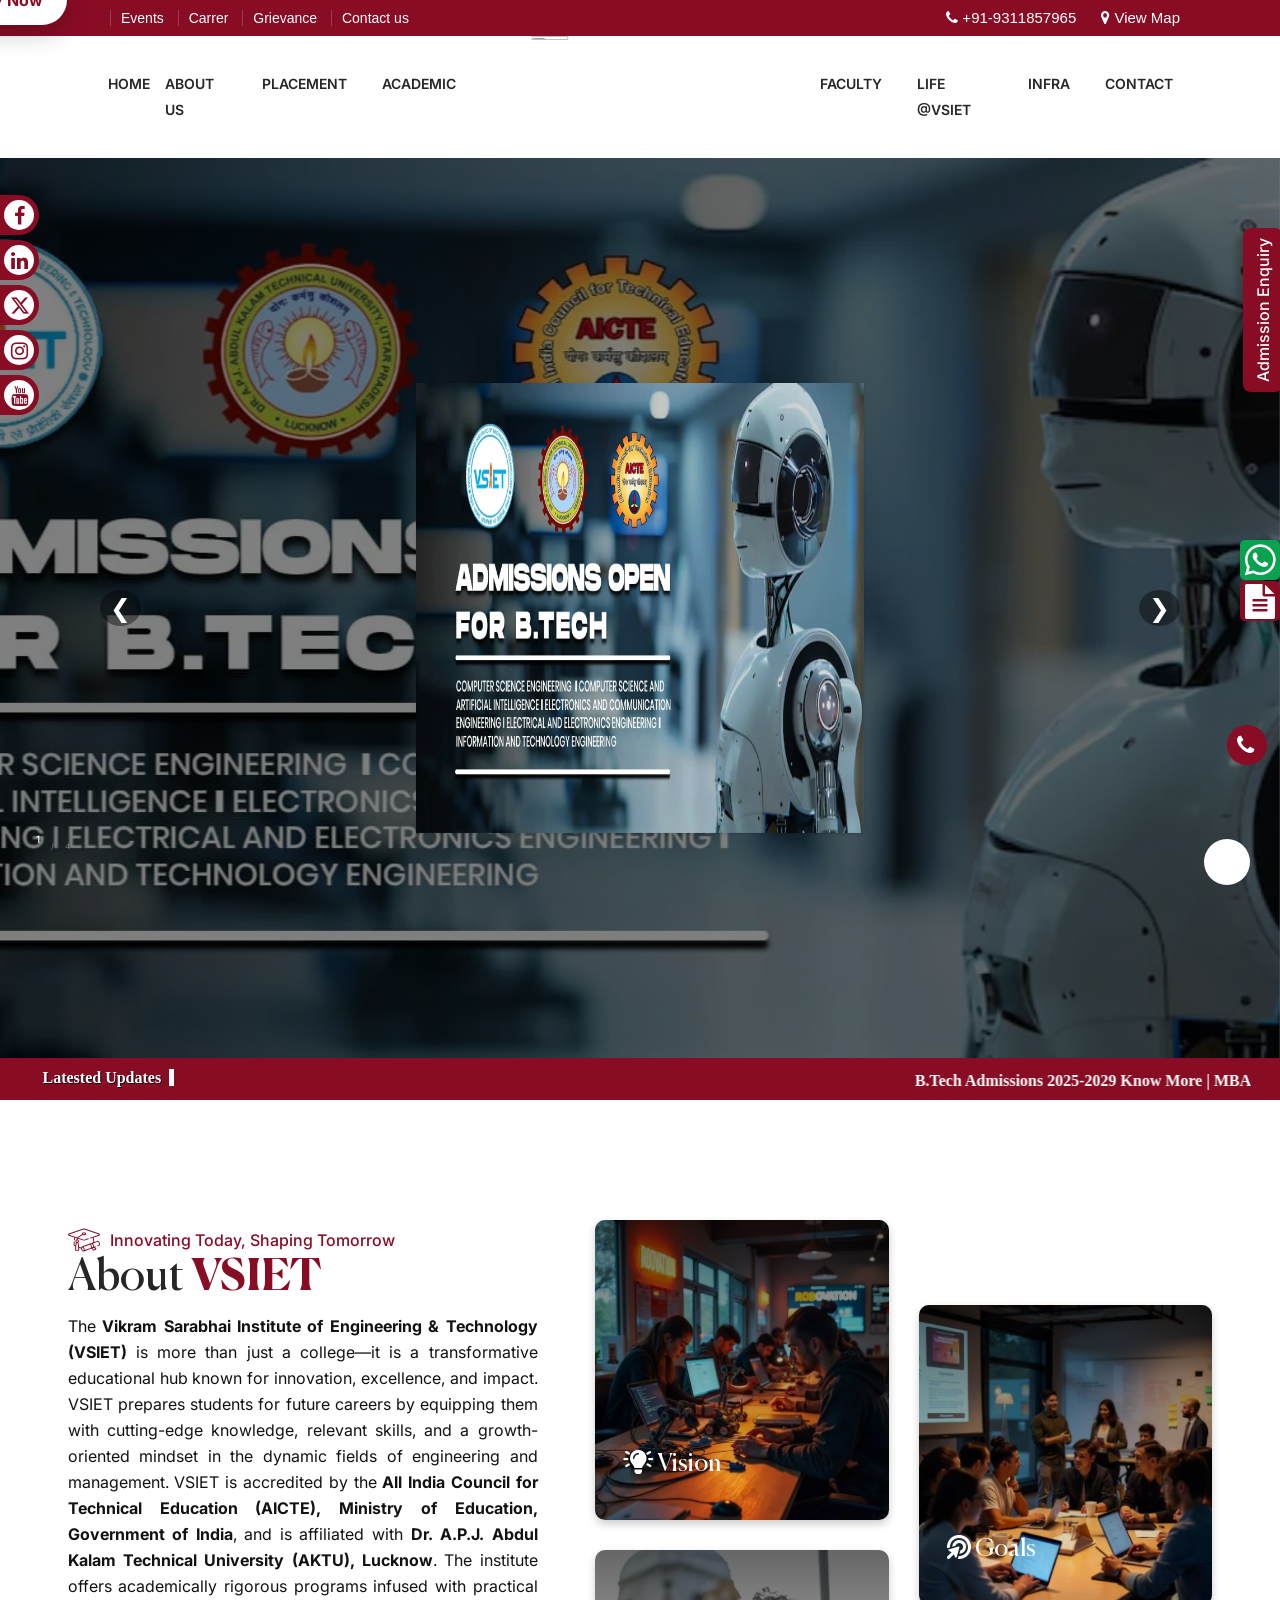
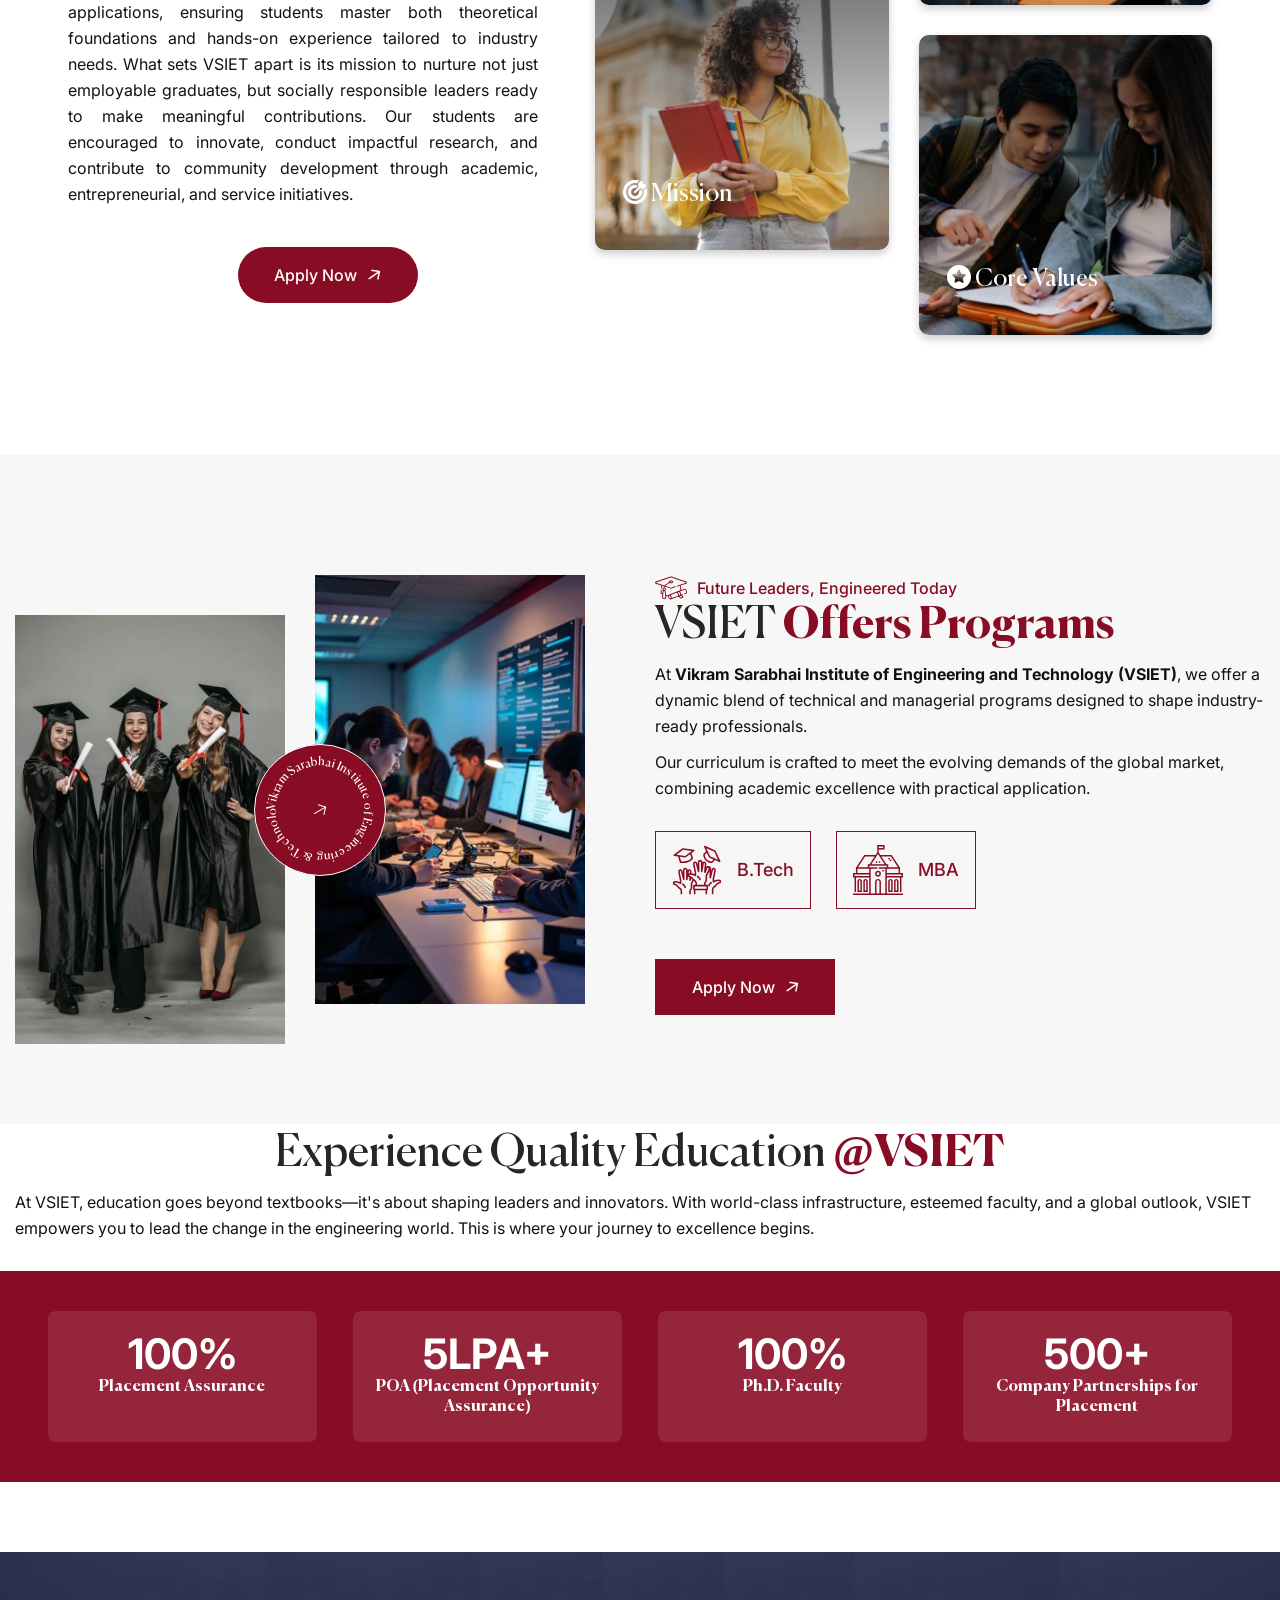
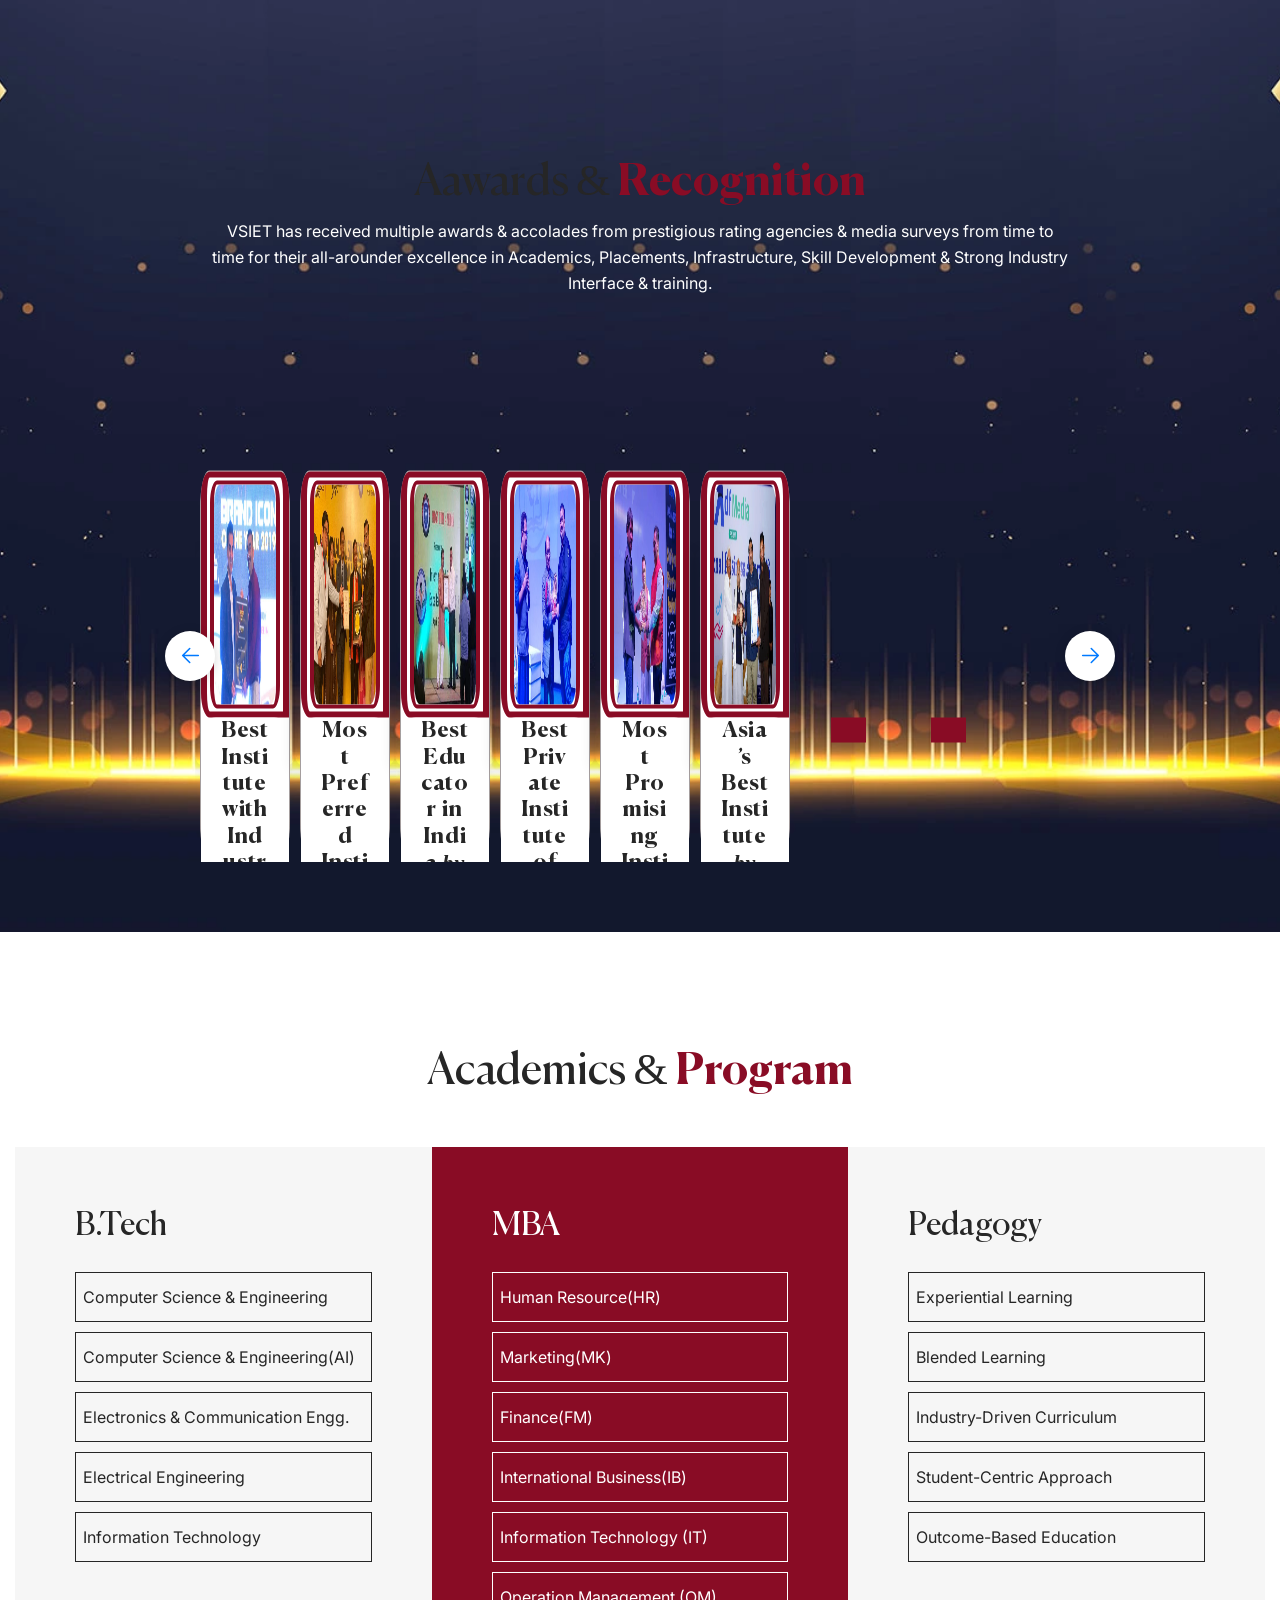
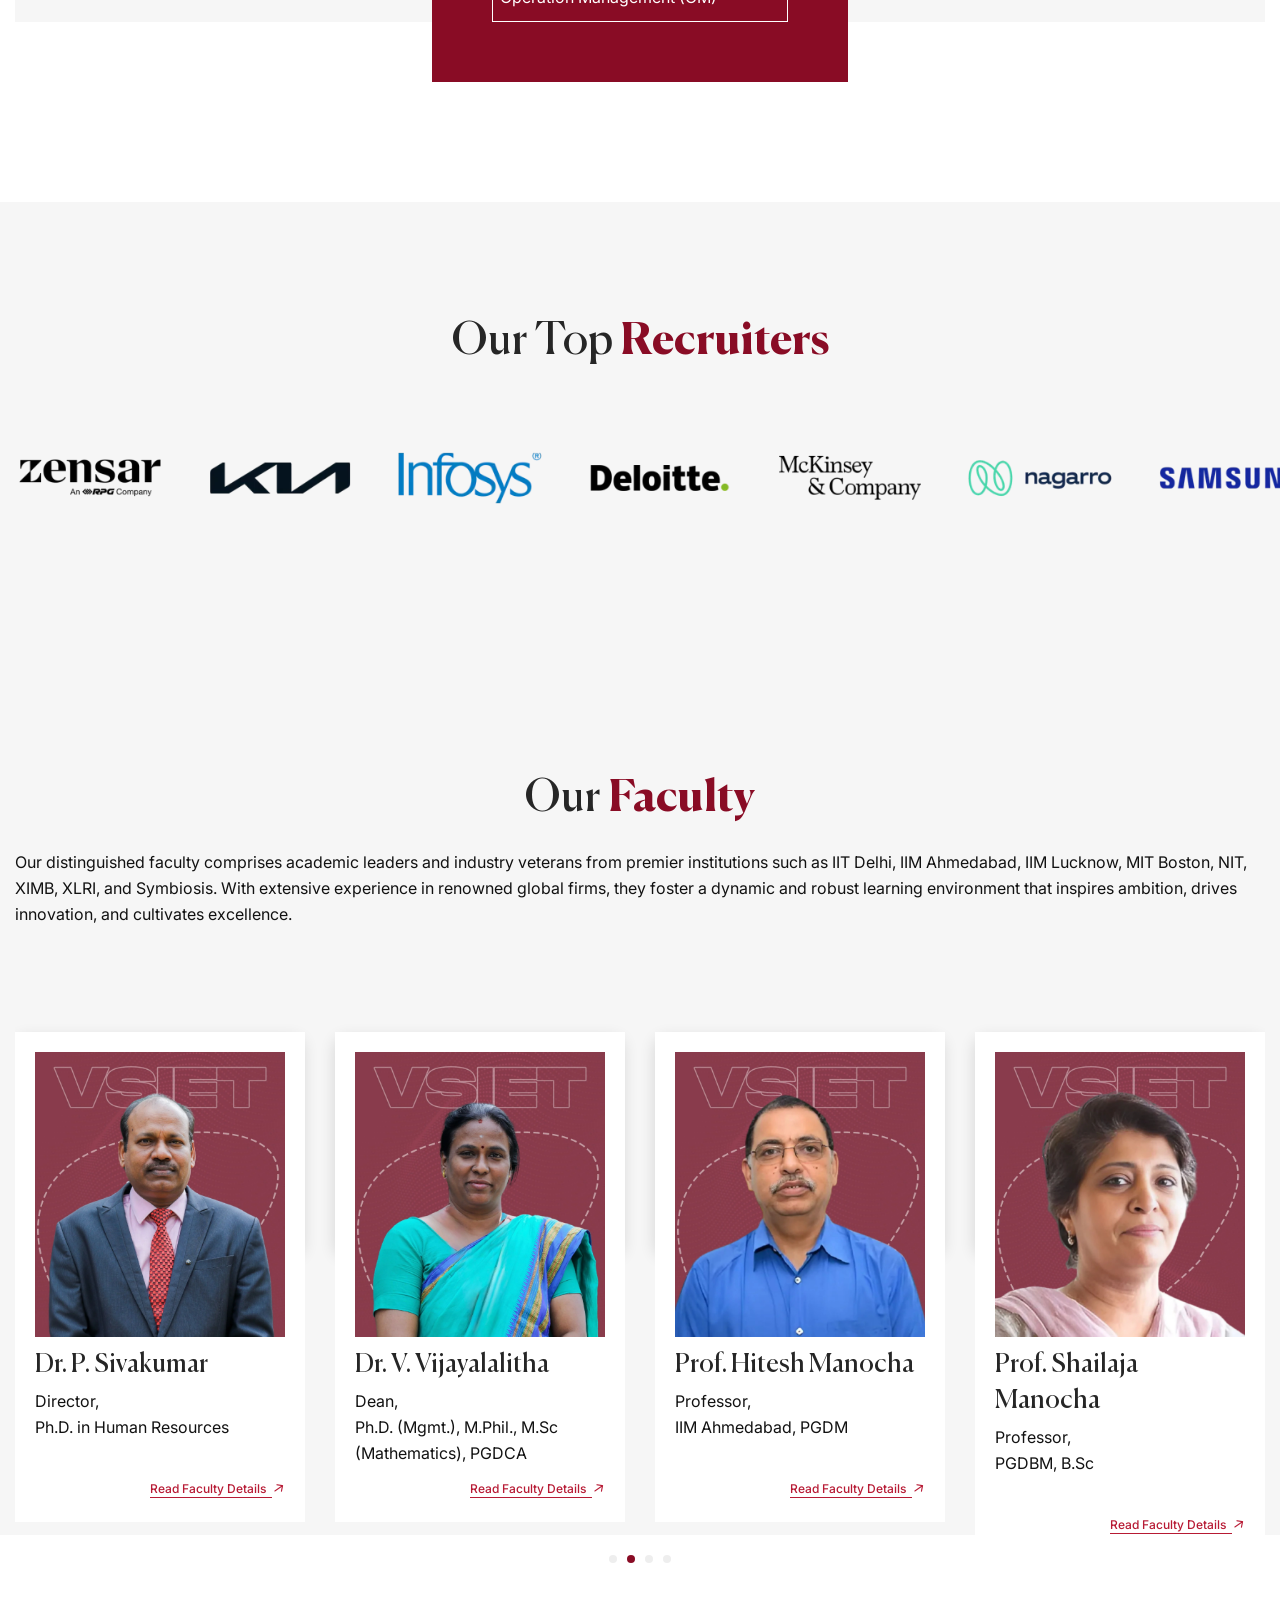
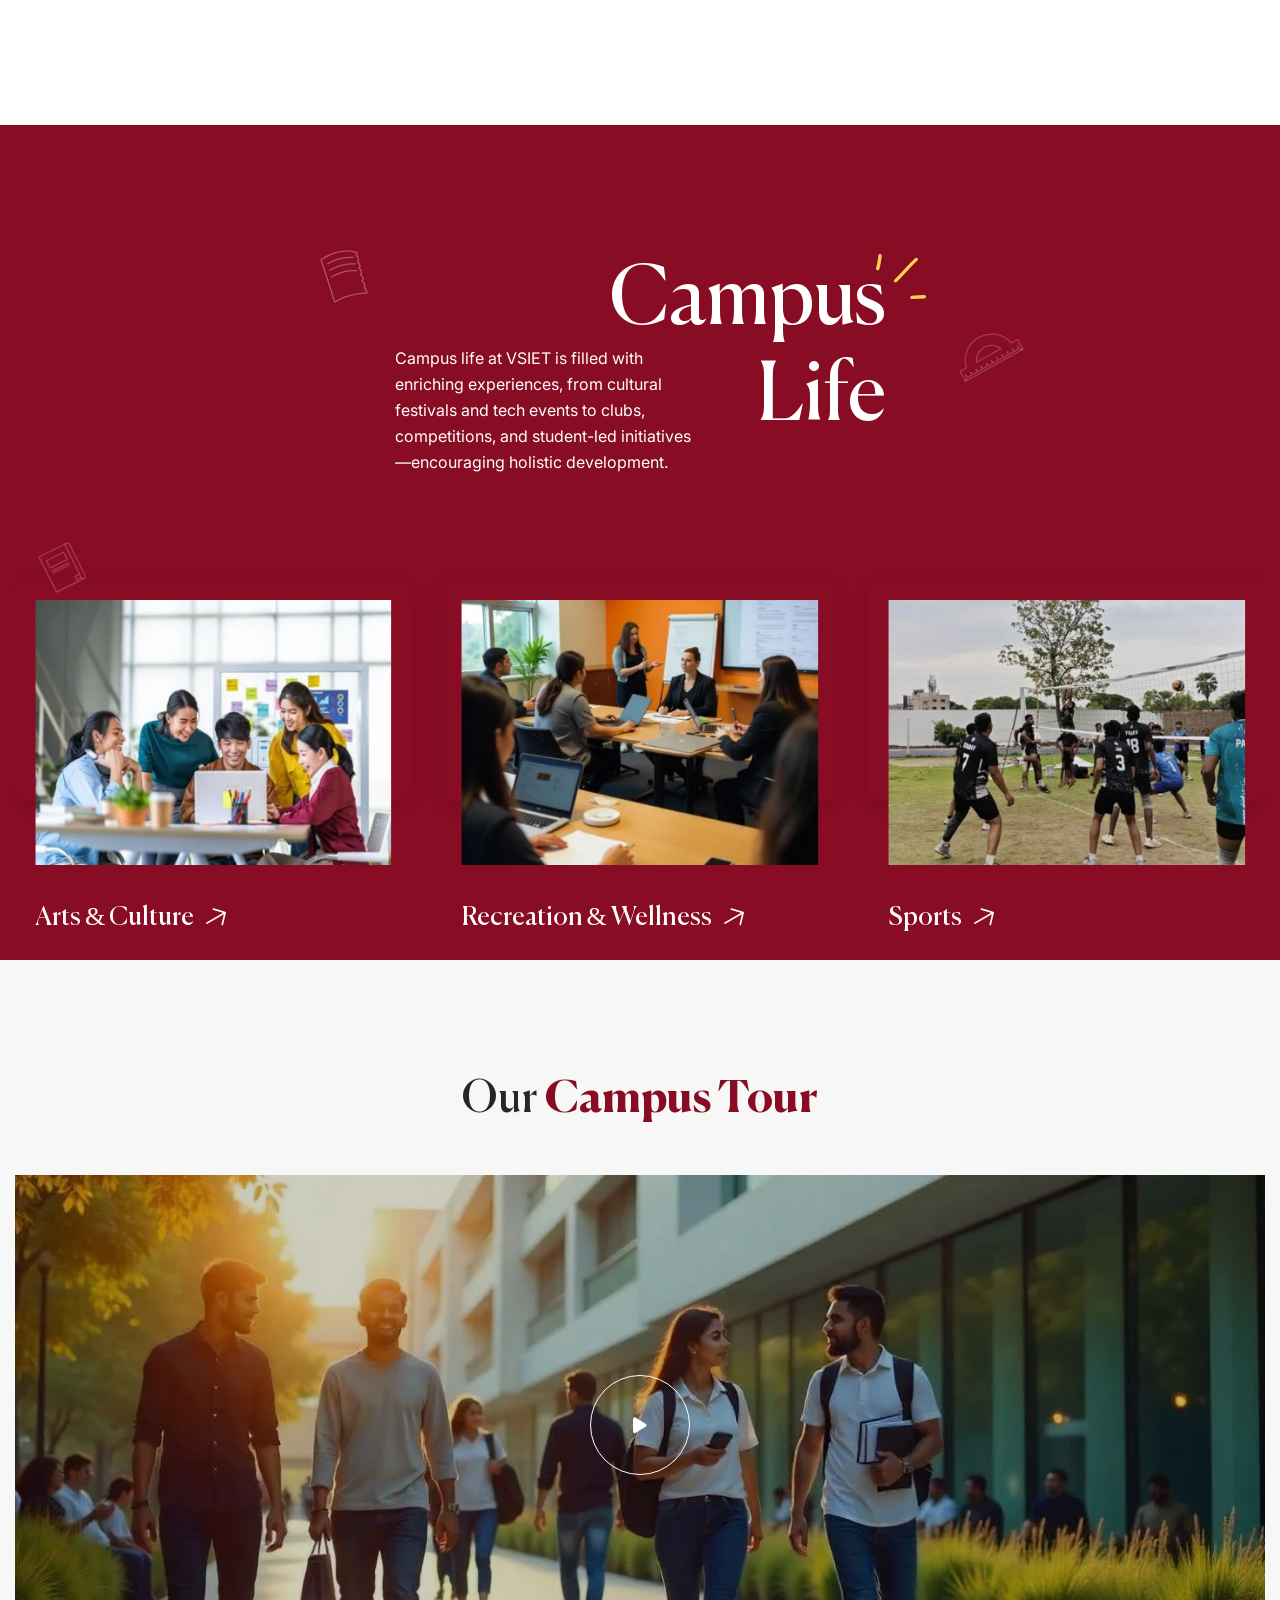
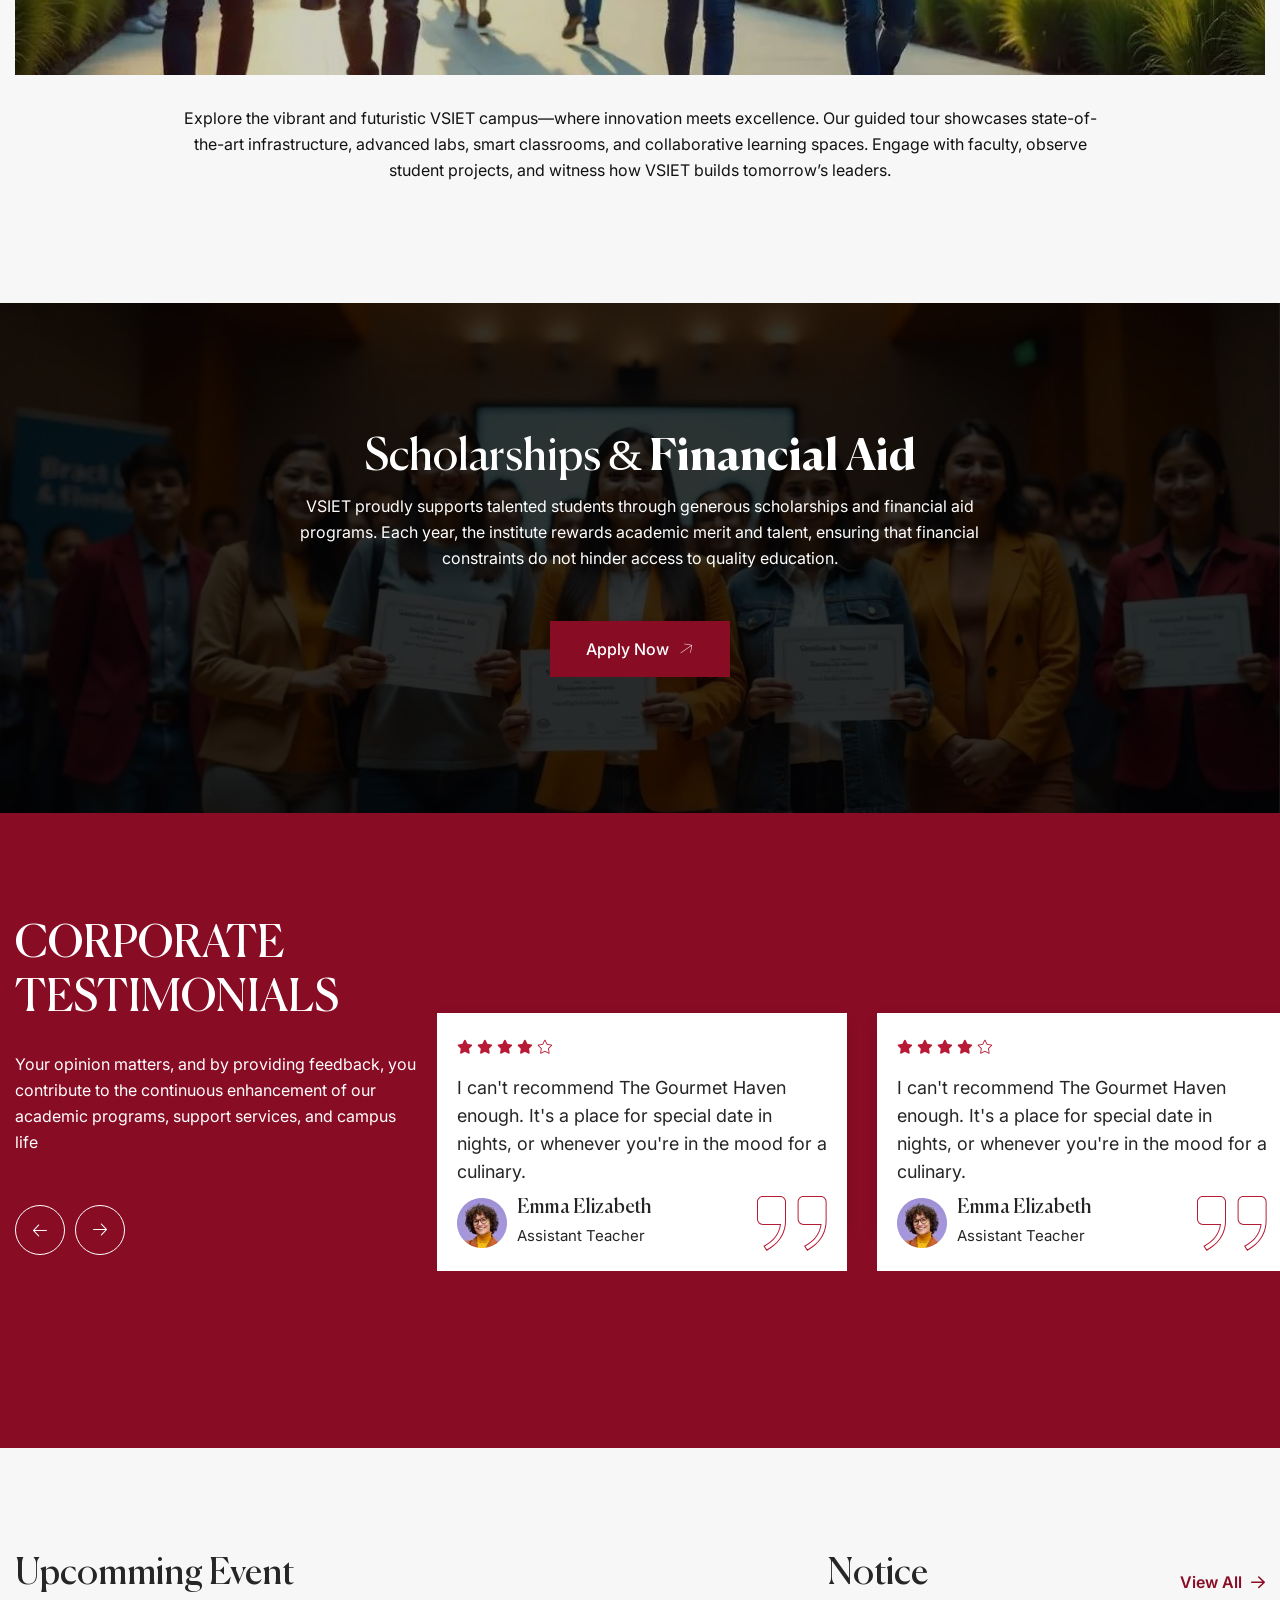
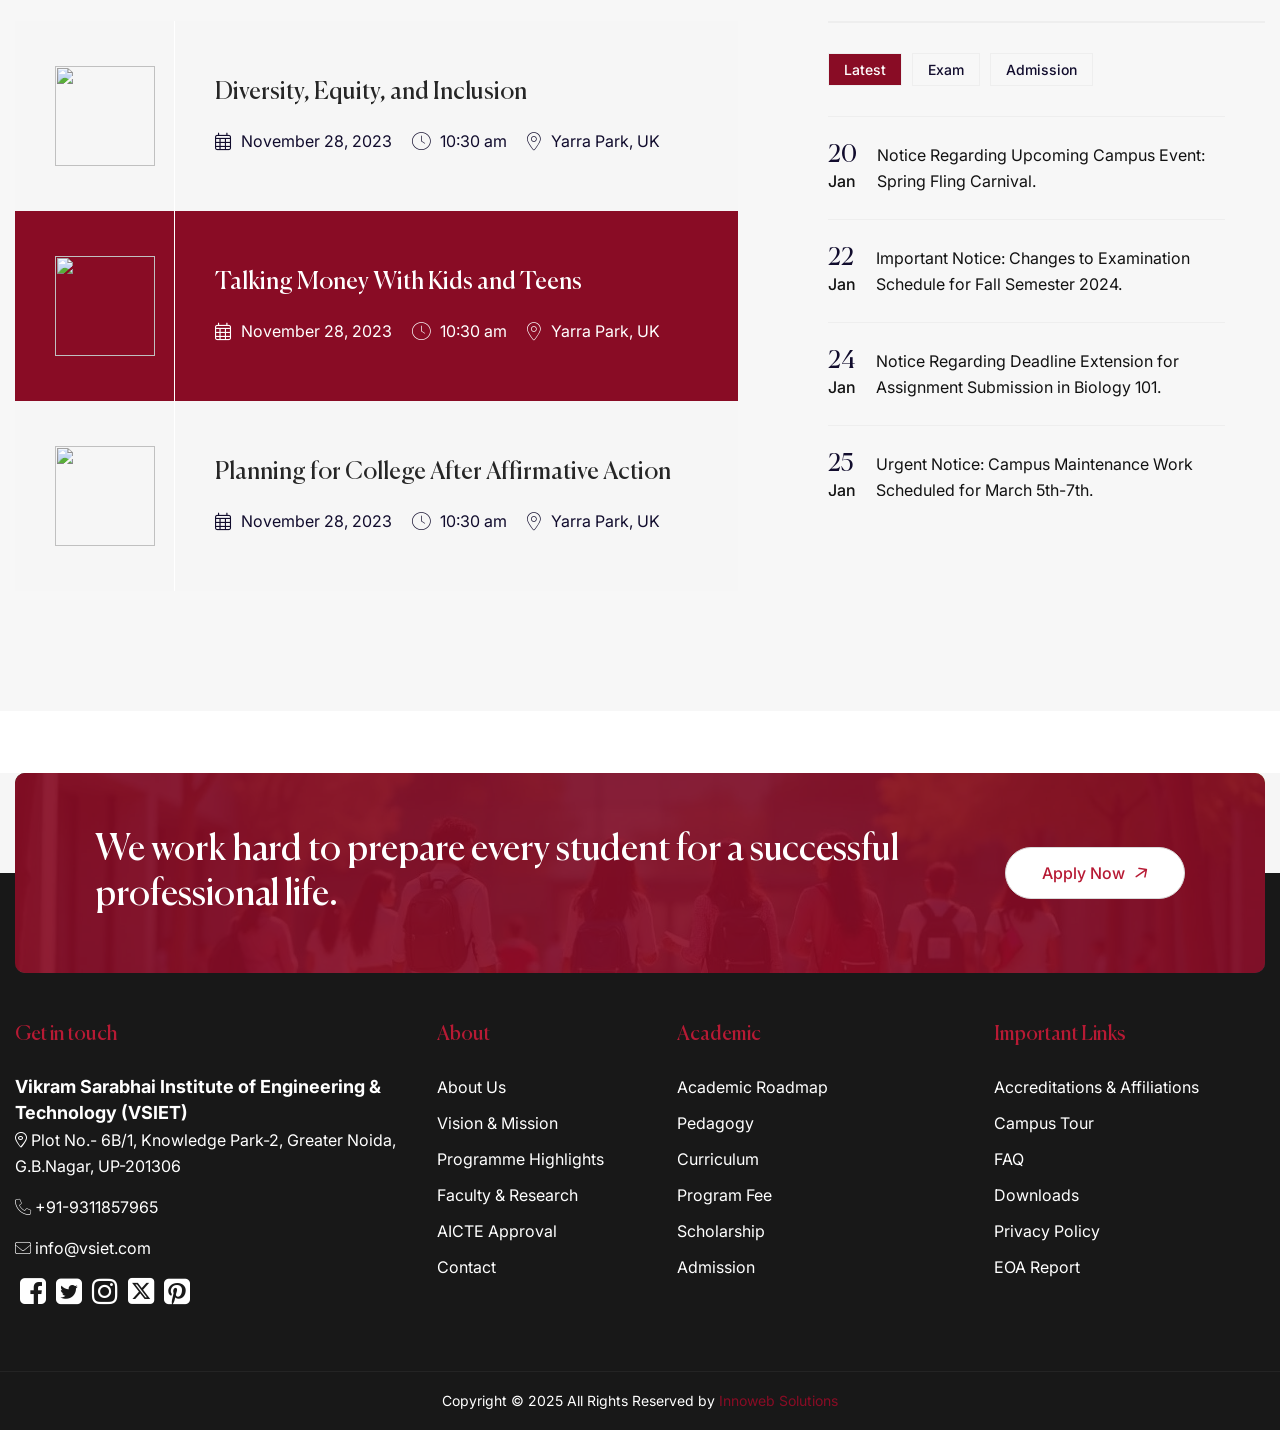
==== index.html @ f8c411e5 "commit4" ====
<html lang="en">

<head>
    <meta charset="UTF-8">
    <meta name="viewport" content="width=device-width, initial-scale=1.0">
    <title>VSIET - Landing_page</title>
    <link rel="shortcut icon" type="image/x-icon" href="favicon.png">
    <!-- animate css -->
    <link rel="stylesheet" href="assets/css/plugins/animate.min.css">
    <!-- fontawesome 6.4.2 -->
    <link rel="stylesheet" href="assets/css/plugins/fontawesome.min.css">
    <!-- bootstrap min css -->
    <link rel="stylesheet" href="assets/css/vendor/bootstrap.min.css">
    <!-- swiper Css 10.2.0 -->
    <link rel="stylesheet" href="assets/css/plugins/swiper.min.css">
    <!-- Bootstrap 5.0.2 -->
    <link rel="stylesheet" href="assets/css/vendor/magnific-popup.css">
    <!-- metismenu scss -->
    <link rel="stylesheet" href="assets/css/vendor/metismenu.css">
    <!-- nice select js -->
    <link rel="stylesheet" href="assets/css/plugins/nice-select.css">
    <link rel="stylesheet" href="assets/css/plugins/jquery-ui.css">
    <!-- custom style css -->
    <link rel="stylesheet" href="assets/css/style.css">
</head>
<link rel="stylesheet" type="text/css" href="assets/css/adons.css">

<body>
    <style>
       a#followLink {
      position: absolute;
      padding: 12px 24px;
      background: #fff;
      color:  #890C25;
      border-radius: 30px;
      transform: translate(-50%, -50%);
      font-weight: bold;
      box-shadow: 0 10px 25px rgba(0, 0, 0, 0.2);
      transition: background 0.3s, color 0.3s;
      text-decoration: none;
      cursor: pointer;
      z-index: 9999;
      pointer-events: auto;
    }

    a#followLink:hover {
      background:  #890C25;
      color: #fff;
    }

    /* Shake Animation */
    @keyframes shake {
      0%   { transform: translate(-50%, -50%) translate(0px, 0px); }
      25%  { transform: translate(-50%, -50%) translate(2px, -2px); }
      50%  { transform: translate(-50%, -50%) translate(-2px, 2px); }
      75%  { transform: translate(-50%, -50%) translate(2px, 2px); }
      100% { transform: translate(-50%, -50%) translate(0px, 0px); }
    }

    .shake {
      animation: shake 0.3s infinite;
    }

    </style>
    <a href="https://vocationalservices.in/vsiet_web/eligibility-admission-process" id="followLink">Apply Now</a>

  <script>
    const link = document.getElementById('followLink');

    let targetX = 0, targetY = 0;
    let currentX = 0, currentY = 0;
    let isScrolling = false;
    let scrollTimer;

    // Track mouse position including scroll
    document.addEventListener('mousemove', (e) => {
      const scrollX = window.scrollX || 0;
      const scrollY = window.scrollY || 0;
      targetX = e.clientX + scrollX;
      targetY = e.clientY + scrollY;
    });

    window.addEventListener('scroll', () => {
      if (!isScrolling) {
        link.classList.add('shake');
      }

      isScrolling = true;

      clearTimeout(scrollTimer);
      scrollTimer = setTimeout(() => {
        isScrolling = false;
        link.classList.remove('shake');
      }, 100);
    });

    // Animate smoothly toward targetX, targetY
    function animate() {
      if (isScrolling) {
        currentX += (targetX - currentX) * 0.15;
        currentY += (targetY - currentY) * 0.15;

        link.style.left = currentX + 'px';
        link.style.top = currentY + 'px';
      }
      requestAnimationFrame(animate);
    }

    animate();
  </script>

    <style>
        .link-81 {
            color: #192F59;
            /*font-size: 20px;*/
            text-decoration: none;
            padding: 5px 15px;
            /*margin: 0 5px;*/
            position: relative;
            display: inline-block;
            transition: all 0.3s ease-in-out;
            border: solid 1px #192F59;
        }

        .link-81::before {
            content: "";
            position: absolute;
            background: #192F59;
            width: 0;
            height: 100%;
            left: 0;
            top: 0;
            z-index: -1;
            transition: width 0.3s ease-in-out;
        }

        .link-81:hover {
            color: #fff;
        }

        .link-81:hover::before {
            width: 100%;
        }

        .link-81:hover {
            z-index: 1;
        }
    </style>

    <link rel="stylesheet" type="text/css" href="assets/css/adons.css">

    <body>
        <!-- header area start -->
        <div class="header header__sticky v__3">
            <div class="container-fluid header-top">
                <div class="row">
                    <div class="col-xl-12">
                        <div class="header__wrapper" style="display: flex;">

                            <div class="col-lg-6 col-md-6 col-xs-12">
                                <div class="d-flex align-items-center">
                                    <div class="header-right float-lg-right" style=" text-align: center; ">
                                        <!-- <a href="#">Important Notice</a> -->
                                        <a href="https://vocationalservices.in/vsiet_web/events">Events</a>
                                        <a href="#">Carrer</a>
                                        <a href="#">Grievance</a>
                                        <a href="https://vocationalservices.in/vsiet_web/contact_us">Contact us</a>
                                    </div>
                                    <!-- <form action="#" class="header-form ml-3">
                            <input type="text" class="form-control" placeholder="search">
                            <i class="fa fa-search"></i>
                    </form>  -->
                                </div>
                            </div>

                            <div class="col-lg-6 col-md-6 col-xs-12">
                                <div class="header__social__link col text-light float-end text-end ">

                                    <a href="callto:+91-9311857965" target="_blank"><i class="fa fa-phone"
                                            aria-hidden="true"></i> +91-9311857965</a>
                                    <a href="https://maps.app.goo.gl/EPYsGHyAQHo81Fwm8" target="_blank"><i
                                            class="fa fa-map-marker" aria-hidden="true"></i> View Map</a>

                                    <!--<a href="#"><i class="fa-brands fa-linkedin"></i></a>-->
                                    <!--<a href="https://www.youtube.com/@vsiet_grnoida" target="_blank"><i class="fa-brands fa-youtube"></i></a>-->
                                    <!--<a href="https://x.com/vsiet_grnoida" target="_blank"><i class="fa-brands fa-twitter"  style="color: #fff;"></i></a>-->
                                    <!-- <a href="#"><i class="fa fa-map-marker"  style="color: #fff;"></i></a> -->
                                </div>

                                <!--       <div class="header-socials social-links d-xl-block float-lg-right header-right" style="color: #fff;">
                            <a href="#"><i class="fab fa-facebook-f" style="color: #fff;"></i></a>
                            <a href="#"><i class="fab fa-twitter"  style="color: #fff;"></i></a>
                            <a href="#"><i class="fab fa-linkedin"  style="color: #fff;"></i></a>
                            <a href="#"><i class="fab fa-instagram"  style="color: #fff;"></i></a>
                            <a href="#"><i class="fab fa-youtube"  style="color: #fff;"></i></a>
                            <a href="#"><i class="fa fa-map-marker"  style="color: #fff;"></i></a>
                            <a href="#"><i class="fa fa-phone"  style="color: #fff;"></i> <span style="color: #fff;"> +91-9811000000</span></a>
                       <a href="#"><i class="fab fa-mail"  style="color: #fff;"></i> <span style="color: #fff;"> +91-9811000000</span></a>
                            
                        </div> -->


                            </div>
                        </div>
                    </div>
                </div>
            </div>
        </div>

        <header class="header header__sticky v__3">
            <div class="container-fluid">
                <div class="row">
                    <div class="col-xl-12">
                        <div class="header__wrapper">
                            <div class="header__center__content"
                                style="display: flex; justify-content: space-between; align-items: center;">
                                <!-- menu left side -->
                                <div class="header__menu">
                                    <div class="navigation">
                                        <nav class="navigation__menu">
                                            <ul>
                                                <li class="navigation__menu--item "><a
                                                        href="#"
                                                        class="navigation__menu--item__link"
                                                        style="margin-right: -20px;">Home</a></li>
                                                <li class="navigation__menu--item"><a href="#education-about"
                                                        class="navigation__menu--item__link">About US</a>

                                                </li>
                                                <li class="navigation__menu--item"><a href="#education-placement"
                                                        class="navigation__menu--item__link">Placement</a>
                                                </li>
                                                <li class="navigation__menu--item"><a href="#education-academics"
                                                        class="navigation__menu--item__link">Academic</a>
                                                </li>

                                            </ul>
                                        </nav>
                                    </div>
                                </div>

                                <!-- menu left side end -->
                                <div class="header__logo">
                                    <a href="#" class="header__logo--link">
                                        <img src="assets/images/logo/vsit_sq_png.png" alt="unipix" class="img_1">
                                        <img src="https://vocationalservices.in/vsiet/assets/images/VSIT%20LOGO_PNG_new.png"
                                            alt="VSIET" class="img-fluid img">
                                        <!-- <img src="https://vocationalservices.in/vsiet/assets/images/VSIT%20LOGO_PNG_new.png" alt="unipix" > -->
                                    </a>
                                </div>

                                <!-- menu right side -->
                                <div class="header__menu">
                                    <div class="navigation">
                                        <nav class="navigation__menu">
                                            <ul>
                                                <li class="navigation__menu--item"><a href="#education-faculty"
                                                        class="navigation__menu--item__link">Faculty</a>
                                                </li>
                                                <li class="navigation__menu--item"><a href="#campus_life"
                                                        class="navigation__menu--item__link">Life @VSIET</a>
                                                </li>
                                                <li class="navigation__menu--item"><a href="#education-infra"
                                                        class="navigation__menu--item__link">Infra</a>
                                                </li>

                                                <!--<li class="navigation__menu--item"><a href="contact.html" class="navigation__menu--item__link" style="margin-right: -20px;">Life @VSIET</a></li>-->
                                                <li class="navigation__menu--item"><a href="contact_us"
                                                        class="navigation__menu--item__link">Contact</a></li>
                                            </ul>
                                        </nav>
                                    </div>
                                </div>
                            </div>
                            <div class="header__right">
                                <div class="header__right--item" style="position: absolute;   left: 89%;     top: 26%;">
                                    <div id="menu-btn" class="menu__trigger line3" style=""><img
                                            src="assets/images/icon/menu__bar.svg" alt="bar">
                                    </div>
                                </div>

                            </div>
                        </div>
                    </div>
                </div>
            </div>
        </header>

        <!-- header style two -->
        <div id="side-bar" class="side-bar">
            <button class="close-icon-menu"><i class="far fa-times"></i></button>
            <!-- inner menu area desktop start -->
            <div class="inner-main-wrapper-desk">
                <div class="thumbnail">
                    <img src="assets/images/logo/vsit_sq_png.png" alt="VSIET">
                </div>
                <div class="inner-content">
                    <p class="disc">
                        The Vikram Sarabhai Institute of Engineering & Technology (VSIET) is more than just a college—it
                        is a transformative educational hub known for innovation, excellence, and impact.
                    </p>
                    <!-- offcanvase banner -->
                    <div class="offcanvase__banner mt--50">
                        <div class="offcanvase__banner--content">
                            <img src="assets/images/program/mba_about.jpg" alt="offcanvase">
                            <a href="#" class="rts-theme-btn">Apply Now</a>
                        </div>
                    </div>
                    <div class="offcanvase__info">
                        <div class="offcanvase__info--content">
                            <a href="callto:+91-9311857965"><i class="fa-thin fa-phone"></i> +91-9311857965</a>
                            <a href="https://maps.app.goo.gl/EPYsGHyAQHo81Fwm8" target="_blank"><i
                                    class="fa-sharp fa-light fa-location-dot"></i> Plot No.- 6B/1, Knowledge Park-2,
                                Greater Noida, G.B.Nagar, UP-201306 </a>
                            <div class="offcanvase__info--content--social">
                                <p class="title">Follow Us:</p>
                                <div class="social__links">
                                    <a href="https://www.facebook.com/vsietgrnoida" target="_blank"><i
                                            class="fa-brands fa-facebook"></i></a>
                                    <a href="#"><i class="fa-brands fa-instagram"></i></a>
                                    <a href="#"><i class="fa-brands fa-linkedin"></i></a>
                                    <a href="https://x.com/vsiet_grnoida" target="_blank"><i
                                            class="fa-brands fa-x-twitter"></i></a>
                                    <a href="https://www.youtube.com/@vsiet_grnoida" target="_blank"><i
                                            class="fa-brands fa-youtube"></i></a>
                                </div>
                            </div>
                        </div>
                    </div>
                </div>
            </div>
            <!-- mobile menu area start -->
            <div class="mobile-menu-main">
                <nav class="nav-main mainmenu-nav mt--30">
                    <ul class="mainmenu metismenu" id="mobile-menu-active">

                        <li class="">
                            <a href="https://vocationalservices.in/vsiet_web/" class="main">Home</a>

                        </li>

                        <li class="has-droupdown">
                            <a href="#" class="main">About Us</a>
                        </li>
                        <li class="has-droupdown">
                            <a href="#" class="main">Academics</a>
                        </li>
                        <li class="has-droupdown">
                            <a href="#" class="main">Admission</a>
                        </li>
                        <li class="has-droupdown">
                            <a href="#" class="main">Placement</a>
                        </li>
                        <li class="has-droupdown">
                            <a href="#" class="main">Infrstructure</a>
                        </li>
                        <li class="has-droupdown">
                            <a href="#" class="main">Life @VSIET</a>
                        </li>
                        <li>
                            <a href="contact_us" class="main">Contact Us</a>
                        </li>
                    </ul>
                </nav>

                <div class="offcanvase__info--content mt--30" style="color: #000 Important;">
                    <a href="callto:+91-9311857965"><span style="color: #000 Important;"><i
                                class="fa-thin fa-phone"></i> +91-9311857965</span></a>
                    <a href="https://maps.app.goo.gl/EPYsGHyAQHo81Fwm8" target="_blank"><span
                            style="color: #000 Important;"><i class="fa-sharp fa-light fa-location-dot"></i> Plot No.-
                            6B/1, Knowledge Park-2, Greater Noida, G.B.Nagar, UP-201306</span> </a>
                    <div class="offcanvase__info--content--social">
                        <p class="title">Follow Us:</p>
                        <!-- partial:index.partial.html -->
                        <div class="social-icons">
                            <a href="https://www.facebook.com/vsietgrnoida" target="_blank" title="facebook">
                                <span style="color: #000 Important;"></span> <i class="fa fa-facebook-square"
                                    aria-hidden="true"></i>
                            </a>
                            <a href="https://x.com/vsiet_grnoida" target="_blank" title="twitter">
                                <i class="fa fa-twitter-square" aria-hidden="true"></i>
                            </a>
                            <a href="#" title="instagram">
                                <i class="fa fa-instagram" aria-hidden="true"></i>
                            </a>
                            <a href="#" title="youtube">
                                <i class="fa-brands fa-square-x-twitter" aria-hidden="true"></i>
                            </a>

                            <a href="#" title="pinterest">
                                <i class="fa fa-pinterest-square" aria-hidden="true"></i>
                            </a>

                        </div>
                        <!-- partial -->
                    </div>
                </div>
            </div>
            <!-- mobile menu area end -->
        </div>
        <!-- header style two End -->
        <!-- header area end -->

        <style>
            @import url("https://fonts.googleapis.com/css2?family=Montserrat:ital,wght@0,100..900;1,100..900&display=swap");

            * {
                margin: 0;
                padding: 0;
                box-sizing: border-box;
            }

            .slide-main-img-wrapper img {
                width: 100%;
                height: 100%;
                /* object-fit: cover; */
                will-change: transform;
            }
            .slide-bg-img img{
                width: 100%;
                height: 100%;
                object-fit: cover;
                will-change: transform;
            }
            .slider3 p {
                color: #fff;
                font-size: 0.75rem;
                font-weight: 500;
            }

            .nav-items {
                display: flex;
                gap: 2rem;
            }

            .slider3 {
                position: fixed;
                bottom: 0;
                left: 0;
                width: 100vw;
                padding: 3rem;
                display: flex;
                justify-content: space-between;
                align-items: center;
                z-index: 2;
            }

            .slider-counter {
                display: flex;
            }

            .slider-counter p,
            .slider-counter>div {
                width: 1.5rem;
                display: flex;
                justify-content: center;
            }

            .slider-counter p {
                opacity: 0.35;
            }

            .count {
                position: relative;
                height: 1.125rem;
                clip-path: polygon(0% 0%, 100% 0%, 100% 100%, 0% 100%);
            }

            .count p {
                position: absolute;
                transform: translateY(0px);
                font-size: 1rem;
                line-height: 1;
                will-change: transform;
                opacity: 1;
            }

            .slider {
                position: relative;
                width: 100vw;
                height: 100vh;
                overflow: hidden;
            }

            .slide {
                position: absolute;
                top: 0;
                left: 0;
                width: 100%;
                height: 100%;
            }

            .slide-bg-img {
                position: absolute;
                top: 0;
                left: 0;
                width: 100%;
                height: 100%;
                clip-path: polygon(0% 0%, 100% 0%, 100% 100%, 0% 100%);
                will-change: clip-path;
            }

            .slide-bg-img::after {
                content: "";
                position: absolute;
                top: 0;
                left: 0;
                width: 100%;
                height: 100%;
                display: block;
                background-color: rgba(0, 0, 0, 0.5);
            }

            .slide-main-img {
                position: absolute;
                top: 50%;
                left: 50%;
                transform: translate(-50%, -50%);
                width: 35%;
                height: 50%;
                z-index: 2;
                box-shadow: rgba(0, 0, 0, 0.1) 0px 1px 3px 0px,
                    rgba(0, 0, 0, 0.06) 0px 1px 2px 0px;
            }

            .slide-main-img-wrapper {
                position: absolute;
                top: 0;
                left: 0;
                width: 100%;
                height: 100%;
                clip-path: polygon(0% 0%, 100% 0%, 100% 100%, 0% 100%);
                will-change: clip-path;
            }

            .slide-copy {
                position: absolute;
                top: 50%;
                left: 15%;
                transform: translate(-15%, -50%);
                color: #fff;
                z-index: 2;
                text-shadow: 2px 2px 6px rgba(0, 0, 0, 0.3);
            }

            .slide-title {
                position: relative;
                width: 500px;
                height: 50px;
                margin-bottom: 0.75rem;
                clip-path: polygon(0% 0%, 100% 0%, 100% 100%, 0% 100%);
            }

            .slide-title h1 {
                position: absolute;
                color: #fff;
                font-size: 3rem;
                font-weight: 700;
                line-height: 1;
                transform: translateY(0px);
                will-change: transform;
            }

            .slide-description {
                position: relative;
                width: 500px;
                height: 20px;
                clip-path: polygon(0% 0%, 100% 0%, 100% 100%, 0% 100%);
            }

            .slide-description p {
                position: absolute;
                color: #fff;
                font-size: 1.125rem;
                font-weight: 600;
                line-height: 1;
                transform: translateY(0px);
                will-change: transform;
            }

            @media (max-width: 900px) {
                .slide-main-img {
                    width: 85%;
                }

                .slide-copy {
                    width: 75%;
                    top: 70%;
                    left: 50%;
                    transform: translate(-50%, -70%);
                }

                .slide-title,
                .slide-description {
                    width: 100%;
                }
            }

            .arrow {
                position: absolute;
                top: 50%;
                transform: translateY(-50%);
                font-size: 2.5rem;
                color: white;
                background-color: rgba(0, 0, 0, 0.4);
                padding: 0.5rem 1rem;
                border-radius: 50%;
                cursor: pointer;
                z-index: 10;
                -webkit-user-select: none;
                user-select: none;
                transition: background-color 0.3s ease;
            }

            .arrow:hover {
                background-color: rgba(0, 0, 0, 0.7);
            }

            .arrow.left {
                left: 10rem;
            }

            .arrow.right {
                right: 10rem;
            }
        </style>

        <section class="slider3">
            <div class="slider-counter">
                <div class="count">
                    <p>1</p>
                </div>
                <p>/</p>
                <p>4</p>
            </div>
        </section>

        <div class="slider">
            <div class="arrow left">&#10094;</div>
            <div class="arrow right">&#10095;</div>
            <div class="slide">
                <div class="slide-bg-img">
                    <img src="slider/web_slide01.jpg" alt="">
                </div>
            </div>

            <div class="slide-main-img">
                <div class="slide-main-img-wrapper">
                    <img src="slider/web_slide01.jpg" alt="">
                </div>
            </div>

            <div class="slide-copy">
                <div class="slide-title">
                </div>
                <div class="slide-description">
                </div>
            </div>
        </div>
        <script src="indexarrowscript.js"></script>



        <!-- GSAP dependencies -->
        <script src="https://cdnjs.cloudflare.com/ajax/libs/gsap/3.12.5/gsap.min.js"></script>
        <script src="https://cdnjs.cloudflare.com/ajax/libs/gsap/3.12.5/CustomEase.min.js"></script>


        <!--marquee-->
        <div class="container-fluid" style="background-color:#890C25;">
            <div class="container">
                <div class="col-lg-12">
                    <div class="container002">
                        <div class="headertext"><span class="span_bod">Latested Updates &nbsp;</span></div>
                        <div>
                            <marquee style="width:100%;color:#fff; padding-top: 4px;" onmouseover="this.stop();"
                                onmouseout="this.start();" direction="left" behavior="scroll" scrollamount="7">
                                B.Tech Admissions 2025-2029 <a href="eligibility-admission-process" target="_blank"
                                    class="marquee-button">Know More</a> | MBA - Admissions 2025-2027 <a
                                    href="eligibility-admission-process" target="_blank"
                                    class="marquee-button">Apply</a>
                            </marquee>
                        </div>
                    </div>
                </div>
            </div>
        </div>

        <!-- marquee end---->


        <!-- our program -->
        <section class="program rts-section-padding" style="background-color: #fff;" id="education-about">
            <div class="container">
                <div class="row justify-content-center align-items-center">
                    <div class="col-lg-5">
                        <div class="rts__section--wrapper v__2">
                            <div class="about__right--content--sub1">
                                <img src="assets/images/icon/e-cap-pix.svg" alt="cap">
                                Innovating Today, Shaping Tomorrow
                            </div>
                            <h2 class="rts__section--title text-capitalize">About <span class="text-theme-colored2"
                                    style="transition: none; text-align: center; line-height: 70px; border-width: 0px; margin: 0px; padding: 0px; letter-spacing: 0px; font-weight: 800; color: #890C25;">VSIET</span>
                            </h2>
                            <p class="rts__section--description" style="text-align: justify; ">The <strong>Vikram
                                    Sarabhai Institute of Engineering & Technology (VSIET)</strong> is more than just a
                                college—it is a transformative educational hub known for innovation, excellence, and
                                impact. VSIET prepares students for future careers by equipping them with cutting-edge
                                knowledge, relevant skills, and a growth-oriented mindset in the dynamic fields of
                                engineering and management. VSIET is accredited by the <strong>All India Council for
                                    Technical Education (AICTE), Ministry of Education, Government of India</strong>,
                                and is affiliated with <strong>Dr. A.P.J. Abdul Kalam Technical University (AKTU),
                                    Lucknow</strong>. The institute offers academically rigorous programs infused with
                                practical applications, ensuring students master both theoretical foundations and
                                hands-on experience tailored to industry needs. What sets VSIET apart is its mission to
                                nurture not just employable graduates, but socially responsible leaders ready to make
                                meaningful contributions. Our students are encouraged to innovate, conduct impactful
                                research, and contribute to community development through academic, entrepreneurial, and
                                service initiatives.</p>

                            <!--<div class="campus__vector">-->
                            <!--    <img src="assets/images/campus/campus__vector.svg" alt="">-->
                            <!--</div>-->
                            <!--<a href="academic.html" class="rts-theme-btn btn-arrow">View All Program-->
                            <!--    <span><i class="fa-regular fa-arrow-right"></i></span>-->
                            <!--</a>-->
                            <a href="about_us" class="rts-theme-btn btn-arrow">Apply Now
                                <span><i class="fa-regular fa-arrow-right"></i></span>
                            </a>
                        </div>
                    </div>
                    <div class="col-lg-6 col-md-12 col-sm-10 mt-5 mt-md-0">
                        <div class="row g-5">
                            <div class="col-lg-6 col-md-6">
                                <style>
                                    .program__content:hover .rts__program--item{
                                        transform: rotateY(180deg);
                                    }
                                </style>
                                <div class="program__content">
                                    <style>
                                        .rts__program--item {
                                            position: relative;
                                            width: 100%;
                                            height: 100%;
                                            text-align: center;
                                            transition: transform 0.6s;
                                            transform-style: preserve-3d;
                                            box-shadow: 0 4px 8px 0 rgba(0, 0, 0, 0.2);
                                        }

                                        .rts-nbg-btn,
                                        .rts__program--item--title,
                                        .rts__program--item--description {
                                            /* background-image: url(); */
                                            /* color: white; */
                                            transform: rotateY(180deg);
                                        }
                                        .rts__program--item:hover .rts__program--item--title--show{
                                            transform: rotateY(180deg);
                                        }
                                    </style>
                                    <div class="rts__program--item v__2"
                                        style="background-image: url(assets/images/program/btech_about.jpg);">
                                        <h5 class="rts__program--item--title"
                                            style="text-shadow: 0px 4px 3px #890c25, 0px 8px 13px rgba(0, 0, 0, 0.1), 0px 18px 23px rgba(0, 0, 0, 0)">
                                            <i class="fa-solid fa-lightbulb-on"></i> Vision
                                        </h5>
                                        <p class="rts__program--item--description">Our vision is to be a globally
                                            recognized Engineering and Management Institute...</p>
                                        <a href="about_us" class="rts-nbg-btn btn-arrow">Apply Now<span><i
                                                    class="fa-sharp fa-regular fa-arrow-right"></i>
                                            </span></a>
                                        <h5 class="rts__program--item--title--show"><i
                                                class="fa-solid fa-lightbulb-on"></i> Vision</h5>
                                    </div>
                                    <!-- second one -->
                                    <div class="rts__program--item v__2"
                                        style="background-image: url(assets/images/program/about_ran.jpg);">
                                        <h5 class="rts__program--item--title"><i class="fa-solid fa-bullseye-arrow"></i>
                                            Mission</h5>
                                        <p class="rts__program--item--description">Become a globally recognized
                                            Engineering and Management Institute though...</p>
                                        <a href="about_us" class="rts-nbg-btn btn-arrow">Apply Now<span><i
                                                    class="fa-sharp fa-regular fa-arrow-right"></i>
                                            </span></a>
                                        <h5 class="rts__program--item--title--show"><i
                                                class="fa-solid fa-bullseye-arrow"></i> Mission</h5>
                                    </div>
                                </div>
                            </div>
                            <div class="col-lg-6 col-md-6">
                                <div class="program__content mt--85">
                                    <div class="rts__program--item v__2"
                                        style="background-image: url(assets/images/program/mba_about.jpg);">
                                        <h5 class="rts__program--item--title"><i
                                                class="fa-solid fa-bullseye-pointer"></i> Goals</h5>
                                        <p class="rts__program--item--description">Deliver outcome-based
                                            education.Enhance employability and entrepreneurial mindset...</p>
                                        <a href="about_us" class="rts-nbg-btn btn-arrow">Apply Now<span><i
                                                    class="fa-sharp fa-regular fa-arrow-right"></i>
                                            </span></a>
                                        <h5 class="rts__program--item--title--show"><i
                                                class="fa-solid fa-bullseye-pointer"></i> Goals</h5>
                                    </div>
                                    <!-- second one -->
                                    <div class="rts__program--item v__2"
                                        style="background-image: url(assets/images/program/about_spl.jpg);">
                                        <h5 class="rts__program--item--title"><i class="fa-solid fa-circle-star"></i>
                                            Core Values</h5>
                                        <p class="rts__program--item--description">: VSIET inculcate core values that
                                            drive its vision and mission to attain excellence….</p>
                                        <a href="about_us" class="rts-nbg-btn btn-arrow">Apply Now<span><i
                                                    class="fa-sharp fa-regular fa-arrow-right"></i>
                                            </span></a>
                                        <h5 class="rts__program--item--title--show"><i
                                                class="fa-solid fa-circle-star"></i> Core Values</h5>
                                    </div>
                                </div>
                            </div>
                        </div>
                    </div>
                </div>
            </div>
        </section>
        <!-- our program end -->

        <!-- about us -->
        <section class="about v__2 pt--120 pb--80" style="background-color: #f7f7f7;">
            <div class="container">
                <div class="row justify-content-md-center g-5">
                    <div class="col-lg-6 col-md-9">
                        <div class="about__left--content">
                            <div class="about__left--content--left">
                                <img src="assets/images/program/mba_prog02.jpg" alt="">
                            </div>
                            <div class="about__left--content--center">
                                <div class="rts__circle v__1">
                                    <svg class="spinner" viewBox="0 0 100 100">
                                        <defs>
                                            <path id="circle" d="M50,50 m-37,0a37,37 0 1,1 74,0a37,37 0 1,1 -74,0">
                                            </path>
                                        </defs>
                                        <text>
                                            <textPath xlink:href="#circle">Vikram Sarabhai Institute of Engineering &
                                                Technology
                                            </textPath>
                                        </text>
                                    </svg>
                                    <div class="rts__circle--icon">
                                        <i class="fa-light fa-arrow-right"></i>
                                    </div>
                                </div>
                            </div>
                            <div class="about__left--content--right">
                                <img src="assets/images/program/btech_prog01.jpg" alt="">
                            </div>
                        </div>
                    </div>
                    <div class="col-lg-6 col-md-9">
                        <div class="about__right--content">
                            <div class="about__right--content--sub">
                                <img src="assets/images/icon/e-cap-pix.svg" alt="cap">
                                Future Leaders, Engineered Today
                            </div>
                            <h2 class="rts__section--title text-capitalize">VSIET <span class="text-theme-colored2"
                                    style="transition: none; text-align: center; line-height: 70px; border-width: 0px; margin: 0px; padding: 0px; letter-spacing: 0px; font-weight: 800; color: #890C25;">
                                    Offers Programs</span></h2>

                            <p class="about__right--content--description">At <strong> Vikram Sarabhai Institute of
                                    Engineering and Technology (VSIET)</strong>, we offer a dynamic blend of technical
                                and managerial programs designed to shape industry-ready professionals.</p>
                            <p class="about__right--content--description"> Our curriculum is crafted to meet the
                                evolving demands of the global market, combining academic excellence with practical
                                application.</p>
                            <div class="about__right--content--vision">
                                <div class="mision">
                                    <div class="mision__icon">
                                        <img src="assets/images/icon/mission.svg" alt="">
                                    </div>
                                    <a href="btech">
                                        <div class="mision__title">
                                            B.Tech
                                        </div>
                                    </a>
                                </div>
                                <div class="vision">
                                    <div class="vision__icon">
                                        <img src="assets/images/icon/vission.svg" alt="">
                                    </div>
                                    <a href="mba-program">
                                        <div class="vision__title">
                                            MBA
                                        </div>
                                    </a>
                                </div>
                            </div>
                            <a href="betch" class="rts-theme-btn btn-arrow">Apply Now
                                <span><i class="fa-regular fa-arrow-right"></i></span>
                            </a>
                        </div>
                    </div>
                </div>
            </div>
        </section>
        <!-- about us end -->
        <!-- fun fact -->

        <section style="background-color: #fff; padding: 10px 0 20px 0; margin-bottom: 50px;" id="education-placement">
            <div class="elementor-widget-container">
                <div class="container">
                    <div class="row align-items-center justify-content-center">
                        <div class="col-lg-12" style="margin-bottom: 30px;">
                            <div class="section-heading center-heading one">
                                <h2 class="rts__section--title text-capitalize" style=" text-align: center; ">Experience
                                    Quality Education <span class="text-theme-colored2"
                                        style="transition: none; text-align: center; line-height: 70px; border-width: 0px; margin: 0px; padding: 0px; letter-spacing: 0px; font-weight: 800; color: #890C25;">
                                        @VSIET</span></h2>

                                <p class="rts__section--description">At VSIET, education goes beyond textbooks—it's
                                    about shaping leaders and innovators. With world-class infrastructure, esteemed
                                    faculty, and a global outlook, VSIET empowers you to lead the change in the
                                    engineering world. This is where your journey to excellence begins.</p>
                            </div>

                        </div>
                    </div>
                </div>
            </div>

            <!--  <div class="rts-funfact v__2">
        <div class="container">
            <div class="row justify-content-center">
                <div class="col-lg-12 ">
                    <div class="rts-funfact-wrapper">
                        <div class="single-cta-item">
                            <h2 class="single-cta-item__title">200+</h2>
                            <p>Universities</p>
                        </div>
                        <div class="single-cta-item">
                            <h2 class="single-cta-item__title">156</h2>
                            <p>institution </p>
                        </div>
                         <div class="single-cta-item">
                            <h2 class="single-cta-item__title">98</h2>
                            <p>Programmes</p>
                        </div>
                        <div class="single-cta-item">
                            <h2 class="single-cta-item__title">850+</h2>
                            <p>Organizations</p>
                        </div>
                    </div>
                </div>
            </div>
        </div>
    </div>
 -->


            <!-- achievement-section Start-->
            <div class="achievement-section">
                <!-- <h2 class="achievement-title">Our Impact</h2> -->
                <div class="achievement-container">
                    <div class="achievement-item">
                        <div class="counter1" data-target="100">100%</div>
                        <h4 class="counter-title">Placement Assurance</h4>
                        <!-- <p class="counter-desc">Medically rehabilitated children with special needs</p> -->
                    </div>
                    <div class="achievement-item">
                        <div class="counter1" data-target="500">5LPA+</div>
                        <h4 class="counter-title">POA (Placement Opportunity Assurance)</h4>

                    </div>
                    <div class="achievement-item">
                        <!-- <div class="counter" data-target="0">100K</div> -->
                        <div class="counter1">100%</div>

                        <h4 class="counter-title">Ph.D. Faculty</h4>

                    </div>
                    <!--    <div class="achievement-item">
            <div class="counter" data-target="200">200</div>
            <h4 class="counter-title">Advocacy Initiatives</h4>
            <p class="counter-desc">Empowering the Disability Ecosystem</p>
         </div> -->
                    <!--   <div class="achievement-item">
            <div class="counter" data-target="1010">1010</div>
            <h4 class="counter-title">IDEA</h4>
            <p class="counter-desc">Collaborations with NGOs across India</p>
         </div> -->
                    <div class="achievement-item">
                        <div class="counter1" data-target="16">500+</div>
                        <h4 class="counter-title">Company Partnerships for Placement</h4>

                    </div>
                </div>
            </div>
        </section>
        <!-- achievement-section end-->


        <!-- partial:index.partial.html -->
        <style>
            @import url("https://fonts.googleapis.com/css2?family=Poppins:wght@400;700&display=swap");
            @import url("https://fonts.googleapis.com/css2?family=Courgette&family=Noto+Serif+Vithkuqi:wght@500&family=Quicksand:wght@300&family=Satisfy&family=Shadows+Into+Light&display=swap");
            @import url("https://fonts.googleapis.com/css2?family=Cormorant+Garamond:wght@600&display=swap");
            @import url("https://fonts.googleapis.com/css2?family=Chonburi&display=swap");


            ul {
                margin: 0;
                padding: 0;
                list-style: none;
            }

            .carding {
                position: relative;
                width: calc(min(89rem, 90%));
                margin: 0 auto;
                min-height: 100vh;
                column-gap: 3rem;
                padding-block: min(20vh, 3rem);
                text-align: center;
                display: flex;
                flex-direction: column;
                justify-content: center;
            }

            .carding .name {
                letter-spacing: 0.8px;
                font-weight: 700;
                font-size: 22px;
                line-height: 1.2;
            }
            @media (max-width:800px) {
                .carding .name {
                letter-spacing: 0.8px;
                font-weight: 700;
                font-size: 15px;
                line-height: 1.2;
            }
            }
            /* .carding p {
                font-size: 0.9rem;
                max-width: 680px;
                line-height: 1.6;
                margin-inline: auto;
                margin-top: 10px;
            } */

            .swiper-container {
                position: relative;
            }

            .swiper {
                width: 100%;
                padding: 80px 0 95px 0;
            }

            .swiper-slide {
                width: 10rem;
                height: 22rem;
                display: flex;
                flex-direction: column;
                align-items: self-start;
                position: relative;
                border-radius: 12px;
                box-shadow: -1px 5px 15px #0000001f;
            }

            .swiper-slide h3 {
                color: #fff;
                font-size: 2.5rem;
                line-height: 1.4;
                margin-bottom: 0.625rem;
                letter-spacing: 0.8px;
                position: relative;
            }

            .swiper-slide p {
                /* color: #fff;
                line-height: 1.6;
                font-size: 0.8rem; */
            }

            .swiper-slide .slide-content {
                position: absolute;
                top: 45%;
                left: 50%;
                transform: translate(-50%, -45%);
                width: 90%;
            }

            .swiper-slide .author {
                grid-template-columns: 1fr;
                justify-items: center;
                position: absolute;
                bottom: -90px;
                width: 100%;
                display: none;
                opacity: 0;
            }

            .swiper-slide .author span {
                color: #111;
                display: block;
                margin: 5px 0 10px 0;
                font-weight: 600;
                font-size: 0.9rem;
            }

            .swiper-slide .author img {
                width: 60px;
                height: 60px;
                object-fit: cover;
                border-radius: 50%;
                border: 3.5px solid white;
            }

            .swiper-slide .author ul {
                display: flex;
                align-items: center;
            }

            .swiper-slide .author ul li svg {
                width: 20px;
                color: orange;
            }

            .swiper-slide-active .author {
                display: grid;
                opacity: 1;
            }


            .swiper-slide--one h3 {
                font-family: "Cormorant Garamond", serif;
                font-weight: 600;
            }


            .swiper-slide--two h3 {
                font-family: "Quicksand", sans-serif;
            }


            .swiper-slide--three h3 {
                font-family: "Satisfy", cursive;
                font-weight: 300;
            }


            .swiper-slide--four h3 {
                font-family: "Courgette", cursive;
                font-weight: 300;
            }


            .swiper-slide--five h3 {
                font-family: "Noto Serif Vithkuqi", serif;
                font-weight: 300;
            }


            .swiper-slide--six h3 {
                font-family: "Chonburi", cursive;
                font-weight: 400;
            }

            .swiper-button-prev {
                background: white;
                border-radius: 50%;
                top: 47%;
                left: -30px;
                width: 50px;
                height: 50px;
                box-shadow: 0px 2px 11px rgba(0, 0, 0, 0.17);
            }

            .swiper-button-prev::after {
                font-size: 1.4rem;
                content: "";
            }

            .swiper-button-prev svg {
                width: 25px;
            }

            .swiper-button-next {
                background: white;
                border-radius: 50%;
                top: 47%;
                right: -30px;
                width: 50px;
                height: 50px;
                box-shadow: 0px 2px 11px rgba(0, 0, 0, 0.17);
            }

            .swiper-button-next::after {
                font-size: 1.4rem;
                content: "";
            }

            .swiper-button-next svg {
                width: 25px;
            }

            .swiper-button-prev,
            .swiper-button-next {
                display: none;
            }

            @media (min-width: 760px) {

                .swiper-button-prev,
                .swiper-button-next {
                    display: flex;
                }
            }
        </style>
        <section class="awrds">
        <section class="carding">
            <div class="elementor-widget-container container">
                <div class="row align-items-center justify-content-center">
                    <div class="col-lg-12" style="margin-bottom: 30px;">
                        <div class="section-heading center-heading one">
                            <h2 class="rts__section--title text-capitalize" style=" text-align: center; ">Aawards &
                                <span class="text-theme-colored2"
                                    style="transition: none; text-align: center; line-height: 70px; border-width: 0px; margin: 0px; padding: 0px; letter-spacing: 0px; font-weight: 800; color: #890C25; ">
                                    Recognition</span>
                            </h2>
                            <p class="rts__section--description" style="color: white;">VSIET has received multiple awards & accolades from
                                prestigious rating agencies & media surveys from time to time for their all-arounder
                                excellence in Academics, Placements, Infrastructure, Skill Development & Strong Industry
                                Interface & training.</p>
                        </div>
                    </div>
                </div>
            </div>
            <div class="swiper-container">
                <div class="swiper">
                    <div class="swiper-wrapper">
                        <div class="swiper-slide">
                            <div class="slide-content">
                                <div class="full1">
                                    <div class="back">
                                        <div class="gaping">
                                            <img src="assets/images/author/3.jpg" alt="">
                                        </div>
                                    </div>
                                    <div id="boxe"></div>
                                    <div class="textunderimg">
                                        <h2 class="name">Best Institute with Industry Linkages <i>by Icon Award</i></h2>
                                    </div>
                                </div>
                            </div>
                        </div>
                        <div class="swiper-slide">
                            <div class="slide-content">
                                <div class="full1">
                                    <div class="back">
                                        <div class="gaping">
                                            <img src="assets/images/author/7.jpg" alt="">
                                        </div>
                                    </div>
                                    <div id="boxe"></div>
                                    <div class="textunderimg">
                                        <h2 class="name">Most Preferred Institute of India <i>by Integrated
                                                achievers.</i></h2>
                                    </div>
                                </div>
                            </div>
                        </div>
                        <div class="swiper-slide">
                            <div class="slide-content">
                                <div class="full1">
                                    <div class="back">
                                        <div class="gaping">
                                            <img src="assets/images/author/9.jpg" alt="">
                                        </div>
                                    </div>
                                    <div id="boxe"></div>
                                    <div class="textunderimg">
                                        <h2 class="name">Best Educator in India <i>by International Education
                                                excellence.</i>
                                    </div>
                                </div>
                            </div>
                        </div>
                        <div class="swiper-slide">
                            <div class="slide-content">
                                <div class="full1">
                                    <div class="back">
                                        <div class="gaping">
                                            <img src="assets/images/author/10.jpg" alt="">
                                        </div>
                                    </div>
                                    <div id="boxe"></div>
                                    <div class="textunderimg">
                                        <h2 class="name">Best Private Institute of India<br><i>by Global Leadership
                                                awards</i>
                                        </h2>
                                    </div>
                                </div>
                            </div>
                        </div>
                        <div class="swiper-slide">
                            <div class="slide-content">
                                <div class="full1">
                                    <div class="back">
                                        <div class="gaping">
                                            <img src="assets/images/author/11.jpg" alt="">
                                        </div>
                                    </div>
                                    <div id="boxe"></div>
                                    <div class="textunderimg">
                                        <h2 class="name">Most Promising Institute in India <i>by International business
                                                awards</i></h2>
                                    </div>
                                </div>
                            </div>
                        </div>
                        <div class="swiper-slide">
                            <div class="slide-content">
                                <div class="full1">
                                    <div class="back">
                                        <div class="gaping">
                                            <img src="assets/images/author/12.jpg" alt="">
                                        </div>
                                    </div>
                                    <div id="boxe"></div>
                                    <div class="textunderimg">
                                        <h2 class="name">Asia’s Best Institute <i>by Global Excellence life style</i>
                                        </h2>
                                    </div>
                                </div>
                            </div>
                        </div>

                    </div>

                </div>

                <!-- If we need navigation buttons -->
                <div class="swiper-button-prev">
                    <svg xmlns="http://www.w3.org/2000/svg" fill="none" viewBox="0 0 24 24" stroke-width="1.5"
                        stroke="currentColor" class="w-6 h-6">
                        <path stroke-linecap="round" stroke-linejoin="round"
                            d="M19.5 12h-15m0 0l6.75 6.75M4.5 12l6.75-6.75" />
                    </svg>

                </div>
                <div class="swiper-button-next">
                    <svg xmlns="http://www.w3.org/2000/svg" fill="none" viewBox="0 0 24 24" stroke-width="1.5"
                        stroke="currentColor" class="w-6 h-6">
                        <path stroke-linecap="round" stroke-linejoin="round"
                            d="M4.5 12h15m0 0l-6.75-6.75M19.5 12l-6.75 6.75" />
                    </svg>

                </div>
            </div>

        </section>
        </section>
        <!-- partial -->
        <script src='https://cdnjs.cloudflare.com/ajax/libs/Swiper/8.4.5/swiper-bundle.min.js'></script>

        <script>

            /*
inspiration
https://cz.pinterest.com/pin/830703093790696716/
*/

            var swiper = new Swiper(".swiper", {
                effect: "coverflow",
                grabCursor: true,
                centeredSlides: true,
                coverflowEffect: {
                    rotate: 0,
                    stretch: 0,
                    depth: 100,
                    modifier: 4,
                    slideShadows: true
                },
                loop: true,
                // Navigation arrows
                navigation: {
                    nextEl: ".swiper-button-next",
                    prevEl: ".swiper-button-prev"
                },
                keyboard: {
                    enabled: true
                },
                //   mousewheel: {
                //     thresholdDelta: 70
                //   },
                breakpoints: {
                    560: {
                        slidesPerView: 2.5
                    },
                    768: {
                        slidesPerView: 3
                    },
                    1024: {
                        slidesPerView: 3
                    }
                }
            });
        </script>

        <!--awards end-->

        <!-- academic program -->
        <section class="program rts-section-padding" style="background-color: #fff;" id="education-academics">
            <div class="container">
                <div class="row rt-center">
                    <div class="col-sm-12">
                        <div class="rts__section--wrapper v__5">
                            <h2 class="rts__section--title text-capitalize" style="text-align: center; ">Academics &
                                <span class="text-theme-colored2"
                                    style="transition: none; text-align: center; line-height: 70px; border-width: 0px; margin: 0px; padding: 0px; letter-spacing: 0px; font-weight: 800; color: #890C25;">
                                    Program</span>
                            </h2>

                        </div>
                    </div>
                </div>
                <div class="row justify-content-md-center g-0">
                    <div class="col-lg-4 col-md-10">
                        <div class="program__single--item">
                            <div class="program__single--item--bg">
                                <img src="assets/images/program/program__bg01.jpg" alt="">
                            </div>
                            <h5 class="program__single--item--title">B.Tech</h5>

                            <ul class="program__single--item--list">
                                <li class="program__single--item--list--item">
                                    <a href="betch" class="link__list">Computer Science & Engineering
                                        <!--<span><i class="fa-regular fa-arrow-right"></i></span>-->
                                    </a>
                                </li>
                                <li class="program__single--item--list--item">
                                    <a href="betch" class="link__list">Computer Science & Engineering(AI)
                                        <!--<span><i class="fa-regular fa-arrow-right"></i></span>-->
                                    </a>
                                </li>
                                <li class="program__single--item--list--item">
                                    <a href="betch" class="link__list">Electronics & Communication Engg.
                                        <!--<span><i class="fa-regular fa-arrow-right"></i></span>-->
                                    </a>
                                </li>
                                <li class="program__single--item--list--item">
                                    <a href="betch" class="link__list">Electrical Engineering
                                        <!--<span><i class="fa-regular fa-arrow-right"></i></span>-->
                                    </a>
                                </li>
                                <li class="program__single--item--list--item">
                                    <a href="betch" class="link__list">Information Technology
                                        <!--<span><i class="fa-regular fa-arrow-right"></i></span>-->
                                    </a>
                                </li>
                            </ul>
                        </div>
                    </div>
                    <div class="col-lg-4 col-md-10">
                        <div class="program__single--item v__2">
                            <div class="program__single--item--bg">
                                <img src="assets/images/program/program__bg02.jpg" alt="">
                            </div>
                            <h5 class="program__single--item--title">MBA</h5>

                            <ul class="program__single--item--list">
                                <li class="program__single--item--list--item">
                                    <a href="mba-program" class="link__list">Human Resource(HR)
                                        <!--<span><i class="fa-regular fa-arrow-right"></i></span>-->
                                    </a>
                                </li>
                                <li class="program__single--item--list--item">
                                    <a href="mba-program" class="link__list">Marketing(MK)
                                        <!--<span><i class="fa-regular fa-arrow-right"></i></span>-->
                                    </a>
                                </li>
                                <li class="program__single--item--list--item">
                                    <a href="mba-program" class="link__list">Finance(FM)

                                    </a>
                                </li>
                                <li class="program__single--item--list--item">
                                    <a href="mba-program" class="link__list">International Business(IB)

                                    </a>
                                </li>
                                <li class="program__single--item--list--item">
                                    <a href="mba-program" class="link__list">Information Technology (IT)

                                    </a>
                                </li>
                                <li class="program__single--item--list--item">
                                    <a href="mba-program" class="link__list">Operation Management (OM)

                                    </a>
                                </li>
                            </ul>
                        </div>
                    </div>
                    <div class="col-lg-4 col-md-10">
                        <div class="program__single--item">
                            <div class="program__single--item--bg">
                                <img src="assets/images/program/program__bg01.jpg" alt="">
                            </div>
                            <h5 class="program__single--item--title">Pedagogy</h5>

                            <ul class="program__single--item--list">
                                <li class="program__single--item--list--item">
                                    <a href="pedagogy" class="link__list">Experiential Learning
                                        <!--<span><i class="fa-regular fa-arrow-right"></i></span>-->
                                    </a>
                                </li>
                                <li class="program__single--item--list--item">
                                    <a href="pedagogy" class="link__list">Blended Learning
                                        <!--<span><i class="fa-regular fa-arrow-right"></i></span>-->
                                    </a>
                                </li>
                                <li class="program__single--item--list--item">
                                    <a href="pedagogy" class="link__list">Industry-Driven Curriculum
                                        <!--<span><i class="fa-regular fa-arrow-right"></i></span>-->
                                    </a>
                                </li>
                                <li class="program__single--item--list--item">
                                    <a href="pedagogy" class="link__list">Student-Centric Approach
                                        <!--<span><i class="fa-regular fa-arrow-right"></i></span>-->
                                    </a>
                                </li>

                                <li class="program__single--item--list--item">
                                    <a href="pedagogy" class="link__list">Outcome-Based Education
                                        <!--<span><i class="fa-regular fa-arrow-right"></i></span>-->
                                    </a>
                                </li>
                            </ul>
                        </div>
                    </div>
                </div>
            </div>
        </section>



        <!-- academic program end -->

        <style>
            .log {
                border-radius: 8px;
                border: 2px dashed #890c25;
                padding: 15px;
                margin: 6px;
                height: 135px;
            }
        </style>
        <!-- brand slider -->
        <div class="rts-brand v_1 rts-section-padding rts__light">
            <div class="container">
                <div class="row rt-center">
                    <div class="col-sm-12">
                        <div class="rts__section--wrapper v__5">
                            <h2 class="rts__section--title text-capitalize" style="text-align: center; ">Our Top <span
                                    class="text-theme-colored2"
                                    style="transition: none; text-align: center; line-height: 70px; border-width: 0px; margin: 0px; padding: 0px; letter-spacing: 0px; font-weight: 800; color: #890C25;">
                                    Recruiters</span></h2>

                        </div>
                    </div>
                </div>
                <style>
                    <style>.snake-slider {
                        overflow: hidden;
                        width: 100%;
                        /* background: #000; */
                        padding: 20px 0;
                    }

                    .logo-track {
                        display: flex;
                        gap: 40px;
                        width: max-content;
                        animation: scrollLeft 20s linear infinite;
                    }

                    .logo {
                        animation: wave 2s ease-in-out infinite;
                        display: flex;
                        align-items: center;
                        justify-content: center;
                    }

                    .logo img {
                        width: 150px;
                        height: auto;
                        transition: transform 0.3s ease;
                    }

                    .logo:nth-child(odd) {
                        animation-delay: 0s;
                    }

                    .logo:nth-child(even) {
                        animation-delay: 1s;
                    }

                    /* Horizontal sliding */
                    @keyframes scrollLeft {
                        0% {
                            transform: translateX(0%);
                        }

                        100% {
                            transform: translateX(-50%);
                        }
                    }

                    /* Wavy vertical snake movement */
                    @keyframes wave {

                        0%,
                        100% {
                            transform: translateY(0px);
                        }

                        25% {
                            transform: translateY(-10px);
                        }

                        50% {
                            transform: translateY(0px);
                        }

                        75% {
                            transform: translateY(10px);
                        }
                    }
                </style>
                </style>
                <div class="snake-slider">
                    <div class="logo-track">
                        <div class="logo"><img src="assets/images/home_logo/10.png" alt="Logo 1"></div>
                        <div class="logo"><img src="assets/images/home_logo/11.png" alt="Logo 2"></div>
                        <div class="logo"><img src="assets/images/home_logo/12.png" alt="Logo 3"></div>
                        <div class="logo"><img src="assets/images/home_logo/13.png" alt="Logo 4"></div>
                        <div class="logo"><img src="assets/images/home_logo/14.png" alt="Logo 5"></div>
                        <div class="logo"><img src="assets/images/home_logo/15.png" alt="Logo 5"></div>
                        <div class="logo"><img src="assets/images/home_logo/16.png" alt="Logo 5"></div>
                        <div class="logo"><img src="assets/images/home_logo/7.png" alt="Logo 5"></div>
                        <div class="logo"><img src="assets/images/home_logo/8.png" alt="Logo 5"></div>
                        <div class="logo"><img src="assets/images/home_logo/9.png" alt="Logo 5"></div>

                        <!-- Repeat for loop -->
                        <div class="logo"><img src="assets/images/home_logo/10.png" alt="Logo 1"></div>
                        <div class="logo"><img src="assets/images/home_logo/11.png" alt="Logo 2"></div>
                        <div class="logo"><img src="assets/images/home_logo/12.png" alt="Logo 3"></div>
                        <div class="logo"><img src="assets/images/home_logo/13.png" alt="Logo 4"></div>
                        <div class="logo"><img src="assets/images/home_logo/14.png" alt="Logo 5"></div>
                        <div class="logo"><img src="assets/images/home_logo/15.png" alt="Logo 5"></div>
                        <div class="logo"><img src="assets/images/home_logo/16.png" alt="Logo 5"></div>
                        <div class="logo"><img src="assets/images/home_logo/7.png" alt="Logo 5"></div>
                        <div class="logo"><img src="assets/images/home_logo/8.png" alt="Logo 5"></div>
                        <div class="logo"><img src="assets/images/home_logo/9.png" alt="Logo 5"></div>
                    </div>
                </div>

            </div>

        </div>
        <!-- brand slider end -->





        <style type="text/css">
            .rts__single--testimonial {
                padding: 20px 20px 20px 20px;
                background: var(--rt-white);
            }

            .mar {
                margin-bottom: 0px;
            }
        </style>
        <!-- student feedback -->
        <section class="feedback rts-section-padding" id="education-faculty">
            <div class="container">
                <div class="row">
                    <div class="col-sm-12">
                        <div class="rts__section--wrapper v__9">
                            <h2 class="rts__section--title text-capitalize" style="text-align: center; ">Our <span
                                    class="text-theme-colored2"
                                    style="transition: none; text-align: center; line-height: 70px; border-width: 0px; margin: 0px; padding: 0px; letter-spacing: 0px; font-weight: 800; color: #890C25;">
                                    Faculty</span></h2>
                            <p class="rts__section--description">Our distinguished faculty comprises academic leaders
                                and industry veterans from premier institutions such as IIT Delhi, IIM Ahmedabad, IIM
                                Lucknow, MIT Boston, NIT, XIMB, XLRI, and Symbiosis. With extensive experience in
                                renowned global firms, they foster a dynamic and robust learning environment that
                                inspires ambition, drives innovation, and cultivates excellence.</p>
                        </div>
                    </div>
                </div>
                <!-- feedback slider -->
                <div class="row">
                    <div class="col-lg-12">
                        <div class="rts__testimonial--active swiper swiper-data" data-swiper='{
                        "slidesPerView":4,
                        "slidesToShow": 4,
                        "loop": false,
                        "speed": 1000,
                        "pagination":{
                            "el":".rts__pagination",
                            "clickable": true
                        },
                        "autoplay":{
                            "delay":"7000"
                        },
                        "breakpoints":{
                            "0":{
                                "slidesPerView": 1
                            },
                            "520":{
                                "slidesPerView": 2
                            },
                            "950":{
                                "slidesPerView": 3
                            },
                            "1200":{
                                "slidesPerView": 4
                            }
                                                       
                        }
                    }'>


                            <div class="swiper-wrapper">

                                <!-- single slide -->
                                <div class="swiper-slide">
                                    <div class="rts__single--testimonial">
                                        <div class="rts__research--single">
                                            <div class="rts__research--single--thumb"><a href="faculty"><img
                                                        src="assets/images/faculty/001.jpg" alt="faculty"></a>
                                            </div>
                                            <div class="rts__research--single--meta"><a
                                                    class="rts__research--single--meta--title" href="faculty">Dr. P.
                                                    Sivakumar</a>
                                                <p class="rts__research--single--meta--excerpt mar">Director,</p>
                                                <p class="rts__research--single--meta--excerpt">Ph.D. in Human
                                                    Resources<br>&nbsp;</p>
                                                <p style="text-align: right; font-size: 12px;"><a href="faculty"
                                                        class="rts-nbg-btn btn-arrow">Read Faculty Details <span><i
                                                                class="fa-sharp fa-regular fa-arrow-right  "></i></span></a>
                                                </p>
                                            </div>
                                        </div>
                                    </div>
                                </div>
                                <!-- single slide end -->

                                <!-- single slide -->
                                <div class="swiper-slide">
                                    <div class="rts__single--testimonial">
                                        <div class="rts__research--single">
                                            <div class="rts__research--single--thumb"><a href="faculty"><img
                                                        src="assets/images/faculty/002.jpg" alt="faculty"></a>
                                            </div>
                                            <div class="rts__research--single--meta"><a
                                                    class="rts__research--single--meta--title" href="faculty">Dr. V.
                                                    Vijayalalitha</a>
                                                <p class="rts__research--single--meta--excerpt mar">Dean,</p>
                                                <p class="rts__research--single--meta--excerpt">Ph.D. (Mgmt.), M.Phil.,
                                                    M.Sc (Mathematics), PGDCA</p>
                                                <p style="text-align: right; font-size: 12px;"><a href="faculty"
                                                        class="rts-nbg-btn btn-arrow">Read Faculty Details <span><i
                                                                class="fa-sharp fa-regular fa-arrow-right  "></i></span></a>
                                                </p>
                                            </div>
                                        </div>
                                    </div>
                                </div>
                                <!-- single slide end -->
                                <!-- single slide -->
                                <div class="swiper-slide">
                                    <div class="rts__single--testimonial">
                                        <div class="rts__research--single">
                                            <div class="rts__research--single--thumb"><a href="faculty"><img
                                                        src="assets/images/faculty/003.jpg" alt="faculty"></a>
                                            </div>
                                            <div class="rts__research--single--meta"><a
                                                    class="rts__research--single--meta--title" href="faculty">Prof.
                                                    Hitesh Manocha</a>
                                                <p class="rts__research--single--meta--excerpt mar">Professor,</p>
                                                <p class="rts__research--single--meta--excerpt">IIM Ahmedabad,
                                                    PGDM<br>&nbsp;</p>
                                                <p style="text-align: right; font-size: 12px;"><a href="faculty"
                                                        class="rts-nbg-btn btn-arrow">Read Faculty Details <span><i
                                                                class="fa-sharp fa-regular fa-arrow-right  "></i></span></a>
                                                </p>
                                            </div>
                                        </div>
                                    </div>
                                </div>
                                <!-- single slide end -->

                                <!-- single slide -->
                                <div class="swiper-slide">
                                    <div class="rts__single--testimonial">
                                        <div class="rts__research--single">
                                            <div class="rts__research--single--thumb"><a href="faculty"><img
                                                        src="assets/images/faculty/004.jpg" alt="faculty"></a>
                                            </div>
                                            <div class="rts__research--single--meta"><a
                                                    class="rts__research--single--meta--title" href="faculty">Prof.
                                                    Shailaja Manocha </a>
                                                <p class="rts__research--single--meta--excerpt mar">Professor,</p>
                                                <p class="rts__research--single--meta--excerpt">PGDBM, B.Sc<br>&nbsp;
                                                </p>
                                                <p style="text-align: right; font-size: 12px;"><a href="faculty"
                                                        class="rts-nbg-btn btn-arrow">Read Faculty Details <span><i
                                                                class="fa-sharp fa-regular fa-arrow-right  "></i></span></a>
                                                </p>
                                            </div>
                                        </div>
                                    </div>
                                </div>
                                <!-- single slide end -->

                                <!-- single slide -->
                                <!--<div class="swiper-slide">-->
                                <!--    <div class="rts__single--testimonial">-->
                                <!--        <div class="rts__research--single">-->
                                <!--            <div class="rts__research--single--thumb"><a href="faculty"><img src="assets/images/faculty/005.jpg" alt="faculty"></a>-->
                                <!--            </div>-->
                                <!--            <div class="rts__research--single--meta"><a class="rts__research--single--meta--title" href="faculty">Dr. Surender Komera</a>-->
                                <!--                <p class="rts__research--single--meta--excerpt mar">Associate Professor,</p>-->
                                <!--                <p class="rts__research--single--meta--excerpt">Ph.D., Corporate Finance<br>&nbsp;</p>-->
                                <!--                <p style="text-align: right; font-size: 12px;"><a href="faculty" class="rts-nbg-btn btn-arrow">Read Faculty Details <span><i class="fa-sharp fa-regular fa-arrow-right  "></i></span></a></p>-->
                                <!--            </div>-->
                                <!--        </div>-->
                                <!--    </div>-->
                                <!--</div>-->
                                <!-- single slide end -->
                                <!-- single slide -->
                                <div class="swiper-slide">
                                    <div class="rts__single--testimonial">
                                        <div class="rts__research--single">
                                            <div class="rts__research--single--thumb"><a href="faculty"><img
                                                        src="assets/images/faculty/006.jpg" alt="faculty"></a>
                                            </div>
                                            <div class="rts__research--single--meta"><a
                                                    class="rts__research--single--meta--title" href="faculty">Ms.
                                                    Nimisha Srivastava</a>
                                                <p class="rts__research--single--meta--excerpt mar">Professor,</p>
                                                <p class="rts__research--single--meta--excerpt">Ph.D pursuing, UGC NET
                                                    Qualified, MBA (Marketing & HR)</p>
                                                <p style="text-align: right; font-size: 12px;"><a href="faculty"
                                                        class="rts-nbg-btn btn-arrow">Read Faculty Details <span><i
                                                                class="fa-sharp fa-regular fa-arrow-right  "></i></span></a>
                                                </p>
                                            </div>
                                        </div>
                                    </div>
                                </div>
                                <!-- single slide end -->
                                <!-- single slide -->
                                <div class="swiper-slide">
                                    <div class="rts__single--testimonial">
                                        <div class="rts__research--single">
                                            <div class="rts__research--single--thumb"><a href="faculty"><img
                                                        src="assets/images/faculty/007.jpg" alt="faculty"></a>
                                            </div>
                                            <div class="rts__research--single--meta"><a
                                                    class="rts__research--single--meta--title" href="faculty">Capt.
                                                    Sanjeev Rishi </a>
                                                <p class="rts__research--single--meta--excerpt mar">Professor in
                                                    Practice,</p>
                                                <p class="rts__research--single--meta--excerpt">Master's certificate of
                                                    competency by MOS</p>
                                                <p style="text-align: right; font-size: 12px;"><a href="faculty"
                                                        class="rts-nbg-btn btn-arrow">Read Faculty Details <span><i
                                                                class="fa-sharp fa-regular fa-arrow-right  "></i></span></a>
                                                </p>
                                            </div>
                                        </div>
                                    </div>
                                </div>
                                <!-- single slide end -->

                                <!-- single slide -->
                                <div class="swiper-slide">
                                    <div class="rts__single--testimonial">
                                        <div class="rts__research--single">
                                            <div class="rts__research--single--thumb"><a href="faculty"><img
                                                        src="assets/images/faculty/008.jpg" alt="faculty"></a>
                                            </div>
                                            <div class="rts__research--single--meta"><a
                                                    class="rts__research--single--meta--title" href="faculty">Mr. Gourav
                                                    Maharishi </a>
                                                <p class="rts__research--single--meta--excerpt mar">Assistant Professor,
                                                </p>
                                                <p class="rts__research--single--meta--excerpt">PGDM<br>&nbsp;</p>
                                                <p style="text-align: right; font-size: 12px;"><a href="faculty"
                                                        class="rts-nbg-btn btn-arrow">Read Faculty Details <span><i
                                                                class="fa-sharp fa-regular fa-arrow-right  "></i></span></a>
                                                </p>
                                            </div>
                                        </div>
                                    </div>
                                </div>
                                <!-- single slide end -->

                                <!-- single slide -->
                                <div class="swiper-slide">
                                    <div class="rts__single--testimonial">
                                        <div class="rts__research--single">
                                            <div class="rts__research--single--thumb"><a href="faculty"><img
                                                        src="assets/images/faculty/009.jpg" alt="faculty"></a>
                                            </div>
                                            <div class="rts__research--single--meta"><a
                                                    class="rts__research--single--meta--title" href="faculty">Mr.
                                                    Himanshu Arora</a>
                                                <p class="rts__research--single--meta--excerpt mar">Assistant Professor,
                                                </p>
                                                <p class="rts__research--single--meta--excerpt"> FOREX Derivatives,
                                                    Excel, (MF)</p>
                                                <p style="text-align: right; font-size: 12px;"><a href="faculty"
                                                        class="rts-nbg-btn btn-arrow">Read Faculty Details <span><i
                                                                class="fa-sharp fa-regular fa-arrow-right  "></i></span></a>
                                                </p>
                                            </div>
                                        </div>
                                    </div>
                                </div>
                                <!-- single slide end -->

                            </div>

                            <div class="rts__pagination v__1"></div>
                        </div>
                    </div>
                </div>
            </div>
        </section>
        <!-- student feedback end -->
        <style type="text/css">
            .rts__single--testimonial0 {
                background: none !important;
            }

            .rts__pagination.v__1_1 {
                margin: 0px 0 !important;
            }
        </style>
        <!-- campus life -->
        <section class="campus rts__primary__bg-2 rts-section-padding" id="campus_life">
            <div class="container">
                <div class="row">
                    <div class="rts__section--wrapper v__6">
                        <p class="rts__section--wrapper--description">
                            Campus life at VSIET is filled with enriching experiences, from cultural festivals and tech
                            events to clubs, competitions, and student-led initiatives—encouraging holistic development.
                        </p>
                        <h2 class="rts__section--wrapper--title">
                            Campus <span> Life</span>
                        </h2>
                    </div>
                </div>


                <!-- feedback slider -->
                <div class="row">
                    <div class="col-lg-12">
                        <div class="rts__testimonial--active swiper swiper-data" data-swiper='{
                        "slidesPerView":4,
                        "slidesToShow": 4,
                        "loop": true,
                        "speed": 3000,
                        "pagination":{
                            "el":".rts__pagination",
                            "clickable": true
                        },
                        "autoplay":{
                            "delay":"2000"
                        },
                        "breakpoints":{
                            "320":{
                                "slidesPerView": 1
                            },
                            "575":{
                                "slidesPerView": 1.5
                            },
                            "768":{
                                "slidesPerView": 2
                            },
                            "991":{
                                "slidesPerView": 2.2
                            },
                            "1201":{
                                "slidesPerView": 3
                            }
                           
                        }
                    }'>

                            <div class="swiper-wrapper">
                                <!-- single slide -->
                                <div class="swiper-slide">
                                    <div class="rts__single--testimonial rts__single--testimonial0">
                                        <div class="rts__research--single campus__single--item">
                                            <div class="campus__single--item--thumb">
                                                <img src="assets/images/campus/life_03.jpg" alt="">
                                            </div>
                                            <div class="rts__research--single--meta">
                                                <h5 class="campus__single--item--title"><a href="events"
                                                        class="rts__research--single--meta--title">Student Life <span><i
                                                                class="fa-light fa-arrow-right"></i></span></a></h5>
                                            </div>
                                        </div>
                                    </div>
                                </div>
                                <!-- single slide end -->

                                <!-- single slide -->
                                <div class="swiper-slide">
                                    <div class="rts__single--testimonial rts__single--testimonial0">
                                        <div class="rts__research--single campus__single--item">
                                            <div class="campus__single--item--thumb">
                                                <img src="assets/images/campus/life_02.jpg" alt="">
                                            </div>
                                            <div class="rts__research--single--meta">
                                                <h5 class="campus__single--item--title"><a href="clubs"
                                                        class="rts__research--single--meta--title">Arts & Culture
                                                        <span><i class="fa-light fa-arrow-right"></i></span></a></h5>
                                            </div>
                                        </div>
                                    </div>
                                </div>
                                <!-- single slide end -->

                                <!-- single slide -->
                                <div class="swiper-slide">
                                    <div class="rts__single--testimonial rts__single--testimonial0">
                                        <div class="rts__research--single campus__single--item">
                                            <div class="campus__single--item--thumb">
                                                <img src="assets/images/campus/life_01.jpg" alt="">
                                            </div>
                                            <div class="rts__research--single--meta">
                                                <h5 class="campus__single--item--title"><a href="health"
                                                        class="rts__research--single--meta--title">Recreation & Wellness
                                                        <span><i class="fa-light fa-arrow-right"></i></span></a></h5>
                                            </div>
                                        </div>
                                    </div>
                                </div>
                                <!-- single slide end -->

                                <!-- single slide -->
                                <div class="swiper-slide">
                                    <div class="rts__single--testimonial rts__single--testimonial0">
                                        <div class="rts__research--single campus__single--item">
                                            <div class="campus__single--item--thumb ">
                                                <img src="assets/images/campus/life_04.jpg" alt="">
                                            </div>
                                            <div class="rts__research--single--meta">
                                                <h5 class="campus__single--item--title"><a href="sport"
                                                        class="rts__research--single--meta--title">Sports <span><i
                                                                class="fa-light fa-arrow-right"></i></span></a></h5>
                                            </div>
                                        </div>
                                    </div>
                                </div>
                                <!-- single slide end -->

                            </div>
                            <!-- <div class="rts__pagination v__1 rts__pagination.v__1_1"></div> -->
                        </div>
                    </div>
                </div>
            </div>
            <!-- shape area -->
            <div class="rts__shape">
                <img src="assets/images/icon/note_khata.svg" class="rts__shape--1" alt="">
                <img src="assets/images/icon/book.svg" class="rts__shape--2" alt="">
                <img src="assets/images/icon/compas_scale.svg" class="rts__shape--3" alt="">
            </div>
        </section>
        <!-- campus life end -->




        <section class="rts-campus-tour rts-section-padding" id="education-infra">
            <div class="container">
                <div class="row justify-content-center">
                    <!--<h2 class="section-title rt-center mb--50">Our Campus Tour</h2>-->
                    <h2 class="rts__section--title text-capitalize mb--40" style="text-align: center; ">Our <span
                            class="text-theme-colored2"
                            style="transition: none; text-align: center; line-height: 70px; border-width: 0px; margin: 0px; padding: 0px; letter-spacing: 0px; font-weight: 800; color: #890C25;">
                            Campus Tour</span></h2>
                    <div class="col-12">
                        <div class="rts-video-section height-500 mb--30">
                            <a href="https://www.youtube.com/watch?v=Uwq1uiuM_9w"
                                class="rts-video-section-player popup-video video-btn">
                                <i class="fa-sharp fa-solid fa-play"></i>
                            </a>
                            <img src="assets/images/about/video_thumb_01.jpg" alt="video-bg">
                        </div>
                    </div>
                    <div class="col-lg-9">
                        <div class="rts-video-section-text rt-center mx-3">
                            <p>Explore the vibrant and futuristic VSIET campus—where innovation meets excellence. Our
                                guided tour showcases state-of-the-art infrastructure, advanced labs, smart classrooms,
                                and collaborative learning spaces. Engage with faculty, observe student projects, and
                                witness how VSIET builds tomorrow’s leaders.</p>
                            <!--<a href="campus-life.html" class="mt--15 about-btn rts-nbg-btn btn-arrow">Visit Campus <span><i class="fa-sharp fa-regular fa-arrow-right"></i></span></a>-->
                        </div>
                    </div>
                </div>
            </div>
        </section>




        <!-- scholarship appication -->
        <section class="rts-scholarship rts-scholarship-bg rts-section-height">
            <div class="container">
                <div class="row justify-content-center">
                    <div class="col-lg-8">
                        <div class="rts-scholarship-info">
                            <h2 class="rts__section--title text-capitalize" style="text-align: center; color: #fff;">
                                Scholarships & <span class="text-theme-colored2"
                                    style="transition: none; text-align: center; line-height: 70px; border-width: 0px; margin: 0px; padding: 0px; letter-spacing: 0px; font-weight: 800; color: #fff;">
                                    Financial Aid</span></h2>

                            <p class="w-740 mb--50">VSIET proudly supports talented students through generous
                                scholarships and financial aid programs. Each year, the institute rewards academic merit
                                and talent, ensuring that financial constraints do not hinder access to quality
                                education.</p>
                            <a href="fee-scholarships" class="rts-theme-btn btn-arrow">Apply Now<span><i
                                        class="fa-thin fa-arrow-right"></i></span></a>
                        </div>
                    </div>
                </div>
            </div>
        </section>
        <!-- scholarship appication end -->

        <style type="text/css">
            .rts-footer-widget h6 {
                /* text-decoration: underline; */
                color: #b71a34;
                margin-bottom: 24px;
            }

            .un {
                display: inline-block;
            }

            .un:after {
                content: '';
                width: 0px;
                height: 2px;
                display: block;
                background: #fff;
                padding-top: 1px;
                transition: 300ms;
            }

            .un:hover:after {
                width: 100%;
        </style>








        <!-- student feedback -->
        <section class="rts__section rts-section-padding rts__primary__bg">
            <div class="container">
                <div class="row">
                    <div class="col-lg-4">
                        <div class="rts__section--wrapper v__4">
                            <h2 class="rts__section--title">Corporate Testimonials</h2>
                            <p class="rts__section--description">Your opinion matters, and by providing feedback, you
                                contribute to the continuous enhancement of our academic programs, support services, and
                                campus life</p>
                            <div class="rts__slider--arrow">
                                <div class="rts__prev slider__btn"><i class="fa-light fa-arrow-left"></i></div>
                                <div class="rts__next slider__btn"><i class="fa-light fa-arrow-right"></i></div>
                            </div>
                        </div>
                    </div>
                    <!-- student feedback testimonial -->
                    <div class="col-lg-8">
                        <div class="rts__testimonial--active swiper swiper-data" data-swiper='{
                        "slidesPerView":2,
                        "loop": true,
                        "speed": 1000,
                        "navigation":{
                            "nextEl":".rts__next",
                            "prevEl":".rts__prev"
                        },
                        "autoplay":{
                            "delay":"7000"
                        },
"breakpoints":{
                            "320":{
                                "slidesPerView": 1
                            },
                            "575":{
                                "slidesPerView": 1.5
                            },
                            "768":{
                                "slidesPerView": 2
                            },
                            "991":{
                                "slidesPerView": 2
                            },
                            "1201":{
                                "slidesPerView": 2
                            }
                        }
                    }'>
                            <div class="swiper-wrapper">
                                <!-- single slide -->
                                <div class="swiper-slide">
                                    <div class="rts__single--testimonial">
                                        <div class="rts__rating--star">
                                            <i class="fa-sharp fa-solid fa-star"></i>
                                            <i class="fa-sharp fa-solid fa-star"></i>
                                            <i class="fa-sharp fa-solid fa-star"></i>
                                            <i class="fa-sharp fa-solid fa-star"></i>
                                            <i class="fa-sharp fa-light fa-star"></i>
                                        </div>
                                        <p class="rts__single--testimonial--text">
                                            I can't recommend The Gourmet Haven enough. It's a place for special date in
                                            nights, or whenever you're in the mood for a culinary.
                                        </p>
                                        <div class="rts__single--testimonial--author">
                                            <div class="rts__single--testimonial--author--meta">
                                                <div class="rts__author--img">
                                                    <img src="assets/images/testimonial/author-1.png" alt="author">
                                                </div>
                                                <div class="rts__author--info">
                                                    <h5 class="mb-0">Emma Elizabeth</h5>
                                                    <span class="designation">Assistant Teacher</span>
                                                </div>
                                            </div>
                                            <div class="rts__single--testimonial--quote">
                                                <img src="assets/images/testimonial/quote.svg" alt="quote">
                                            </div>
                                        </div>
                                    </div>
                                </div>
                                <!-- single slide end -->
                                <!-- single slide -->
                                <div class="swiper-slide">
                                    <div class="rts__single--testimonial">
                                        <div class="rts__rating--star">
                                            <i class="fa-sharp fa-solid fa-star"></i>
                                            <i class="fa-sharp fa-solid fa-star"></i>
                                            <i class="fa-sharp fa-solid fa-star"></i>
                                            <i class="fa-sharp fa-solid fa-star"></i>
                                            <i class="fa-sharp fa-light fa-star"></i>
                                        </div>
                                        <p class="rts__single--testimonial--text">
                                            I can't recommend The Gourmet Haven enough. It's a place for special date in
                                            nights, or whenever you're in the mood for a culinary.
                                        </p>
                                        <div class="rts__single--testimonial--author">
                                            <div class="rts__single--testimonial--author--meta">
                                                <div class="rts__author--img">
                                                    <img src="assets/images/testimonial/author-1.png" alt="author">
                                                </div>
                                                <div class="rts__author--info">
                                                    <h5 class="mb-0">Emma Elizabeth</h5>
                                                    <span class="designation">Assistant Teacher</span>
                                                </div>
                                            </div>
                                            <div class="rts__single--testimonial--quote">
                                                <img src="assets/images/testimonial/quote.svg" alt="quote">
                                            </div>
                                        </div>
                                    </div>
                                </div>
                                <!-- single slide end -->
                                <!-- single slide -->
                                <div class="swiper-slide">
                                    <div class="rts__single--testimonial">
                                        <div class="rts__rating--star">
                                            <i class="fa-sharp fa-solid fa-star"></i>
                                            <i class="fa-sharp fa-solid fa-star"></i>
                                            <i class="fa-sharp fa-solid fa-star"></i>
                                            <i class="fa-sharp fa-solid fa-star"></i>
                                            <i class="fa-sharp fa-light fa-star"></i>
                                        </div>
                                        <p class="rts__single--testimonial--text">
                                            I can't recommend The Gourmet Haven enough. It's a place for special date in
                                            nights, or whenever you're in the mood for a culinary.
                                        </p>
                                        <div class="rts__single--testimonial--author">
                                            <div class="rts__single--testimonial--author--meta">
                                                <div class="rts__author--img">
                                                    <img src="assets/images/testimonial/author-1.png" alt="author">
                                                </div>
                                                <div class="rts__author--info">
                                                    <h5 class="mb-0">Emma Elizabeth</h5>
                                                    <span class="designation">Assistant Teacher</span>
                                                </div>
                                            </div>
                                            <div class="rts__single--testimonial--quote">
                                                <img src="assets/images/testimonial/quote.svg" alt="quote">
                                            </div>
                                        </div>
                                    </div>
                                </div>
                                <!-- single slide end -->
                            </div>
                        </div>
                    </div>
                </div>
            </div>
        </section>
        <!-- student feedback end -->

        <!-- notice board start -->
        <section class="rts-notice rts-section-padding rts-section-padding">
            <div class="container">
                <div class="row gy-5 gy-lg-0 justify-content-md-center">
                    <div class="col-md-11 col-lg-7">
                        <div class="rts-event-section">
                            <h4 class="rts-section-title mb--25">Upcomming Event</h4>
                            <div class="rts-event-section-content">
                                <ul class="list-unstyled rts-counter">
                                    <li class="single-event">
                                        <div class="single-event-counter">
                                            <div class=""><img
                                                    src="https://vocationalservices.in/vsiet_web/assets/images/campus/01.jpg"
                                                    style="width: 100px; height: 100px;"> </div>
                                        </div>
                                        <div class="single-event-content">
                                            <h5 class="event-title">Diversity, Equity, and Inclusion</h5>
                                            <div class="single-event-content-meta">
                                                <div class="event-date">
                                                    <span><i class="fal fa-calendar"></i></span>
                                                    <span>November 28, 2023</span>
                                                </div>
                                                <div class="event-time">
                                                    <span><i class="fa-sharp fa-thin fa-clock"></i></span>
                                                    <span>10:30 am</span>
                                                </div>
                                                <div class="event-place">
                                                    <span><i class="fa-sharp fa-thin fa-location-dot"></i></span>
                                                    <span>Yarra Park, UK</span>
                                                </div>
                                            </div>
                                        </div>
                                    </li>
                                    <li class="single-event">
                                        <div class="single-event-counter">
                                            <div class=""><img
                                                    src="https://vocationalservices.in/vsiet_web/assets/images/campus/01.jpg"
                                                    style="width: 100px; height: 100px;"></div>
                                        </div>
                                        <div class="single-event-content">
                                            <h5 class="event-title">Talking Money With Kids and Teens</h5>
                                            <div class="single-event-content-meta">
                                                <div class="event-date">
                                                    <span><i class="fal fa-calendar"></i></span>
                                                    <span>November 28, 2023</span>
                                                </div>
                                                <div class="event-time">
                                                    <span><i class="fa-sharp fa-thin fa-clock"></i></span>
                                                    <span>10:30 am</span>
                                                </div>
                                                <div class="event-place">
                                                    <span><i class="fa-sharp fa-thin fa-location-dot"></i></span>
                                                    <span>Yarra Park, UK</span>
                                                </div>
                                            </div>
                                        </div>
                                    </li>
                                    <li class="single-event">
                                        <div class="single-event-counter">
                                            <div class=""><img
                                                    src="https://vocationalservices.in/vsiet_web/assets/images/campus/01.jpg"
                                                    style="width: 100px; height: 100px;"></div>
                                        </div>
                                        <div class="single-event-content">
                                            <h5 class="event-title">Planning for College After Affirmative Action</h5>
                                            <div class="single-event-content-meta">
                                                <div class="event-date">
                                                    <span><i class="fal fa-calendar"></i></span>
                                                    <span>November 28, 2023</span>
                                                </div>
                                                <div class="event-time">
                                                    <span><i class="fa-sharp fa-thin fa-clock"></i></span>
                                                    <span>10:30 am</span>
                                                </div>
                                                <div class="event-place">
                                                    <span><i class="fa-sharp fa-thin fa-location-dot"></i></span>
                                                    <span>Yarra Park, UK</span>
                                                </div>
                                            </div>
                                        </div>
                                    </li>
                                </ul>
                            </div>
                        </div>
                    </div>
                    <div class="col-md-11 col-lg-5">
                        <div class="rts-notice-section ">
                            <div class="rts-section rt-between pb--25 rts-border-bottom-2">
                                <h4 class="rts-section-title">Notice</h4>
                                <a href="#" class="rts-arrow">View All <span><i
                                            class="fa-sharp fa-regular fa-arrow-right"></i></span></a>
                            </div>
                            <div class="rts-tab">
                                <ul class="nav nav-pills pb--30" id="pills-tab" role="tablist">
                                    <li class="nav-item" role="presentation">
                                        <button class="nav-link active" id="pills-home-tab" data-bs-toggle="pill"
                                            data-bs-target="#pills-home" type="button" role="tab"
                                            aria-controls="pills-home" aria-selected="true">Latest</button>
                                    </li>
                                    <li class="nav-item" role="presentation">
                                        <button class="nav-link" id="pills-profile-tab" data-bs-toggle="pill"
                                            data-bs-target="#pills-profile" type="button" role="tab"
                                            aria-controls="pills-profile" aria-selected="false">Exam</button>
                                    </li>
                                    <li class="nav-item" role="presentation">
                                        <button class="nav-link" id="pills-contact-tab" data-bs-toggle="pill"
                                            data-bs-target="#pills-contact" type="button" role="tab"
                                            aria-controls="pills-contact" aria-selected="false">Admission</button>
                                    </li>
                                </ul>
                                <div class="tab-content" id="pills-tabContent">
                                    <div class="tab-pane fade show active" id="pills-home" role="tabpanel"
                                        aria-labelledby="pills-home-tab" tabindex="0">
                                        <ul class="list-unstyled notice-content-box">
                                            <li class="single-notice">
                                                <div class="single-notice-item">
                                                    <div class="notice-date">
                                                        20
                                                        <span>Jan</span>
                                                    </div>
                                                    <div class="notice-content">
                                                        <p>
                                                            <a href="#">
                                                                Notice Regarding Upcoming Campus Event: Spring Fling
                                                                Carnival.
                                                            </a>
                                                        </p>
                                                    </div>
                                                </div>
                                            </li>
                                            <li class="single-notice">
                                                <div class="single-notice-item">
                                                    <div class="notice-date">
                                                        22
                                                        <span>Jan</span>
                                                    </div>
                                                    <div class="notice-content">
                                                        <p>
                                                            <a href="#">
                                                                Important Notice: Changes to Examination Schedule for
                                                                Fall Semester 2024.
                                                            </a>
                                                        </p>
                                                    </div>
                                                </div>
                                            </li>
                                            <li class="single-notice">
                                                <div class="single-notice-item">
                                                    <div class="notice-date">
                                                        24
                                                        <span>Jan</span>
                                                    </div>
                                                    <div class="notice-content">
                                                        <p>
                                                            <a href="#">
                                                                Notice Regarding Deadline Extension for Assignment
                                                                Submission in Biology 101.
                                                            </a>
                                                        </p>
                                                    </div>
                                                </div>
                                            </li>
                                            <li class="single-notice">
                                                <div class="single-notice-item">
                                                    <div class="notice-date">
                                                        25
                                                        <span>Jan</span>
                                                    </div>
                                                    <div class="notice-content">
                                                        <p>
                                                            <a href="#">
                                                                Urgent Notice: Campus Maintenance Work Scheduled for
                                                                March 5th-7th.
                                                            </a>
                                                        </p>
                                                    </div>
                                                </div>
                                            </li>
                                            <li class="single-notice">
                                                <div class="single-notice-item">
                                                    <div class="notice-date">
                                                        25
                                                        <span>Jan</span>
                                                    </div>
                                                    <div class="notice-content">
                                                        <p>
                                                            <a href="#">
                                                                Notice of Guest Lecture: Dr. John Smith on Neuroscience
                                                                Advances.
                                                            </a>
                                                        </p>
                                                    </div>
                                                </div>
                                            </li>
                                        </ul>
                                    </div>


                                    <div class="tab-pane fade" id="pills-profile" role="tabpanel"
                                        aria-labelledby="pills-profile-tab" tabindex="0">
                                        <ul class="list-unstyled notice-content-box">
                                            <li class="single-notice">
                                                <div class="single-notice-item">
                                                    <div class="notice-date">
                                                        20
                                                        <span>Jan</span>
                                                    </div>
                                                    <div class="notice-content">
                                                        <p>
                                                            <a href="#">
                                                                Important Notice: Midterm Examination Schedule for
                                                                Spring Semester 2024.
                                                            </a>
                                                        </p>
                                                    </div>
                                                </div>
                                            </li>
                                            <li class="single-notice">
                                                <div class="single-notice-item">
                                                    <div class="notice-date">
                                                        21
                                                        <span>Jan</span>
                                                    </div>
                                                    <div class="notice-content">
                                                        <p>
                                                            <a href="#">
                                                                Notice Regarding Final Examination Timetable for Fall
                                                                Semester 2023
                                                            </a>
                                                        </p>
                                                    </div>
                                                </div>
                                            </li>
                                            <li class="single-notice">
                                                <div class="single-notice-item">
                                                    <div class="notice-date">
                                                        22
                                                        <span>Jan</span>
                                                    </div>
                                                    <div class="notice-content">
                                                        <p>
                                                            <a href="#">
                                                                Urgent Notice: Changes to Exam Dates for Biology 10
                                                            </a>
                                                        </p>
                                                    </div>
                                                </div>
                                            </li>
                                            <li class="single-notice">
                                                <div class="single-notice-item">
                                                    <div class="notice-date">
                                                        23
                                                        <span>Jan</span>
                                                    </div>
                                                    <div class="notice-content">
                                                        <p>
                                                            <a href="#">
                                                                Notice of Exam Venue Change for Chemistry 201
                                                            </a>
                                                        </p>
                                                    </div>
                                                </div>
                                            </li>
                                            <li class="single-notice">
                                                <div class="single-notice-item">
                                                    <div class="notice-date">
                                                        25
                                                        <span>Jan</span>
                                                    </div>
                                                    <div class="notice-content">
                                                        <p>
                                                            <a href="#">
                                                                Reminder Notice: Registration Deadline for Winter Term
                                                                Examinations
                                                            </a>
                                                        </p>
                                                    </div>
                                                </div>
                                            </li>
                                        </ul>
                                    </div>
                                    <div class="tab-pane fade" id="pills-contact" role="tabpanel"
                                        aria-labelledby="pills-contact-tab" tabindex="0">
                                        <ul class="list-unstyled notice-content-box">
                                            <li class="single-notice">
                                                <div class="single-notice-item">
                                                    <div class="notice-date">
                                                        26
                                                        <span>Jan</span>
                                                    </div>
                                                    <div class="notice-content">
                                                        <p>
                                                            <a href="#">
                                                                Admission Notice: Applications Now Open for Fall 2024
                                                                Intake
                                                            </a>
                                                        </p>
                                                    </div>
                                                </div>
                                            </li>
                                            <li class="single-notice">
                                                <div class="single-notice-item">
                                                    <div class="notice-date">
                                                        27
                                                        <span>Jan</span>
                                                    </div>
                                                    <div class="notice-content">
                                                        <p>
                                                            <a href="#">
                                                                Important Notice: Admission Criteria and Requirements
                                                                for Undergraduate Programs
                                                            </a>
                                                        </p>
                                                    </div>
                                                </div>
                                            </li>
                                            <li class="single-notice">
                                                <div class="single-notice-item">
                                                    <div class="notice-date">
                                                        28
                                                        <span>Jan</span>
                                                    </div>
                                                    <div class="notice-content">
                                                        <p>
                                                            <a href="#">
                                                                Urgent Admission Notice: Extended Deadline for
                                                                Submission of Applications
                                                            </a>
                                                        </p>
                                                    </div>
                                                </div>
                                            </li>
                                            <li class="single-notice">
                                                <div class="single-notice-item">
                                                    <div class="notice-date">
                                                        29
                                                        <span>Jan</span>
                                                    </div>
                                                    <div class="notice-content">
                                                        <p>
                                                            <a href="#">
                                                                Notice of Scholarship Opportunities for Incoming
                                                                Freshmen
                                                            </a>
                                                        </p>
                                                    </div>
                                                </div>
                                            </li>
                                            <li class="single-notice">
                                                <div class="single-notice-item">
                                                    <div class="notice-date">
                                                        30
                                                        <span>Jan</span>
                                                    </div>
                                                    <div class="notice-content">
                                                        <p>
                                                            <a href="#">
                                                                Admission Notice: Information Session for Prospective
                                                                Students on 2024
                                                            </a>
                                                        </p>
                                                    </div>
                                                </div>
                                            </li>
                                        </ul>
                                    </div>
                                </div>
                            </div>
                        </div>
                    </div>
                </div>
            </div>
        </section>
        <!-- notice board end -->




        <p>&nbsp;</p>

        <style>
            .social1 {
                position: fixed;
                top: 33%;
                z-index: 999999;
                right: -65px;
                transform: rotate(270deg);
            }


            .social1 a.btn-new-m {
                /*position: fixed;*/

                /*z-index: 9999;*/
                width: 196px;
                padding: 10px;
                text-align: center;
                color: #fff !important;
                background-color: #890C25;
                /*top: 30%;*/
                height: 44px;

                /*text-transform: uppercase;*/

                font-weight: 500;
                box-shadow: -6px -6px 7px 1px #00000038;
                border-radius: 8px;
            }

            @media only screen and (max-width: 767px) {
                .fixed-bottom-bar {
                    position: fixed;
                    bottom: 0;
                    right: 0;
                    padding: 10px;
                    width: 100%;
                    background-color: #890C25;
                    height: 44px;
                    font-weight: 500;
                    box-shadow: -6px -6px 7px 1px #00000038;
                    text-align: center;
                    z-index: 9999999;
                    color: #fff !important;
                }

                .social1 {
                    display: none;
                }

            }




            #__eechatIcon {
                right: 64px !important
            }


            a {
                color: white;
                text-decoration: none;
            }

            .social {
                position: fixed;
                top: 190px;
                z-index: 9;
                width: 10px;
            }



            .social ul {
                padding: 0px;
                transform: translate(-270px, 0);
            }

            .social ul li {
                display: block;
                margin: 5px;
                background: #890C25;
                color: #fff;
                width: 304px;
                text-align: right;
                padding: 5px;
                border-radius: 0 30px 30px 0;
                transition: all 1.5s;
            }

            .social ul li:hover {
                transform: translate(110px, 0);
                background: #c44a73;
                transition: all 1.5s;
            }

            .social ul li:hover a {
                color: white;
            }

            .social ul li:hover i {
                color: #c44a73;
                background: white;
                transform: rotate(360deg);
                transition: all 1.5s;
            }

            .social ul li i {
                margin-left: 10px;
                color: #890C25;
                background: white;
                padding: 6px;
                border-radius: 50%;
                width: 30px;
                height: 30px;
                transform: rotate(0deg);
                text-align: center;
                font-size: 20px;
            }

            @media (max-width: 900.98px) {


                .social {
                    display: none;
                }

                /*.social1 {*/
                /*    position: fixed;*/
                /*    top: 140px;*/
                /*    z-index: 999999;*/
                /*}*/
            }

            .call-buton .cc-calto-action-ripple {
                z-index: 99999;
                position: fixed;
                right: 1%;
                bottom: 15%;
                background: #890C25;
                width: 4rem;
                height: 4rem;
                padding: 1rem;
                border-radius: 100%;
                -webkit-box-sizing: border-box;
                box-sizing: border-box;
                color: #ffffff;
                -webkit-animation: cc-calto-action-ripple 0.6s linear infinite;
                animation: cc-calto-action-ripple 0.6s linear infinite;
                display: -webkit-box;
                display: -webkit-flex;
                display: -ms-flexbox;
                display: flex;
                justify-items: center;
                -webkit-box-align: center;
                -webkit-align-items: center;
                -ms-flex-align: center;
                align-items: center;
                text-decoration: none;
            }

            .call-buton .cc-calto-action-ripple i {
                -webkit-transition: 0.3s ease;
                transition: 0.3s ease;
                font-size: 2.2rem;
            }

            .call-buton .cc-calto-action-ripple:hover i {
                -webkit-transform: rotate(135deg);
                transform: rotate(135deg);
            }

            @-webkit-keyframes cc-calto-action-ripple {
                0% {
                    -webkit-box-shadow: 0 4px 10px rgba(137, 12, 37, 0.2), 0 0 0 0 rgba(137, 12, 37, 0.2), 0 0 0 5px rgba(137, 12, 37, 0.2), 0 0 0 10px rgba(137, 12, 37, 0.2);
                    box-shadow: 0 4px 10px rgba(137, 12, 37, 0.2), 0 0 0 0 rgba(137, 12, 37, 0.2), 0 0 0 5px rgba(137, 12, 37, 0.2), 0 0 0 10px rgba(137, 12, 37, 0.2);
                }

                100% {
                    -webkit-box-shadow: 0 4px 10px rgba(137, 12, 37, 0.2), 0 0 0 5px rgba(137, 12, 37, 0.2), 0 0 0 10px rgba(137, 12, 37, 0.2), 0 0 0 20px rgba(137, 12, 37, 0);
                    box-shadow: 0 4px 10px rgba(137, 12, 37, 0.2), 0 0 0 5px rgba(137, 12, 37, 0.2), 0 0 0 10px rgba(137, 12, 37, 0.2), 0 0 0 20px rgba(137, 12, 37, 0);
                }
            }

            @keyframes cc-calto-action-ripple {
                0% {
                    -webkit-box-shadow: 0 4px 10px rgba(137, 12, 37, 0.2), 0 0 0 0 rgba(137, 12, 37, 0.2), 0 0 0 5px rgba(137, 12, 37, 0.2), 0 0 0 10px rgba(137, 12, 37, 0.2);
                    box-shadow: 0 4px 10px rgba(137, 12, 37, 0.2), 0 0 0 0 rgba(137, 12, 37, 0.2), 0 0 0 5px rgba(137, 12, 37, 0.2), 0 0 0 10px rgba(137, 12, 37, 0.2);
                }

                100% {
                    -webkit-box-shadow: 0 4px 10px rgba(137, 12, 37, 0.2), 0 0 0 5px rgba(137, 12, 37, 0.2), 0 0 0 10px rgba(137, 12, 37, 0.2), 0 0 0 20px rgba(137, 12, 37, 0);
                    box-shadow: 0 4px 10px rgba(137, 12, 37, 0.2), 0 0 0 5px rgba(137, 12, 37, 0.2), 0 0 0 10px rgba(137, 12, 37, 0.2), 0 0 0 20px rgba(137, 12, 37, 0);
                }
            }

            span.num {
                position: absolute;
                color: #ec8b00;
                left: -30%;
                bottom: -50%;
            }

            @media only screen and (max-width: 767px) {

                .call-buton .cc-calto-action-ripple {
                    z-index: 99999;
                    position: fixed;
                    right: 2%;
                    bottom: 10%;
                    background: #890C25;
                    width: 4rem;
                    height: 4rem;
                    padding: 1rem;
                    border-radius: 100%;
                    -webkit-box-sizing: border-box;
                    box-sizing: border-box;
                    color: #ffffff;
                    -webkit-animation: cc-calto-action-ripple 0.6s linear infinite;
                    animation: cc-calto-action-ripple 0.6s linear infinite;
                    display: -webkit-box;
                    display: -webkit-flex;
                    display: -ms-flexbox;
                    display: flex;
                    justify-items: center;
                    -webkit-box-align: center;
                    -webkit-align-items: center;
                    -ms-flex-align: center;
                    align-items: center;
                    text-decoration: none;
                }
            }
        </style>

        <link rel="stylesheet"
            href="https://cdnjs.cloudflare.com/ajax/libs/font-awesome/4.7.0/css/font-awesome.min.css">
        <script src="https://cdnjs.cloudflare.com/ajax/libs/font-awesome/6.7.2/js/brands.min.js"
            integrity="sha512-ILOQokRQNF0S8SKV6fnaLNj02CmZnDWmYUr3zlH4jwToep0lWc7twuTzF+Mm0cKPdszi0xe8KymVi2y7mAweVQ=="
            crossorigin="anonymous" referrerpolicy="no-referrer"></script>
        <nav class="social">
            <ul>
                <li><a href="#">Facebook <i class="fa fa-facebook"></i></a></li>
                <li><a href="#">Linkdien <i class="fa fa-linkedin"></i></a></li>
                <li><a href="#">Twitter <i class="fa-brands fa-x-twitter"></i></a></li>
                <li><a href="#">Instagram <i class="fa fa-instagram"></i></a></li>
                <li><a href="#">Youtube <i class="fa fa-youtube"></i></a></li>
                <!--<li><a href="#">Youtube <i class="fa-brands fa-x-twitter"></i></a></li>-->

            </ul>
        </nav>


        <div class="social1">
            <a href="https://apply.gnimgreaternoida.in/" target="_blank" class="btn-new-m"><span
                    class="blink_me"><!-- <i class="fa fa-phone-square"></i> Font Awesome fontawesome.com --> Admission
                    Enquiry</span></a>

        </div>

        <!--<a href="tel:+912071177104" class="qcontact-link chat "><img class="img-fluid" alt="Call" src="https://mitwpu.edu.in/assets/frontend/images/call-icon.svg"><span>+91 2071177104</span></a>-->
        <!-- <a href="https://api.whatsapp.com/send?phone=919881492848" target="_blank" class="qcontact-link whatsapp "><img class="img-fluid" alt="WhatsApp" src="https://mitwpu.edu.in/assets/frontend/images/whatusp-icon.svg"><span>+91 9911089108</span></a> -->
        <!--<a href="#" target="_blank" class="qcontact-link brochurefile ">-->
        <!--   <img class="img-fluid" alt="Download" src="https://mitwpu.edu.in/assets/frontend/images/download-pdf-icon.svg" style="width:22px;margin-right:2px;"><span style="padding-left:4px;font-size:1.5rem;">Download Brochure&nbsp;</span>-->
        <!--</a> -->
        <style>
            /* fixed social*/
            #fixed-social {
                position: fixed;
                top: 60%;
                right: 0;
                z-index: 9999;
            }

            #fixed-social a {
                color: #fff;
                display: block;
                height: 40px;
                position: relative;
                text-align: center;
                line-height: 40px;
                width: 40px;
                margin-bottom: 1px;
                z-index: 2;
            }

            #fixed-social a:hover>span {
                visibility: visible;
                right: 41px;
                opacity: 1;
            }

            #fixed-social a span {
                line-height: 40px;
                right: 60px;
                position: absolute;
                text-align: center;
                width: 120px;
                visibility: hidden;
                transition-duration: 0.5s;
                z-index: 1;
                opacity: 0;
            }

            .fixed-facebook {
                background-color: #09A24F;
                border-radius: 5px;
            }

            .fixed-facebook span {
                background-color: #09A24F;
            }

            .fixed-twitter {
                background-color: #7D3895;

            }

            .fixed-twitter span {
                background-color: #7D3895;
            }

            .fixed-gplus {
                background-color: #00AF54;

            }

            .fixed-gplus span {
                background-color: #00AF54;
            }

            .fixed-linkedin {
                background-color: #FFC41E;

            }

            .fixed-linkedin span {
                background-color: #FFC41E;
            }

            .fixed-instagrem {
                background-color: #ED2B29;

            }

            .fixed-instagrem span {
                background-color: #890C25;
            }

            .fixed-tumblr {
                background-color: #890C25;
                border-radius: 5px;

            }

            .fixed-tumblr span {
                background-color: #890C25;
            }

            .wh_b {
                font-size: 35px;
                padding: 3px;
            }

            /*end fixed social*/
        </style>
        <div id="fixed-social">
            <div>
                <a href="https://api.whatsapp.com/send?phone=919311857965" target="_blank" class="fixed-facebook"
                    target="_blank"><i class="fa-brands fa-whatsapp wh_b"></i> <span>whatsapp</span></a>
            </div>
            <!--<div>-->
            <!--  <a href="#" class="fixed-twitter" target="_blank"><i class="fa fa-twitter"></i> <span>Twitter</span></a>-->
            <!--</div>-->
            <!--<div>-->
            <!--  <a href="#" class="fixed-gplus" target="_blank"><i class="fa fa-google"></i> <span>Google+</span></a>-->
            <!--</div>-->
            <!--<div>-->
            <!--  <a href="#" class="fixed-linkedin" target="_blank"><i class="fa fa-linkedin"></i> <span>LinkedIn</span></a>-->
            <!--</div>-->
            <!--<div>-->
            <!--  <a href="#" class="fixed-instagrem" target="_blank"><i class="fa fa-instagram"></i> <span>Instagram</span></a>-->
            <!--</div>-->
            <!--<div>-->
            <a href="#" class="fixed-tumblr" target="_blank"><i class="fa fa-file-text wh_b"></i>
                <span>Brochure</span></a>
        </div>
        </div>
        <!-- partial -->

        <section class="call-buton"><a class="cc-calto-action-ripple" href="tel:9999999"><i class="fa fa-phone"></i></a>
        </section>
        <a href="#">
            <div class="container-fuild">
                <div class="container">
                    <div class="row">
                        <div class="col-md-12">
                            <div class="fixed-bottom-bar">
                                <i class="fa fa-phone-square"></i> Admission Enquiry
                            </div>
                        </div>
                    </div>
                </div>
            </div>
        </a>

        <!-- newsletter -->
        <div class="rts-newsletter v_1 rts-cta-background">
            <div class="container">
                <div class="row">
                    <div class="col-12">
                        <div class="rts-newsletter-box"
                            style="background-image: url(assets/images/newsletter/bg-5.jpg);">
                            <div class="rts-newsletter-box-content">
                                <h4 class="newsletter-title">We work hard to prepare every student for a successful
                                    professional life.
                                </h4>
                                <div class="newsletter-form w-530">
                                    <form action="#">
                                        <!--<input type="email" name="subscription" id="subscription" placeholder="Enter Your mail" required>-->
                                        <button type="submit" class="rts-nbg-btn btn-arrow" style="transform: rotateY(360deg);">Apply Now <span><i
                                                    class="fa-sharp fa-regular fa-arrow-right"></i></span></button>
                                    </form>
                                </div>
                            </div>
                        </div>
                    </div>
                </div>
            </div>
        </div>
        <!-- newsletter end -->
        <style type="text/css">
            .white {
                color: #fff !important;
            }

            .rts-footer-widget h6 {
                /* text-decoration: underline; */
                color: #b71a34;
                margin-bottom: 24px;
            }

            .un {
                display: inline-block;
            }

            .un:after {
                content: '';
                width: 0px;
                height: 2px;
                display: block;
                background: #fff;
                padding-top: 1px;
                transition: 300ms;
            }

            .un:hover:after {
                width: 100%;
            }

            .social-icons {
                /*padding:30px;*/
                /*background-color:#00506b;*/
                /* text-align: center;*/
                display: flex;
            }

            .social-icons a {
                color: #fff;
                line-height: 30px;
                font-size: 24px;
                margin: 0 5px;
                text-decoration: none;

            }

            @media only screen and (max-width: 767px) {
                .social-icons a {
                    color: #890C25;
                    line-height: 30px;
                    font-size: 20px;
                    margin: 0 5px;
                    text-decoration: none;

                }


            }

            .social-icons a i {
                line-height: 30px;
                font-size: 30px;
                -webkit-transition: all 200ms ease-in;
                -webkit-transform: scale(1);
                -ms-transition: all 200ms ease-in;
                -ms-transform: scale(1);
                -moz-transition: all 200ms ease-in;
                -moz-transform: scale(1);
                transition: all 200ms ease-in;
                transform: scale(1);
            }

            .social-icons a:hover i {
                box-shadow: 0px 0px 150px #000000;
                z-index: 2;
                -webkit-transition: all 200ms ease-in;
                -webkit-transform: scale(1.5);
                -ms-transition: all 200ms ease-in;
                -ms-transform: scale(1.5);
                -moz-transition: all 200ms ease-in;
                -moz-transform: scale(1.5);
                transition: all 200ms ease-in;
                transform: scale(1.5);
            }
        </style>



        <!-- footer start -->
        <footer class="rts-footer v_2 pt--50 pb--50">
            <div class="container">
                <div class="row gy-5 gy-lg-0">
                    <div class="col-lg-4 col-md-6 col-sm-6">
                        <div class="rts-footer-widget ">
                            <!-- <a href="#" class="d-block rts-footer-logo mb--40">
                            <img src="assets/images/logo/vsit_sq_png.png" alt="VSIET">
                        </a> -->
                            <h6 class=" un">Get in touch</h6>
                            <p style="color: #fff; font-weight:bolder; margin-bottom: 1px;    font-size: 18px;">Vikram
                                Sarabhai Institute of Engineering & Technology (VSIET)</p>
                            <!-- <p style="color: #fff;">VSIET stands out as the best engineering college in Greater Noida, shaping the future generation of engineers and innovators and connecting them to the required industry</p> -->
                            <div class="rts-contact-link" style="color: #fff;">
                                <a href="https://maps.app.goo.gl/EPYsGHyAQHo81Fwm8" target="_blank"><i
                                        class="fa-sharp fa-light fa-location-dot"></i> Plot No.- 6B/1, Knowledge Park-2,
                                    Greater Noida, G.B.Nagar, UP-201306 </a>
                                <a href="callto:+91-9311857965"><i class="fa-thin fa-phone"></i> +91-9311857965</a>

                                <a href="mailto:info@vsiet.com"><i class="fa-thin fa-envelope"></i> info@vsiet.com</a>
                                <!-- partial:index.partial.html -->
                                <div class="social-icons">
                                    <a href="https://www.facebook.com/vsietgrnoida" target="_blank" title="facebook">
                                        <i class="fa fa-facebook-square" aria-hidden="true"></i>
                                    </a>
                                    <a href="https://x.com/vsiet_grnoida" target="_blank" title="twitter">
                                        <i class="fa fa-twitter-square" aria-hidden="true"></i>
                                    </a>
                                    <a href="#" title="instagram">
                                        <i class="fa fa-instagram" aria-hidden="true"></i>
                                    </a>
                                    <a href="#" title="youtube">
                                        <i class="fa-brands fa-square-x-twitter" aria-hidden="true"></i>
                                    </a>

                                    <a href="#" title="pinterest">
                                        <i class="fa fa-pinterest-square" aria-hidden="true"></i>
                                    </a>

                                </div>
                                <!-- partial -->
                            </div>
                        </div>
                    </div>
                    <div class="col-lg-2 col-md-6 col-sm-6">
                        <div class="rts-footer-widget ">
                            <h6 class="un">About</h6>
                            <div class="rts-footer-menu">
                                <ul style="color:#fff !important">
                                    <li style="margin-top: 0px !important; " class="white"><a href="about_us">About
                                            Us</a></li>
                                    <li class="white"><a href="about_us">Vision & Mission</a></li>
                                    <li class="white"><a href="program-overview">Programme Highlights</a></li>
                                    <li class="white"><a href="faculty">Faculty & Research</a></li>

                                    <li class="white"><a href="assets/files/VSIET_EOA_Report_2025-2026.pdf"
                                            target="_blank">AICTE Approval</a></li>
                                    <li class="white"><a href="contact_us">Contact</a></li>
                                </ul>
                            </div>
                        </div>
                    </div>
                    <div class="col-lg-3 col-md-6 col-sm-4">
                        <div class="rts-footer-widget ml--30">
                            <h6 class="un">Academic</h6>
                            <div class="rts-footer-menu">
                                <ul>
                                    <li style="margin-top: 0px !important; " class="white"><a href="#">Academic Roadmap
                                        </a></li>
                                    <li class="white"><a href="pedagogy">Pedagogy</a></li>
                                    <li class="white"><a href="course-curriculum-btech">Curriculum</a></li>
                                    <li class="white"><a href="fee-scholarships">Program Fee</a></li>
                                    <li class="white"><a href="fee-scholarships">Scholarship</a></li>
                                    <li class="white"><a href="eligibility-admission-process">Admission</a></li>

                                </ul>
                            </div>
                        </div>
                    </div>
                    <div class="col-lg-3 col-md-6 col-sm-4">
                        <div class="rts-footer-widget ml--30">
                            <h6 class="un">Important Links</h6>
                            <div class="rts-footer-menu">
                                <ul>
                                    <li style="margin-top: 0px !important; " class="white"><a href="#">Accreditations &
                                            Affiliations </a></li>

                                    <li class="white"><a href="campus">Campus Tour</a></li>
                                    <li class="white"><a href="faq">FAQ</a></li>
                                    <li class="white"><a href="#">Downloads</a></li>
                                    <li class="white"><a href="#">Privacy Policy</a></li>
                                    <li class="white"><a href="assets/files/VSIET_EOA_Report_2025-2026.pdf"
                                            target="_blank">EOA Report</a></li>

                                </ul>
                            </div>
                        </div>
                    </div>

                </div>
            </div>
        </footer>
        <div class="rts-footer-copy-right v_1">
            <div class="container">
                <div class="row">
                    <div class="rt-center">
                        <p class="--p-xs white">Copyright &copy; 2025 All Rights Reserved by <a
                                href="https://innowebsolution.com/" target="_blank">Innoweb Solutions</a></p>
                    </div>
                </div>
            </div>
        </div>
        <!-- footer end -->
        <!-- offcanvase menu -->
        <!-- header style two -->
        <div id="side-bar" class="side-bar">
            <button class="close-icon-menu"><i class="far fa-times"></i></button>
            <!-- inner menu area desktop start -->
            <div class="inner-main-wrapper-desk">
                <div class="thumbnail">
                    <img src="assets/images/logo/vsit_sq_png.png" alt="VSIET">
                </div>
                <div class="inner-content">
                    <p class="disc">
                        The Vikram Sarabhai Institute of Engineering & Technology (VSIET) is more than just a college—it
                        is a transformative educational hub known for innovation, excellence, and impact.
                    </p>
                    <!-- offcanvase banner -->
                    <div class="offcanvase__banner mt--50">
                        <div class="offcanvase__banner--content">
                            <img src="assets/images/program/mba_about.jpg" alt="offcanvase">
                            <a href="#" class="rts-theme-btn">Apply Now</a>
                        </div>
                    </div>
                    <div class="offcanvase__info">
                        <div class="offcanvase__info--content">
                            <a href="callto:+91-9311857965"><i class="fa-thin fa-phone"></i> +91-9311857965</a>
                            <a href="https://maps.app.goo.gl/EPYsGHyAQHo81Fwm8" target="_blank"><i
                                    class="fa-sharp fa-light fa-location-dot"></i> Plot No.- 6B/1, Knowledge Park-2,
                                Greater Noida, G.B.Nagar, UP-201306 </a>
                            <div class="offcanvase__info--content--social">
                                <p class="title">Follow Us:</p>
                                <div class="social__links" style="color:#000 !important; ">
                                    <a href="https://www.facebook.com/vsietgrnoida" target="_blank"><i
                                            class="fa-brands fa-facebook"></i></a>
                                    <a href="#"><i class="fa-brands fa-instagram"></i></a>
                                    <a href="#"><i class="fa-brands fa-linkedin"></i></a>
                                    <a href="https://x.com/vsiet_grnoida" target="_blank"><i
                                            class="fa-brands fa-x-twitter"></i></a>
                                    <a href="https://www.youtube.com/@vsiet_grnoida" target="_blank"><i
                                            class="fa-brands fa-youtube"></i></a>

                                </div>
                            </div>
                        </div>
                    </div>
                </div>
            </div>
            <!-- mobile menu area start -->
            <!--<div class="mobile-menu-main">-->
            <!--    <nav class="nav-main mainmenu-nav mt--30">-->
            <!--        <ul class="mainmenu metismenu" id="mobile-menu-active">-->

            <!--            <li class="has-droupdown">-->
            <!--                <a href="#" class="main">Home</a>-->

            <!--            </li>-->

            <!--            <li class="has-droupdown">-->
            <!--                <a href="#" class="main">About Us</a>-->
            <!--                <ul class="submenu mm-collapse">-->
            <!--                    <li><a class="mobile-menu-link" href="about.html">About Us</a></li>-->
            <!--                    <li><a class="mobile-menu-link" href="athletics.html">Athletics</a></li>-->
            <!--                    <li class="has-dropdown third-lvl">-->
            <!--                        <a href="javascript:void(0);">Faculty</a>-->
            <!--                        <ul class="submenu third-lvl base">-->
            <!--                            <li><a class="mobile-menu-link" href="faculty-sub.html">Faculty</a></li>-->
            <!--                            <li><a class="mobile-menu-link" href="faculty-sub-details.html">Faculty Details</a></li>-->
            <!--                            <li><a class="mobile-menu-link" href="faculty.html">Faculty</a></li>-->
            <!--                            <li><a class="mobile-menu-link" href="faculty-details.html">Faculty Staff details</a></li>-->
            <!--                        </ul>-->
            <!--                    </li>-->
            <!--                    <li><a class="mobile-menu-link" href="research.html">Research</a></li>-->
            <!--                </ul>-->
            <!--            </li>-->
            <!--            <li class="has-droupdown">-->
            <!--                <a href="#" class="main">Academics</a>-->
            <!--                <ul class="submenu mm-collapse">-->
            <!--                    <li><a class="mobile-menu-link" href="academic.html">Academic</a></li>-->
            <!--                    <li><a class="mobile-menu-link" href="#">Admission</a></li>-->
            <!--                    <li><a class="mobile-menu-link" href="academic-area.html">Academic Area</a></li>-->
            <!--                    <li><a class="mobile-menu-link" href="#">Campus Life</a></li>-->
            <!--                    <li><a class="mobile-menu-link" href="#">Scholarship</a></li>-->
            <!--                    <li><a class="mobile-menu-link" href="tution-fee.html">Tution Fee</a></li>-->
            <!--                    <li><a class="mobile-menu-link" href="alumni.html">Alumni</a></li>-->
            <!--                    <li><a class="mobile-menu-link" href="program-single.html">Program Single</a></li>-->
            <!--                    <li><a class="mobile-menu-link" href="department-details.html">Department Details</a></li>-->
            <!--                </ul>-->
            <!--            </li>-->

            <!--            <li class="has-droupdown">-->
            <!--                <a href="#" class="main">Admission</a>-->
            <!--                <ul class="submenu mm-collapse">-->
            <!--                    <li><a class="mobile-menu-link" href="#">Event</a></li>-->
            <!--                    <li><a class="mobile-menu-link" href="#">Event Details</a></li>-->
            <!--                </ul>-->
            <!--            </li>-->
            <!--             <li class="has-droupdown">-->
            <!--                <a href="#" class="main">Placement</a>-->
            <!--                <ul class="submenu mm-collapse">-->
            <!--                    <li><a class="mobile-menu-link" href="#">Event</a></li>-->
            <!--                    <li><a class="mobile-menu-link" href="#">Event Details</a></li>-->
            <!--                </ul>-->
            <!--            </li>-->
            <!--             <li class="has-droupdown">-->
            <!--                <a href="#" class="main">Infrstructure</a>-->
            <!--                <ul class="submenu mm-collapse">-->
            <!--                    <li><a class="mobile-menu-link" href="#">Event</a></li>-->
            <!--                    <li><a class="mobile-menu-link" href="#">Event Details</a></li>-->
            <!--                </ul>-->
            <!--            </li>-->
            <!--            <li>-->
            <!--                <a href="contact.html" class="main">Life @VSIET</a>-->
            <!--            </li>-->
            <!--            <li>-->
            <!--                <a href="contact.html" class="main">Contact Us</a>-->
            <!--            </li>-->
            <!--        </ul>-->
            <!--    </nav>-->

            <!--    <div class="offcanvase__info--content mt--30">-->
            <!--        <a href="callto:+61485826710"><span><i class="fa-sharp fa-light fa-phone"></i></span>+(61) 485-826-710</a>-->
            <!--        <a href="#"><span><i class="fa-sharp fa-light fa-location-dot"></i></span>Yarra Park, Melbourne, Australia</a>-->
            <!--        <div class="offcanvase__info--content--social">-->
            <!--            <p class="title">Follow Us:</p>-->
            <!--            <div class="social__links">-->
            <!--                <a href="#"><i class="fa-brands fa-facebook"></i></a>-->
            <!--                <a href="#"><i class="fa-brands fa-instagram"></i></a>-->
            <!--                <a href="#"><i class="fa-brands fa-linkedin"></i></a>-->
            <!--                <a href="#"><i class="fa-brands fa-youtube"></i></a>-->
            <!--            </div>-->
            <!--        </div>-->
            <!--    </div>-->
            <!--</div>-->
            <!-- mobile menu area end -->
        </div>
        <!-- header style two End -->

        <div class="search-input-area">
            <div class="container">
                <div class="search-input-inner">
                    <div class="input-div">
                        <input class="search-input autocomplete ui-autocomplete-input" type="text"
                            placeholder="Search by keyword or #" autocomplete="off">
                        <button><i class="far fa-search"></i></button>
                    </div>
                </div>
            </div>
            <div id="close" class="search-close-icon"><i class="far fa-times"></i></div>
        </div>
        <!-- rts backto top start -->
        <div class="progress-wrap">
            <svg class="progress-circle svg-content" width="100%" height="100%" viewBox="-1 -1 102 102">
                <path d="M50,1 a49,49 0 0,1 0,98 a49,49 0 0,1 0,-98"
                    style="transition: stroke-dashoffset 10ms linear 0s; stroke-dasharray: 307.919, 307.919; stroke-dashoffset: 307.919;">
                </path>
            </svg>
        </div>
        <!-- rts back to top end -->
        <div id="anywhere-home" class="">
        </div>
        <!-- scripts -->
        <!-- jquery js -->
        <script src="assets/js/vendor/jquery.min.js"></script>
        <!-- bootstrap 5.0.2 -->
        <script src="assets/js/plugins/bootstrap.min.js"></script>
        <!-- jquery ui js -->
        <script src="assets/js/vendor/jquery-ui.js"></script>
        <!-- wow js -->
        <script src="assets/js/vendor/waw.js"></script>
        <!-- mobile menu -->
        <script src="assets/js/vendor/metismenu.js"></script>
        <!-- magnific popup -->
        <script src="assets/js/vendor/magnifying-popup.js"></script>
        <!-- swiper JS 10.2.0 -->
        <script src="assets/js/plugins/swiper.js"></script>
        <!-- counterup -->
        <script src="assets/js/plugins/counterup.js"></script>
        <script src="assets/js/vendor/waypoint.js"></script>
        <!-- isotop mesonary -->
        <script src="assets/js/plugins/isotop.js"></script>
        <script src="assets/js/plugins/imagesloaded.pkgd.min.js"></script>
        <script src="assets/js/plugins/sticky-sidebar.js"></script>
        <script src="assets/js/plugins/resize-sensor.js"></script>
        <script src="assets/js/plugins/twinmax.js"></script>
        <!-- dymanic Contact Form -->
        <script src="assets/js/plugins/contact.form.js"></script>
        <script src="assets/js/plugins/nice-select.min.js"></script>
        <!-- main Js -->
        <script src="assets/js/main.js"></script>

    </body>

</html>
---- assets/css/vendor/metismenu.css ----
.metismenu .arrow {
    float: right;
    line-height: 1.42857;
  }
  *[dir="rtl"] .metismenu .arrow {
    float: left;
  }
  
  /*
   * Require Bootstrap 3.x
   * https://github.com/twbs/bootstrap
  */
  
  .metismenu .glyphicon.arrow:before {
    content: "\e079";
  }
  .metismenu .mm-active > a > .glyphicon.arrow:before {
    content: "\e114";
  }
  
  /*
   * Require Font-Awesome
   * http://fortawesome.github.io/Font-Awesome/
  */
  
  .metismenu .fa.arrow:before {
    content: "\f104";
  }
  .metismenu .mm-active > a > .fa.arrow:before {
    content: "\f107";
  }
  
  /*
   * Require Ionicons
   * http://ionicons.com/
  */
  
  .metismenu .ion.arrow:before {
    content: "\f3d2"
  }
  .metismenu .mm-active > a > .ion.arrow:before {
    content: "\f3d0";
  }
  .metismenu .plus-times {
    float: right;
  }
  *[dir="rtl"] .metismenu .plus-times {
    float: left;
  }
  .metismenu .fa.plus-times:before {
    content: "\f067";
  }
  .metismenu .mm-active > a > .fa.plus-times {
    -webkit-transform: rotate(45deg);
        -ms-transform: rotate(45deg);
            transform: rotate(45deg);
  }
  .metismenu .plus-minus {
    float: right;
  }
  *[dir="rtl"] .metismenu .plus-minus {
    float: left;
  }
  .metismenu .fa.plus-minus:before {
    content: "\f067";
  }
  .metismenu .mm-active > a > .fa.plus-minus:before {
    content: "\f068";
  }
  .metismenu .mm-collapse:not(.mm-show) {
    display: none;
  }
  
  .metismenu .mm-collapsing {
    position: relative;
    height: 0;
    overflow: hidden;
    -webkit-transition-timing-function: ease;
         -o-transition-timing-function: ease;
            transition-timing-function: ease;
    -webkit-transition-duration: .35s;
         -o-transition-duration: .35s;
            transition-duration: .35s;
    -webkit-transition-property: height, visibility;
    -o-transition-property: height, visibility;
    transition-property: height, visibility;
  }
  
  .metismenu .has-arrow {
    position: relative;
  }
  
  .metismenu .has-arrow::after {
    position: absolute;
    content: '';
    width: .5em;
    height: .5em;
    border-width: 1px 0 0 1px;
    border-style: solid;
    border-color: initial;
    right: 1em;
    -webkit-transform: rotate(-45deg) translate(0, -50%);
        -ms-transform: rotate(-45deg) translate(0, -50%);
            transform: rotate(-45deg) translate(0, -50%);
    -webkit-transform-origin: top;
        -ms-transform-origin: top;
            transform-origin: top;
    top: 50%;
    -webkit-transition: all .3s ease-out;
    -o-transition: all .3s ease-out;
    transition: all .3s ease-out;
  }
  
  *[dir="rtl"] .metismenu .has-arrow::after {
    right: auto;
    left: 1em;
    -webkit-transform: rotate(135deg) translate(0, -50%);
        -ms-transform: rotate(135deg) translate(0, -50%);
            transform: rotate(135deg) translate(0, -50%);
  }
  
  .metismenu .mm-active > .has-arrow::after,
  .metismenu .has-arrow[aria-expanded="true"]::after {
    -webkit-transform: rotate(-135deg) translate(0, -50%);
        -ms-transform: rotate(-135deg) translate(0, -50%);
            transform: rotate(-135deg) translate(0, -50%);
  }
  
  *[dir="rtl"] .metismenu .mm-active > .has-arrow::after,
  *[dir="rtl"] .metismenu .has-arrow[aria-expanded="true"]::after {
    -webkit-transform: rotate(225deg) translate(0, -50%);
        -ms-transform: rotate(225deg) translate(0, -50%);
            transform: rotate(225deg) translate(0, -50%);
  }
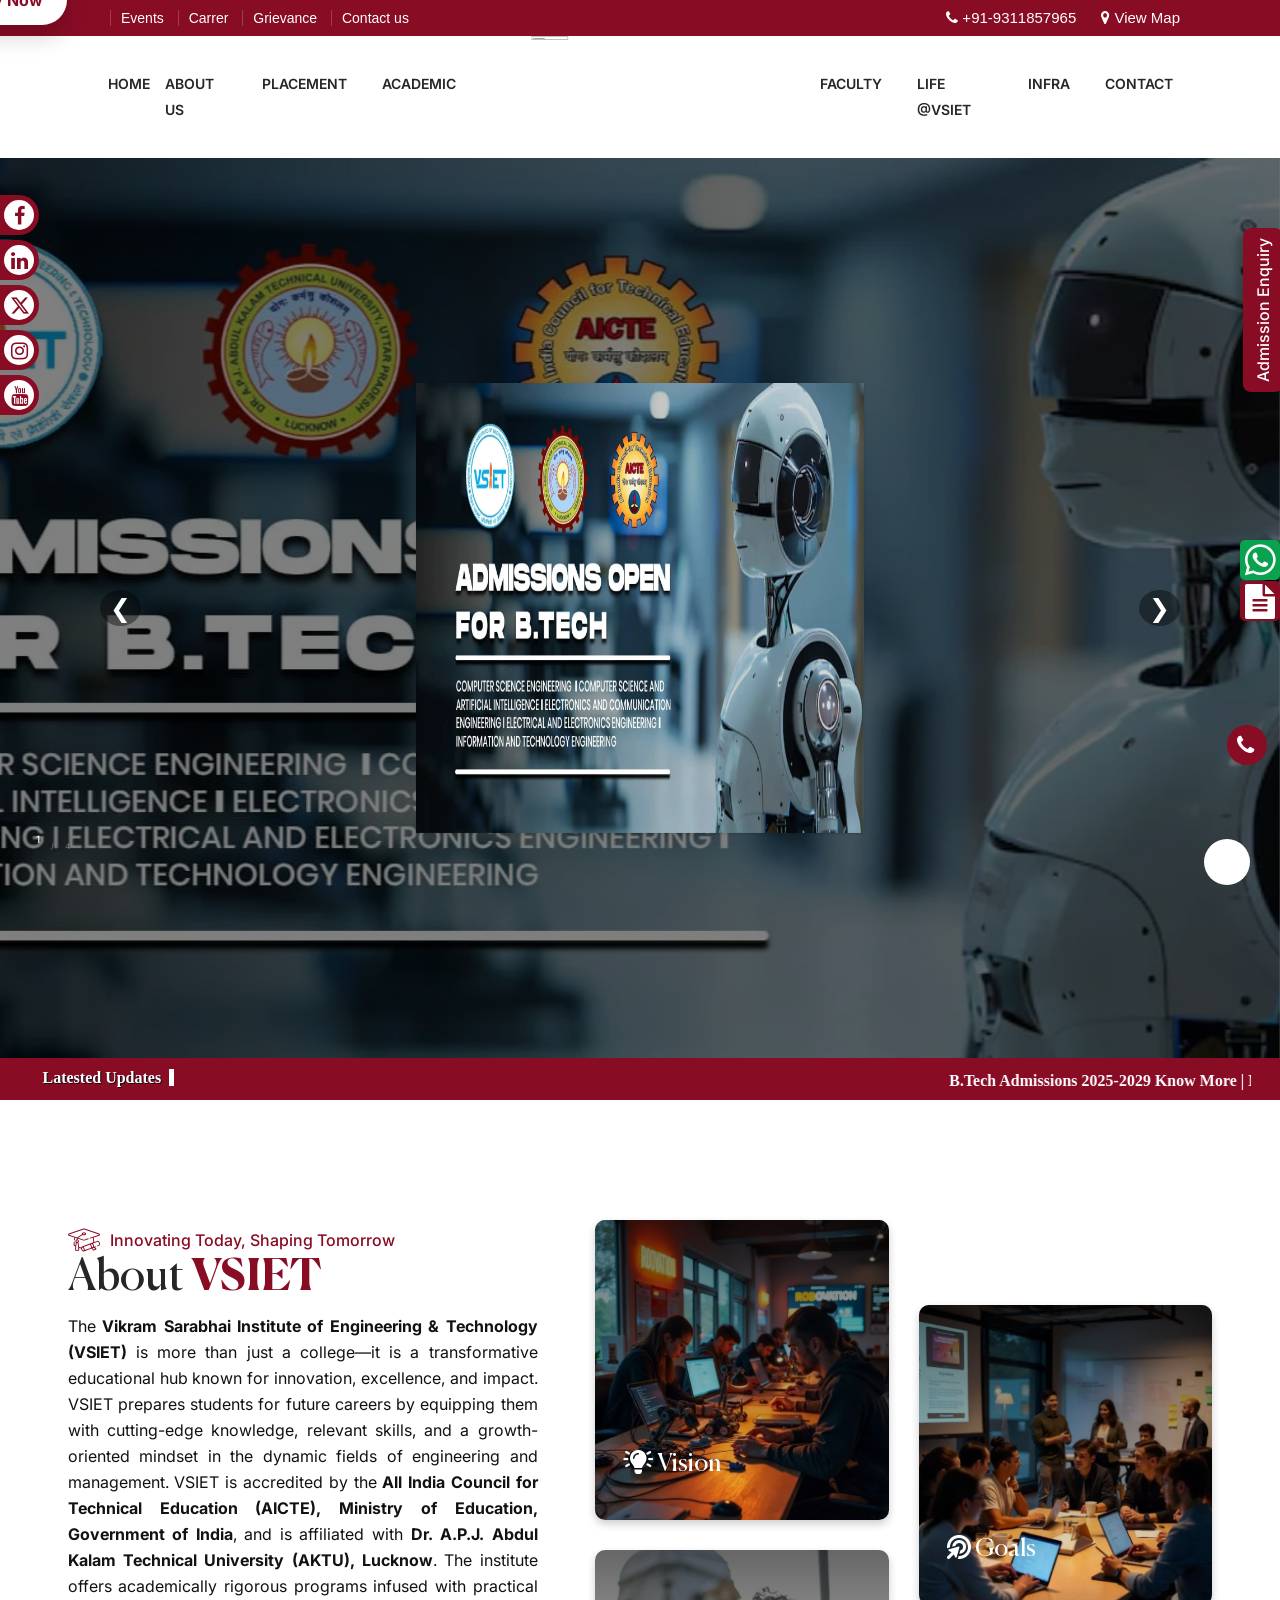
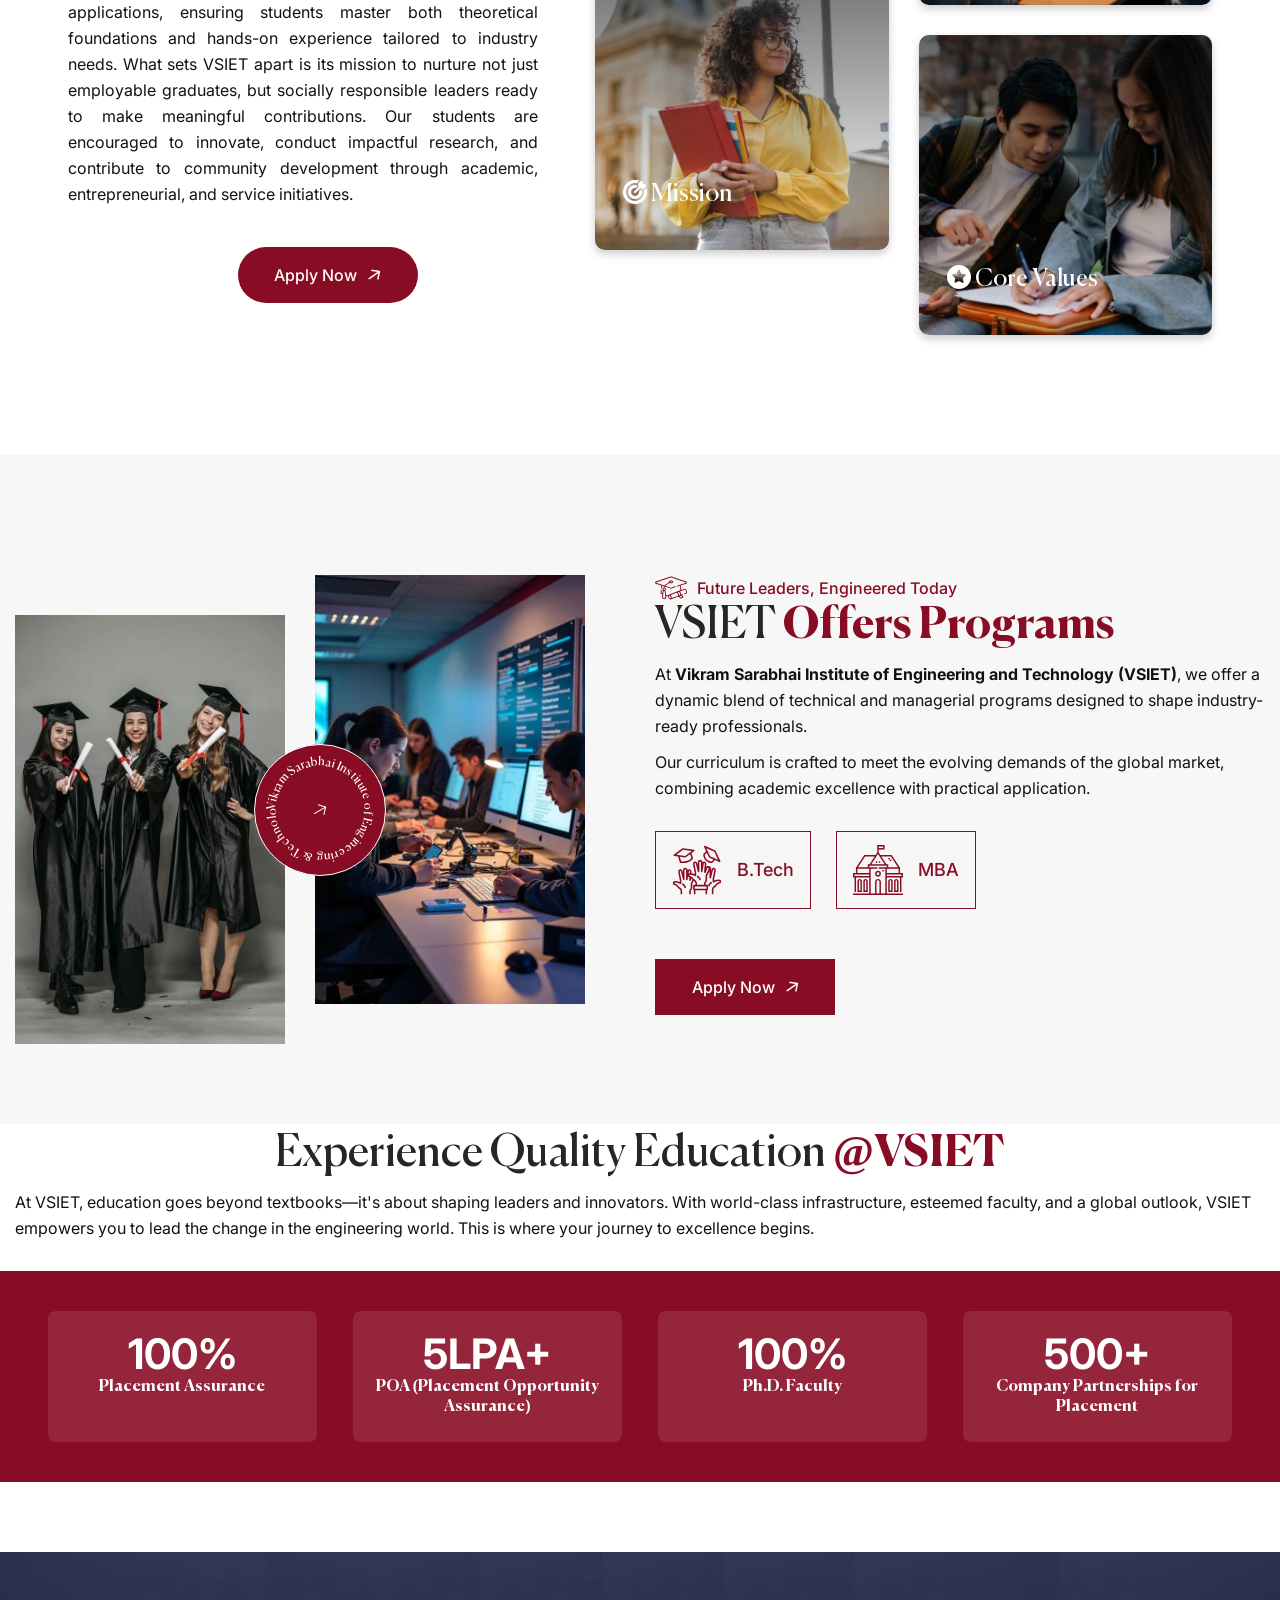
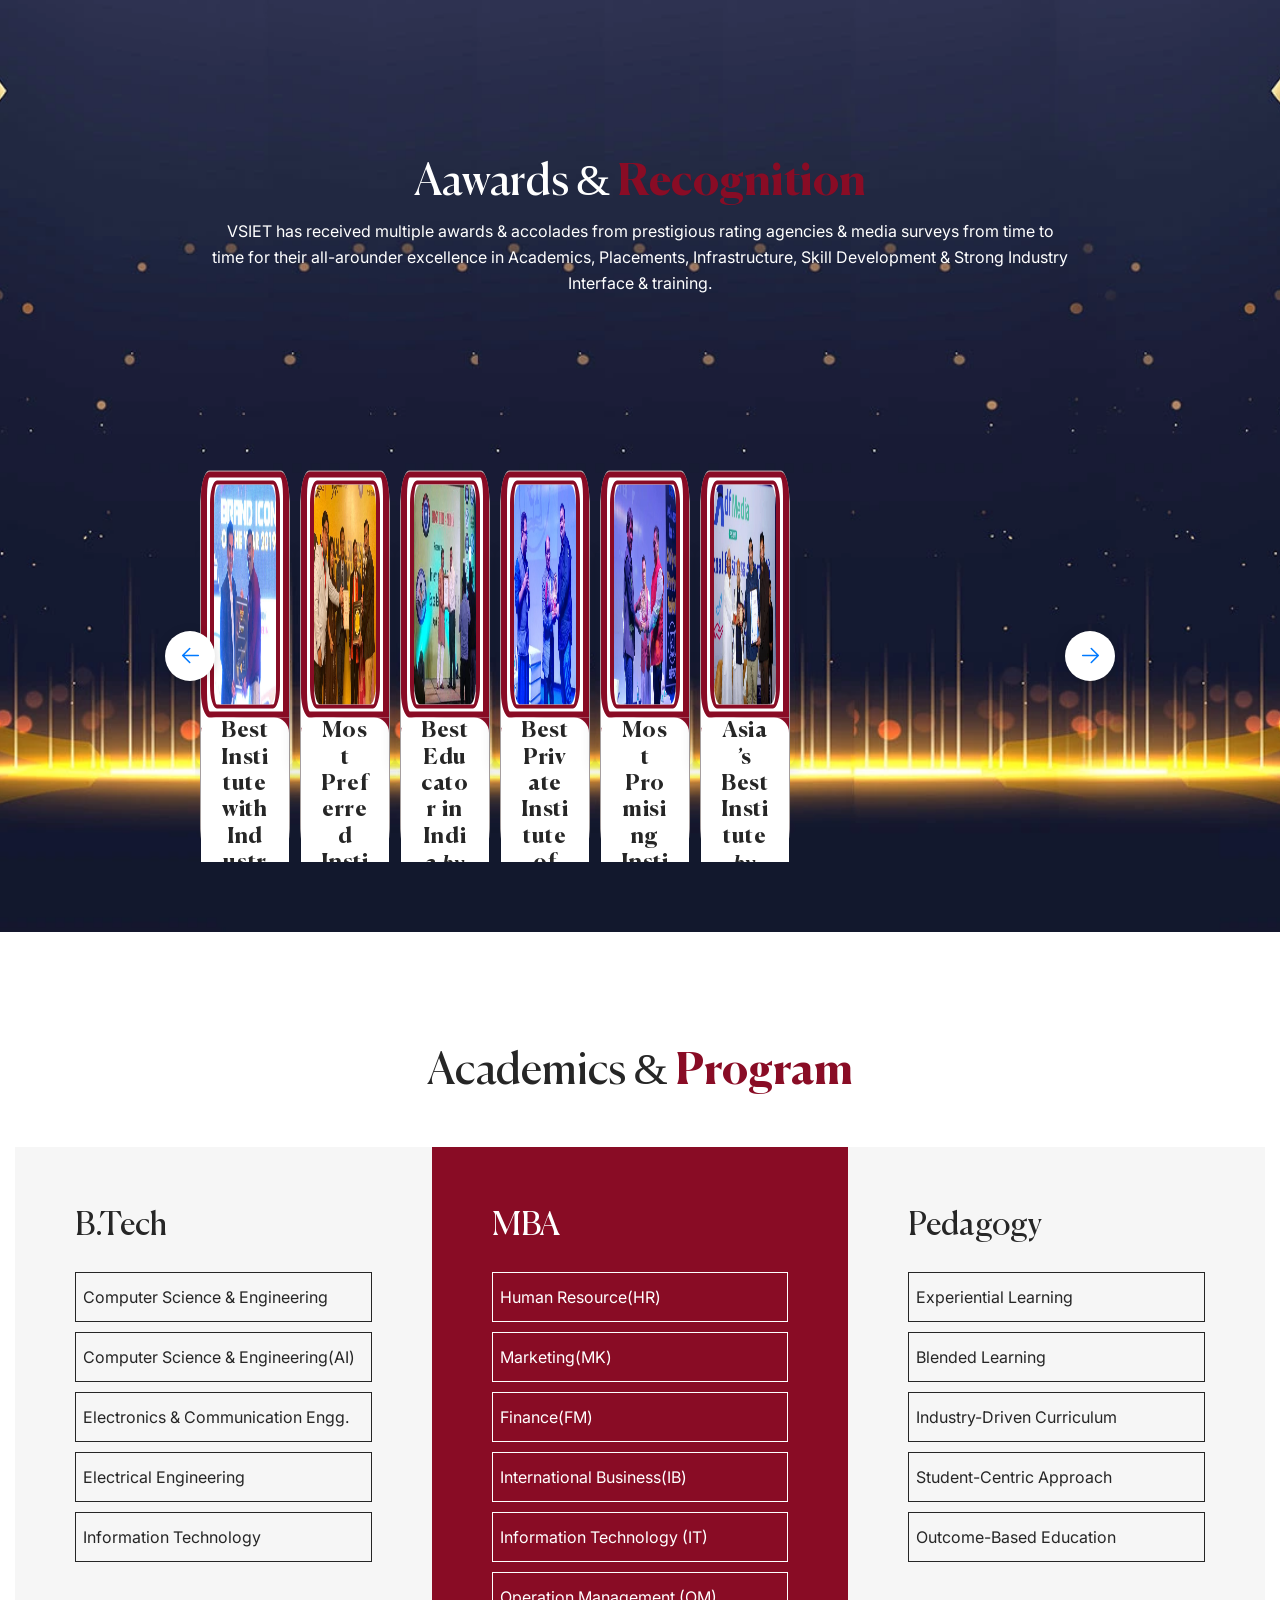
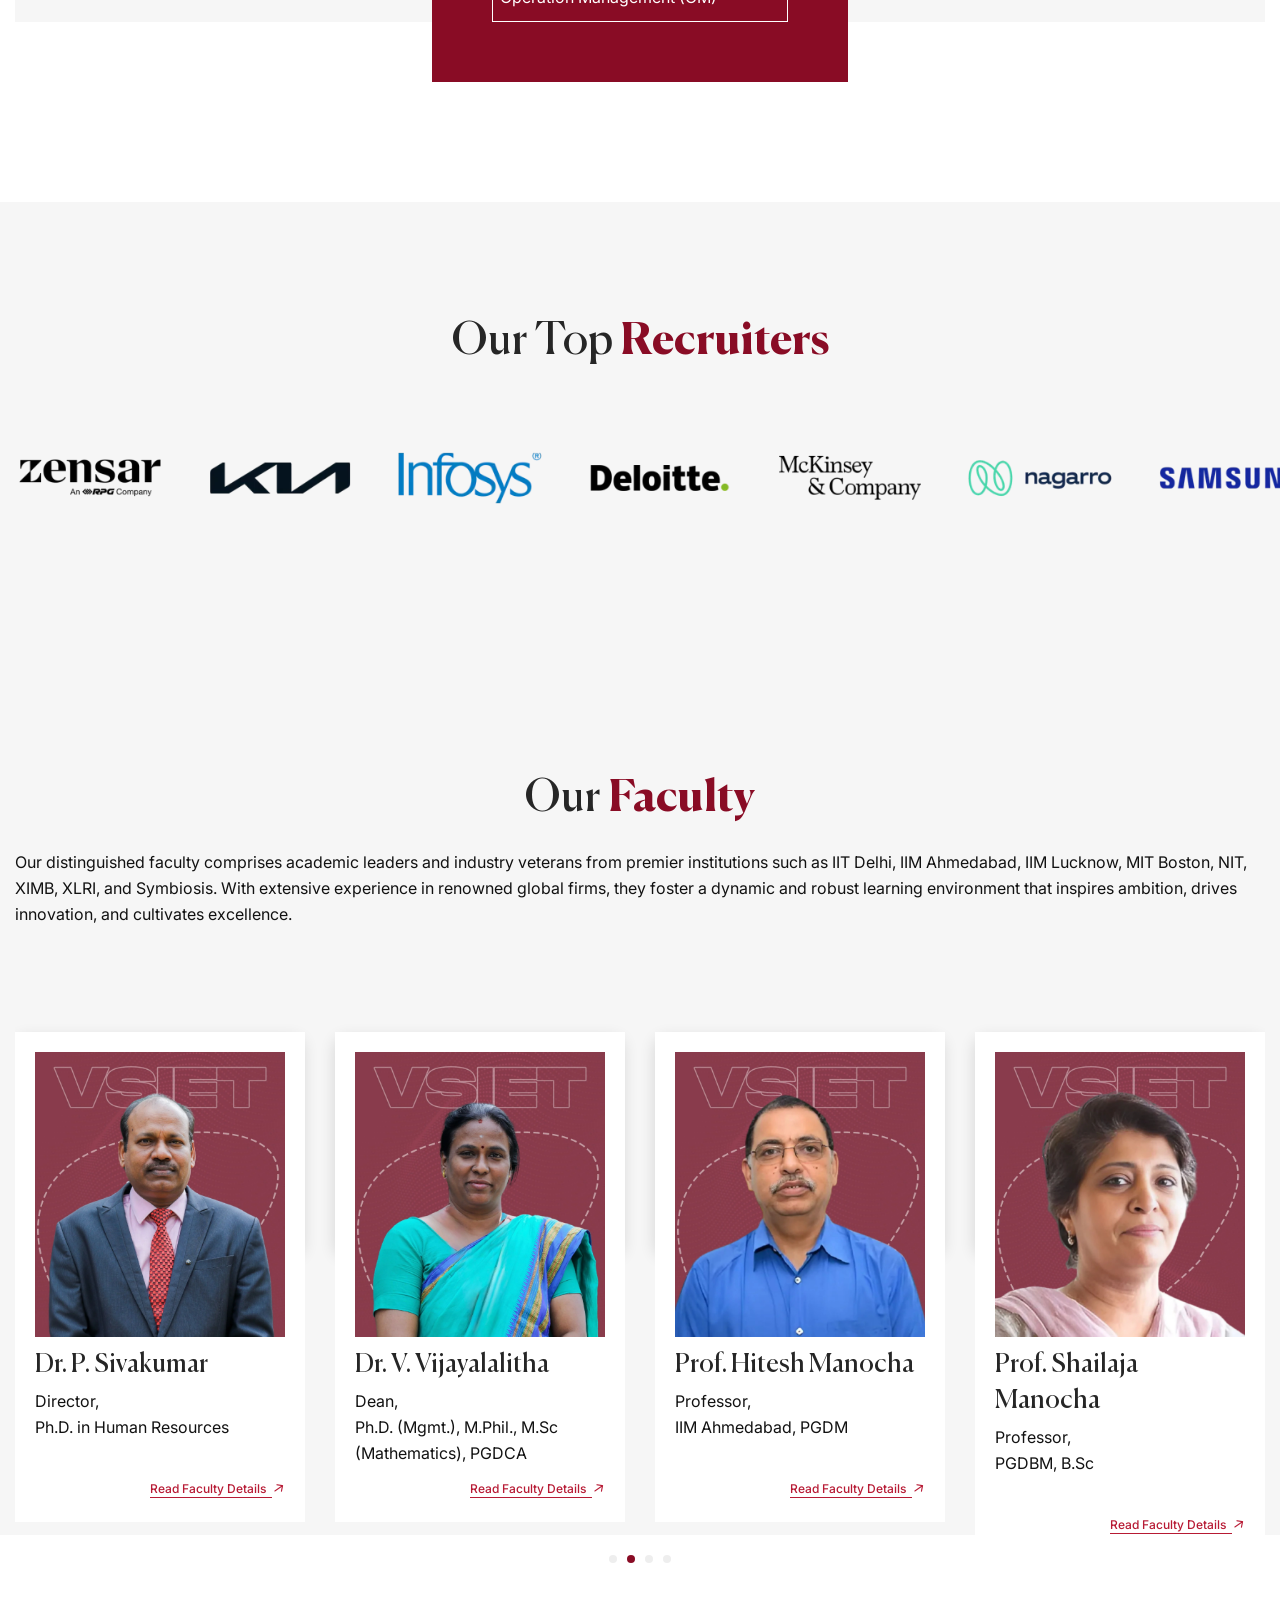
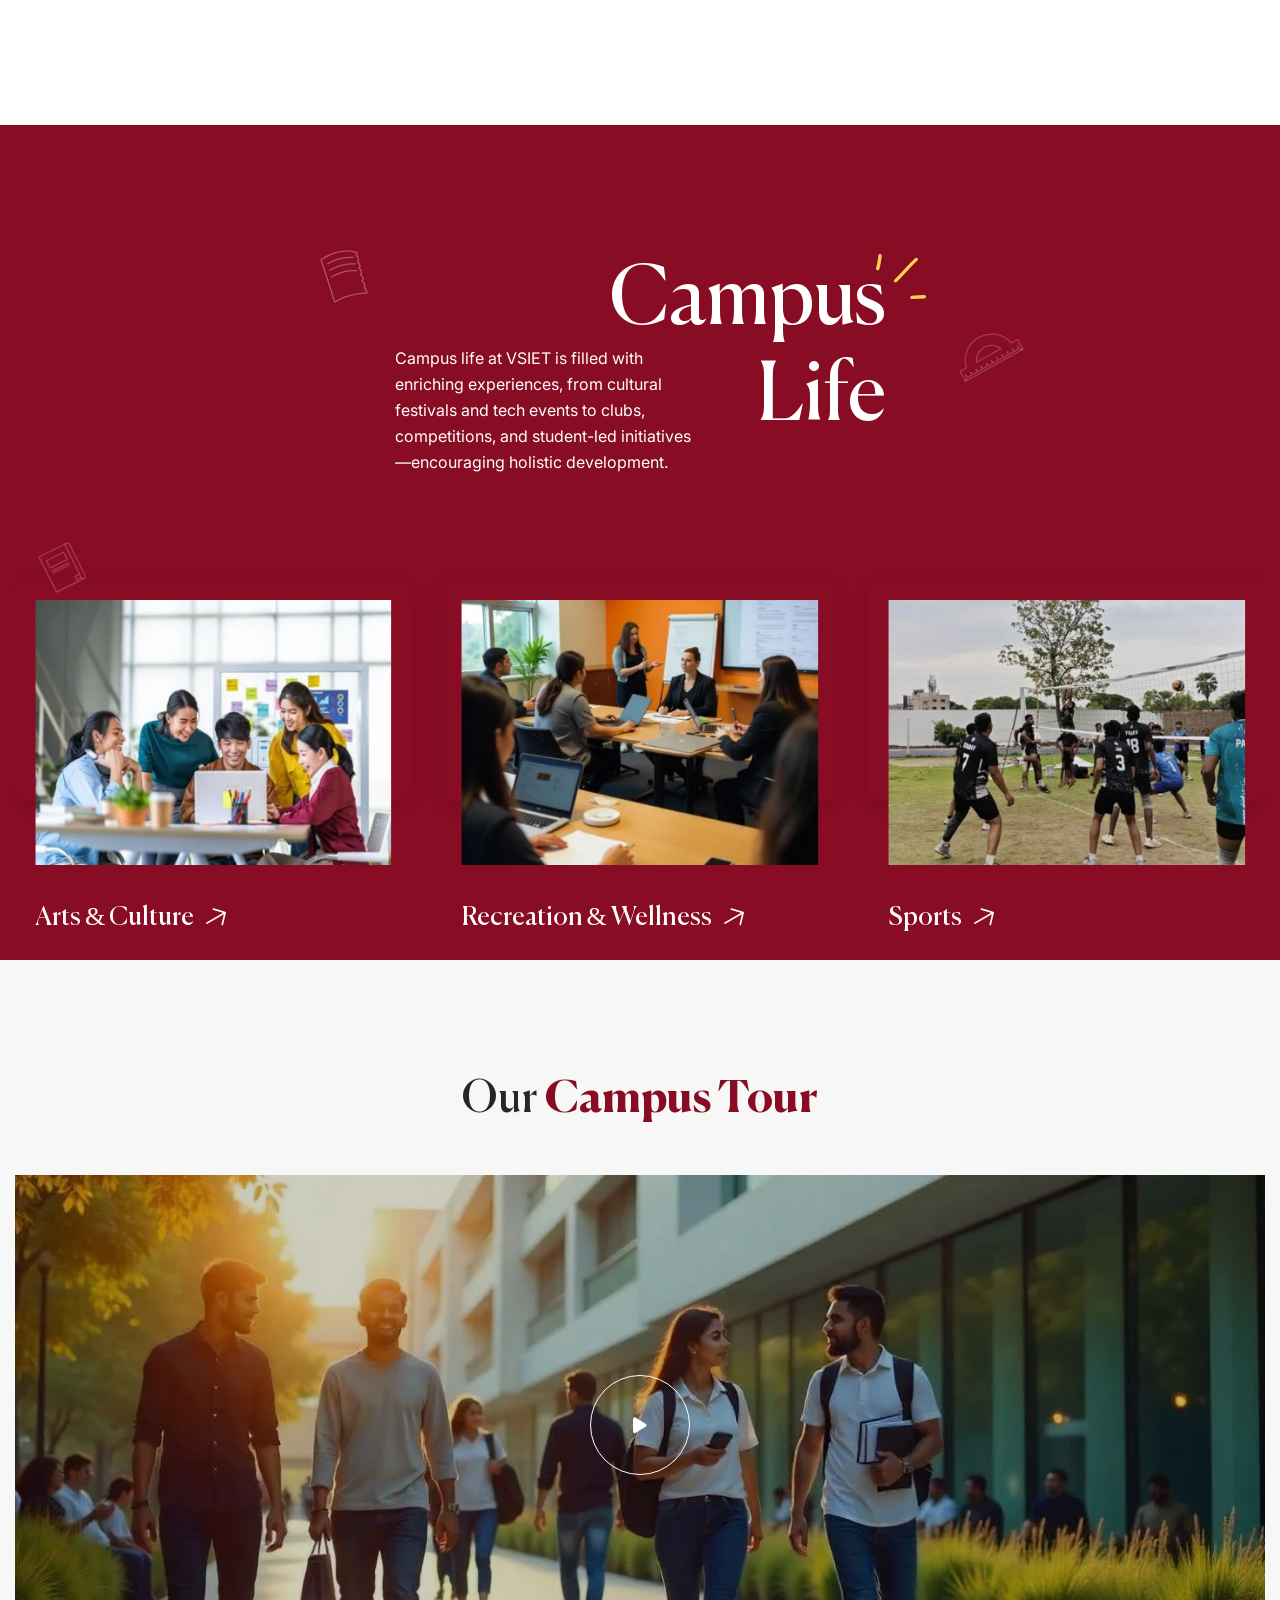
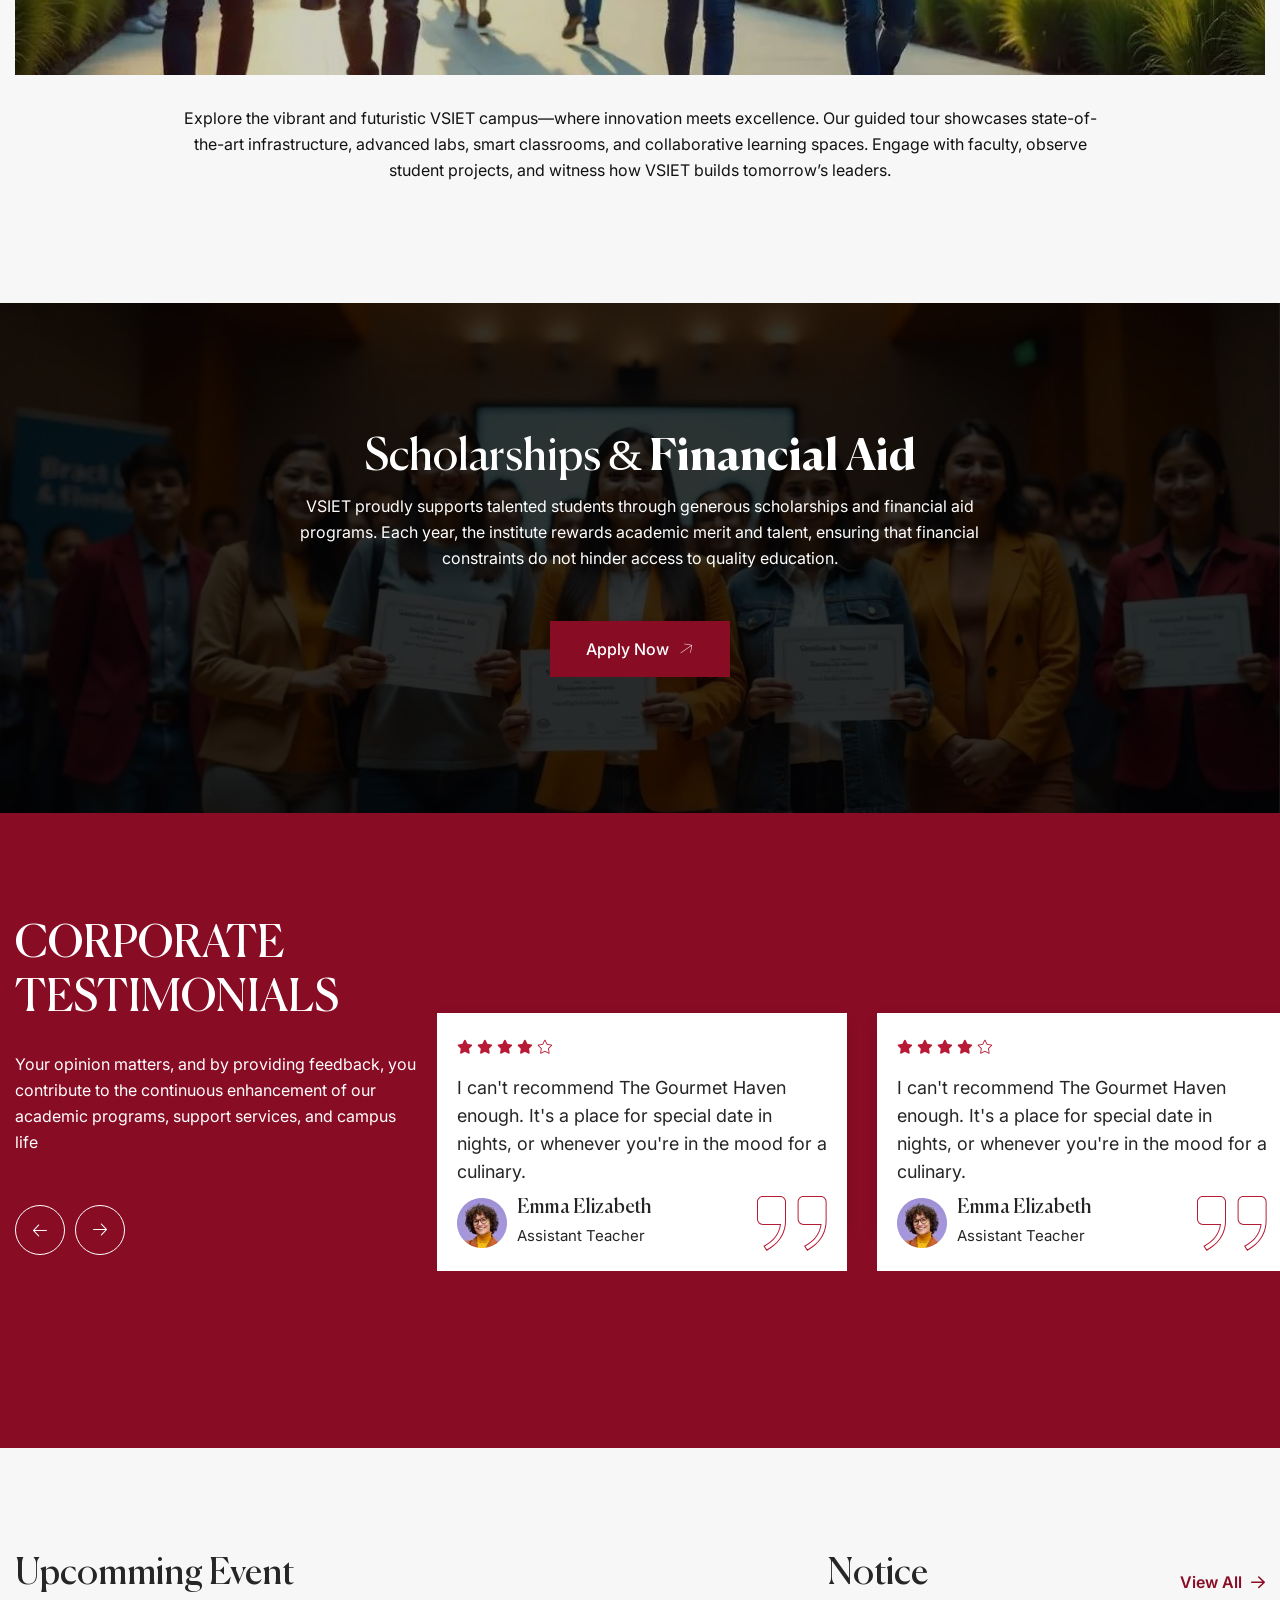
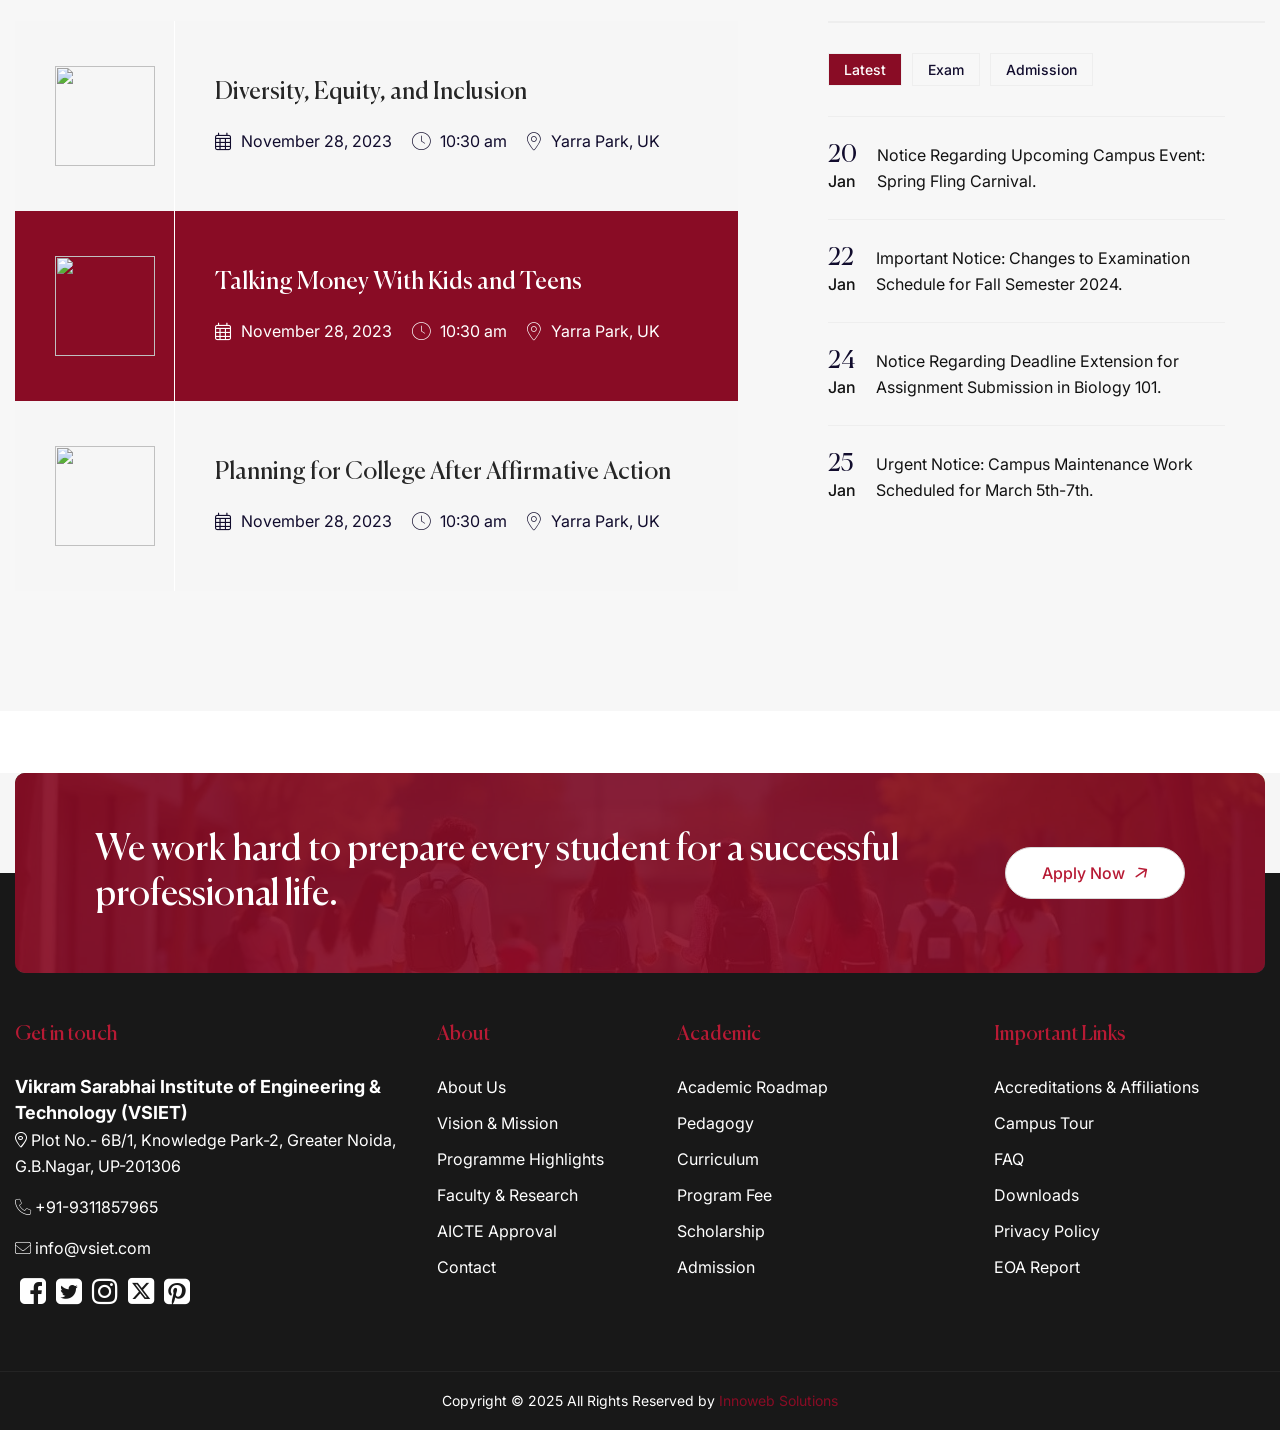
==== commit 063c35ff: "initial5" ====
--- a/index.html
+++ b/index.html
@@ -1032,13 +1032,25 @@
                 font-size: 22px;
                 line-height: 1.2;
             }
-            @media (max-width:800px) {
+            @media (max-width:700px) {
                 .carding .name {
                 letter-spacing: 0.8px;
                 font-weight: 700;
                 font-size: 15px;
                 line-height: 1.2;
             }
+            }
+            @media (max-width:700px) {
+                .swiper-slide .slide-content {
+    position: absolute;
+    top: 50%;
+    left: 45%;
+    transform: translate(-50%, -45%);
+    width: 100%;
+}
+.full1{
+    max-width: 300px;
+}
             }
             /* .carding p {
                 font-size: 0.9rem;
@@ -1224,7 +1236,7 @@
                 <div class="row align-items-center justify-content-center">
                     <div class="col-lg-12" style="margin-bottom: 30px;">
                         <div class="section-heading center-heading one">
-                            <h2 class="rts__section--title text-capitalize" style=" text-align: center; ">Aawards &
+                            <h2 class="rts__section--title text-capitalize" style=" text-align: center; color: white;">Aawards &
                                 <span class="text-theme-colored2"
                                     style="transition: none; text-align: center; line-height: 70px; border-width: 0px; margin: 0px; padding: 0px; letter-spacing: 0px; font-weight: 800; color: #890C25; ">
                                     Recognition</span>
--- a/assets/css/style.css
+++ b/assets/css/style.css
@@ -11077,13 +11077,11 @@
     border-radius: 10%;
 }
 #boxe {
-    background-color: #890C25;
+        background-color: #890C25;
+    border-radius: 50% 0 10% 10%;
     top: 0px;
-    position: relative;
+    position: static;
     height: 25px;
-    left: 230px;
-    z-index: 1;
-    width: 35px;
 }
 .textunderimg{
         position: relative;
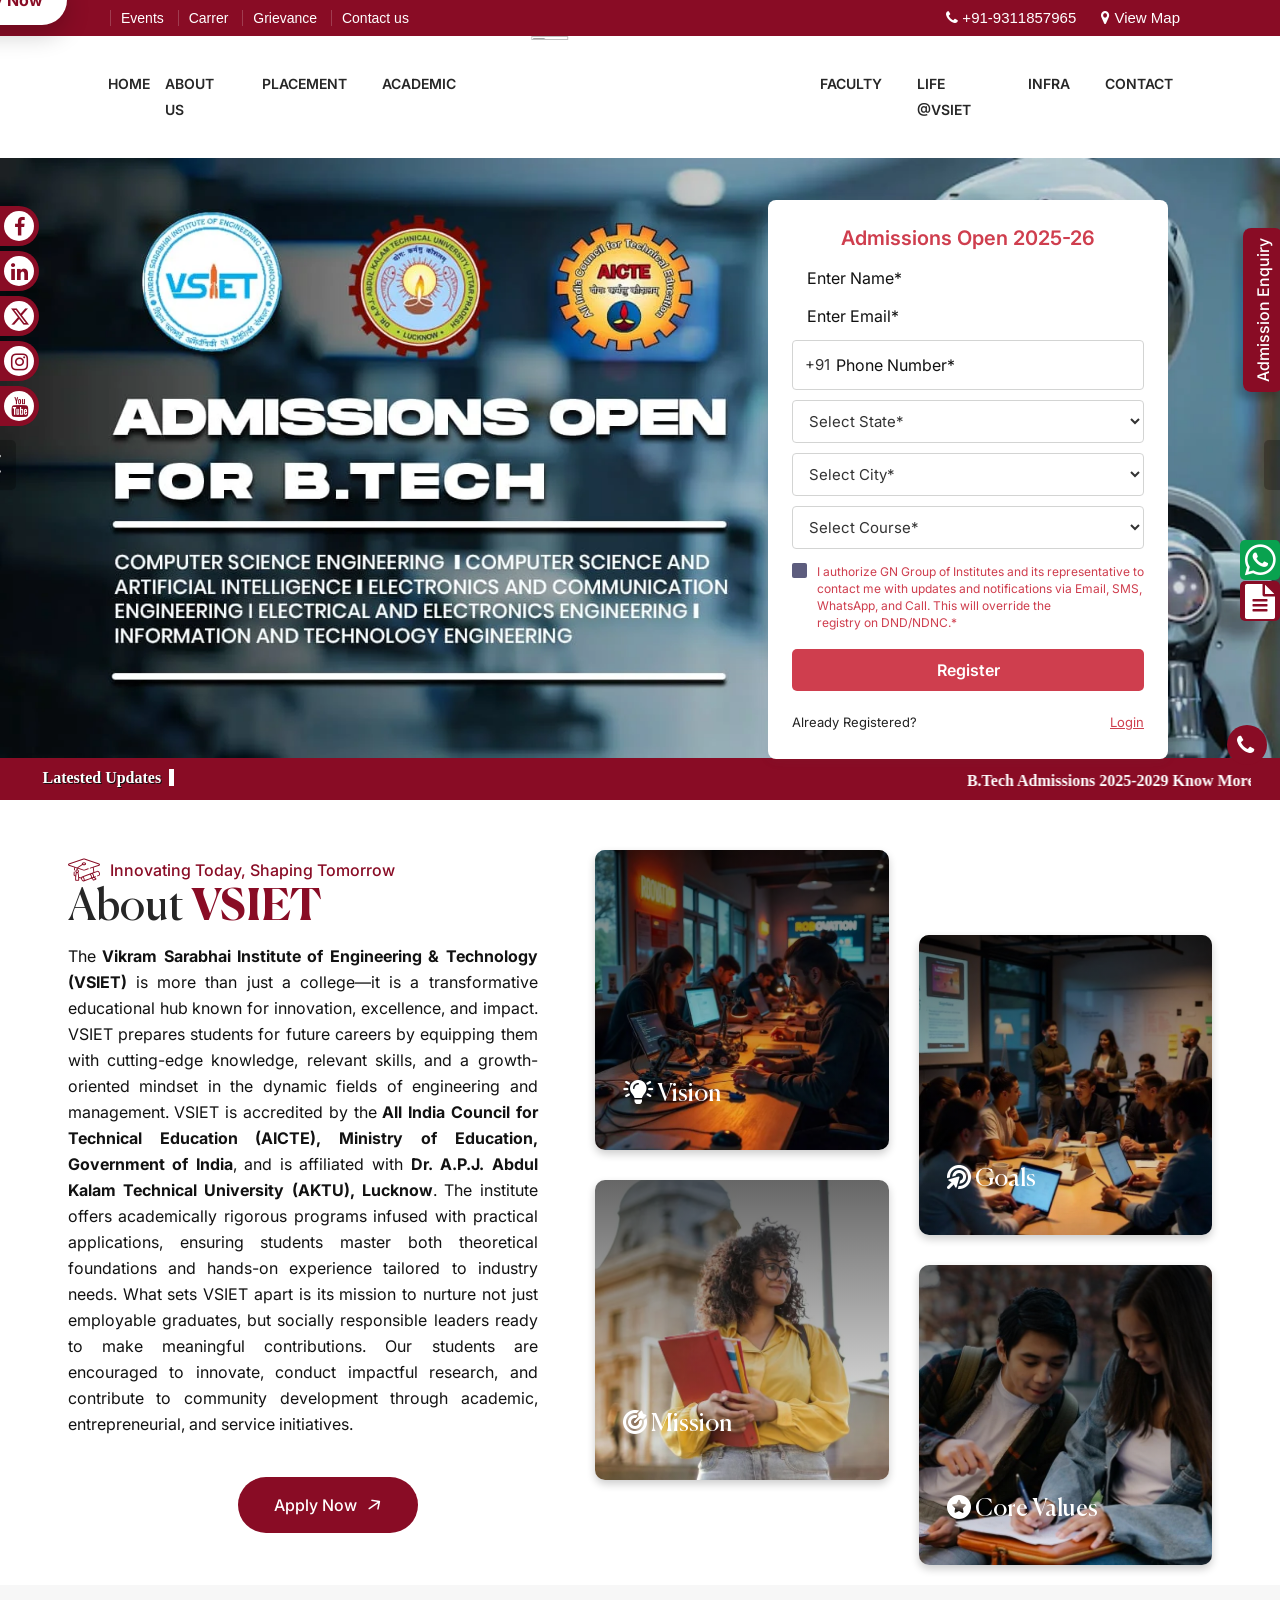
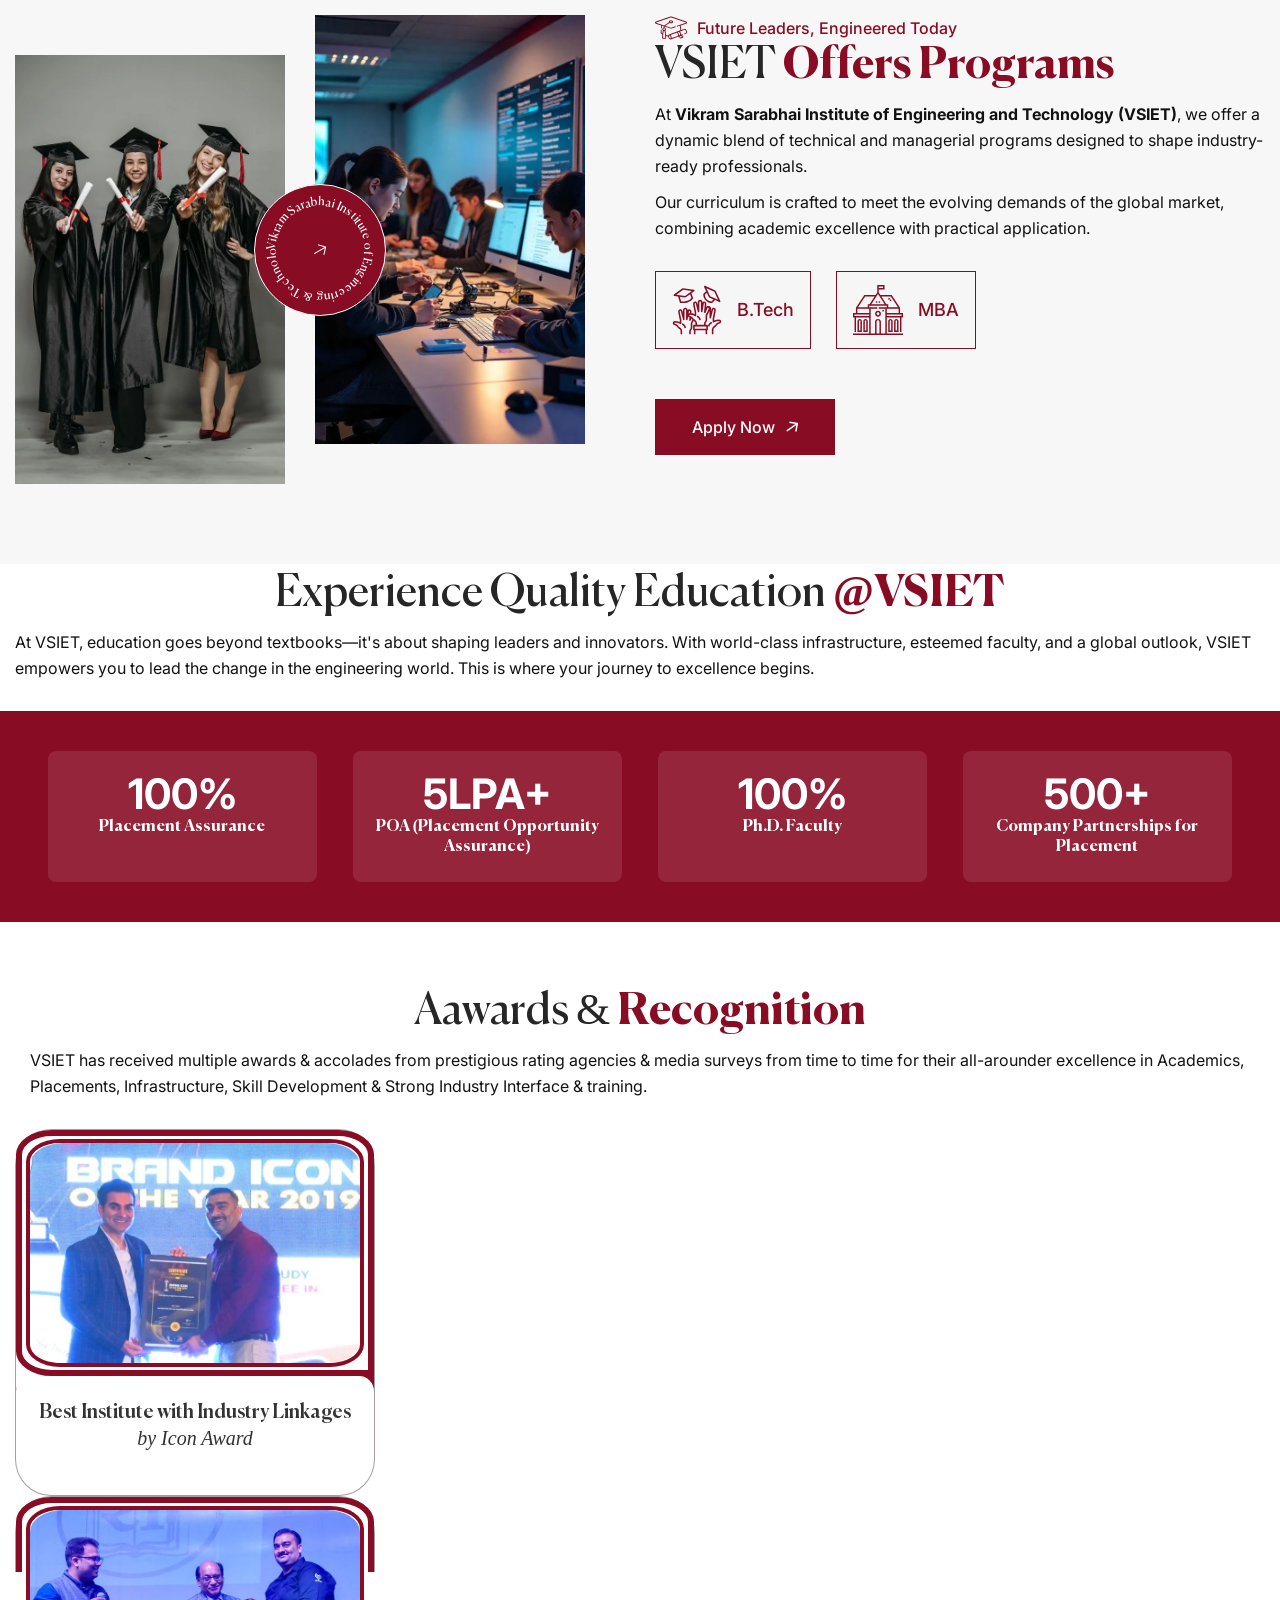
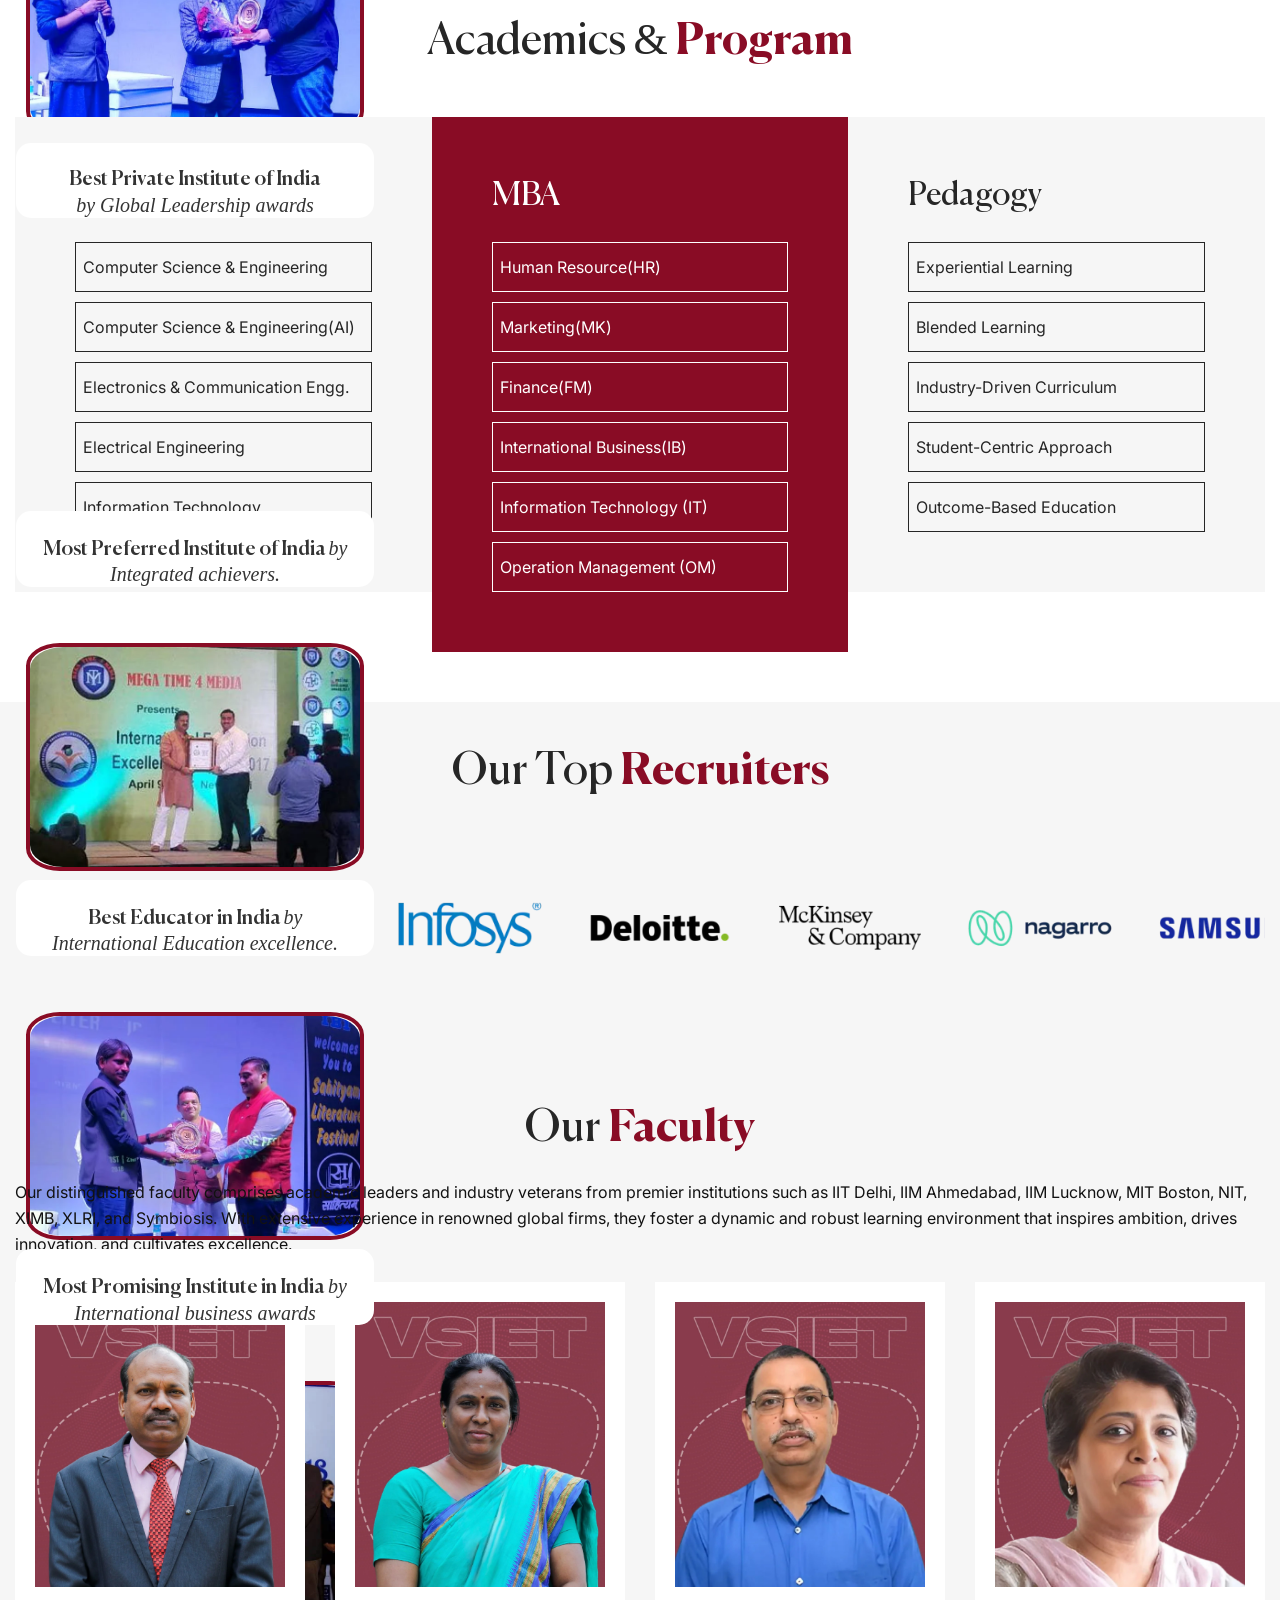
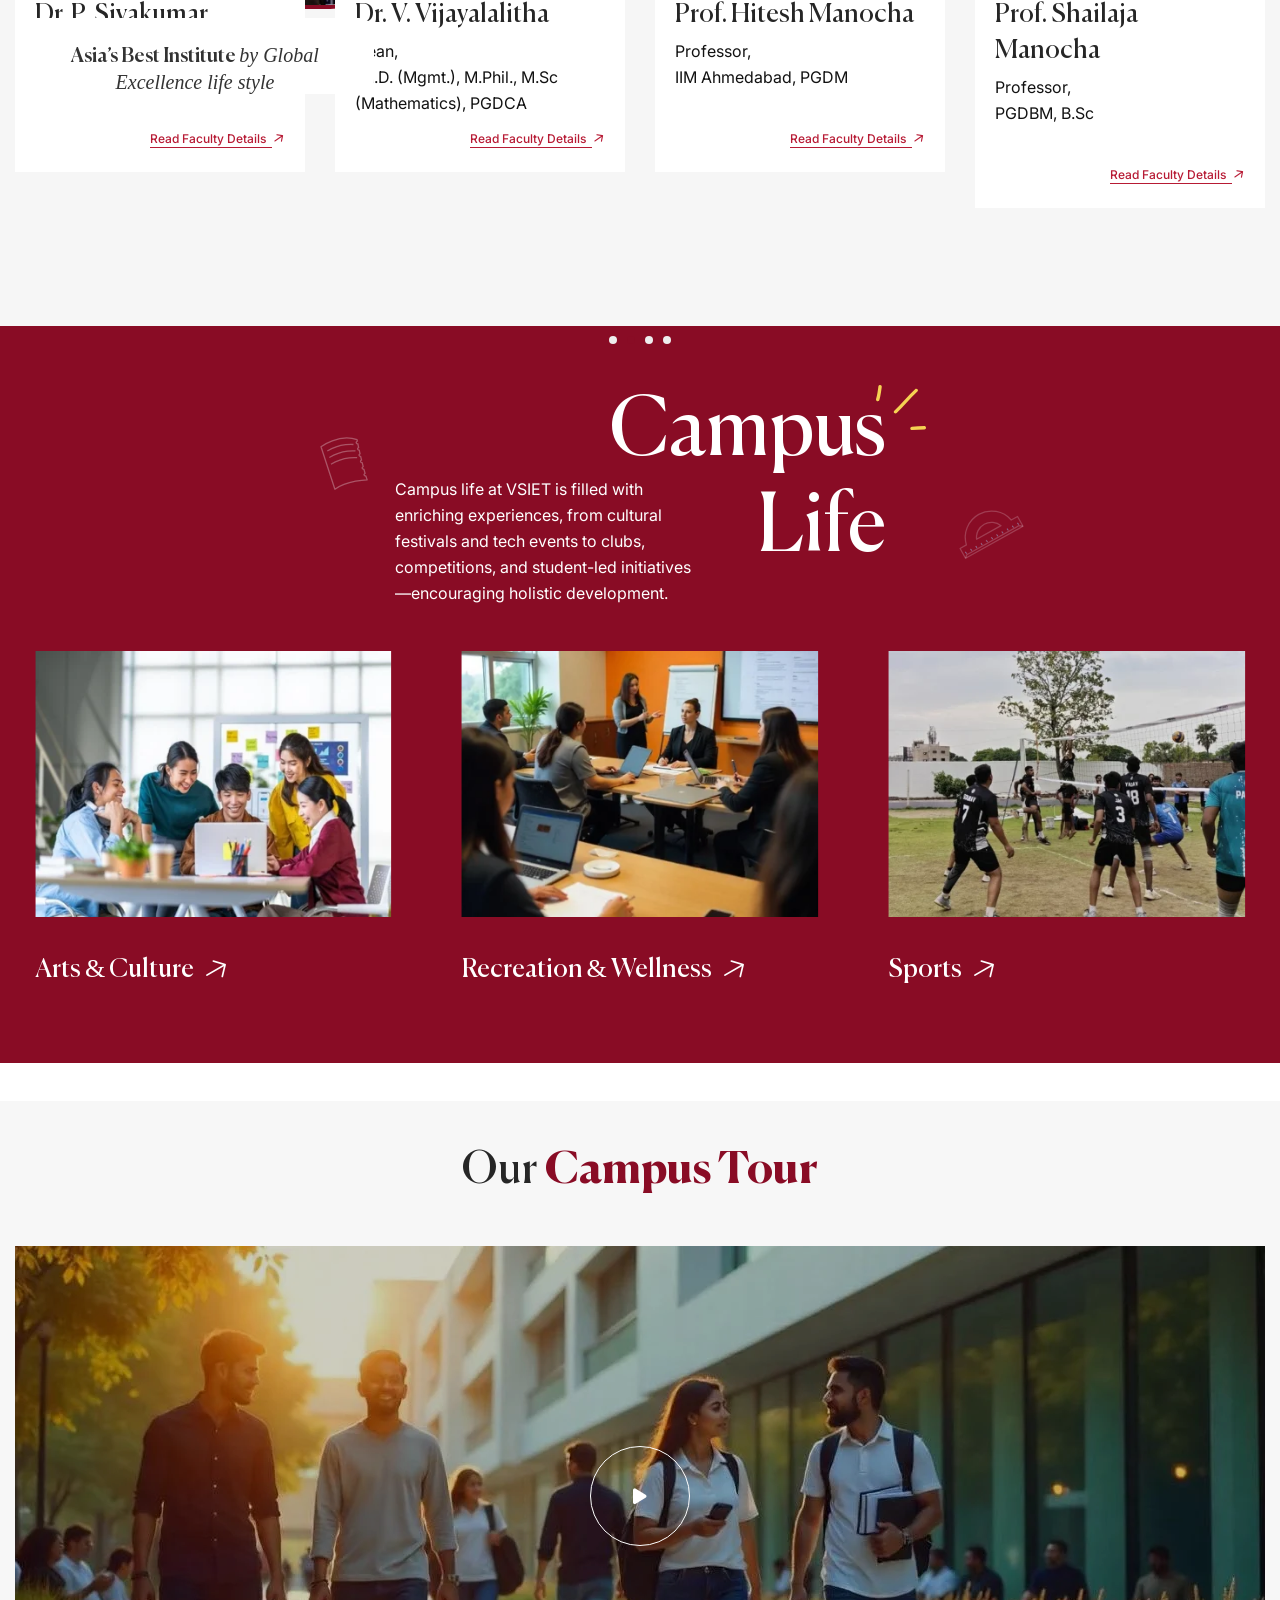
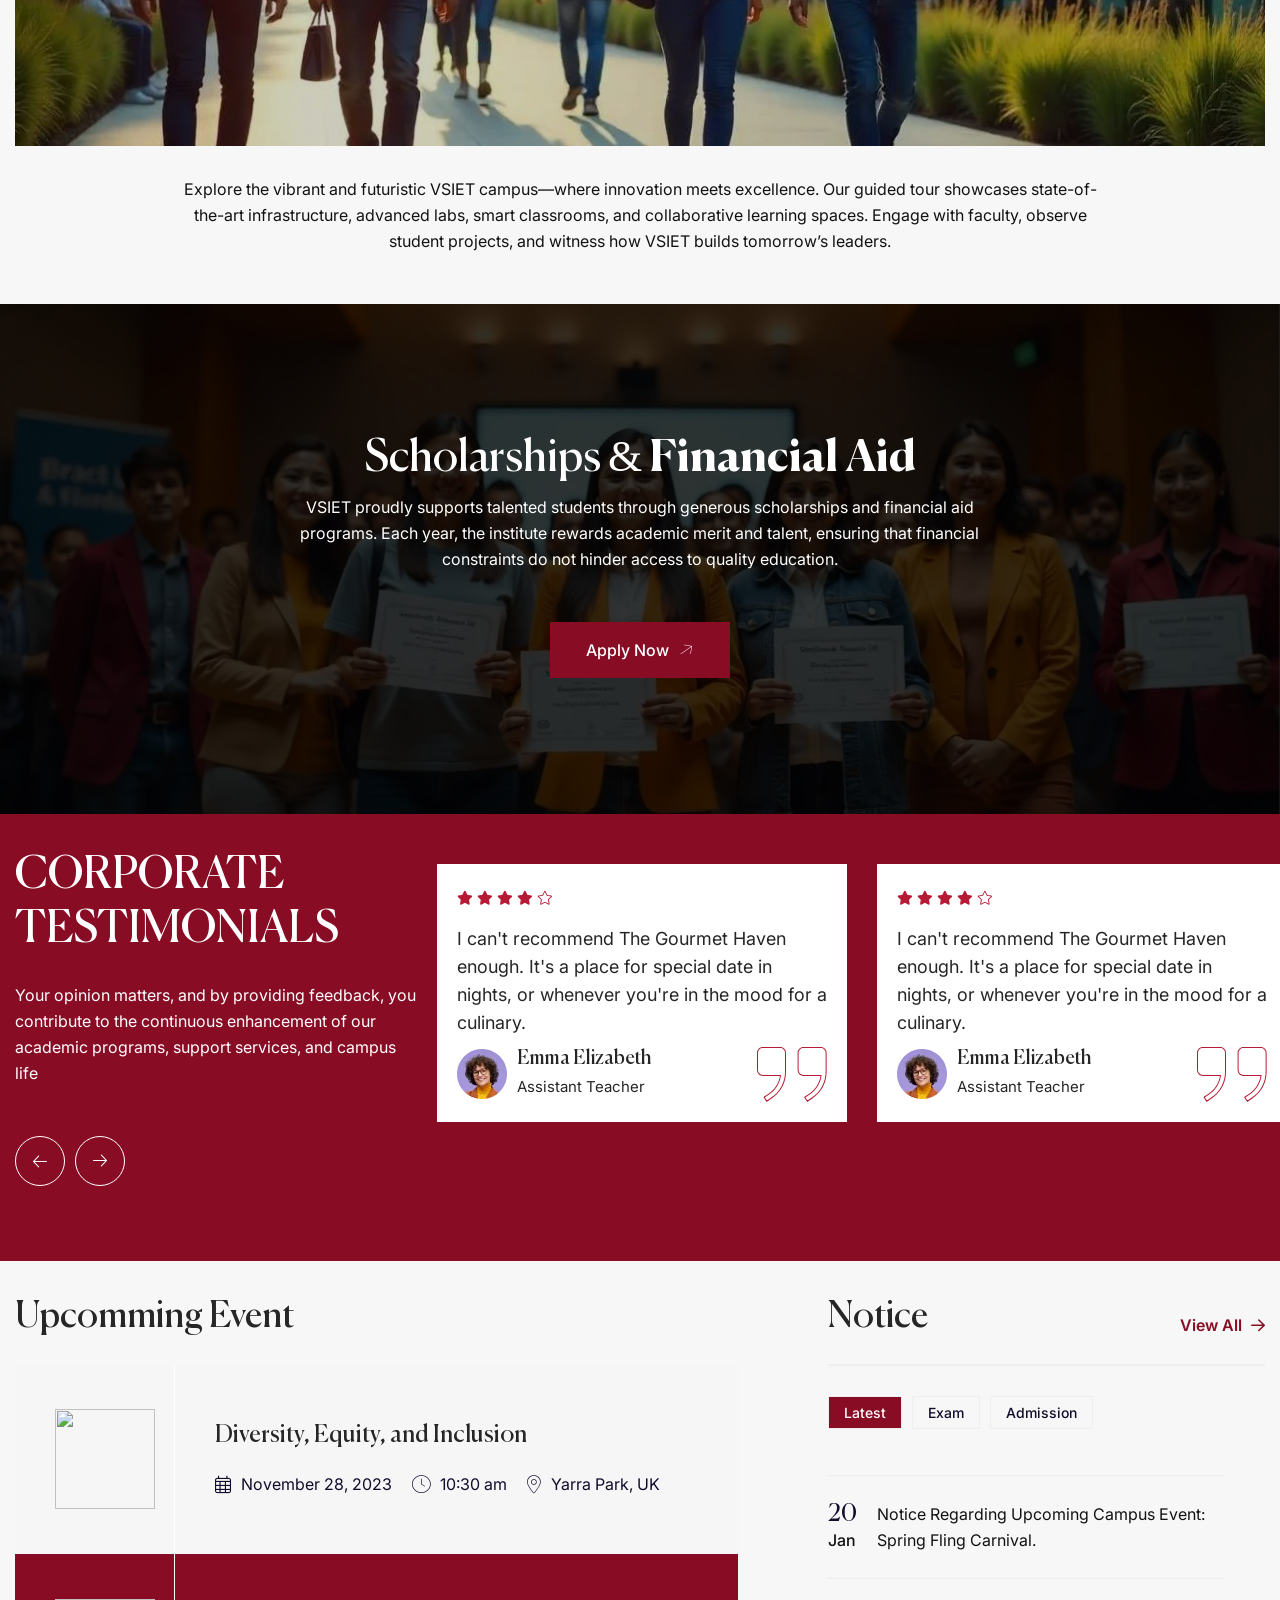
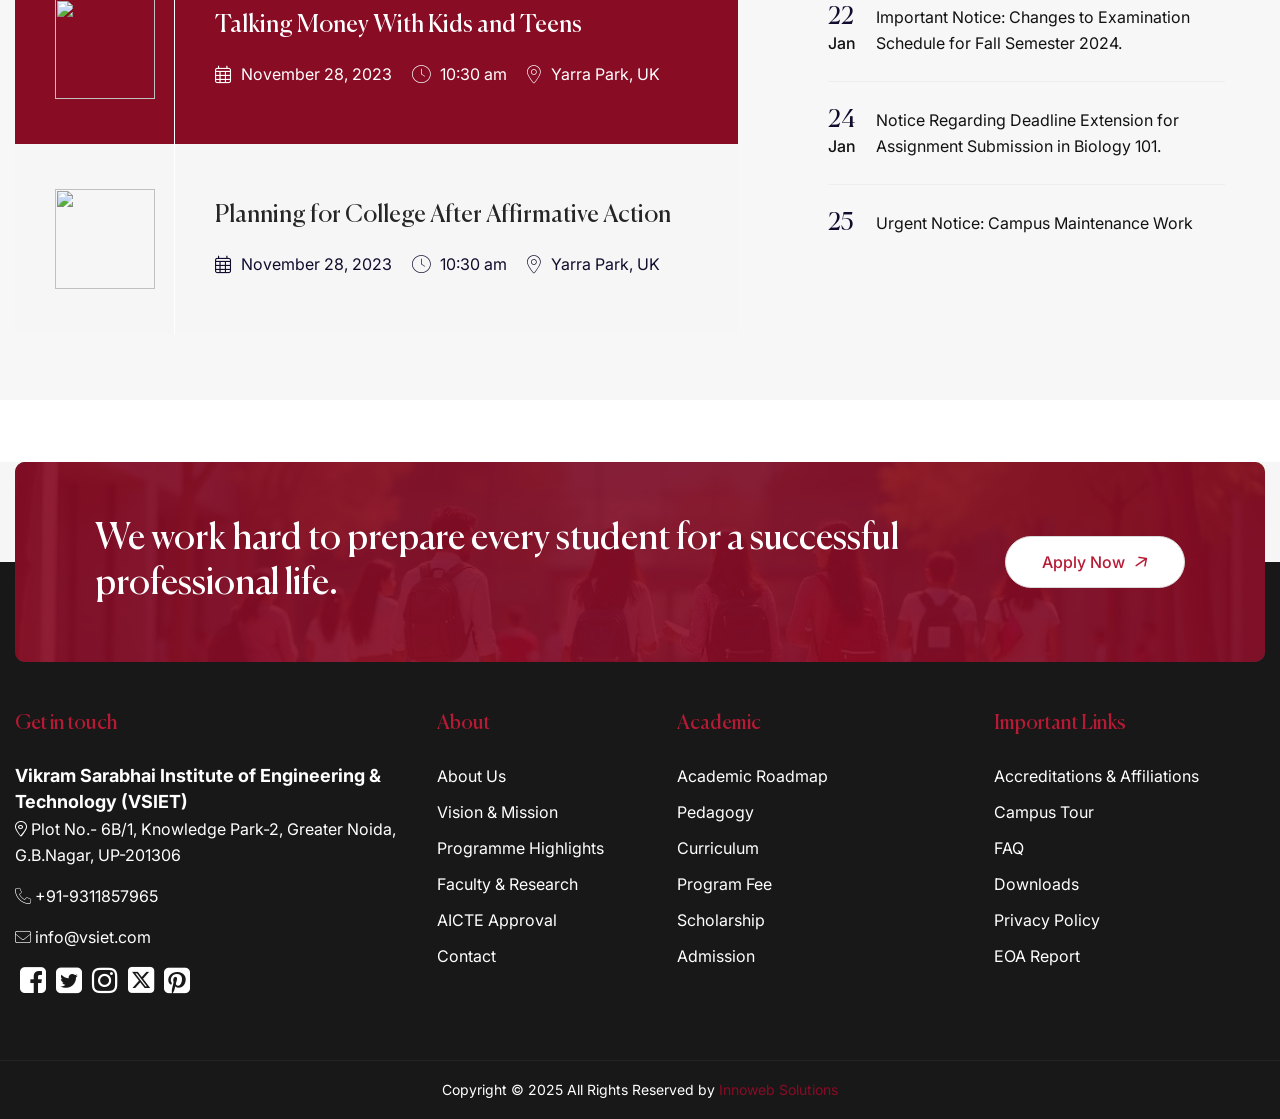
==== commit 0bc6dfd4: "commit6" ====
--- a/index.html
+++ b/index.html
@@ -27,87 +27,100 @@
 
 <body>
     <style>
-       a#followLink {
-      position: absolute;
-      padding: 12px 24px;
-      background: #fff;
-      color:  #890C25;
-      border-radius: 30px;
-      transform: translate(-50%, -50%);
-      font-weight: bold;
-      box-shadow: 0 10px 25px rgba(0, 0, 0, 0.2);
-      transition: background 0.3s, color 0.3s;
-      text-decoration: none;
-      cursor: pointer;
-      z-index: 9999;
-      pointer-events: auto;
-    }
-
-    a#followLink:hover {
-      background:  #890C25;
-      color: #fff;
-    }
-
-    /* Shake Animation */
-    @keyframes shake {
-      0%   { transform: translate(-50%, -50%) translate(0px, 0px); }
-      25%  { transform: translate(-50%, -50%) translate(2px, -2px); }
-      50%  { transform: translate(-50%, -50%) translate(-2px, 2px); }
-      75%  { transform: translate(-50%, -50%) translate(2px, 2px); }
-      100% { transform: translate(-50%, -50%) translate(0px, 0px); }
-    }
-
-    .shake {
-      animation: shake 0.3s infinite;
-    }
-
+        a#followLink {
+            position: absolute;
+            padding: 12px 24px;
+            background: #fff;
+            color: #890C25;
+            border-radius: 30px;
+            transform: translate(-50%, -50%);
+            font-weight: bold;
+            box-shadow: 0 10px 25px rgba(0, 0, 0, 0.2);
+            transition: background 0.3s, color 0.3s;
+            text-decoration: none;
+            cursor: pointer;
+            z-index: 9999;
+            pointer-events: auto;
+        }
+
+        a#followLink:hover {
+            background: #890C25;
+            color: #fff;
+        }
+
+        /* Shake Animation */
+        @keyframes shake {
+            0% {
+                transform: translate(-50%, -50%) translate(0px, 0px);
+            }
+
+            25% {
+                transform: translate(-50%, -50%) translate(2px, -2px);
+            }
+
+            50% {
+                transform: translate(-50%, -50%) translate(-2px, 2px);
+            }
+
+            75% {
+                transform: translate(-50%, -50%) translate(2px, 2px);
+            }
+
+            100% {
+                transform: translate(-50%, -50%) translate(0px, 0px);
+            }
+        }
+
+        .shake {
+            animation: shake 0.3s infinite;
+        }
     </style>
     <a href="https://vocationalservices.in/vsiet_web/eligibility-admission-process" id="followLink">Apply Now</a>
 
-  <script>
-    const link = document.getElementById('followLink');
-
-    let targetX = 0, targetY = 0;
-    let currentX = 0, currentY = 0;
-    let isScrolling = false;
-    let scrollTimer;
-
-    // Track mouse position including scroll
-    document.addEventListener('mousemove', (e) => {
-      const scrollX = window.scrollX || 0;
-      const scrollY = window.scrollY || 0;
-      targetX = e.clientX + scrollX;
-      targetY = e.clientY + scrollY;
-    });
-
-    window.addEventListener('scroll', () => {
-      if (!isScrolling) {
-        link.classList.add('shake');
-      }
-
-      isScrolling = true;
-
-      clearTimeout(scrollTimer);
-      scrollTimer = setTimeout(() => {
-        isScrolling = false;
-        link.classList.remove('shake');
-      }, 100);
-    });
-
-    // Animate smoothly toward targetX, targetY
-    function animate() {
-      if (isScrolling) {
-        currentX += (targetX - currentX) * 0.15;
-        currentY += (targetY - currentY) * 0.15;
-
-        link.style.left = currentX + 'px';
-        link.style.top = currentY + 'px';
-      }
-      requestAnimationFrame(animate);
-    }
-
-    animate();
-  </script>
+    <script>
+        const link = document.getElementById('followLink');
+
+        let targetX = 0, targetY = 0;
+        let currentX = 0, currentY = 0;
+        let isScrolling = false;
+        let scrollTimer;
+
+        // Track mouse position including scroll
+        document.addEventListener('mousemove', (e) => {
+            const scrollX = window.scrollX || 0;
+            const scrollY = window.scrollY || 0;
+            targetX = e.clientX + scrollX;
+            targetY = e.clientY + scrollY;
+        });
+
+        window.addEventListener('scroll', () => {
+            if (!isScrolling) {
+                link.classList.add('shake');
+            }
+
+            isScrolling = true;
+
+            clearTimeout(scrollTimer);
+            scrollTimer = setTimeout(() => {
+                isScrolling = false;
+                link.classList.remove('shake');
+            }, 100);
+        });
+
+        // Animate smoothly toward targetX, targetY
+        function animate() {
+            if (isScrolling) {
+                currentX += (targetX - currentX) * 0.15;
+                currentY += (targetY - currentY) * 0.15;
+
+                link.style.left = currentX + 'px';
+                link.style.top = currentY + 'px';
+            }
+            requestAnimationFrame(animate);
+        }
+
+        animate();
+    </script>
 
     <style>
         .link-81 {
@@ -178,8 +191,8 @@
 
                                     <a href="callto:+91-9311857965" target="_blank"><i class="fa fa-phone"
                                             aria-hidden="true"></i> +91-9311857965</a>
-                                    <a href="https://maps.app.goo.gl/EPYsGHyAQHo81Fwm8" target="_blank"><i
-                                            class="fa fa-map-marker" aria-hidden="true"></i> View Map</a>
+                                    <a href="https://maps.app.goo.gl/EPYsGHyAQHo81Fwm8" target="_blank"
+                                        rel="noopener"><i class="fa fa-map-marker" aria-hidden="true"></i> View Map</a>
 
                                     <!--<a href="#"><i class="fa-brands fa-linkedin"></i></a>-->
                                     <!--<a href="https://www.youtube.com/@vsiet_grnoida" target="_blank"><i class="fa-brands fa-youtube"></i></a>-->
@@ -219,8 +232,7 @@
                                     <div class="navigation">
                                         <nav class="navigation__menu">
                                             <ul>
-                                                <li class="navigation__menu--item "><a
-                                                        href="#"
+                                                <li class="navigation__menu--item "><a href="#"
                                                         class="navigation__menu--item__link"
                                                         style="margin-right: -20px;">Home</a></li>
                                                 <li class="navigation__menu--item"><a href="#education-about"
@@ -288,7 +300,7 @@
 
         <!-- header style two -->
         <div id="side-bar" class="side-bar">
-            <button class="close-icon-menu"><i class="far fa-times"></i></button>
+            <button class="close-icon-menu" aria-label="Close menu"><i class="far fa-times"></i></button>
             <!-- inner menu area desktop start -->
             <div class="inner-main-wrapper-desk">
                 <div class="thumbnail">
@@ -309,20 +321,20 @@
                     <div class="offcanvase__info">
                         <div class="offcanvase__info--content">
                             <a href="callto:+91-9311857965"><i class="fa-thin fa-phone"></i> +91-9311857965</a>
-                            <a href="https://maps.app.goo.gl/EPYsGHyAQHo81Fwm8" target="_blank"><i
+                            <a href="https://maps.app.goo.gl/EPYsGHyAQHo81Fwm8" target="_blank" rel="noopener"><i
                                     class="fa-sharp fa-light fa-location-dot"></i> Plot No.- 6B/1, Knowledge Park-2,
                                 Greater Noida, G.B.Nagar, UP-201306 </a>
                             <div class="offcanvase__info--content--social">
                                 <p class="title">Follow Us:</p>
                                 <div class="social__links">
-                                    <a href="https://www.facebook.com/vsietgrnoida" target="_blank"><i
-                                            class="fa-brands fa-facebook"></i></a>
+                                    <a href="https://www.facebook.com/vsietgrnoida" target="_blank" rel="noopener"
+                                        title="Facebook"><i class="fa-brands fa-facebook"></i></a>
                                     <a href="#"><i class="fa-brands fa-instagram"></i></a>
                                     <a href="#"><i class="fa-brands fa-linkedin"></i></a>
-                                    <a href="https://x.com/vsiet_grnoida" target="_blank"><i
-                                            class="fa-brands fa-x-twitter"></i></a>
-                                    <a href="https://www.youtube.com/@vsiet_grnoida" target="_blank"><i
-                                            class="fa-brands fa-youtube"></i></a>
+                                    <a href="https://x.com/vsiet_grnoida" target="_blank" rel="noopener"
+                                        title="Twitter"><i class="fa-brands fa-x-twitter"></i></a>
+                                    <a href="https://www.youtube.com/@vsiet_grnoida" target="_blank" rel="noopener"
+                                        title="YouTube"><i class="fa-brands fa-youtube"></i></a>
                                 </div>
                             </div>
                         </div>
@@ -366,18 +378,19 @@
                 <div class="offcanvase__info--content mt--30" style="color: #000 Important;">
                     <a href="callto:+91-9311857965"><span style="color: #000 Important;"><i
                                 class="fa-thin fa-phone"></i> +91-9311857965</span></a>
-                    <a href="https://maps.app.goo.gl/EPYsGHyAQHo81Fwm8" target="_blank"><span
+                    <a href="https://maps.app.goo.gl/EPYsGHyAQHo81Fwm8" target="_blank" rel="noopener"><span
                             style="color: #000 Important;"><i class="fa-sharp fa-light fa-location-dot"></i> Plot No.-
                             6B/1, Knowledge Park-2, Greater Noida, G.B.Nagar, UP-201306</span> </a>
                     <div class="offcanvase__info--content--social">
                         <p class="title">Follow Us:</p>
                         <!-- partial:index.partial.html -->
                         <div class="social-icons">
-                            <a href="https://www.facebook.com/vsietgrnoida" target="_blank" title="facebook">
+                            <a href="https://www.facebook.com/vsietgrnoida" target="_blank" rel="noopener"
+                                title="facebook">
                                 <span style="color: #000 Important;"></span> <i class="fa fa-facebook-square"
                                     aria-hidden="true"></i>
                             </a>
-                            <a href="https://x.com/vsiet_grnoida" target="_blank" title="twitter">
+                            <a href="https://x.com/vsiet_grnoida" target="_blank" rel="noopener" title="twitter">
                                 <i class="fa fa-twitter-square" aria-hidden="true"></i>
                             </a>
                             <a href="#" title="instagram">
@@ -401,263 +414,121 @@
         <!-- header style two End -->
         <!-- header area end -->
 
-        <style>
-            @import url("https://fonts.googleapis.com/css2?family=Montserrat:ital,wght@0,100..900;1,100..900&display=swap");
-
-            * {
-                margin: 0;
-                padding: 0;
-                box-sizing: border-box;
-            }
-
-            .slide-main-img-wrapper img {
-                width: 100%;
-                height: 100%;
-                /* object-fit: cover; */
-                will-change: transform;
-            }
-            .slide-bg-img img{
-                width: 100%;
-                height: 100%;
-                object-fit: cover;
-                will-change: transform;
-            }
-            .slider3 p {
-                color: #fff;
-                font-size: 0.75rem;
-                font-weight: 500;
-            }
-
-            .nav-items {
-                display: flex;
-                gap: 2rem;
-            }
-
-            .slider3 {
-                position: fixed;
-                bottom: 0;
-                left: 0;
-                width: 100vw;
-                padding: 3rem;
-                display: flex;
-                justify-content: space-between;
-                align-items: center;
-                z-index: 2;
-            }
-
-            .slider-counter {
-                display: flex;
-            }
-
-            .slider-counter p,
-            .slider-counter>div {
-                width: 1.5rem;
-                display: flex;
-                justify-content: center;
-            }
-
-            .slider-counter p {
-                opacity: 0.35;
-            }
-
-            .count {
-                position: relative;
-                height: 1.125rem;
-                clip-path: polygon(0% 0%, 100% 0%, 100% 100%, 0% 100%);
-            }
-
-            .count p {
-                position: absolute;
-                transform: translateY(0px);
-                font-size: 1rem;
-                line-height: 1;
-                will-change: transform;
-                opacity: 1;
-            }
-
-            .slider {
-                position: relative;
-                width: 100vw;
-                height: 100vh;
-                overflow: hidden;
-            }
-
-            .slide {
-                position: absolute;
-                top: 0;
-                left: 0;
-                width: 100%;
-                height: 100%;
-            }
-
-            .slide-bg-img {
-                position: absolute;
-                top: 0;
-                left: 0;
-                width: 100%;
-                height: 100%;
-                clip-path: polygon(0% 0%, 100% 0%, 100% 100%, 0% 100%);
-                will-change: clip-path;
-            }
-
-            .slide-bg-img::after {
-                content: "";
-                position: absolute;
-                top: 0;
-                left: 0;
-                width: 100%;
-                height: 100%;
-                display: block;
-                background-color: rgba(0, 0, 0, 0.5);
-            }
-
-            .slide-main-img {
-                position: absolute;
-                top: 50%;
-                left: 50%;
-                transform: translate(-50%, -50%);
-                width: 35%;
-                height: 50%;
-                z-index: 2;
-                box-shadow: rgba(0, 0, 0, 0.1) 0px 1px 3px 0px,
-                    rgba(0, 0, 0, 0.06) 0px 1px 2px 0px;
-            }
-
-            .slide-main-img-wrapper {
-                position: absolute;
-                top: 0;
-                left: 0;
-                width: 100%;
-                height: 100%;
-                clip-path: polygon(0% 0%, 100% 0%, 100% 100%, 0% 100%);
-                will-change: clip-path;
-            }
-
-            .slide-copy {
-                position: absolute;
-                top: 50%;
-                left: 15%;
-                transform: translate(-15%, -50%);
-                color: #fff;
-                z-index: 2;
-                text-shadow: 2px 2px 6px rgba(0, 0, 0, 0.3);
-            }
-
-            .slide-title {
-                position: relative;
-                width: 500px;
-                height: 50px;
-                margin-bottom: 0.75rem;
-                clip-path: polygon(0% 0%, 100% 0%, 100% 100%, 0% 100%);
-            }
-
-            .slide-title h1 {
-                position: absolute;
-                color: #fff;
-                font-size: 3rem;
-                font-weight: 700;
-                line-height: 1;
-                transform: translateY(0px);
-                will-change: transform;
-            }
-
-            .slide-description {
-                position: relative;
-                width: 500px;
-                height: 20px;
-                clip-path: polygon(0% 0%, 100% 0%, 100% 100%, 0% 100%);
-            }
-
-            .slide-description p {
-                position: absolute;
-                color: #fff;
-                font-size: 1.125rem;
-                font-weight: 600;
-                line-height: 1;
-                transform: translateY(0px);
-                will-change: transform;
-            }
-
-            @media (max-width: 900px) {
-                .slide-main-img {
-                    width: 85%;
-                }
-
-                .slide-copy {
-                    width: 75%;
-                    top: 70%;
-                    left: 50%;
-                    transform: translate(-50%, -70%);
-                }
-
-                .slide-title,
-                .slide-description {
-                    width: 100%;
-                }
-            }
-
-            .arrow {
-                position: absolute;
-                top: 50%;
-                transform: translateY(-50%);
-                font-size: 2.5rem;
-                color: white;
-                background-color: rgba(0, 0, 0, 0.4);
-                padding: 0.5rem 1rem;
-                border-radius: 50%;
-                cursor: pointer;
-                z-index: 10;
-                -webkit-user-select: none;
-                user-select: none;
-                transition: background-color 0.3s ease;
-            }
-
-            .arrow:hover {
-                background-color: rgba(0, 0, 0, 0.7);
-            }
-
-            .arrow.left {
-                left: 10rem;
-            }
-
-            .arrow.right {
-                right: 10rem;
-            }
-        </style>
-
-        <section class="slider3">
-            <div class="slider-counter">
-                <div class="count">
-                    <p>1</p>
-                </div>
-                <p>/</p>
-                <p>4</p>
-            </div>
-        </section>
-
-        <div class="slider">
-            <div class="arrow left">&#10094;</div>
-            <div class="arrow right">&#10095;</div>
-            <div class="slide">
-                <div class="slide-bg-img">
-                    <img src="slider/web_slide01.jpg" alt="">
+        <!-- Nivo Slider -->
+        <link rel="stylesheet" href="inc/custom-slider/css/nivo-slider.css" type="text/css" />
+        <!-- Slider -->
+        <div class="carousel active" id="carousel1">
+            <div class="slider-area">
+                <div class="bend niceties preview-2">
+                    <div id="ensign-nivoslider" class="slides">
+                        <img src="slider/web_slide01.jpg" alt="" title="#slider-direction-1" />
+                        <img src="slider/web_slide02.jpg" alt="" title="#slider-direction-2" />
+                        <img src="slider/web_slide03.jpg" alt="" title="#slider-direction-3" />
+                        <img src="slider/web_slide04.jpg" alt="" title="#slider-direction-4" />
+                        <img src="slider/web_slide01.jpg" alt="" title="#slider-direction-5" />
+                    </div>
+                    <!-- direction 1 -->
+                    <div id="slider-direction-1" class="t-cn slider-direction">
+                        <div class="slider-progress"></div>
+                        <div class="slider-content t-cn s-tb slider-1">
+                            <!--<div class="title-container s-tb-c title-compress">-->
+                            <!--    <h1>Admissions Open for<br> <span class="text-theme-colored2" style="transition: none; text-align: center; line-height: 10px; border-width: 0px; margin: 0px; padding: 0px; letter-spacing: 0px; font-weight: 800; color: #890C25;">B.Tech 2025</span></h1>-->
+                            <!--    <p>Step into a world of endless opportunities! Apply now for B.Tech at VSIET and secure your place in an institution that paves the way for your success.</p>-->
+                            <!--    <div class="slider-button">-->
+                            <!--        <ul>-->
+                            <!--            <li><a href="#" class="btn btn-tp rts-theme-btn btn-arrow" >Apply Now </a>-->
+
+                            <!--            </li>-->
+                            <!--        </ul>-->
+                            <!--    </div>-->
+                            <!--</div>-->
+                        </div>
+                    </div>
+                    <!-- direction 2 -->
+                    <div id="slider-direction-2" class="slider-direction">
+                        <div class="slider-progress"></div>
+                        <div class="slider-content t-lfl s-tb slider-2">
+                            <!--<div class="title-container s-tb-c">-->
+                            <!--    <h1>Admissions Open for<br> <span class="text-theme-colored2" style="transition: none; text-align: center; line-height: 10px; border-width: 0px; margin: 0px; padding: 0px; letter-spacing: 0px; font-weight: 800; color: #890C25;">  MBA 2025</span></h1>-->
+                            <!--    <p>Unlock your business potential! Enroll in VSIET’s MBA program today and gain the skills, knowledge, and exposure required to lead in the corporate world.</p>-->
+                            <!--    <div class="slider-button">-->
+                            <!--        <ul>-->
+                            <!--            <li><a href="#" class="btn btn-tp rts-theme-btn btn-arrow" >Apply Now </a>-->
+
+                            <!--            </li>-->
+                            <!--        </ul>-->
+                            <!--    </div>-->
+                            <!--</div>-->
+                        </div>
+                    </div>
+                    <!-- direction 3 -->
+                    <div id="slider-direction-3" class="slider-direction">
+                        <div class="slider-progress"></div>
+                        <div class="slider-content t-lfr s-tb slider-3">
+                            <!--<div class="title-container s-tb-c">-->
+                            <!--    <h1>Empowering Tomorrow's<br> <span class="text-theme-colored2" style="transition: none; text-align: center; line-height: 10px; border-width: 0px; margin: 0px; padding: 0px; letter-spacing: 0px; font-weight: 800; color: #890C25;">Engineers</span></h1>-->
+                            <!--    <p>Join VSIET – where innovation meets excellence. Future-ready B.Tech & Diploma programs, world-class faculty, and hands-on learning to shape industry leaders.</p>-->
+                            <!--    <div class="slider-button">-->
+                            <!--        <ul>-->
+                            <!--            <li>-->
+                            <!--                <a href="#" class="btn btn-tp rts-theme-btn btn-arrow" >Join VSIET </a>-->
+
+                            <!--            </li>-->
+                            <!--        </ul>-->
+                            <!--    </div>-->
+                            <!--</div>-->
+                        </div>
+                    </div>
+
+                    <!-- direction 4 -->
+                    <div id="slider-direction-4" class="t-cn slider-direction">
+                        <div class="slider-progress"></div>
+                        <div class="slider-content t-cn s-tb slider-1">
+                            <!--<div class="title-container s-tb-c title-compress">-->
+                            <!--    <h1>Industry Exposure, <br> <span class="text-theme-colored2" style="transition: none; text-align: center; line-height: 70px; border-width: 0px; margin: 0px; padding: 0px; letter-spacing: 0px; font-weight: 800; color: #890C25;">Real Learning</span></h1>-->
+                            <!--    <p>Internships, live projects, and industrial visits ensure students graduate job-ready. Learn beyond books with our strong industry-academic ecosystem.</p>-->
+                            <!--    <div class="slider-button">-->
+                            <!--        <ul>-->
+                            <!--            <li><a href="#" class="btn btn-tp rts-theme-btn btn-arrow" >Apply Now </a>-->
+                            <!-- <a href="#" class="btn btn-tp rts-theme-btn btn-arrow"  >Sign up </a>   -->
+                            <!--            </li>-->
+                            <!--        </ul>-->
+                            <!--    </div>-->
+                            <!--</div>-->
+                        </div>
+                    </div>
+                    <!-- direction 5 -->
+                    <div id="slider-direction-5" class="slider-direction">
+                        <div class="slider-progress"></div>
+                        <div class="slider-content t-lfl s-tb slider-2">
+                            <!--<div class="title-container s-tb-c">-->
+                            <!--    <h1>Campus Life that  <span class="text-theme-colored2" style="transition: none; text-align: center; line-height: 70px; border-width: 0px; margin: 0px; padding: 0px; letter-spacing: 0px; font-weight: 800; color: #890C25;">  Inspires</span></h1>-->
+                            <!--    <p>From technical fests to sports, clubs, and cultural celebrations—VSIET offers a vibrant campus experience that nurtures holistic development.</p>-->
+                            <!--    <div class="slider-button">-->
+                            <!--        <ul>-->
+                            <!--            <li><a href="#" class="btn btn-tp rts-theme-btn btn-arrow" >Apply Now </a>-->
+
+                            <!--            </li>-->
+                            <!--        </ul>-->
+                            <!--    </div>-->
+                            <!--</div>-->
+                        </div>
+                    </div>
+
+
+
                 </div>
             </div>
-
-            <div class="slide-main-img">
-                <div class="slide-main-img-wrapper">
-                    <img src="slider/web_slide01.jpg" alt="">
-                </div>
-            </div>
-
-            <div class="slide-copy">
-                <div class="slide-title">
-                </div>
-                <div class="slide-description">
-                </div>
-            </div>
+            <!-- Slider end-->
+
+            <!-- Script Slider-->
+            <script src="inc/jquery-1.12.0.min.js"></script>
+            <script src="inc/jquery-ui.min.js"></script>
+            <script src="inc/custom-slider/js/jquery.nivo.slider.js" type="text/javascript"></script>
+            <script src="inc/custom-slider/home.js" type="text/javascript"></script>
+
         </div>
-        <script src="indexarrowscript.js"></script>
+
 
 
 
@@ -688,6 +559,62 @@
 
         <!-- marquee end---->
 
+
+
+        <link rel="stylesheet" href="assets/css/forming.css">
+        <section class="forming">
+            <div class="reg-box">
+                <div class="reg-title">Admissions Open 2025-26</div>
+                <form class="reg-form" onsubmit="return false;">
+                    <input type="text" class="reg-input" placeholder="Enter Name*" required />
+                    <input type="email" class="reg-input" placeholder="Enter Email*" required />
+                    <div class="reg-phone-wrapper">
+                        <span class="reg-phone-prefix">+91</span>
+                        <input type="tel" class="reg-input" pattern="[0-9]{10}" maxlength="10"
+                            placeholder="Phone Number*" required
+                            style="border:none;outline:none;padding-left:0;background:transparent;" />
+                    </div>
+                    <select class="reg-select" required>
+                        <option value="" disabled selected>Select State*</option>
+                        <option>Delhi</option>
+                        <option>Uttar Pradesh</option>
+                        <option>Haryana</option>
+                    </select>
+                    <select class="reg-select" required>
+                        <option value="" disabled selected>Select City*</option>
+                        <option>Ghaziabad</option>
+                        <option>Delhi</option>
+                        <option>Noida</option>
+                    </select>
+                    <select class="reg-select" required>
+                        <option value="" disabled selected>Select Course*</option>
+                        <option>B.Tech</option>
+                        <option>MBA</option>
+                        <option>BBA</option>
+                    </select>
+                    <div class="reg-checkbox-row">
+                        <input type="checkbox" class="reg-checkbox" id="consent" required />
+                        <label for="consent" class="reg-checkbox-label">
+                            I authorize GN Group of Institutes and its representative to contact me with updates and
+                            notifications via Email, SMS, WhatsApp, and Call. This will override the
+                            registry&nbsp;on&nbsp;DND/NDNC.*
+                        </label>
+                    </div>
+                    <button class="reg-button">Register</button>
+                </form>
+                <div class="reg-footer-row">
+                    <span>Already Registered?</span>
+                    <span class="reg-login-link" onclick="alert('Login action')">Login</span>
+                </div>
+            </div>
+        </section>
+        <script>
+            // Demo JS: Prevent real submit, show alert
+            document.querySelector('.reg-form').onsubmit = function () {
+                alert('Registration form submitted! (Demo only)');
+                return false;
+            };
+        </script>
 
         <!-- our program -->
         <section class="program rts-section-padding" style="background-color: #fff;" id="education-about">
@@ -733,7 +660,7 @@
                         <div class="row g-5">
                             <div class="col-lg-6 col-md-6">
                                 <style>
-                                    .program__content:hover .rts__program--item{
+                                    .program__content:hover .rts__program--item {
                                         transform: rotateY(180deg);
                                     }
                                 </style>
@@ -756,7 +683,8 @@
                                             /* color: white; */
                                             transform: rotateY(180deg);
                                         }
-                                        .rts__program--item:hover .rts__program--item--title--show{
+
+                                        .rts__program--item:hover .rts__program--item--title--show {
                                             transform: rotateY(180deg);
                                         }
                                     </style>
@@ -999,427 +927,446 @@
         <!-- achievement-section end-->
 
 
-        <!-- partial:index.partial.html -->
+
+        <link rel="stylesheet" href="https://public.codepenassets.com/css/normalize-5.0.0.min.css">
+        <link rel='stylesheet' href='https://cdnjs.cloudflare.com/ajax/libs/slick-carousel/1.9.0/slick.min.css'>
+        <link rel='stylesheet' href='https://cdnjs.cloudflare.com/ajax/libs/slick-carousel/1.9.0/slick-theme.min.css'>
+        <link rel="stylesheet" href="assets/css/awards.css">
         <style>
-            @import url("https://fonts.googleapis.com/css2?family=Poppins:wght@400;700&display=swap");
-            @import url("https://fonts.googleapis.com/css2?family=Courgette&family=Noto+Serif+Vithkuqi:wght@500&family=Quicksand:wght@300&family=Satisfy&family=Shadows+Into+Light&display=swap");
-            @import url("https://fonts.googleapis.com/css2?family=Cormorant+Garamond:wght@600&display=swap");
-            @import url("https://fonts.googleapis.com/css2?family=Chonburi&display=swap");
-
-
-            ul {
-                margin: 0;
-                padding: 0;
-                list-style: none;
-            }
-
-            .carding {
+            .no-scroll {
+                overflow: hidden;
+            }
+
+            .icon {
+                display: inline-block;
+                width: 1em;
+                height: 1em;
+                stroke-width: 0;
+                stroke: currentColor;
+                fill: currentColor;
+            }
+
+
+            .slick-slide {
+                padding: 2em 0.5em;
+            }
+
+            .card-slider {
+                margin: auto;
+                width: 100%;
+            }
+
+            .card {
+                background: #fff;
+                display: flex;
+                padding: 2em;
+                flex-direction: column;
+                align-items: flex-start;
+                justify-content: flex-end;
+                border-radius: 20px;
+                overflow: hidden;
                 position: relative;
-                width: calc(min(89rem, 90%));
-                margin: 0 auto;
-                min-height: 100vh;
-                column-gap: 3rem;
-                padding-block: min(20vh, 3rem);
+                z-index: 1;
+                height: 350px;
+                box-shadow: 0 30px 50px -25px rgba(0, 0, 0, 0.25);
+            }
+
+            /* .card>* {
+                transition: opacity 350ms;
+            }
+
+            .card--opened>* {
+                opacity: 0;
+            } */
+
+            .card__background {
+                position: absolute;
+                top: 0;
+                right: 0;
+                bottom: 0;
+                left: 0;
+                overflow: hidden;
+                background: #2fd4dc;
+                z-index: -1;
+                text-align: left;
+            }
+
+            .card__background::after {
+                content: "";
+                position: absolute;
+                top: 0;
+                right: 0;
+                bottom: 0;
+                left: 0;
+                background: linear-gradient(to top, #fff 0, rgba(255, 255, 255, 0) 70%);
+            }
+
+            .card__category {
+                text-transform: uppercase;
+                color: #fff;
+                background: #2fd4dc;
+                font-size: 0.85em;
+                font-weight: 600;
+                padding: 0.2em 0.5em 0.25em;
+            }
+
+            .card__title {
+                text-transform: uppercase;
+                margin: 0.5em 0;
+                color: #2e5f80;
+            }
+
+            .card__duration {
+                color: #6f7070;
+            }
+
+            .modal-wrapper,
+            .overlay {
+                position: fixed;
+                top: 0;
+                left: 0;
+                width: 100%;
+                height: 100%;
+                z-index: 1;
+            }
+
+            .modal-wrapper {
+                display: flex;
+            }
+
+            .overlay {
+                background: rgba(0, 0, 0, 0.5);
+                transition: opacity 150ms ease;
+            }
+
+            .modal {
+                overflow: hidden;
+                position: relative;
+                margin: auto;
+                width: 90vw;
+                height: 90vh;
+                max-width: 500px;
+                background: #fff;
+                border-radius: 20px;
+            }
+
+            .modal__scroll-area {
+                height: inherit;
+                overflow: auto;
+                border-radius: inherit;
+                position: relative;
+                z-index: 1;
+            }
+
+            .modal__close-button {
+                background: transparent;
+                border: none;
+                margin-bottom: auto;
+                color: #2e5f80;
+                position: absolute;
+                top: 0;
+                right: 0;
+                padding: 2em;
+                z-index: 2;
+            }
+
+            .modal__header {
                 text-align: center;
+                position: relative;
                 display: flex;
+                padding: 0.5em;
                 flex-direction: column;
-                justify-content: center;
-            }
-
-            .carding .name {
-                letter-spacing: 0.8px;
-                font-weight: 700;
-                font-size: 22px;
-                line-height: 1.2;
-            }
-            @media (max-width:700px) {
-                .carding .name {
-                letter-spacing: 0.8px;
-                font-weight: 700;
-                font-size: 15px;
-                line-height: 1.2;
-            }
-            }
-            @media (max-width:700px) {
-                .swiper-slide .slide-content {
-    position: absolute;
-    top: 50%;
-    left: 45%;
-    transform: translate(-50%, -45%);
-    width: 100%;
-}
-.full1{
-    max-width: 300px;
-}
-            }
-            /* .carding p {
-                font-size: 0.9rem;
-                max-width: 680px;
-                line-height: 1.6;
-                margin-inline: auto;
-                margin-top: 10px;
-            } */
-
-            .swiper-container {
-                position: relative;
-            }
-
-            .swiper {
-                width: 100%;
-                padding: 80px 0 95px 0;
-            }
-
-            .swiper-slide {
-                width: 10rem;
-                height: 22rem;
-                display: flex;
-                flex-direction: column;
-                align-items: self-start;
-                position: relative;
-                border-radius: 12px;
-                box-shadow: -1px 5px 15px #0000001f;
-            }
-
-            .swiper-slide h3 {
-                color: #fff;
-                font-size: 2.5rem;
-                line-height: 1.4;
-                margin-bottom: 0.625rem;
-                letter-spacing: 0.8px;
-                position: relative;
-            }
-
-            .swiper-slide p {
-                /* color: #fff;
-                line-height: 1.6;
-                font-size: 0.8rem; */
-            }
-
-            .swiper-slide .slide-content {
-                position: absolute;
-                top: 45%;
-                left: 50%;
-                transform: translate(-50%, -45%);
-                width: 90%;
-            }
-
-            .swiper-slide .author {
-                grid-template-columns: 1fr;
-                justify-items: center;
-                position: absolute;
-                bottom: -90px;
-                width: 100%;
-                display: none;
+                justify-content: flex-end;
+                align-items: center;
+                min-height: 300px;
+                z-index: 1;
+            }
+
+            .modal__content {
+                padding: 2em;
+                color: #666;
+                line-height: 1.5;
+            }
+
+            [data-modal-state=closed] .modal-wrapper {
+                pointer-events: none;
+            }
+
+            [data-modal-state=closed] .overlay {
+                pointer-events: none;
+            }
+
+            [data-modal-state=closed] .modal {
                 opacity: 0;
             }
 
-            .swiper-slide .author span {
-                color: #111;
-                display: block;
-                margin: 5px 0 10px 0;
-                font-weight: 600;
-                font-size: 0.9rem;
-            }
-
-            .swiper-slide .author img {
-                width: 60px;
-                height: 60px;
-                object-fit: cover;
-                border-radius: 50%;
-                border: 3.5px solid white;
-            }
-
-            .swiper-slide .author ul {
-                display: flex;
-                align-items: center;
-            }
-
-            .swiper-slide .author ul li svg {
-                width: 20px;
-                color: orange;
-            }
-
-            .swiper-slide-active .author {
-                display: grid;
-                opacity: 1;
-            }
-
-
-            .swiper-slide--one h3 {
-                font-family: "Cormorant Garamond", serif;
-                font-weight: 600;
-            }
-
-
-            .swiper-slide--two h3 {
-                font-family: "Quicksand", sans-serif;
-            }
-
-
-            .swiper-slide--three h3 {
-                font-family: "Satisfy", cursive;
-                font-weight: 300;
-            }
-
-
-            .swiper-slide--four h3 {
-                font-family: "Courgette", cursive;
-                font-weight: 300;
-            }
-
-
-            .swiper-slide--five h3 {
-                font-family: "Noto Serif Vithkuqi", serif;
-                font-weight: 300;
-            }
-
-
-            .swiper-slide--six h3 {
-                font-family: "Chonburi", cursive;
-                font-weight: 400;
-            }
-
-            .swiper-button-prev {
-                background: white;
-                border-radius: 50%;
-                top: 47%;
-                left: -30px;
-                width: 50px;
-                height: 50px;
-                box-shadow: 0px 2px 11px rgba(0, 0, 0, 0.17);
-            }
-
-            .swiper-button-prev::after {
-                font-size: 1.4rem;
-                content: "";
-            }
-
-            .swiper-button-prev svg {
-                width: 25px;
-            }
-
-            .swiper-button-next {
-                background: white;
-                border-radius: 50%;
-                top: 47%;
-                right: -30px;
-                width: 50px;
-                height: 50px;
-                box-shadow: 0px 2px 11px rgba(0, 0, 0, 0.17);
-            }
-
-            .swiper-button-next::after {
-                font-size: 1.4rem;
-                content: "";
-            }
-
-            .swiper-button-next svg {
-                width: 25px;
-            }
-
-            .swiper-button-prev,
-            .swiper-button-next {
-                display: none;
-            }
-
-            @media (min-width: 760px) {
-
-                .swiper-button-prev,
-                .swiper-button-next {
-                    display: flex;
-                }
+            [data-modal-state=closed] .overlay {
+                opacity: 0;
+            }
+
+            [data-modal-state=opening] .modal__header,
+            [data-modal-state=opening] .modal__content,
+            [data-modal-state=opening] .modal__close-button,
+            [data-modal-state=closing] .modal__header,
+            [data-modal-state=closing] .modal__content,
+            [data-modal-state=closing] .modal__close-button {
+                opacity: 0;
+            }
+
+            [data-modal-state=opening] .overlay {
+                transition: opacity 500ms ease;
+            }
+
+            [data-modal-state=closing] .overlay {
+                opacity: 0;
+                transition: opacity 500ms ease;
+            }
+
+            [data-modal-state=open] .modal__header,
+            [data-modal-state=open] .modal__content {
+                transition: opacity 450ms;
+            }
+
+            .cardScroller {
+                height: 580px;
             }
         </style>
-        <section class="awrds">
-        <section class="carding">
-            <div class="elementor-widget-container container">
-                <div class="row align-items-center justify-content-center">
-                    <div class="col-lg-12" style="margin-bottom: 30px;">
-                        <div class="section-heading center-heading one">
-                            <h2 class="rts__section--title text-capitalize" style=" text-align: center; color: white;">Aawards &
-                                <span class="text-theme-colored2"
-                                    style="transition: none; text-align: center; line-height: 70px; border-width: 0px; margin: 0px; padding: 0px; letter-spacing: 0px; font-weight: 800; color: #890C25; ">
-                                    Recognition</span>
-                            </h2>
-                            <p class="rts__section--description" style="color: white;">VSIET has received multiple awards & accolades from
+        <section class="cardScroller">
+            <div class="page" data-modal-state="closed">
+                <div class="container">
+                    <div class="elementor-widget-container container">
+                        <div class="row align-items-center justify-content-center">
+                            <div class="col-lg-12" style="margin-bottom: 30px;">
+                                <div class="section-heading center-heading one">
+                                    <h2 class="rts__section--title text-capitalize" style=" text-align: center;">Aawards
+                                        &
+                                        <span class="text-theme-colored2"
+                                            style="transition: none; text-align: center; line-height: 70px; border-width: 0px; margin: 0px; padding: 0px; letter-spacing: 0px; font-weight: 800; color: #890C25; ">
+                                            Recognition</span>
+                                    </h2>
+                                    <p class="rts__section--description"">VSIET has received multiple awards & accolades from
                                 prestigious rating agencies & media surveys from time to time for their all-arounder
                                 excellence in Academics, Placements, Infrastructure, Skill Development & Strong Industry
                                 Interface & training.</p>
+                                </div>
+                            </div>
+                        </div>
+                    </div>
+                    <div class=" card-slider">
+                        <div class="card-wrapper">
+                            <div class="full1">
+                                <div class="back">
+                                    <div class="gaping">
+                                        <img src="assets/images/author/3.jpg" alt="">
+                                    </div>
+                                </div>
+                                <div id="boxe"></div>
+                                <div class="textunderimg">
+                                    <h2 class="name">Best Institute with Industry Linkages <i>by Icon
+                                            Award</i></h2>
+                                </div>
+                            </div>
+                        </div>
+                        <div class="card-wrapper">
+                            <div class="full1">
+                                <div class="back">
+                                    <div class="gaping">
+                                        <img src="assets/images/author/10.jpg" alt="">
+                                    </div>
+                                </div>
+                                <div id="boxe"></div>
+                                <div class="textunderimg">
+                                    <h2 class="name">Best Private Institute of India<br><i>by Global
+                                            Leadership
+                                            awards</i>
+                                    </h2>
+                                </div>
+                            </div>
+                        </div>
+                        <div class="card-wrapper">
+                            <div class="full1">
+                                <div class="back">
+                                    <div class="gaping">
+                                        <img src="assets/images/author/7.jpg" alt="">
+                                    </div>
+                                </div>
+                                <div id="boxe"></div>
+                                <div class="textunderimg">
+                                    <h2 class="name">Most Preferred Institute of India <i>by Integrated
+                                            achievers.</i></h2>
+                                </div>
+                            </div>
+                        </div>
+                        <div class="card-wrapper">
+                            <div class="full1">
+                                <div class="back">
+                                    <div class="gaping">
+                                        <img src="assets/images/author/9.jpg" alt="">
+                                    </div>
+                                </div>
+                                <div id="boxe"></div>
+                                <div class="textunderimg">
+                                    <h2 class="name">Best Educator in India <i>by International Education
+                                            excellence.</i>
+                                </div>
+                            </div>
+                        </div>
+                        <div class="card-wrapper">
+                            <div class="full1">
+                                <div class="back">
+                                    <div class="gaping">
+                                        <img src="assets/images/author/11.jpg" alt="">
+                                    </div>
+                                </div>
+                                <div id="boxe"></div>
+                                <div class="textunderimg">
+                                    <h2 class="name">Most Promising Institute in India <i>by International
+                                            business
+                                            awards</i></h2>
+                                </div>
+                            </div>
+                        </div>
+                        <div class="card-wrapper">
+                            <div class="full1">
+                                <div class="back">
+                                    <div class="gaping">
+                                        <img src="assets/images/author/12.jpg" alt="">
+                                    </div>
+                                </div>
+                                <div id="boxe"></div>
+                                <div class="textunderimg">
+                                    <h2 class="name">Asia’s Best Institute <i>by Global Excellence life
+                                            style</i>
+                                    </h2>
+                                </div>
+                            </div>
                         </div>
                     </div>
                 </div>
             </div>
-            <div class="swiper-container">
-                <div class="swiper">
-                    <div class="swiper-wrapper">
-                        <div class="swiper-slide">
-                            <div class="slide-content">
-                                <div class="full1">
-                                    <div class="back">
-                                        <div class="gaping">
-                                            <img src="assets/images/author/3.jpg" alt="">
-                                        </div>
-                                    </div>
-                                    <div id="boxe"></div>
-                                    <div class="textunderimg">
-                                        <h2 class="name">Best Institute with Industry Linkages <i>by Icon Award</i></h2>
-                                    </div>
-                                </div>
-                            </div>
-                        </div>
-                        <div class="swiper-slide">
-                            <div class="slide-content">
-                                <div class="full1">
-                                    <div class="back">
-                                        <div class="gaping">
-                                            <img src="assets/images/author/7.jpg" alt="">
-                                        </div>
-                                    </div>
-                                    <div id="boxe"></div>
-                                    <div class="textunderimg">
-                                        <h2 class="name">Most Preferred Institute of India <i>by Integrated
-                                                achievers.</i></h2>
-                                    </div>
-                                </div>
-                            </div>
-                        </div>
-                        <div class="swiper-slide">
-                            <div class="slide-content">
-                                <div class="full1">
-                                    <div class="back">
-                                        <div class="gaping">
-                                            <img src="assets/images/author/9.jpg" alt="">
-                                        </div>
-                                    </div>
-                                    <div id="boxe"></div>
-                                    <div class="textunderimg">
-                                        <h2 class="name">Best Educator in India <i>by International Education
-                                                excellence.</i>
-                                    </div>
-                                </div>
-                            </div>
-                        </div>
-                        <div class="swiper-slide">
-                            <div class="slide-content">
-                                <div class="full1">
-                                    <div class="back">
-                                        <div class="gaping">
-                                            <img src="assets/images/author/10.jpg" alt="">
-                                        </div>
-                                    </div>
-                                    <div id="boxe"></div>
-                                    <div class="textunderimg">
-                                        <h2 class="name">Best Private Institute of India<br><i>by Global Leadership
-                                                awards</i>
-                                        </h2>
-                                    </div>
-                                </div>
-                            </div>
-                        </div>
-                        <div class="swiper-slide">
-                            <div class="slide-content">
-                                <div class="full1">
-                                    <div class="back">
-                                        <div class="gaping">
-                                            <img src="assets/images/author/11.jpg" alt="">
-                                        </div>
-                                    </div>
-                                    <div id="boxe"></div>
-                                    <div class="textunderimg">
-                                        <h2 class="name">Most Promising Institute in India <i>by International business
-                                                awards</i></h2>
-                                    </div>
-                                </div>
-                            </div>
-                        </div>
-                        <div class="swiper-slide">
-                            <div class="slide-content">
-                                <div class="full1">
-                                    <div class="back">
-                                        <div class="gaping">
-                                            <img src="assets/images/author/12.jpg" alt="">
-                                        </div>
-                                    </div>
-                                    <div id="boxe"></div>
-                                    <div class="textunderimg">
-                                        <h2 class="name">Asia’s Best Institute <i>by Global Excellence life style</i>
-                                        </h2>
-                                    </div>
-                                </div>
-                            </div>
-                        </div>
-
-                    </div>
-
-                </div>
-
-                <!-- If we need navigation buttons -->
-                <div class="swiper-button-prev">
-                    <svg xmlns="http://www.w3.org/2000/svg" fill="none" viewBox="0 0 24 24" stroke-width="1.5"
-                        stroke="currentColor" class="w-6 h-6">
-                        <path stroke-linecap="round" stroke-linejoin="round"
-                            d="M19.5 12h-15m0 0l6.75 6.75M4.5 12l6.75-6.75" />
-                    </svg>
-
-                </div>
-                <div class="swiper-button-next">
-                    <svg xmlns="http://www.w3.org/2000/svg" fill="none" viewBox="0 0 24 24" stroke-width="1.5"
-                        stroke="currentColor" class="w-6 h-6">
-                        <path stroke-linecap="round" stroke-linejoin="round"
-                            d="M4.5 12h15m0 0l-6.75-6.75M19.5 12l-6.75 6.75" />
-                    </svg>
-
-                </div>
-            </div>
-
-        </section>
         </section>
         <!-- partial -->
-        <script src='https://cdnjs.cloudflare.com/ajax/libs/Swiper/8.4.5/swiper-bundle.min.js'></script>
-
+        <script src='https://cdnjs.cloudflare.com/ajax/libs/web-animations/2.3.1/web-animations.min.js'></script>
+        <script src='https://cdnjs.cloudflare.com/ajax/libs/smooth-scrollbar/8.3.1/smooth-scrollbar.js'></script>
+        <script src='https://cdnjs.cloudflare.com/ajax/libs/jquery/3.3.1/jquery.min.js'></script>
+        <script src='https://cdnjs.cloudflare.com/ajax/libs/slick-carousel/1.9.0/slick.min.js'></script>
         <script>
-
-            /*
-inspiration
-https://cz.pinterest.com/pin/830703093790696716/
-*/
-
-            var swiper = new Swiper(".swiper", {
-                effect: "coverflow",
-                grabCursor: true,
-                centeredSlides: true,
-                coverflowEffect: {
-                    rotate: 0,
-                    stretch: 0,
-                    depth: 100,
-                    modifier: 4,
-                    slideShadows: true
-                },
-                loop: true,
-                // Navigation arrows
-                navigation: {
-                    nextEl: ".swiper-button-next",
-                    prevEl: ".swiper-button-prev"
-                },
-                keyboard: {
-                    enabled: true
-                },
-                //   mousewheel: {
-                //     thresholdDelta: 70
-                //   },
-                breakpoints: {
-                    560: {
-                        slidesPerView: 2.5
+            jQuery('.card-slider').slick({
+                slidesToShow: 3,
+                autoplay: true,
+                slidesToScroll: 1,
+                dots: false,
+                responsive: [
+                    {
+                        breakpoint: 1000,
+                        settings: {
+                            slidesToShow: 2
+                        }
                     },
-                    768: {
-                        slidesPerView: 3
-                    },
-                    1024: {
-                        slidesPerView: 3
+                    // {
+                    //     breakpoint: 900,
+                    //     settings: {
+                    //         slidesToShow: 2
+                    //     }
+                    // },
+                    // {
+                    //     breakpoint: 768,
+                    //     settings: {
+                    //         slidesToShow: 2
+                    //     }
+                    // },
+                    {
+                        breakpoint: 600,
+                        settings: {
+                            slidesToShow: 1
+                        }
                     }
-                }
+                ]
+            });
+
+            let cards = document.querySelectorAll('.card');
+            let card;
+            let modal = document.querySelector('.modal');
+            let closeButton = document.querySelector('.modal__close-button');
+            let page = document.querySelector('.page');
+            const cardBorderRadius = 20;
+            const openingDuration = 600; //ms
+            const closingDuration = 600; //ms
+            const timingFunction = 'cubic-bezier(.76,.01,.65,1.38)';
+
+            var Scrollbar = window.Scrollbar;
+            Scrollbar.init(document.querySelector('.modal__scroll-area'));
+
+
+            function flipAnimation(first, last, options) {
+                let firstRect = first.getBoundingClientRect();
+                let lastRect = last.getBoundingClientRect();
+
+                let deltas = {
+                    top: firstRect.top - lastRect.top,
+                    left: firstRect.left - lastRect.left,
+                    width: firstRect.width / lastRect.width,
+                    height: firstRect.height / lastRect.height
+                };
+
+                return last.animate([{
+                    transformOrigin: 'top left',
+                    borderRadius: `
+    ${cardBorderRadius / deltas.width}px / ${cardBorderRadius / deltas.height}px`,
+                    transform: `
+      translate(${deltas.left}px, ${deltas.top}px) 
+      scale(${deltas.width}, ${deltas.height})
+    `
+                }, {
+                    transformOrigin: 'top left',
+                    transform: 'none',
+                    borderRadius: `${cardBorderRadius}px`
+                }], options);
+            }
+
+            cards.forEach((item) => {
+                item.addEventListener('click', (e) => {
+                    jQuery('.card-slider').slick('slickPause');
+                    card = e.currentTarget;
+                    page.dataset.modalState = 'opening';
+                    card.classList.add('card--opened');
+                    card.style.opacity = 0;
+                    document.querySelector('body').classList.add('no-scroll');
+
+                    let animation = flipAnimation(card, modal, {
+                        duration: openingDuration,
+                        easing: timingFunction,
+                        fill: 'both'
+                    });
+
+                    animation.onfinish = () => {
+                        page.dataset.modalState = 'open';
+                        animation.cancel();
+                    };
+                });
+            });
+
+            closeButton.addEventListener('click', (e) => {
+                page.dataset.modalState = 'closing';
+                document.querySelector('body').classList.remove('no-scroll');
+
+                let animation = flipAnimation(card, modal, {
+                    duration: closingDuration,
+                    easing: timingFunction,
+                    direction: 'reverse',
+                    fill: 'both'
+                });
+
+                animation.onfinish = () => {
+                    page.dataset.modalState = 'closed';
+                    card.style.opacity = 1;
+                    card.classList.remove('card--opened');
+                    jQuery('.card-slider').slick('slickPlay');
+                    animation.cancel();
+                };
             });
         </script>
+
 
         <!--awards end-->
 
@@ -1429,7 +1376,8 @@
                 <div class="row rt-center">
                     <div class="col-sm-12">
                         <div class="rts__section--wrapper v__5">
-                            <h2 class="rts__section--title text-capitalize" style="text-align: center; ">Academics &
+                            <h2 class="rts__section--title text-capitalize" style="text-align: center; ">
+                                Academics &
                                 <span class="text-theme-colored2"
                                     style="transition: none; text-align: center; line-height: 70px; border-width: 0px; margin: 0px; padding: 0px; letter-spacing: 0px; font-weight: 800; color: #890C25;">
                                     Program</span>
@@ -1576,8 +1524,8 @@
                 <div class="row rt-center">
                     <div class="col-sm-12">
                         <div class="rts__section--wrapper v__5">
-                            <h2 class="rts__section--title text-capitalize" style="text-align: center; ">Our Top <span
-                                    class="text-theme-colored2"
+                            <h2 class="rts__section--title text-capitalize" style="text-align: center; ">Our
+                                Top <span class="text-theme-colored2"
                                     style="transition: none; text-align: center; line-height: 70px; border-width: 0px; margin: 0px; padding: 0px; letter-spacing: 0px; font-weight: 800; color: #890C25;">
                                     Recruiters</span></h2>
 
@@ -1585,7 +1533,7 @@
                     </div>
                 </div>
                 <style>
-                    <style>.snake-slider {
+                    .snake-slider {
                         overflow: hidden;
                         width: 100%;
                         /* background: #000; */
@@ -1651,7 +1599,6 @@
                             transform: translateY(10px);
                         }
                     }
-                </style>
                 </style>
                 <div class="snake-slider">
                     <div class="logo-track">
@@ -1705,14 +1652,19 @@
                 <div class="row">
                     <div class="col-sm-12">
                         <div class="rts__section--wrapper v__9">
-                            <h2 class="rts__section--title text-capitalize" style="text-align: center; ">Our <span
-                                    class="text-theme-colored2"
+                            <h2 class="rts__section--title text-capitalize" style="text-align: center; ">Our
+                                <span class="text-theme-colored2"
                                     style="transition: none; text-align: center; line-height: 70px; border-width: 0px; margin: 0px; padding: 0px; letter-spacing: 0px; font-weight: 800; color: #890C25;">
-                                    Faculty</span></h2>
-                            <p class="rts__section--description">Our distinguished faculty comprises academic leaders
-                                and industry veterans from premier institutions such as IIT Delhi, IIM Ahmedabad, IIM
-                                Lucknow, MIT Boston, NIT, XIMB, XLRI, and Symbiosis. With extensive experience in
-                                renowned global firms, they foster a dynamic and robust learning environment that
+                                    Faculty</span>
+                            </h2>
+                            <p class="rts__section--description">Our distinguished faculty comprises
+                                academic leaders
+                                and industry veterans from premier institutions such as IIT Delhi, IIM
+                                Ahmedabad, IIM
+                                Lucknow, MIT Boston, NIT, XIMB, XLRI, and Symbiosis. With extensive
+                                experience in
+                                renowned global firms, they foster a dynamic and robust learning environment
+                                that
                                 inspires ambition, drives innovation, and cultivates excellence.</p>
                         </div>
                     </div>
@@ -1762,11 +1714,14 @@
                                             <div class="rts__research--single--meta"><a
                                                     class="rts__research--single--meta--title" href="faculty">Dr. P.
                                                     Sivakumar</a>
-                                                <p class="rts__research--single--meta--excerpt mar">Director,</p>
-                                                <p class="rts__research--single--meta--excerpt">Ph.D. in Human
+                                                <p class="rts__research--single--meta--excerpt mar">
+                                                    Director,</p>
+                                                <p class="rts__research--single--meta--excerpt">Ph.D. in
+                                                    Human
                                                     Resources<br>&nbsp;</p>
                                                 <p style="text-align: right; font-size: 12px;"><a href="faculty"
-                                                        class="rts-nbg-btn btn-arrow">Read Faculty Details <span><i
+                                                        class="rts-nbg-btn btn-arrow">Read
+                                                        Faculty Details <span><i
                                                                 class="fa-sharp fa-regular fa-arrow-right  "></i></span></a>
                                                 </p>
                                             </div>
@@ -1785,11 +1740,14 @@
                                             <div class="rts__research--single--meta"><a
                                                     class="rts__research--single--meta--title" href="faculty">Dr. V.
                                                     Vijayalalitha</a>
-                                                <p class="rts__research--single--meta--excerpt mar">Dean,</p>
-                                                <p class="rts__research--single--meta--excerpt">Ph.D. (Mgmt.), M.Phil.,
+                                                <p class="rts__research--single--meta--excerpt mar">Dean,
+                                                </p>
+                                                <p class="rts__research--single--meta--excerpt">Ph.D.
+                                                    (Mgmt.), M.Phil.,
                                                     M.Sc (Mathematics), PGDCA</p>
                                                 <p style="text-align: right; font-size: 12px;"><a href="faculty"
-                                                        class="rts-nbg-btn btn-arrow">Read Faculty Details <span><i
+                                                        class="rts-nbg-btn btn-arrow">Read
+                                                        Faculty Details <span><i
                                                                 class="fa-sharp fa-regular fa-arrow-right  "></i></span></a>
                                                 </p>
                                             </div>
@@ -1807,11 +1765,14 @@
                                             <div class="rts__research--single--meta"><a
                                                     class="rts__research--single--meta--title" href="faculty">Prof.
                                                     Hitesh Manocha</a>
-                                                <p class="rts__research--single--meta--excerpt mar">Professor,</p>
-                                                <p class="rts__research--single--meta--excerpt">IIM Ahmedabad,
+                                                <p class="rts__research--single--meta--excerpt mar">
+                                                    Professor,</p>
+                                                <p class="rts__research--single--meta--excerpt">IIM
+                                                    Ahmedabad,
                                                     PGDM<br>&nbsp;</p>
                                                 <p style="text-align: right; font-size: 12px;"><a href="faculty"
-                                                        class="rts-nbg-btn btn-arrow">Read Faculty Details <span><i
+                                                        class="rts-nbg-btn btn-arrow">Read
+                                                        Faculty Details <span><i
                                                                 class="fa-sharp fa-regular fa-arrow-right  "></i></span></a>
                                                 </p>
                                             </div>
@@ -1830,11 +1791,14 @@
                                             <div class="rts__research--single--meta"><a
                                                     class="rts__research--single--meta--title" href="faculty">Prof.
                                                     Shailaja Manocha </a>
-                                                <p class="rts__research--single--meta--excerpt mar">Professor,</p>
-                                                <p class="rts__research--single--meta--excerpt">PGDBM, B.Sc<br>&nbsp;
+                                                <p class="rts__research--single--meta--excerpt mar">
+                                                    Professor,</p>
+                                                <p class="rts__research--single--meta--excerpt">PGDBM,
+                                                    B.Sc<br>&nbsp;
                                                 </p>
                                                 <p style="text-align: right; font-size: 12px;"><a href="faculty"
-                                                        class="rts-nbg-btn btn-arrow">Read Faculty Details <span><i
+                                                        class="rts-nbg-btn btn-arrow">Read
+                                                        Faculty Details <span><i
                                                                 class="fa-sharp fa-regular fa-arrow-right  "></i></span></a>
                                                 </p>
                                             </div>
@@ -1868,11 +1832,14 @@
                                             <div class="rts__research--single--meta"><a
                                                     class="rts__research--single--meta--title" href="faculty">Ms.
                                                     Nimisha Srivastava</a>
-                                                <p class="rts__research--single--meta--excerpt mar">Professor,</p>
-                                                <p class="rts__research--single--meta--excerpt">Ph.D pursuing, UGC NET
+                                                <p class="rts__research--single--meta--excerpt mar">
+                                                    Professor,</p>
+                                                <p class="rts__research--single--meta--excerpt">Ph.D
+                                                    pursuing, UGC NET
                                                     Qualified, MBA (Marketing & HR)</p>
                                                 <p style="text-align: right; font-size: 12px;"><a href="faculty"
-                                                        class="rts-nbg-btn btn-arrow">Read Faculty Details <span><i
+                                                        class="rts-nbg-btn btn-arrow">Read
+                                                        Faculty Details <span><i
                                                                 class="fa-sharp fa-regular fa-arrow-right  "></i></span></a>
                                                 </p>
                                             </div>
@@ -1890,12 +1857,15 @@
                                             <div class="rts__research--single--meta"><a
                                                     class="rts__research--single--meta--title" href="faculty">Capt.
                                                     Sanjeev Rishi </a>
-                                                <p class="rts__research--single--meta--excerpt mar">Professor in
+                                                <p class="rts__research--single--meta--excerpt mar">
+                                                    Professor in
                                                     Practice,</p>
-                                                <p class="rts__research--single--meta--excerpt">Master's certificate of
+                                                <p class="rts__research--single--meta--excerpt">Master's
+                                                    certificate of
                                                     competency by MOS</p>
                                                 <p style="text-align: right; font-size: 12px;"><a href="faculty"
-                                                        class="rts-nbg-btn btn-arrow">Read Faculty Details <span><i
+                                                        class="rts-nbg-btn btn-arrow">Read
+                                                        Faculty Details <span><i
                                                                 class="fa-sharp fa-regular fa-arrow-right  "></i></span></a>
                                                 </p>
                                             </div>
@@ -1914,11 +1884,14 @@
                                             <div class="rts__research--single--meta"><a
                                                     class="rts__research--single--meta--title" href="faculty">Mr. Gourav
                                                     Maharishi </a>
-                                                <p class="rts__research--single--meta--excerpt mar">Assistant Professor,
+                                                <p class="rts__research--single--meta--excerpt mar">
+                                                    Assistant Professor,
                                                 </p>
-                                                <p class="rts__research--single--meta--excerpt">PGDM<br>&nbsp;</p>
+                                                <p class="rts__research--single--meta--excerpt">
+                                                    PGDM<br>&nbsp;</p>
                                                 <p style="text-align: right; font-size: 12px;"><a href="faculty"
-                                                        class="rts-nbg-btn btn-arrow">Read Faculty Details <span><i
+                                                        class="rts-nbg-btn btn-arrow">Read
+                                                        Faculty Details <span><i
                                                                 class="fa-sharp fa-regular fa-arrow-right  "></i></span></a>
                                                 </p>
                                             </div>
@@ -1937,12 +1910,15 @@
                                             <div class="rts__research--single--meta"><a
                                                     class="rts__research--single--meta--title" href="faculty">Mr.
                                                     Himanshu Arora</a>
-                                                <p class="rts__research--single--meta--excerpt mar">Assistant Professor,
+                                                <p class="rts__research--single--meta--excerpt mar">
+                                                    Assistant Professor,
                                                 </p>
-                                                <p class="rts__research--single--meta--excerpt"> FOREX Derivatives,
+                                                <p class="rts__research--single--meta--excerpt"> FOREX
+                                                    Derivatives,
                                                     Excel, (MF)</p>
                                                 <p style="text-align: right; font-size: 12px;"><a href="faculty"
-                                                        class="rts-nbg-btn btn-arrow">Read Faculty Details <span><i
+                                                        class="rts-nbg-btn btn-arrow">Read
+                                                        Faculty Details <span><i
                                                                 class="fa-sharp fa-regular fa-arrow-right  "></i></span></a>
                                                 </p>
                                             </div>
@@ -1975,8 +1951,10 @@
                 <div class="row">
                     <div class="rts__section--wrapper v__6">
                         <p class="rts__section--wrapper--description">
-                            Campus life at VSIET is filled with enriching experiences, from cultural festivals and tech
-                            events to clubs, competitions, and student-led initiatives—encouraging holistic development.
+                            Campus life at VSIET is filled with enriching experiences, from cultural
+                            festivals and tech
+                            events to clubs, competitions, and student-led initiatives—encouraging holistic
+                            development.
                         </p>
                         <h2 class="rts__section--wrapper--title">
                             Campus <span> Life</span>
@@ -2030,8 +2008,9 @@
                                             </div>
                                             <div class="rts__research--single--meta">
                                                 <h5 class="campus__single--item--title"><a href="events"
-                                                        class="rts__research--single--meta--title">Student Life <span><i
-                                                                class="fa-light fa-arrow-right"></i></span></a></h5>
+                                                        class="rts__research--single--meta--title">Student
+                                                        Life <span><i class="fa-light fa-arrow-right"></i></span></a>
+                                                </h5>
                                             </div>
                                         </div>
                                     </div>
@@ -2047,8 +2026,10 @@
                                             </div>
                                             <div class="rts__research--single--meta">
                                                 <h5 class="campus__single--item--title"><a href="clubs"
-                                                        class="rts__research--single--meta--title">Arts & Culture
-                                                        <span><i class="fa-light fa-arrow-right"></i></span></a></h5>
+                                                        class="rts__research--single--meta--title">Arts &
+                                                        Culture
+                                                        <span><i class="fa-light fa-arrow-right"></i></span></a>
+                                                </h5>
                                             </div>
                                         </div>
                                     </div>
@@ -2064,8 +2045,10 @@
                                             </div>
                                             <div class="rts__research--single--meta">
                                                 <h5 class="campus__single--item--title"><a href="health"
-                                                        class="rts__research--single--meta--title">Recreation & Wellness
-                                                        <span><i class="fa-light fa-arrow-right"></i></span></a></h5>
+                                                        class="rts__research--single--meta--title">Recreation
+                                                        & Wellness
+                                                        <span><i class="fa-light fa-arrow-right"></i></span></a>
+                                                </h5>
                                             </div>
                                         </div>
                                     </div>
@@ -2081,8 +2064,9 @@
                                             </div>
                                             <div class="rts__research--single--meta">
                                                 <h5 class="campus__single--item--title"><a href="sport"
-                                                        class="rts__research--single--meta--title">Sports <span><i
-                                                                class="fa-light fa-arrow-right"></i></span></a></h5>
+                                                        class="rts__research--single--meta--title">Sports
+                                                        <span><i class="fa-light fa-arrow-right"></i></span></a>
+                                                </h5>
                                             </div>
                                         </div>
                                     </div>
@@ -2111,10 +2095,11 @@
             <div class="container">
                 <div class="row justify-content-center">
                     <!--<h2 class="section-title rt-center mb--50">Our Campus Tour</h2>-->
-                    <h2 class="rts__section--title text-capitalize mb--40" style="text-align: center; ">Our <span
-                            class="text-theme-colored2"
+                    <h2 class="rts__section--title text-capitalize mb--40" style="text-align: center; ">Our
+                        <span class="text-theme-colored2"
                             style="transition: none; text-align: center; line-height: 70px; border-width: 0px; margin: 0px; padding: 0px; letter-spacing: 0px; font-weight: 800; color: #890C25;">
-                            Campus Tour</span></h2>
+                            Campus Tour</span>
+                    </h2>
                     <div class="col-12">
                         <div class="rts-video-section height-500 mb--30">
                             <a href="https://www.youtube.com/watch?v=Uwq1uiuM_9w"
@@ -2126,9 +2111,12 @@
                     </div>
                     <div class="col-lg-9">
                         <div class="rts-video-section-text rt-center mx-3">
-                            <p>Explore the vibrant and futuristic VSIET campus—where innovation meets excellence. Our
-                                guided tour showcases state-of-the-art infrastructure, advanced labs, smart classrooms,
-                                and collaborative learning spaces. Engage with faculty, observe student projects, and
+                            <p>Explore the vibrant and futuristic VSIET campus—where innovation meets
+                                excellence. Our
+                                guided tour showcases state-of-the-art infrastructure, advanced labs, smart
+                                classrooms,
+                                and collaborative learning spaces. Engage with faculty, observe student
+                                projects, and
                                 witness how VSIET builds tomorrow’s leaders.</p>
                             <!--<a href="campus-life.html" class="mt--15 about-btn rts-nbg-btn btn-arrow">Visit Campus <span><i class="fa-sharp fa-regular fa-arrow-right"></i></span></a>-->
                         </div>
@@ -2151,9 +2139,12 @@
                                     style="transition: none; text-align: center; line-height: 70px; border-width: 0px; margin: 0px; padding: 0px; letter-spacing: 0px; font-weight: 800; color: #fff;">
                                     Financial Aid</span></h2>
 
-                            <p class="w-740 mb--50">VSIET proudly supports talented students through generous
-                                scholarships and financial aid programs. Each year, the institute rewards academic merit
-                                and talent, ensuring that financial constraints do not hinder access to quality
+                            <p class="w-740 mb--50">VSIET proudly supports talented students through
+                                generous
+                                scholarships and financial aid programs. Each year, the institute rewards
+                                academic merit
+                                and talent, ensuring that financial constraints do not hinder access to
+                                quality
                                 education.</p>
                             <a href="fee-scholarships" class="rts-theme-btn btn-arrow">Apply Now<span><i
                                         class="fa-thin fa-arrow-right"></i></span></a>
@@ -2187,6 +2178,7 @@
 
             .un:hover:after {
                 width: 100%;
+            }
         </style>
 
 
@@ -2203,12 +2195,16 @@
                     <div class="col-lg-4">
                         <div class="rts__section--wrapper v__4">
                             <h2 class="rts__section--title">Corporate Testimonials</h2>
-                            <p class="rts__section--description">Your opinion matters, and by providing feedback, you
-                                contribute to the continuous enhancement of our academic programs, support services, and
+                            <p class="rts__section--description">Your opinion matters, and by providing
+                                feedback, you
+                                contribute to the continuous enhancement of our academic programs, support
+                                services, and
                                 campus life</p>
                             <div class="rts__slider--arrow">
-                                <div class="rts__prev slider__btn"><i class="fa-light fa-arrow-left"></i></div>
-                                <div class="rts__next slider__btn"><i class="fa-light fa-arrow-right"></i></div>
+                                <div class="rts__prev slider__btn"><i class="fa-light fa-arrow-left"></i>
+                                </div>
+                                <div class="rts__next slider__btn"><i class="fa-light fa-arrow-right"></i>
+                                </div>
                             </div>
                         </div>
                     </div>
@@ -2255,7 +2251,8 @@
                                             <i class="fa-sharp fa-light fa-star"></i>
                                         </div>
                                         <p class="rts__single--testimonial--text">
-                                            I can't recommend The Gourmet Haven enough. It's a place for special date in
+                                            I can't recommend The Gourmet Haven enough. It's a place for
+                                            special date in
                                             nights, or whenever you're in the mood for a culinary.
                                         </p>
                                         <div class="rts__single--testimonial--author">
@@ -2286,7 +2283,8 @@
                                             <i class="fa-sharp fa-light fa-star"></i>
                                         </div>
                                         <p class="rts__single--testimonial--text">
-                                            I can't recommend The Gourmet Haven enough. It's a place for special date in
+                                            I can't recommend The Gourmet Haven enough. It's a place for
+                                            special date in
                                             nights, or whenever you're in the mood for a culinary.
                                         </p>
                                         <div class="rts__single--testimonial--author">
@@ -2317,7 +2315,8 @@
                                             <i class="fa-sharp fa-light fa-star"></i>
                                         </div>
                                         <p class="rts__single--testimonial--text">
-                                            I can't recommend The Gourmet Haven enough. It's a place for special date in
+                                            I can't recommend The Gourmet Haven enough. It's a place for
+                                            special date in
                                             nights, or whenever you're in the mood for a culinary.
                                         </p>
                                         <div class="rts__single--testimonial--author">
@@ -2358,7 +2357,7 @@
                                         <div class="single-event-counter">
                                             <div class=""><img
                                                     src="https://vocationalservices.in/vsiet_web/assets/images/campus/01.jpg"
-                                                    style="width: 100px; height: 100px;"> </div>
+                                                    style="width: 100px; height: 100px;" alt=""> </div>
                                         </div>
                                         <div class="single-event-content">
                                             <h5 class="event-title">Diversity, Equity, and Inclusion</h5>
@@ -2382,7 +2381,7 @@
                                         <div class="single-event-counter">
                                             <div class=""><img
                                                     src="https://vocationalservices.in/vsiet_web/assets/images/campus/01.jpg"
-                                                    style="width: 100px; height: 100px;"></div>
+                                                    style="width: 100px; height: 100px;" alt=""></div>
                                         </div>
                                         <div class="single-event-content">
                                             <h5 class="event-title">Talking Money With Kids and Teens</h5>
@@ -2406,10 +2405,11 @@
                                         <div class="single-event-counter">
                                             <div class=""><img
                                                     src="https://vocationalservices.in/vsiet_web/assets/images/campus/01.jpg"
-                                                    style="width: 100px; height: 100px;"></div>
+                                                    style="width: 100px; height: 100px;" alt=""></div>
                                         </div>
                                         <div class="single-event-content">
-                                            <h5 class="event-title">Planning for College After Affirmative Action</h5>
+                                            <h5 class="event-title">Planning for College After Affirmative
+                                                Action</h5>
                                             <div class="single-event-content-meta">
                                                 <div class="event-date">
                                                     <span><i class="fal fa-calendar"></i></span>
@@ -2468,7 +2468,8 @@
                                                     <div class="notice-content">
                                                         <p>
                                                             <a href="#">
-                                                                Notice Regarding Upcoming Campus Event: Spring Fling
+                                                                Notice Regarding Upcoming Campus Event:
+                                                                Spring Fling
                                                                 Carnival.
                                                             </a>
                                                         </p>
@@ -2484,7 +2485,8 @@
                                                     <div class="notice-content">
                                                         <p>
                                                             <a href="#">
-                                                                Important Notice: Changes to Examination Schedule for
+                                                                Important Notice: Changes to Examination
+                                                                Schedule for
                                                                 Fall Semester 2024.
                                                             </a>
                                                         </p>
@@ -2500,7 +2502,8 @@
                                                     <div class="notice-content">
                                                         <p>
                                                             <a href="#">
-                                                                Notice Regarding Deadline Extension for Assignment
+                                                                Notice Regarding Deadline Extension for
+                                                                Assignment
                                                                 Submission in Biology 101.
                                                             </a>
                                                         </p>
@@ -2516,7 +2519,8 @@
                                                     <div class="notice-content">
                                                         <p>
                                                             <a href="#">
-                                                                Urgent Notice: Campus Maintenance Work Scheduled for
+                                                                Urgent Notice: Campus Maintenance Work
+                                                                Scheduled for
                                                                 March 5th-7th.
                                                             </a>
                                                         </p>
@@ -2532,7 +2536,8 @@
                                                     <div class="notice-content">
                                                         <p>
                                                             <a href="#">
-                                                                Notice of Guest Lecture: Dr. John Smith on Neuroscience
+                                                                Notice of Guest Lecture: Dr. John Smith on
+                                                                Neuroscience
                                                                 Advances.
                                                             </a>
                                                         </p>
@@ -2555,7 +2560,8 @@
                                                     <div class="notice-content">
                                                         <p>
                                                             <a href="#">
-                                                                Important Notice: Midterm Examination Schedule for
+                                                                Important Notice: Midterm Examination
+                                                                Schedule for
                                                                 Spring Semester 2024.
                                                             </a>
                                                         </p>
@@ -2571,7 +2577,8 @@
                                                     <div class="notice-content">
                                                         <p>
                                                             <a href="#">
-                                                                Notice Regarding Final Examination Timetable for Fall
+                                                                Notice Regarding Final Examination Timetable
+                                                                for Fall
                                                                 Semester 2023
                                                             </a>
                                                         </p>
@@ -2587,7 +2594,8 @@
                                                     <div class="notice-content">
                                                         <p>
                                                             <a href="#">
-                                                                Urgent Notice: Changes to Exam Dates for Biology 10
+                                                                Urgent Notice: Changes to Exam Dates for
+                                                                Biology 10
                                                             </a>
                                                         </p>
                                                     </div>
@@ -2602,7 +2610,8 @@
                                                     <div class="notice-content">
                                                         <p>
                                                             <a href="#">
-                                                                Notice of Exam Venue Change for Chemistry 201
+                                                                Notice of Exam Venue Change for Chemistry
+                                                                201
                                                             </a>
                                                         </p>
                                                     </div>
@@ -2617,7 +2626,8 @@
                                                     <div class="notice-content">
                                                         <p>
                                                             <a href="#">
-                                                                Reminder Notice: Registration Deadline for Winter Term
+                                                                Reminder Notice: Registration Deadline for
+                                                                Winter Term
                                                                 Examinations
                                                             </a>
                                                         </p>
@@ -2638,7 +2648,8 @@
                                                     <div class="notice-content">
                                                         <p>
                                                             <a href="#">
-                                                                Admission Notice: Applications Now Open for Fall 2024
+                                                                Admission Notice: Applications Now Open for
+                                                                Fall 2024
                                                                 Intake
                                                             </a>
                                                         </p>
@@ -2654,7 +2665,8 @@
                                                     <div class="notice-content">
                                                         <p>
                                                             <a href="#">
-                                                                Important Notice: Admission Criteria and Requirements
+                                                                Important Notice: Admission Criteria and
+                                                                Requirements
                                                                 for Undergraduate Programs
                                                             </a>
                                                         </p>
@@ -2670,7 +2682,8 @@
                                                     <div class="notice-content">
                                                         <p>
                                                             <a href="#">
-                                                                Urgent Admission Notice: Extended Deadline for
+                                                                Urgent Admission Notice: Extended Deadline
+                                                                for
                                                                 Submission of Applications
                                                             </a>
                                                         </p>
@@ -2686,7 +2699,8 @@
                                                     <div class="notice-content">
                                                         <p>
                                                             <a href="#">
-                                                                Notice of Scholarship Opportunities for Incoming
+                                                                Notice of Scholarship Opportunities for
+                                                                Incoming
                                                                 Freshmen
                                                             </a>
                                                         </p>
@@ -2702,7 +2716,8 @@
                                                     <div class="notice-content">
                                                         <p>
                                                             <a href="#">
-                                                                Admission Notice: Information Session for Prospective
+                                                                Admission Notice: Information Session for
+                                                                Prospective
                                                                 Students on 2024
                                                             </a>
                                                         </p>
@@ -2978,17 +2993,14 @@
 
 
         <div class="social1">
-            <a href="https://apply.gnimgreaternoida.in/" target="_blank" class="btn-new-m"><span
-                    class="blink_me"><!-- <i class="fa fa-phone-square"></i> Font Awesome fontawesome.com --> Admission
+            <a href="https://apply.gnimgreaternoida.in/" target="_blank" rel="noopener" class="btn-new-m"><span
+                    class="blink_me"><!-- <i class="fa fa-phone-square"></i> Font Awesome fontawesome.com -->
+                    Admission
                     Enquiry</span></a>
 
         </div>
 
-        <!--<a href="tel:+912071177104" class="qcontact-link chat "><img class="img-fluid" alt="Call" src="https://mitwpu.edu.in/assets/frontend/images/call-icon.svg"><span>+91 2071177104</span></a>-->
-        <!-- <a href="https://api.whatsapp.com/send?phone=919881492848" target="_blank" class="qcontact-link whatsapp "><img class="img-fluid" alt="WhatsApp" src="https://mitwpu.edu.in/assets/frontend/images/whatusp-icon.svg"><span>+91 9911089108</span></a> -->
-        <!--<a href="#" target="_blank" class="qcontact-link brochurefile ">-->
-        <!--   <img class="img-fluid" alt="Download" src="https://mitwpu.edu.in/assets/frontend/images/download-pdf-icon.svg" style="width:22px;margin-right:2px;"><span style="padding-left:4px;font-size:1.5rem;">Download Brochure&nbsp;</span>-->
-        <!--</a> -->
+
         <style>
             /* fixed social*/
             #fixed-social {
@@ -3092,8 +3104,10 @@
         </style>
         <div id="fixed-social">
             <div>
-                <a href="https://api.whatsapp.com/send?phone=919311857965" target="_blank" class="fixed-facebook"
-                    target="_blank"><i class="fa-brands fa-whatsapp wh_b"></i> <span>whatsapp</span></a>
+                <a href="https://api.whatsapp.com/send?phone=919311857965" target="_blank" rel="noopener"
+                    class="fixed-facebook" title="Chat with us on WhatsApp">
+                    <i class="fa-brands fa-whatsapp wh_b"></i> <span>whatsapp</span>
+                </a>
             </div>
             <!--<div>-->
             <!--  <a href="#" class="fixed-twitter" target="_blank"><i class="fa fa-twitter"></i> <span>Twitter</span></a>-->
@@ -3138,13 +3152,15 @@
                         <div class="rts-newsletter-box"
                             style="background-image: url(assets/images/newsletter/bg-5.jpg);">
                             <div class="rts-newsletter-box-content">
-                                <h4 class="newsletter-title">We work hard to prepare every student for a successful
+                                <h4 class="newsletter-title">We work hard to prepare every student for a
+                                    successful
                                     professional life.
                                 </h4>
                                 <div class="newsletter-form w-530">
                                     <form action="#">
                                         <!--<input type="email" name="subscription" id="subscription" placeholder="Enter Your mail" required>-->
-                                        <button type="submit" class="rts-nbg-btn btn-arrow" style="transform: rotateY(360deg);">Apply Now <span><i
+                                        <button type="submit" class="rts-nbg-btn btn-arrow"
+                                            style="transform: rotateY(360deg);">Apply Now <span><i
                                                     class="fa-sharp fa-regular fa-arrow-right"></i></span></button>
                                     </form>
                                 </div>
@@ -3252,22 +3268,28 @@
                             <img src="assets/images/logo/vsit_sq_png.png" alt="VSIET">
                         </a> -->
                             <h6 class=" un">Get in touch</h6>
-                            <p style="color: #fff; font-weight:bolder; margin-bottom: 1px;    font-size: 18px;">Vikram
+                            <p style="color: #fff; font-weight:bolder; margin-bottom: 1px;    font-size: 18px;">
+                                Vikram
                                 Sarabhai Institute of Engineering & Technology (VSIET)</p>
                             <!-- <p style="color: #fff;">VSIET stands out as the best engineering college in Greater Noida, shaping the future generation of engineers and innovators and connecting them to the required industry</p> -->
                             <div class="rts-contact-link" style="color: #fff;">
-                                <a href="https://maps.app.goo.gl/EPYsGHyAQHo81Fwm8" target="_blank"><i
-                                        class="fa-sharp fa-light fa-location-dot"></i> Plot No.- 6B/1, Knowledge Park-2,
+                                <a href="https://maps.app.goo.gl/EPYsGHyAQHo81Fwm8" target="_blank" rel="noopener"><i
+                                        class="fa-sharp fa-light fa-location-dot"></i> Plot No.-
+                                    6B/1, Knowledge Park-2,
                                     Greater Noida, G.B.Nagar, UP-201306 </a>
-                                <a href="callto:+91-9311857965"><i class="fa-thin fa-phone"></i> +91-9311857965</a>
-
-                                <a href="mailto:info@vsiet.com"><i class="fa-thin fa-envelope"></i> info@vsiet.com</a>
+                                <a href="callto:+91-9311857965"><i class="fa-thin fa-phone"></i>
+                                    +91-9311857965</a>
+
+                                <a href="mailto:info@vsiet.com"><i class="fa-thin fa-envelope"></i>
+                                    info@vsiet.com</a>
                                 <!-- partial:index.partial.html -->
                                 <div class="social-icons">
-                                    <a href="https://www.facebook.com/vsietgrnoida" target="_blank" title="facebook">
+                                    <a href="https://www.facebook.com/vsietgrnoida" target="_blank" rel="noopener"
+                                        title="facebook">
                                         <i class="fa fa-facebook-square" aria-hidden="true"></i>
                                     </a>
-                                    <a href="https://x.com/vsiet_grnoida" target="_blank" title="twitter">
+                                    <a href="https://x.com/vsiet_grnoida" target="_blank" rel="noopener"
+                                        title="twitter">
                                         <i class="fa fa-twitter-square" aria-hidden="true"></i>
                                     </a>
                                     <a href="#" title="instagram">
@@ -3291,15 +3313,15 @@
                             <h6 class="un">About</h6>
                             <div class="rts-footer-menu">
                                 <ul style="color:#fff !important">
-                                    <li style="margin-top: 0px !important; " class="white"><a href="about_us">About
+                                    <li style="margin-top: 0px !important; " class="white"><a href="https://vocationalservices.in/vsiet_web/about_us">About
                                             Us</a></li>
-                                    <li class="white"><a href="about_us">Vision & Mission</a></li>
-                                    <li class="white"><a href="program-overview">Programme Highlights</a></li>
-                                    <li class="white"><a href="faculty">Faculty & Research</a></li>
-
-                                    <li class="white"><a href="assets/files/VSIET_EOA_Report_2025-2026.pdf"
+                                    <li class="white"><a href="https://vocationalservices.in/vsiet_web/about_us">Vision & Mission</a></li>
+                                    <li class="white"><a href="https://vocationalservices.in/vsiet_web/program-overview">Programme Highlights</a></li>
+                                    <li class="white"><a href="https://vocationalservices.in/vsiet_web/faculty">Faculty & Research</a></li>
+
+                                    <li class="white"><a href="https://vocationalservices.in/vsiet_web/assets/files/VSIET_EOA_Report_2025-2026.pdf"
                                             target="_blank">AICTE Approval</a></li>
-                                    <li class="white"><a href="contact_us">Contact</a></li>
+                                    <li class="white"><a href="https://vocationalservices.in/vsiet_web/contact_us">Contact</a></li>
                                 </ul>
                             </div>
                         </div>
@@ -3309,13 +3331,14 @@
                             <h6 class="un">Academic</h6>
                             <div class="rts-footer-menu">
                                 <ul>
-                                    <li style="margin-top: 0px !important; " class="white"><a href="#">Academic Roadmap
+                                    <li style="margin-top: 0px !important; " class="white"><a href="#">Academic
+                                            Roadmap
                                         </a></li>
-                                    <li class="white"><a href="pedagogy">Pedagogy</a></li>
-                                    <li class="white"><a href="course-curriculum-btech">Curriculum</a></li>
-                                    <li class="white"><a href="fee-scholarships">Program Fee</a></li>
-                                    <li class="white"><a href="fee-scholarships">Scholarship</a></li>
-                                    <li class="white"><a href="eligibility-admission-process">Admission</a></li>
+                                    <li class="white"><a href="https://vocationalservices.in/vsiet_web/pedagogy">Pedagogy</a></li>
+                                    <li class="white"><a href="https://vocationalservices.in/vsiet_web/course-curriculum-btech">Curriculum</a></li>
+                                    <li class="white"><a href="https://vocationalservices.in/vsiet_web/fee-scholarships">Program Fee</a></li>
+                                    <li class="white"><a href="https://vocationalservices.in/vsiet_web/fee-scholarships">Scholarship</a></li>
+                                    <li class="white"><a href="https://vocationalservices.in/vsiet_web/eligibility-admission-process">Admission</a></li>
 
                                 </ul>
                             </div>
@@ -3329,11 +3352,11 @@
                                     <li style="margin-top: 0px !important; " class="white"><a href="#">Accreditations &
                                             Affiliations </a></li>
 
-                                    <li class="white"><a href="campus">Campus Tour</a></li>
-                                    <li class="white"><a href="faq">FAQ</a></li>
+                                    <li class="white"><a href="https://vocationalservices.in/vsiet_web/campus">Campus Tour</a></li>
+                                    <li class="white"><a href="https://vocationalservices.in/vsiet_web/faq">FAQ</a></li>
                                     <li class="white"><a href="#">Downloads</a></li>
                                     <li class="white"><a href="#">Privacy Policy</a></li>
-                                    <li class="white"><a href="assets/files/VSIET_EOA_Report_2025-2026.pdf"
+                                    <li class="white"><a href="https://vocationalservices.in/vsiet_web/assets/files/VSIET_EOA_Report_2025-2026.pdf"
                                             target="_blank">EOA Report</a></li>
 
                                 </ul>
@@ -3349,7 +3372,8 @@
                 <div class="row">
                     <div class="rt-center">
                         <p class="--p-xs white">Copyright &copy; 2025 All Rights Reserved by <a
-                                href="https://innowebsolution.com/" target="_blank">Innoweb Solutions</a></p>
+                                href="https://innowebsolution.com/" target="_blank" rel="noopener">Innoweb
+                                Solutions</a></p>
                     </div>
                 </div>
             </div>
@@ -3358,7 +3382,7 @@
         <!-- offcanvase menu -->
         <!-- header style two -->
         <div id="side-bar" class="side-bar">
-            <button class="close-icon-menu"><i class="far fa-times"></i></button>
+            <button class="close-icon-menu" aria-label="Close menu"><i class="far fa-times"></i></button>
             <!-- inner menu area desktop start -->
             <div class="inner-main-wrapper-desk">
                 <div class="thumbnail">
@@ -3366,7 +3390,8 @@
                 </div>
                 <div class="inner-content">
                     <p class="disc">
-                        The Vikram Sarabhai Institute of Engineering & Technology (VSIET) is more than just a college—it
+                        The Vikram Sarabhai Institute of Engineering & Technology (VSIET) is more than just a
+                        college—it
                         is a transformative educational hub known for innovation, excellence, and impact.
                     </p>
                     <!-- offcanvase banner -->
@@ -3379,20 +3404,21 @@
                     <div class="offcanvase__info">
                         <div class="offcanvase__info--content">
                             <a href="callto:+91-9311857965"><i class="fa-thin fa-phone"></i> +91-9311857965</a>
-                            <a href="https://maps.app.goo.gl/EPYsGHyAQHo81Fwm8" target="_blank"><i
-                                    class="fa-sharp fa-light fa-location-dot"></i> Plot No.- 6B/1, Knowledge Park-2,
+                            <a href="https://maps.app.goo.gl/EPYsGHyAQHo81Fwm8" target="_blank" rel="noopener"><i
+                                    class="fa-sharp fa-light fa-location-dot"></i> Plot No.- 6B/1,
+                                Knowledge Park-2,
                                 Greater Noida, G.B.Nagar, UP-201306 </a>
                             <div class="offcanvase__info--content--social">
                                 <p class="title">Follow Us:</p>
                                 <div class="social__links" style="color:#000 !important; ">
-                                    <a href="https://www.facebook.com/vsietgrnoida" target="_blank"><i
-                                            class="fa-brands fa-facebook"></i></a>
+                                    <a href="https://www.facebook.com/vsietgrnoida" target="_blank" rel="noopener"
+                                        title="facebook"><i class="fa-brands fa-facebook"></i></a>
                                     <a href="#"><i class="fa-brands fa-instagram"></i></a>
                                     <a href="#"><i class="fa-brands fa-linkedin"></i></a>
-                                    <a href="https://x.com/vsiet_grnoida" target="_blank"><i
-                                            class="fa-brands fa-x-twitter"></i></a>
-                                    <a href="https://www.youtube.com/@vsiet_grnoida" target="_blank"><i
-                                            class="fa-brands fa-youtube"></i></a>
+                                    <a href="https://x.com/vsiet_grnoida" target="_blank" rel="noopener"
+                                        title="twitter"><i class="fa-brands fa-x-twitter"></i></a>
+                                    <a href="https://www.youtube.com/@vsiet_grnoida" target="_blank" rel="noopener"
+                                        title="youtube"><i class="fa-brands fa-youtube"></i></a>
 
                                 </div>
                             </div>
@@ -3400,93 +3426,7 @@
                     </div>
                 </div>
             </div>
-            <!-- mobile menu area start -->
-            <!--<div class="mobile-menu-main">-->
-            <!--    <nav class="nav-main mainmenu-nav mt--30">-->
-            <!--        <ul class="mainmenu metismenu" id="mobile-menu-active">-->
-
-            <!--            <li class="has-droupdown">-->
-            <!--                <a href="#" class="main">Home</a>-->
-
-            <!--            </li>-->
-
-            <!--            <li class="has-droupdown">-->
-            <!--                <a href="#" class="main">About Us</a>-->
-            <!--                <ul class="submenu mm-collapse">-->
-            <!--                    <li><a class="mobile-menu-link" href="about.html">About Us</a></li>-->
-            <!--                    <li><a class="mobile-menu-link" href="athletics.html">Athletics</a></li>-->
-            <!--                    <li class="has-dropdown third-lvl">-->
-            <!--                        <a href="javascript:void(0);">Faculty</a>-->
-            <!--                        <ul class="submenu third-lvl base">-->
-            <!--                            <li><a class="mobile-menu-link" href="faculty-sub.html">Faculty</a></li>-->
-            <!--                            <li><a class="mobile-menu-link" href="faculty-sub-details.html">Faculty Details</a></li>-->
-            <!--                            <li><a class="mobile-menu-link" href="faculty.html">Faculty</a></li>-->
-            <!--                            <li><a class="mobile-menu-link" href="faculty-details.html">Faculty Staff details</a></li>-->
-            <!--                        </ul>-->
-            <!--                    </li>-->
-            <!--                    <li><a class="mobile-menu-link" href="research.html">Research</a></li>-->
-            <!--                </ul>-->
-            <!--            </li>-->
-            <!--            <li class="has-droupdown">-->
-            <!--                <a href="#" class="main">Academics</a>-->
-            <!--                <ul class="submenu mm-collapse">-->
-            <!--                    <li><a class="mobile-menu-link" href="academic.html">Academic</a></li>-->
-            <!--                    <li><a class="mobile-menu-link" href="#">Admission</a></li>-->
-            <!--                    <li><a class="mobile-menu-link" href="academic-area.html">Academic Area</a></li>-->
-            <!--                    <li><a class="mobile-menu-link" href="#">Campus Life</a></li>-->
-            <!--                    <li><a class="mobile-menu-link" href="#">Scholarship</a></li>-->
-            <!--                    <li><a class="mobile-menu-link" href="tution-fee.html">Tution Fee</a></li>-->
-            <!--                    <li><a class="mobile-menu-link" href="alumni.html">Alumni</a></li>-->
-            <!--                    <li><a class="mobile-menu-link" href="program-single.html">Program Single</a></li>-->
-            <!--                    <li><a class="mobile-menu-link" href="department-details.html">Department Details</a></li>-->
-            <!--                </ul>-->
-            <!--            </li>-->
-
-            <!--            <li class="has-droupdown">-->
-            <!--                <a href="#" class="main">Admission</a>-->
-            <!--                <ul class="submenu mm-collapse">-->
-            <!--                    <li><a class="mobile-menu-link" href="#">Event</a></li>-->
-            <!--                    <li><a class="mobile-menu-link" href="#">Event Details</a></li>-->
-            <!--                </ul>-->
-            <!--            </li>-->
-            <!--             <li class="has-droupdown">-->
-            <!--                <a href="#" class="main">Placement</a>-->
-            <!--                <ul class="submenu mm-collapse">-->
-            <!--                    <li><a class="mobile-menu-link" href="#">Event</a></li>-->
-            <!--                    <li><a class="mobile-menu-link" href="#">Event Details</a></li>-->
-            <!--                </ul>-->
-            <!--            </li>-->
-            <!--             <li class="has-droupdown">-->
-            <!--                <a href="#" class="main">Infrstructure</a>-->
-            <!--                <ul class="submenu mm-collapse">-->
-            <!--                    <li><a class="mobile-menu-link" href="#">Event</a></li>-->
-            <!--                    <li><a class="mobile-menu-link" href="#">Event Details</a></li>-->
-            <!--                </ul>-->
-            <!--            </li>-->
-            <!--            <li>-->
-            <!--                <a href="contact.html" class="main">Life @VSIET</a>-->
-            <!--            </li>-->
-            <!--            <li>-->
-            <!--                <a href="contact.html" class="main">Contact Us</a>-->
-            <!--            </li>-->
-            <!--        </ul>-->
-            <!--    </nav>-->
-
-            <!--    <div class="offcanvase__info--content mt--30">-->
-            <!--        <a href="callto:+61485826710"><span><i class="fa-sharp fa-light fa-phone"></i></span>+(61) 485-826-710</a>-->
-            <!--        <a href="#"><span><i class="fa-sharp fa-light fa-location-dot"></i></span>Yarra Park, Melbourne, Australia</a>-->
-            <!--        <div class="offcanvase__info--content--social">-->
-            <!--            <p class="title">Follow Us:</p>-->
-            <!--            <div class="social__links">-->
-            <!--                <a href="#"><i class="fa-brands fa-facebook"></i></a>-->
-            <!--                <a href="#"><i class="fa-brands fa-instagram"></i></a>-->
-            <!--                <a href="#"><i class="fa-brands fa-linkedin"></i></a>-->
-            <!--                <a href="#"><i class="fa-brands fa-youtube"></i></a>-->
-            <!--            </div>-->
-            <!--        </div>-->
-            <!--    </div>-->
-            <!--</div>-->
-            <!-- mobile menu area end -->
+
         </div>
         <!-- header style two End -->
 
@@ -3496,7 +3436,7 @@
                     <div class="input-div">
                         <input class="search-input autocomplete ui-autocomplete-input" type="text"
                             placeholder="Search by keyword or #" autocomplete="off">
-                        <button><i class="far fa-search"></i></button>
+                        <button aria-label="Search"><i class="far fa-search"></i></button>
                     </div>
                 </div>
             </div>
--- a/assets/css/style.css
+++ b/assets/css/style.css
@@ -639,7 +639,7 @@
 }
 
 .rts-section-padding {
-  padding: 120px 0;
+  padding: 50px 0;
 }
 @media only screen and (min-width: 768px) and (max-width: 991px) {
   .rts-section-padding {
@@ -1683,7 +1683,7 @@
 }
 
 .pt--120 {
-  padding-top: 120px !important;
+  padding-top: 0 !important;
 }
 
 .pb--120 {
@@ -11098,8 +11098,8 @@
 
 .awrds{
   background-image: url(../images/awards2.webp);
-  background-size: cover;     /* covers the whole area without stretching */
-  background-position: center center; /* always centers image */
+  background-size: cover;    
+  background-position: center center;
   background-repeat: no-repeat;
   min-height: 100vh;
   display: flex;
@@ -20433,10 +20433,9 @@
 
 /* ===== campus CSS ========*/
 .campus {
-  margin-top: 190px;
     position: relative;
-    /* margin-bottom: 38px; */
-    height: 835px;
+    margin-bottom: 38px;
+    /* height: 835px; */
 }
 
 .campus > * {
--- a/assets/css/forming.css
+++ b/assets/css/forming.css
@@ -0,0 +1,135 @@
+
+    /* body {
+      background: #fff;
+      min-height: 100vh;
+      display: flex;
+      align-items: center;
+      justify-content: center;
+      margin: 0;
+      font-family: 'Segoe UI', 'Roboto', Arial, sans-serif;
+    } */
+    @media (min-width:1300px) {
+       .forming{
+            position: relative;
+    top: -660px;
+    z-index: 34;
+    left: 60%;
+    height: 0;
+     }
+    }
+    @media (min-width:1190px) and (max-width:1299px) {
+      .forming {
+        position: relative;
+    top: -600px;
+    z-index: 34;
+    left: 60%;
+    height: 0;
+     }
+      }
+     
+    .reg-box {
+      width: 100%;
+      max-width: 400px;
+      background: #fff;
+      color: #cf3e4e;
+      border-radius: 8px;
+      padding: 24px;
+      box-shadow: 0 2px 12px rgba(88,81,81,0.07);
+      box-sizing: border-box;
+    }
+    .reg-title {
+      text-align: center;
+      font-size: 20px;
+      font-weight: 600;
+      line-height: 1.4;
+      margin-bottom: 12px;
+    }
+    .reg-form {
+      display: flex;
+      flex-direction: column;
+      gap: 10px;
+    }
+    .reg-input, .reg-select {
+      width: 100%;
+      border: 1px solid #d3d4d3;
+      border-radius: 4px;
+      padding: 10px 12px;
+      font-size: 15px;
+      color: #333;
+      background: #fff;
+      box-sizing: border-box;
+    }
+    .reg-label {
+      font-size: 13px;
+      font-weight: 500;
+      margin-bottom: 4px;
+    }
+    .reg-phone-wrapper {
+      display: flex;
+      align-items: center;
+      border: 1px solid #d3d4d3;
+      border-radius: 4px;
+      padding: 10px 12px;
+      background: #fff;
+    }
+    .reg-phone-prefix {
+      margin-right: 6px;
+      color: #333;
+      font-size: 15px;
+      user-select: none;
+    }
+    .reg-checkbox-row {
+      display: flex;
+      align-items: flex-start;
+      gap: 7px;
+      margin-top: 4px;
+    }
+    .reg-checkbox {
+      accent-color: #cf3e4e;
+      margin-top: 1px;
+    }
+    .reg-checkbox-label {
+      font-size: 12px;
+      line-height: 14px;
+      color: #cf3e4e;
+      user-select: none;
+    }
+    .reg-button {
+      margin-top: 8px;
+      background: #cf3e4e;
+      color: #fff;
+      border: none;
+      border-radius: 5px;
+      padding: 11px 0;
+      font-size: 16px;
+      font-weight: 600;
+      cursor: pointer;
+      width: 100%;
+      transition: opacity 0.18s;
+    }
+    .reg-button:hover, .reg-button:active {
+      opacity: 0.82;
+    }
+    .reg-footer-row {
+      display: flex;
+      justify-content: space-between;
+      align-items: center;
+      margin-top: 18px;
+      font-size: 13px;
+      color: #222;
+    }
+    .reg-login-link {
+      color: #cf3e4e;
+      text-decoration: underline;
+      cursor: pointer;
+      user-select: none;
+    }
+    @media (max-width: 550px) {
+      .reg-box {
+        max-width: 96vw;
+        padding: 12px;
+      }
+      body {
+        padding: 10px 0;
+      }
+    }
--- a/assets/css/awards.css
+++ b/assets/css/awards.css
@@ -0,0 +1,167 @@
+.slide-container {
+/*  max-width: 1120px;*/
+  width: 100%;
+  
+  padding: 40px 0;
+}
+
+.slide-content {
+  margin: 0 40px;
+  overflow: hidden;
+  border-radius: 25px;
+  height: fit-content;
+}
+
+.card {
+  border-radius: 25px;
+  background-color: #FFF;
+}
+
+.image-content,
+.card-content {
+  display: flex;
+  flex-direction: column;
+  align-items: center;
+  padding: 10px 14px;
+}
+
+.image-content {
+  position: relative;
+  row-gap: 5px;
+  padding: 5px 0;
+}
+
+.overlay {
+  position: absolute;
+  left: 0;
+  top: 0;
+  height: 100%;
+  width: 100%;
+  background-color: #890C25;
+  border-radius: 25px 25px 0 25px;
+  display: block !important;
+  z-index: -1;
+}
+
+.overlay::before,
+.overlay::after {
+  content: '';
+  position: absolute;
+  right: 0;
+  bottom: -40px;
+  height: 40px;
+  width: 40px;
+  background-color: #890C25;
+  
+}
+
+.overlay::after {
+  border-radius: 0 25px 0 0;
+  background-color: #FFF;
+}
+
+.card-image {
+  /*position: relative;*/
+  /*height: 150px;*/
+  /*width: 150px;*/
+  /*border-radius: 50%;*/
+  /*background: #FFF;*/
+  /*padding: 3px;*/
+      position: relative;
+    height: 189px;
+    width: 285px;
+    border-radius: 10%;
+    background: #FFF;
+    padding: 2px;
+}
+
+.card-image .card-img {
+  height: 100%;
+  width: 100%;
+  object-fit: cover;
+  border-radius: 10%;
+  border: 4px solid #890C25;
+}
+
+.name {
+  font-size: 20px !important;
+  font-weight: 500!important;
+  color: #333;
+  padding:25px 0 0 0!important;
+}
+
+.description {
+  font-size: 14px;
+  color: #707070;
+  text-align: center;
+}
+
+.button {
+  border: none;
+  font-size: 16px!important;
+  color: #FFF;
+  padding: 8px 16px!important;
+  background-color: #00062B;
+  border-radius: 6px!important;
+  margin: 14px;
+  cursor: pointer;
+  transition: all 0.3s ease;
+}
+
+.button:hover {
+  background: #265DF2;
+}
+
+.swiper-navBtn {
+  color: #6E93f7;
+  transition: color 0.3s ease;
+}
+
+.swiper-navBtn:hover {
+  color: #00062B;
+}
+
+.swiper-navBtn::before,
+.swiper-navBtn::after {
+  font-size: 35px;
+}
+
+.swiper-button-next {
+  right: 0;
+}
+
+.swiper-button-prev {
+  left: 0;
+}
+
+.swiper-pagination-bullet {
+  background-color: #6E93f7;
+  opacity: 1;
+}
+
+.swiper-pagination-bullet-active {
+  background-color: #890C25 !important;
+}
+
+@media screen and (max-width: 768px) {
+  .slide-content {
+margin: 0 10px;
+  }
+
+  .swiper-navBtn {
+display: none;
+  }
+}
+
+
+.campus__single--item--title0 {
+    font-size: 15px;
+    font-weight: 400;
+    margin-top: 0px;
+    margin-bottom: 0;
+    
+}
+.rts__research--single--meta--title1 a {
+   
+    color: #000 !important;
+}
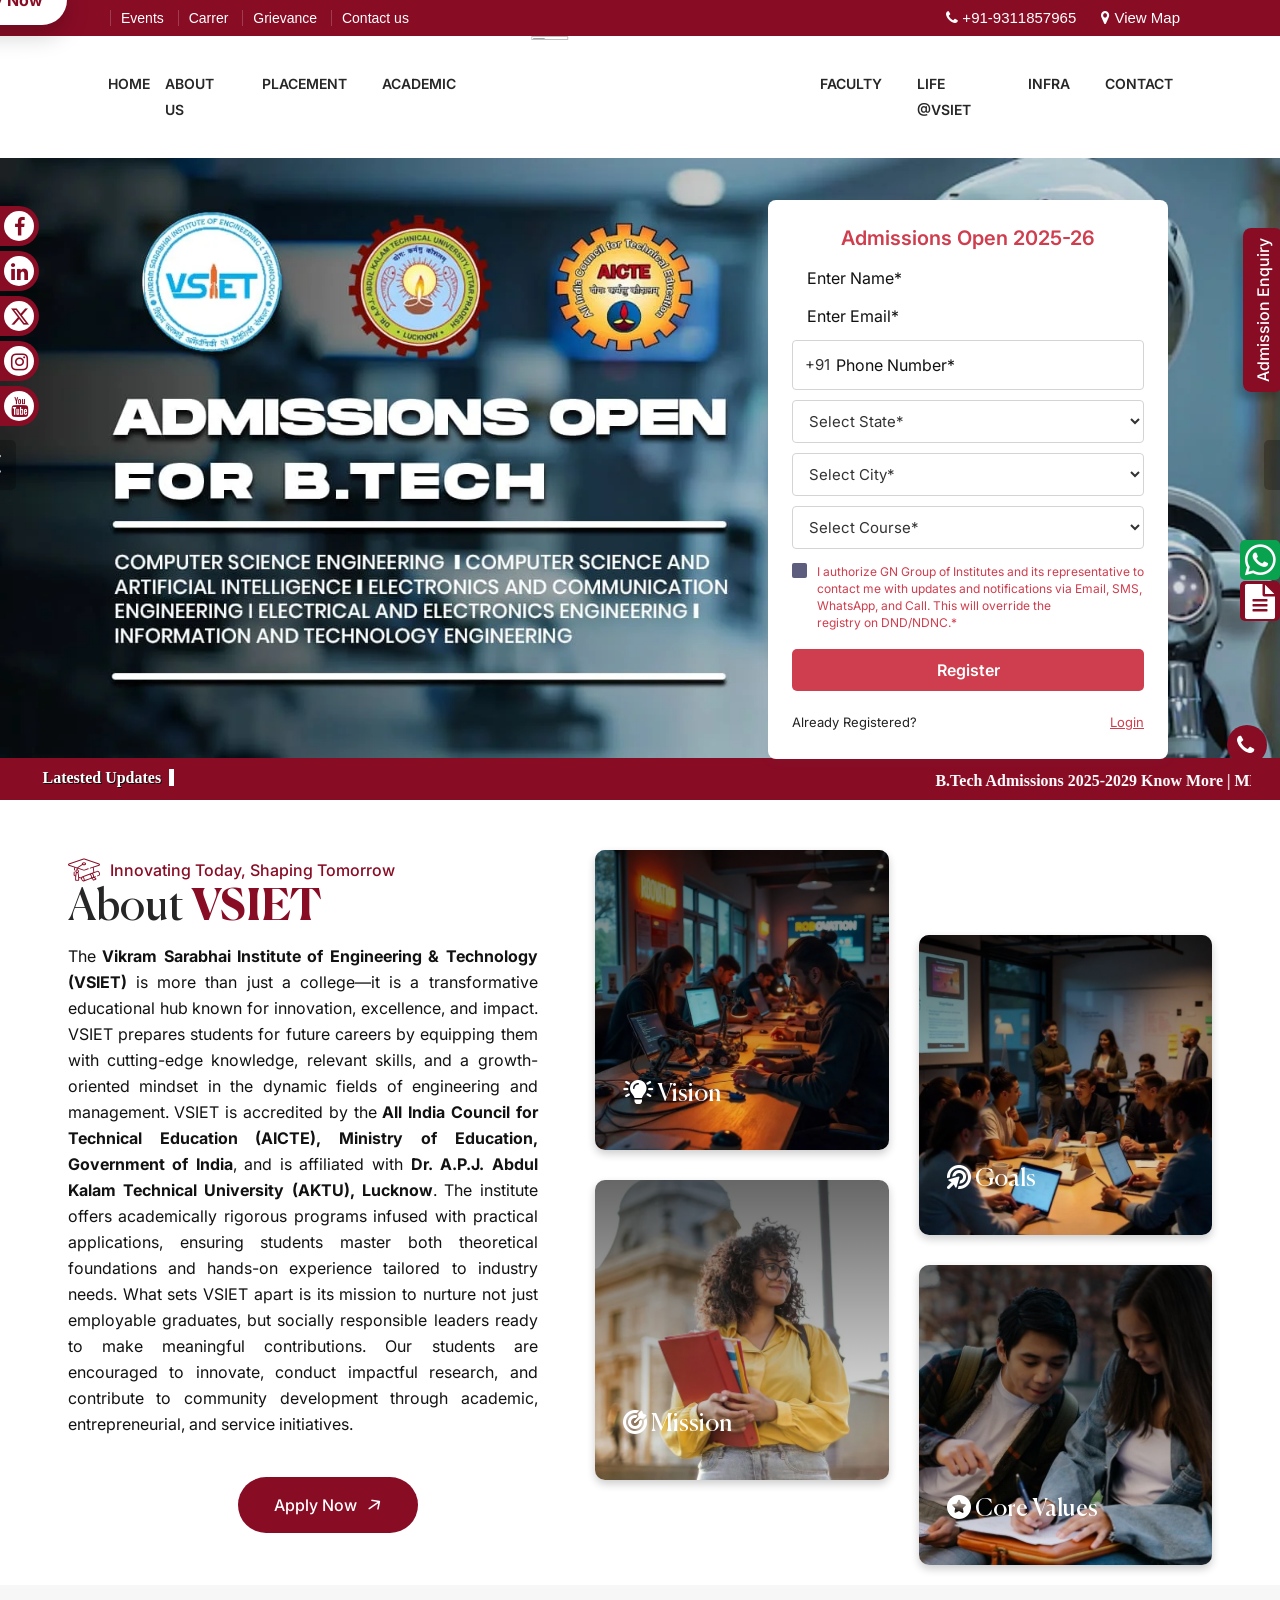
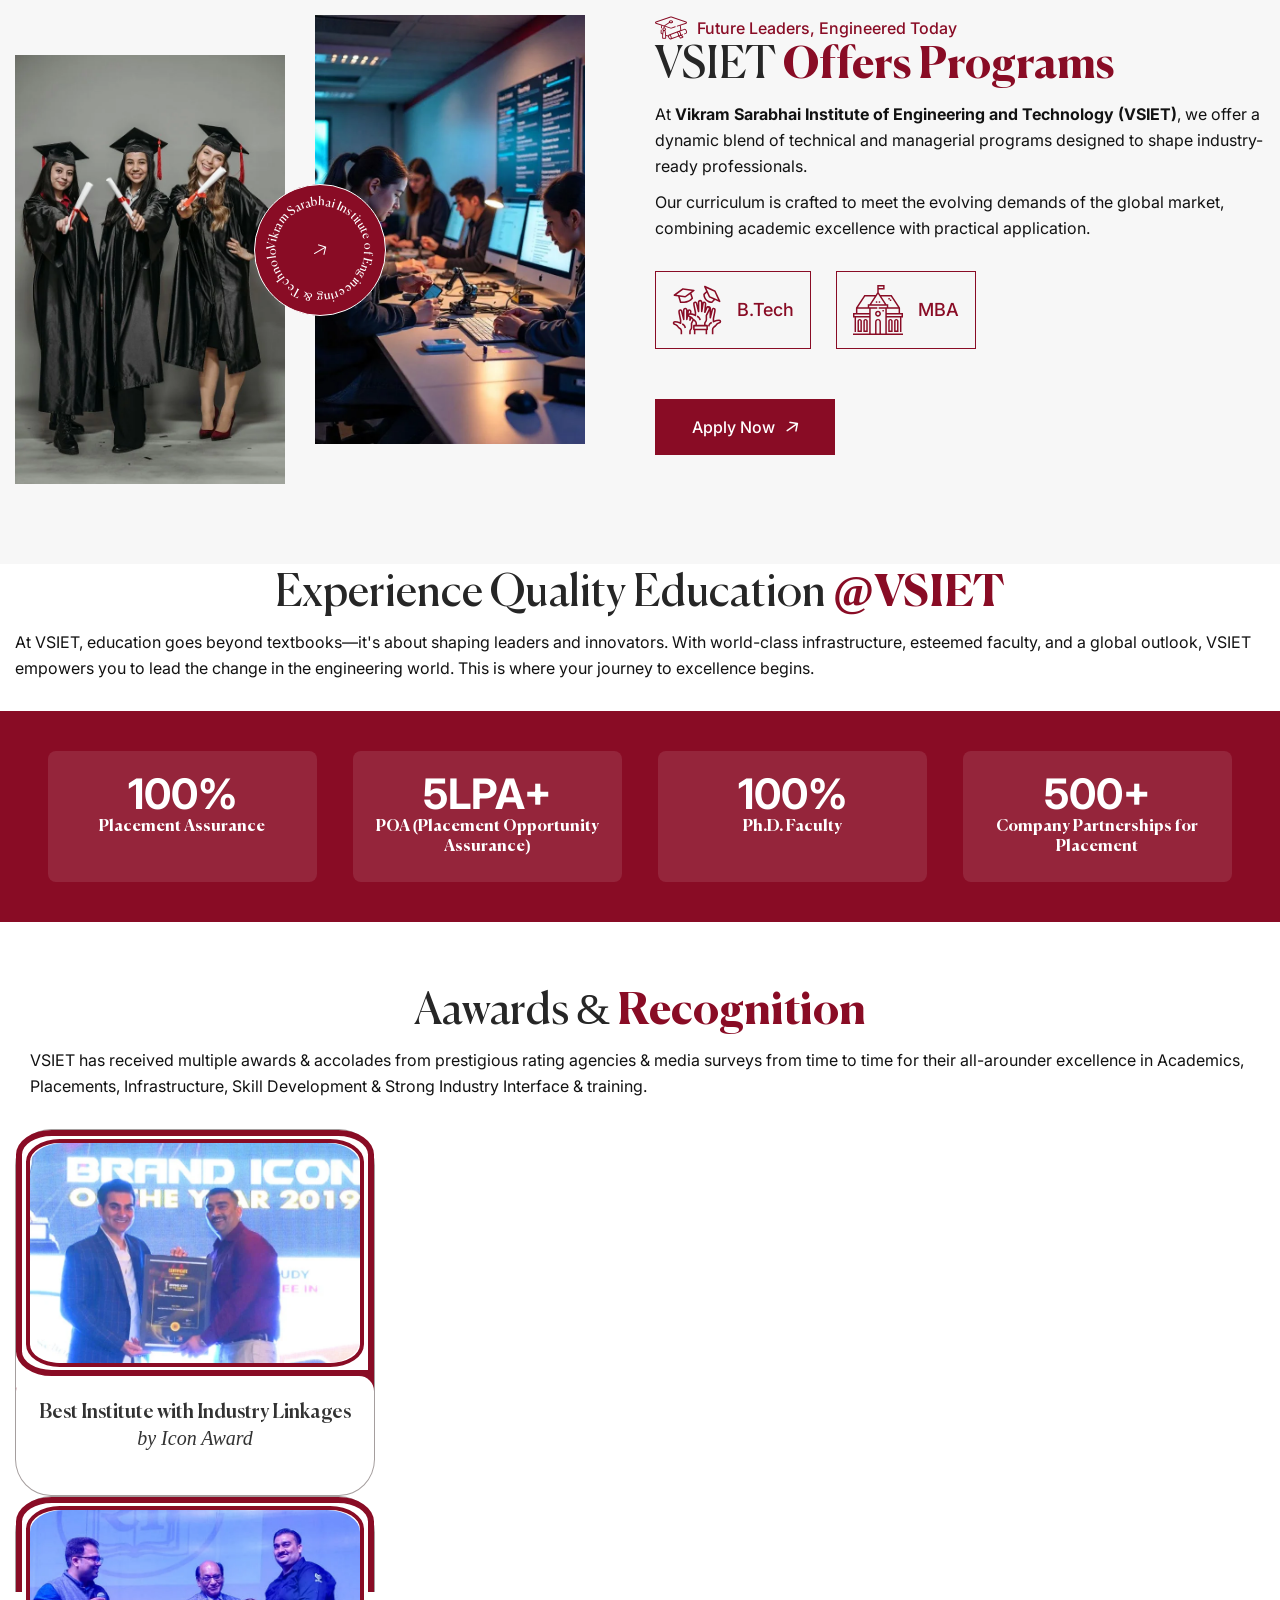
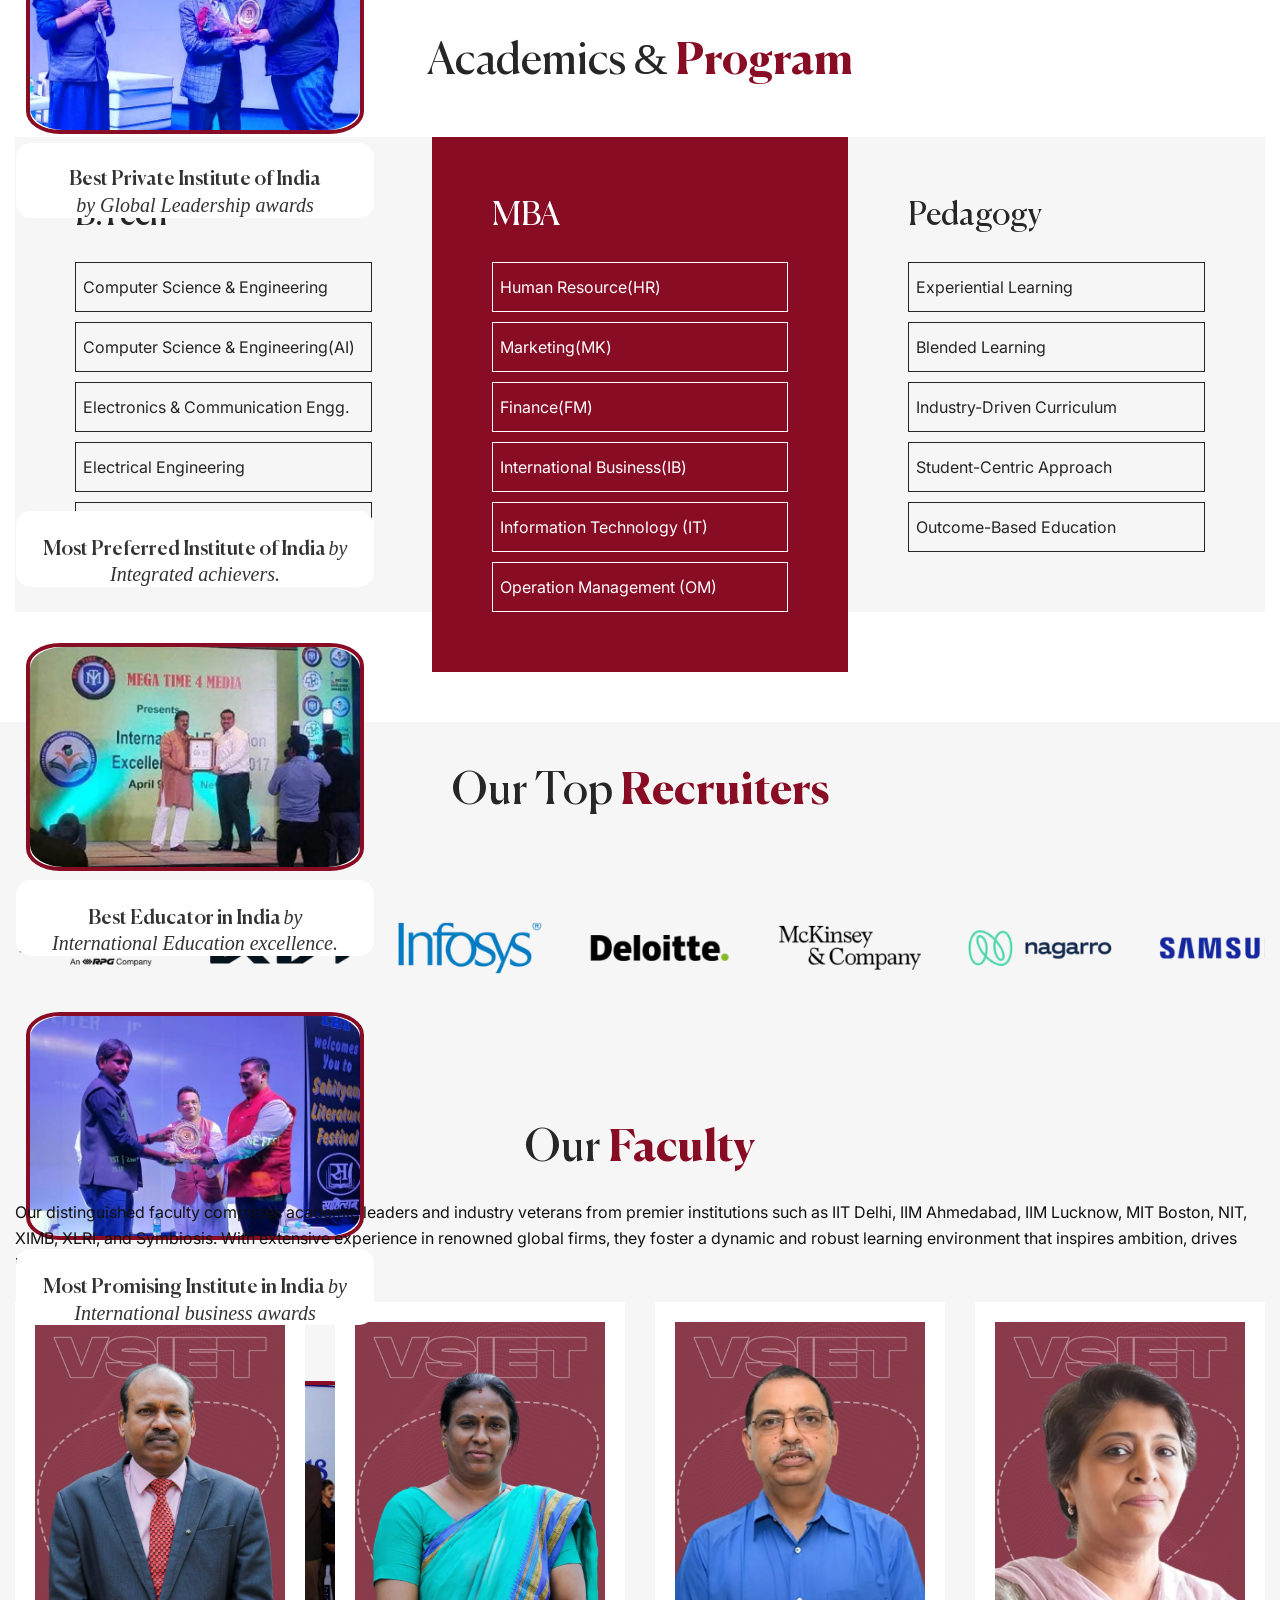
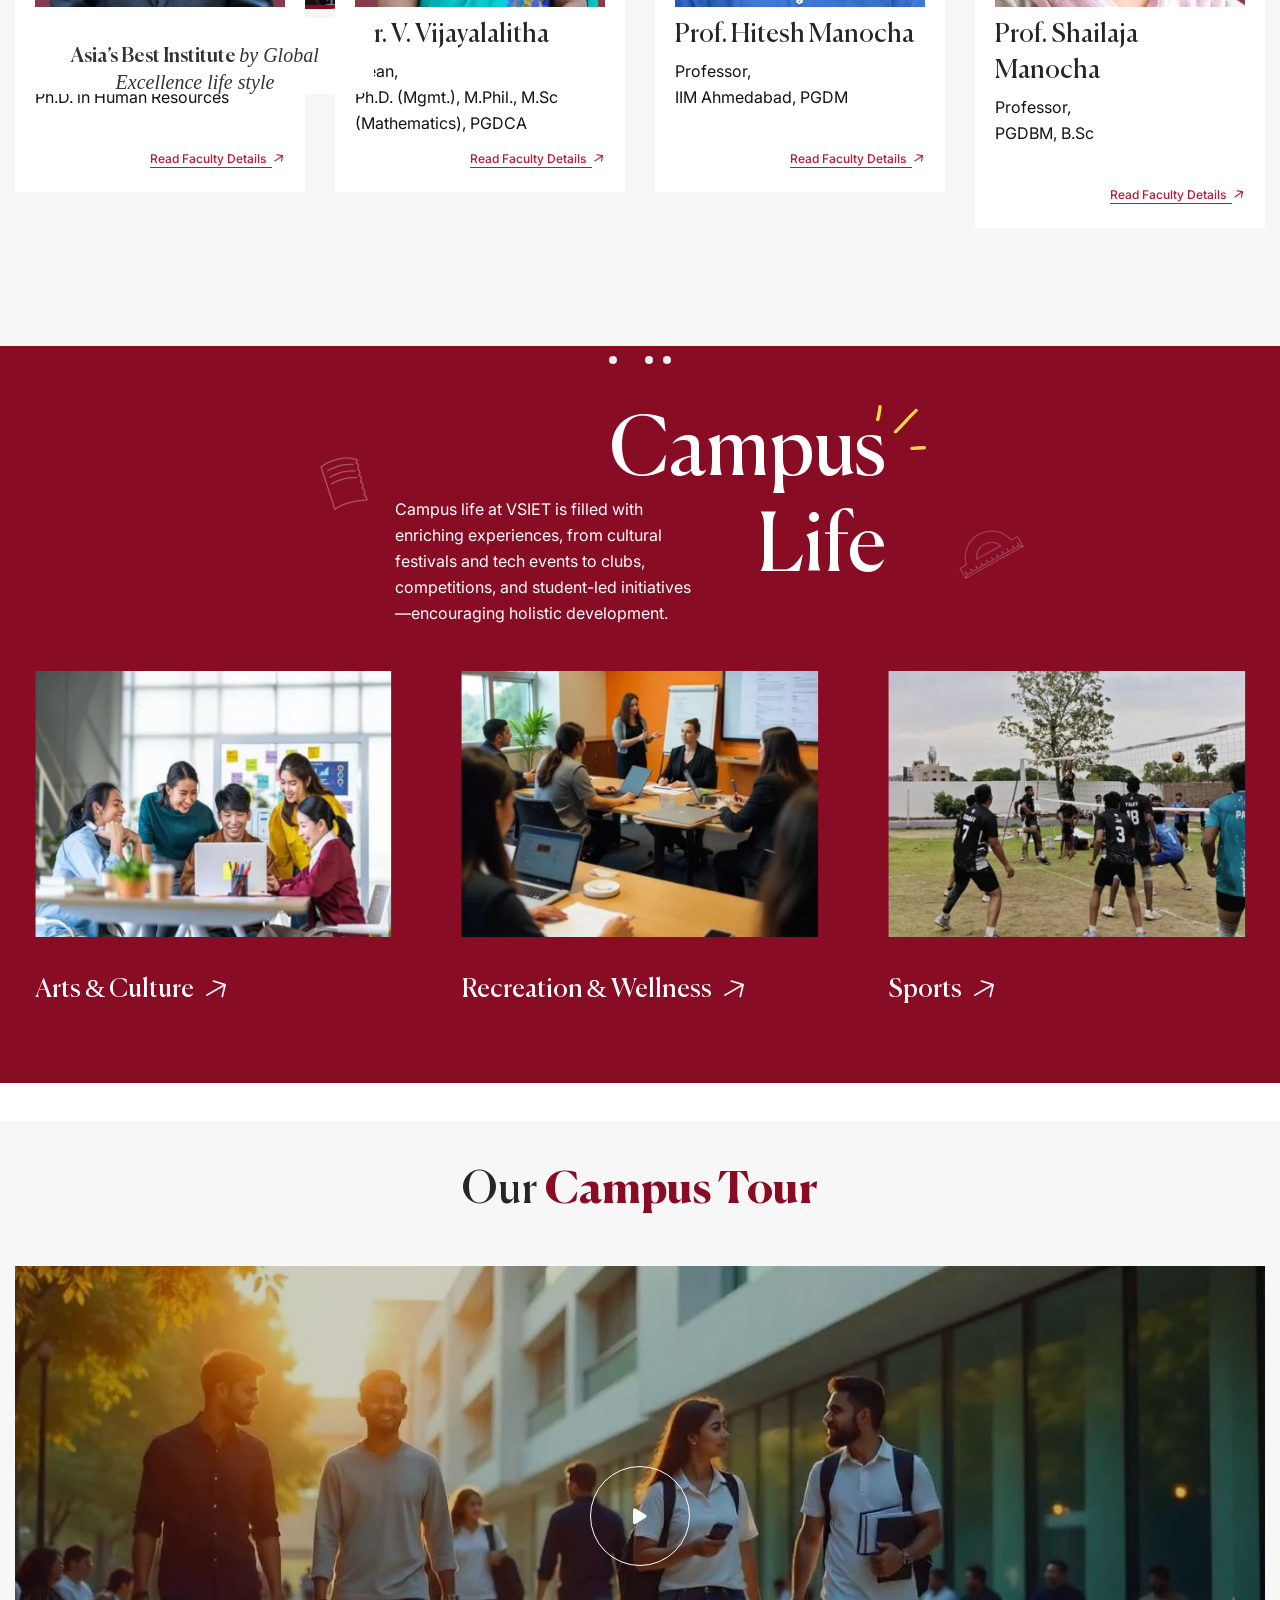
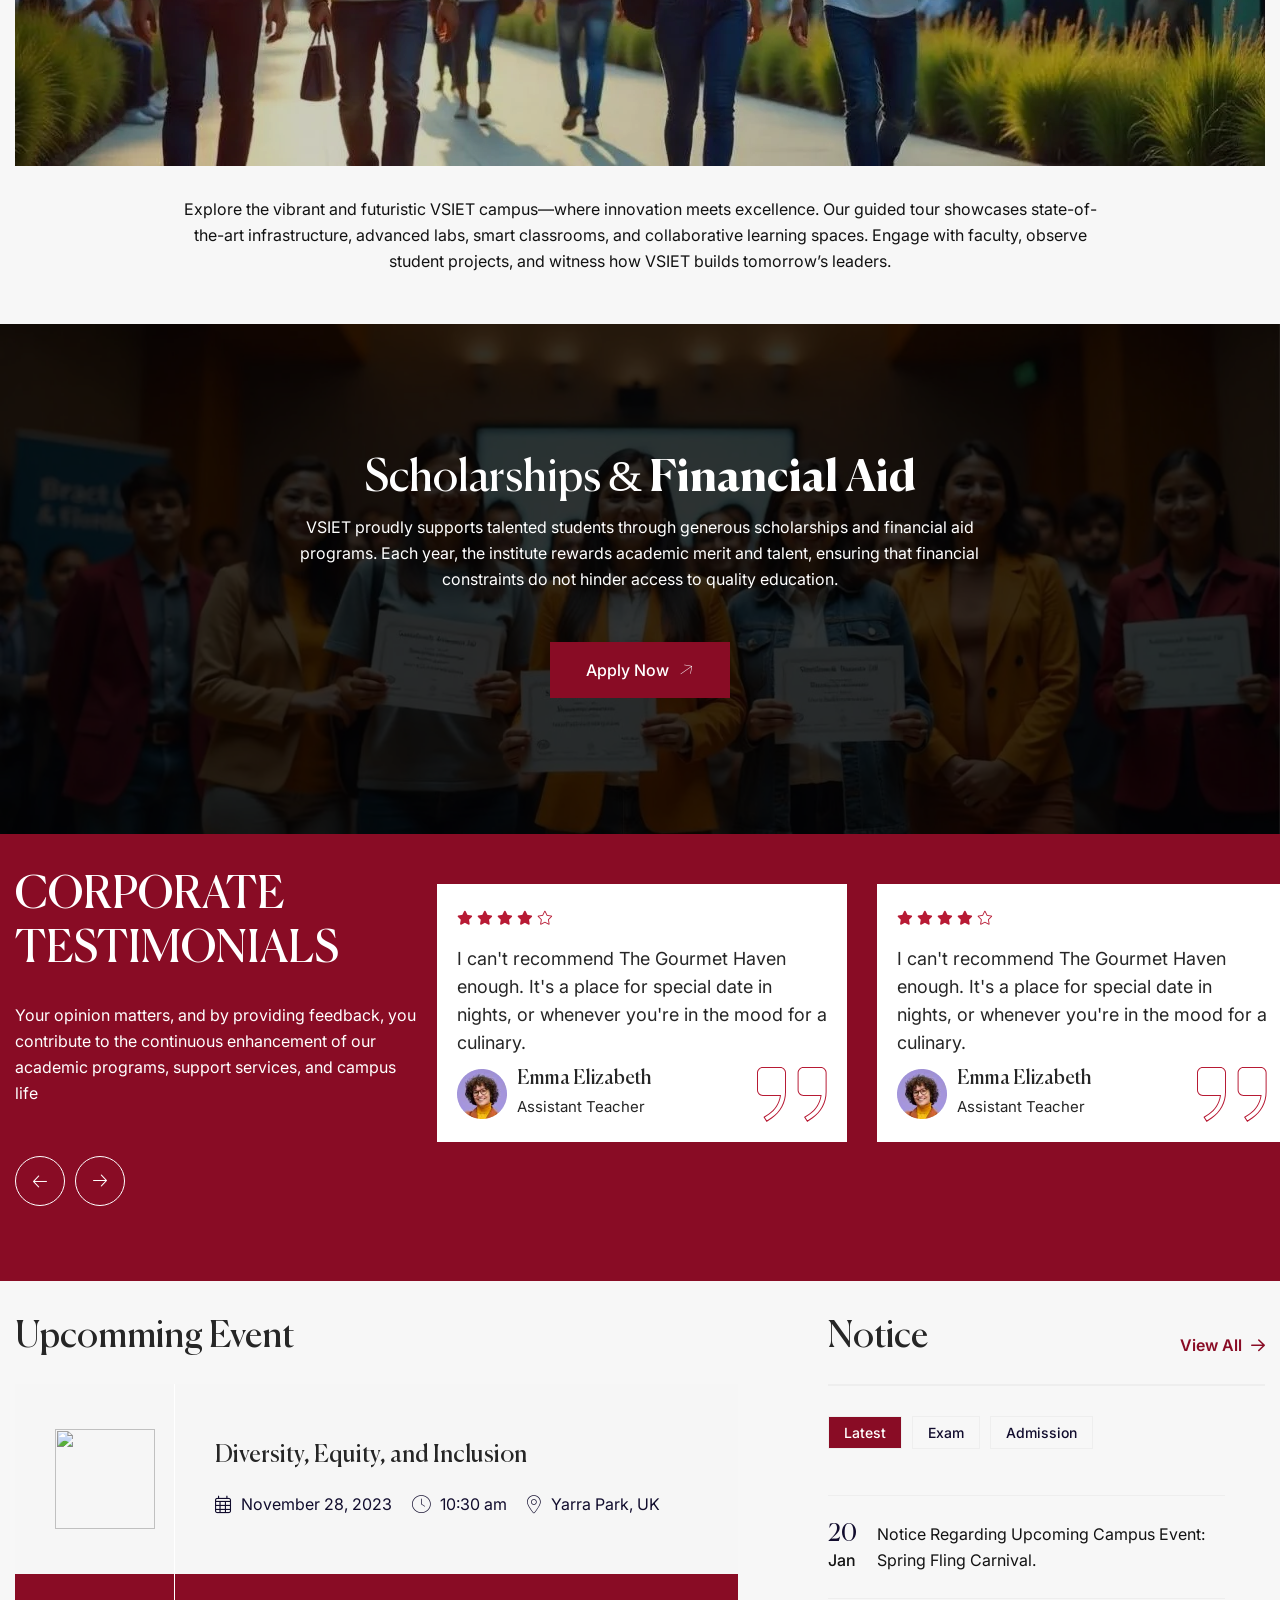
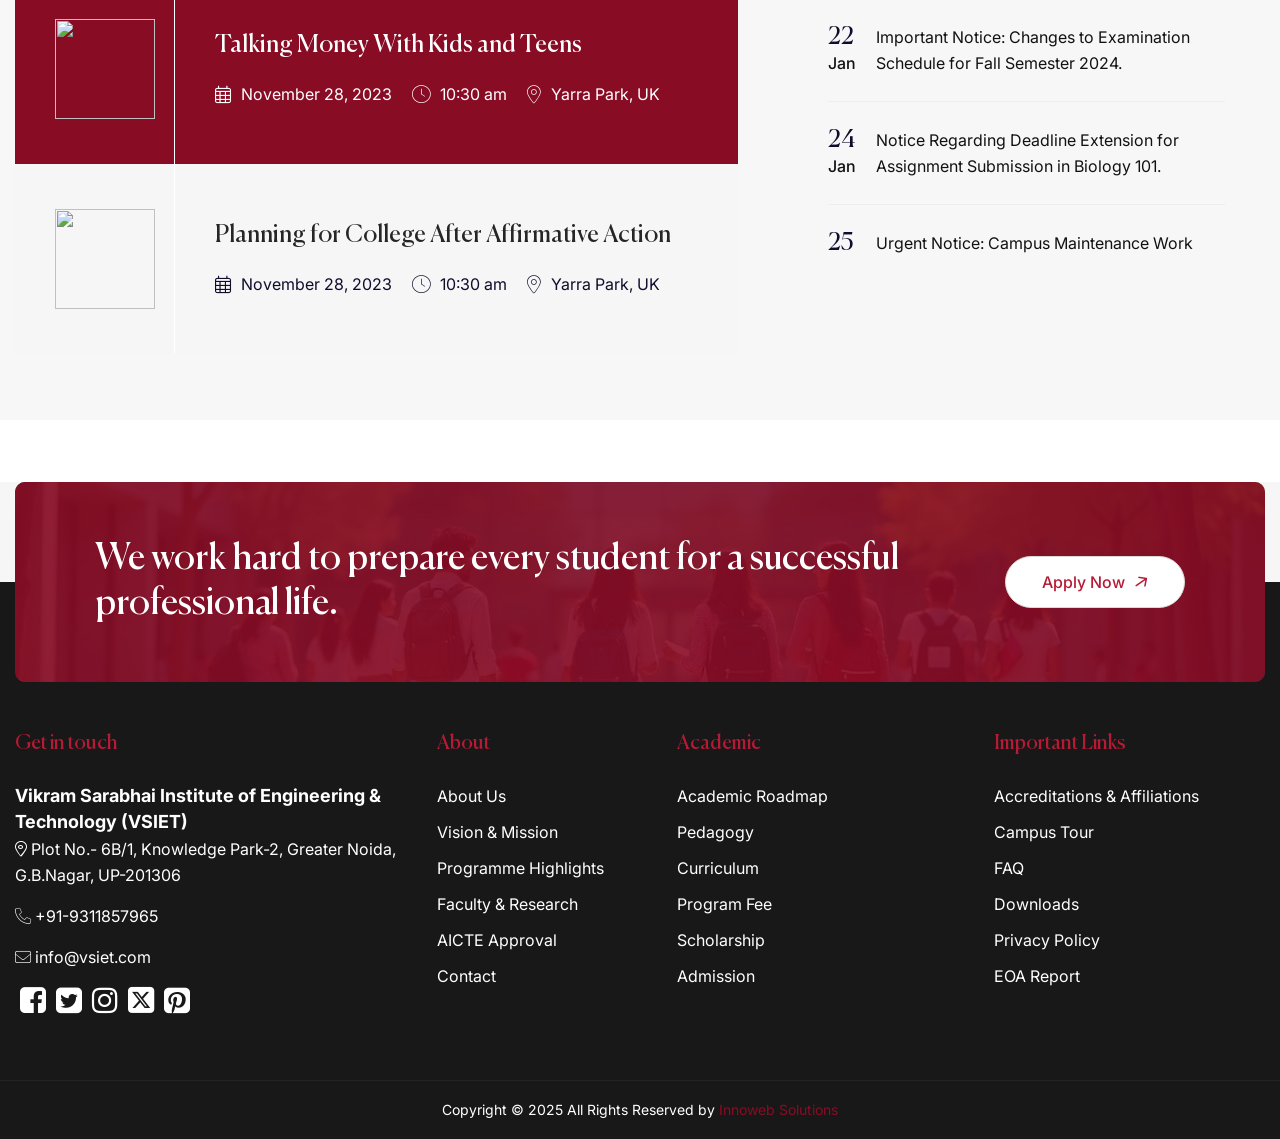
==== commit d21d7944: "commit8" ====
--- a/index.html
+++ b/index.html
@@ -574,19 +574,22 @@
                             placeholder="Phone Number*" required
                             style="border:none;outline:none;padding-left:0;background:transparent;" />
                     </div>
-                    <select class="reg-select" required>
+                    <label for="state-select" class="visually-hidden">Select State*</label>
+                    <select class="reg-select" id="state-select" required>
                         <option value="" disabled selected>Select State*</option>
                         <option>Delhi</option>
                         <option>Uttar Pradesh</option>
                         <option>Haryana</option>
                     </select>
-                    <select class="reg-select" required>
+                    <label for="city-select" class="visually-hidden">Select City*</label>
+                    <select class="reg-select" id="city-select" required>
                         <option value="" disabled selected>Select City*</option>
                         <option>Ghaziabad</option>
                         <option>Delhi</option>
                         <option>Noida</option>
                     </select>
-                    <select class="reg-select" required>
+                    <label for="course-select" class="visually-hidden">Select Course*</label>
+                    <select class="reg-select" id="course-select" required title="Select Course*">
                         <option value="" disabled selected>Select Course*</option>
                         <option>B.Tech</option>
                         <option>MBA</option>
@@ -594,7 +597,7 @@
                     </select>
                     <div class="reg-checkbox-row">
                         <input type="checkbox" class="reg-checkbox" id="consent" required />
-                        <label for="consent" class="reg-checkbox-label">
+                        <label for="consent">
                             I authorize GN Group of Institutes and its representative to contact me with updates and
                             notifications via Email, SMS, WhatsApp, and Call. This will override the
                             registry&nbsp;on&nbsp;DND/NDNC.*
@@ -1128,7 +1131,7 @@
             }
 
             .cardScroller {
-                height: 580px;
+                height: 600px;
             }
         </style>
         <section class="cardScroller">
@@ -3443,16 +3446,51 @@
             <div id="close" class="search-close-icon"><i class="far fa-times"></i></div>
         </div>
         <!-- rts backto top start -->
-        <div class="progress-wrap">
-            <svg class="progress-circle svg-content" width="100%" height="100%" viewBox="-1 -1 102 102">
-                <path d="M50,1 a49,49 0 0,1 0,98 a49,49 0 0,1 0,-98"
-                    style="transition: stroke-dashoffset 10ms linear 0s; stroke-dasharray: 307.919, 307.919; stroke-dashoffset: 307.919;">
-                </path>
-            </svg>
-        </div>
+         <style>
+            #scrollTopBtn {
+  display: none; /* Hidden by default */
+  position: fixed;
+  bottom: 40px;
+  right: 30px;
+  z-index: 99;
+  font-size: 18px;
+  border: none;
+  outline: none;
+  background-color: #333;
+  color: white;
+  cursor: pointer;
+  padding: 10px 15px;
+  border-radius: 8px;
+  transition: 0.3s;
+}
+
+#scrollTopBtn:hover {
+  background-color: #555;
+}
+
+         </style>
+        <button onclick="scrollToTop()" id="scrollTopBtn" title="Go to top">↑</button>
+        <script>
+  // Show the button when scrolled down
+  window.onscroll = function () {
+    const btn = document.getElementById("scrollTopBtn");
+    if (document.body.scrollTop > 100 || document.documentElement.scrollTop > 100) {
+      btn.style.display = "block";
+    } else {
+      btn.style.display = "none";
+    }
+  };
+
+  // Scroll to the top when the button is clicked
+  function scrollToTop() {
+    window.scrollTo({ top: 0, behavior: 'smooth' });
+  }
+</script>
+
+
         <!-- rts back to top end -->
-        <div id="anywhere-home" class="">
-        </div>
+        <!-- <div id="anywhere-home" class="">
+        </div> -->
         <!-- scripts -->
         <!-- jquery js -->
         <script src="assets/js/vendor/jquery.min.js"></script>
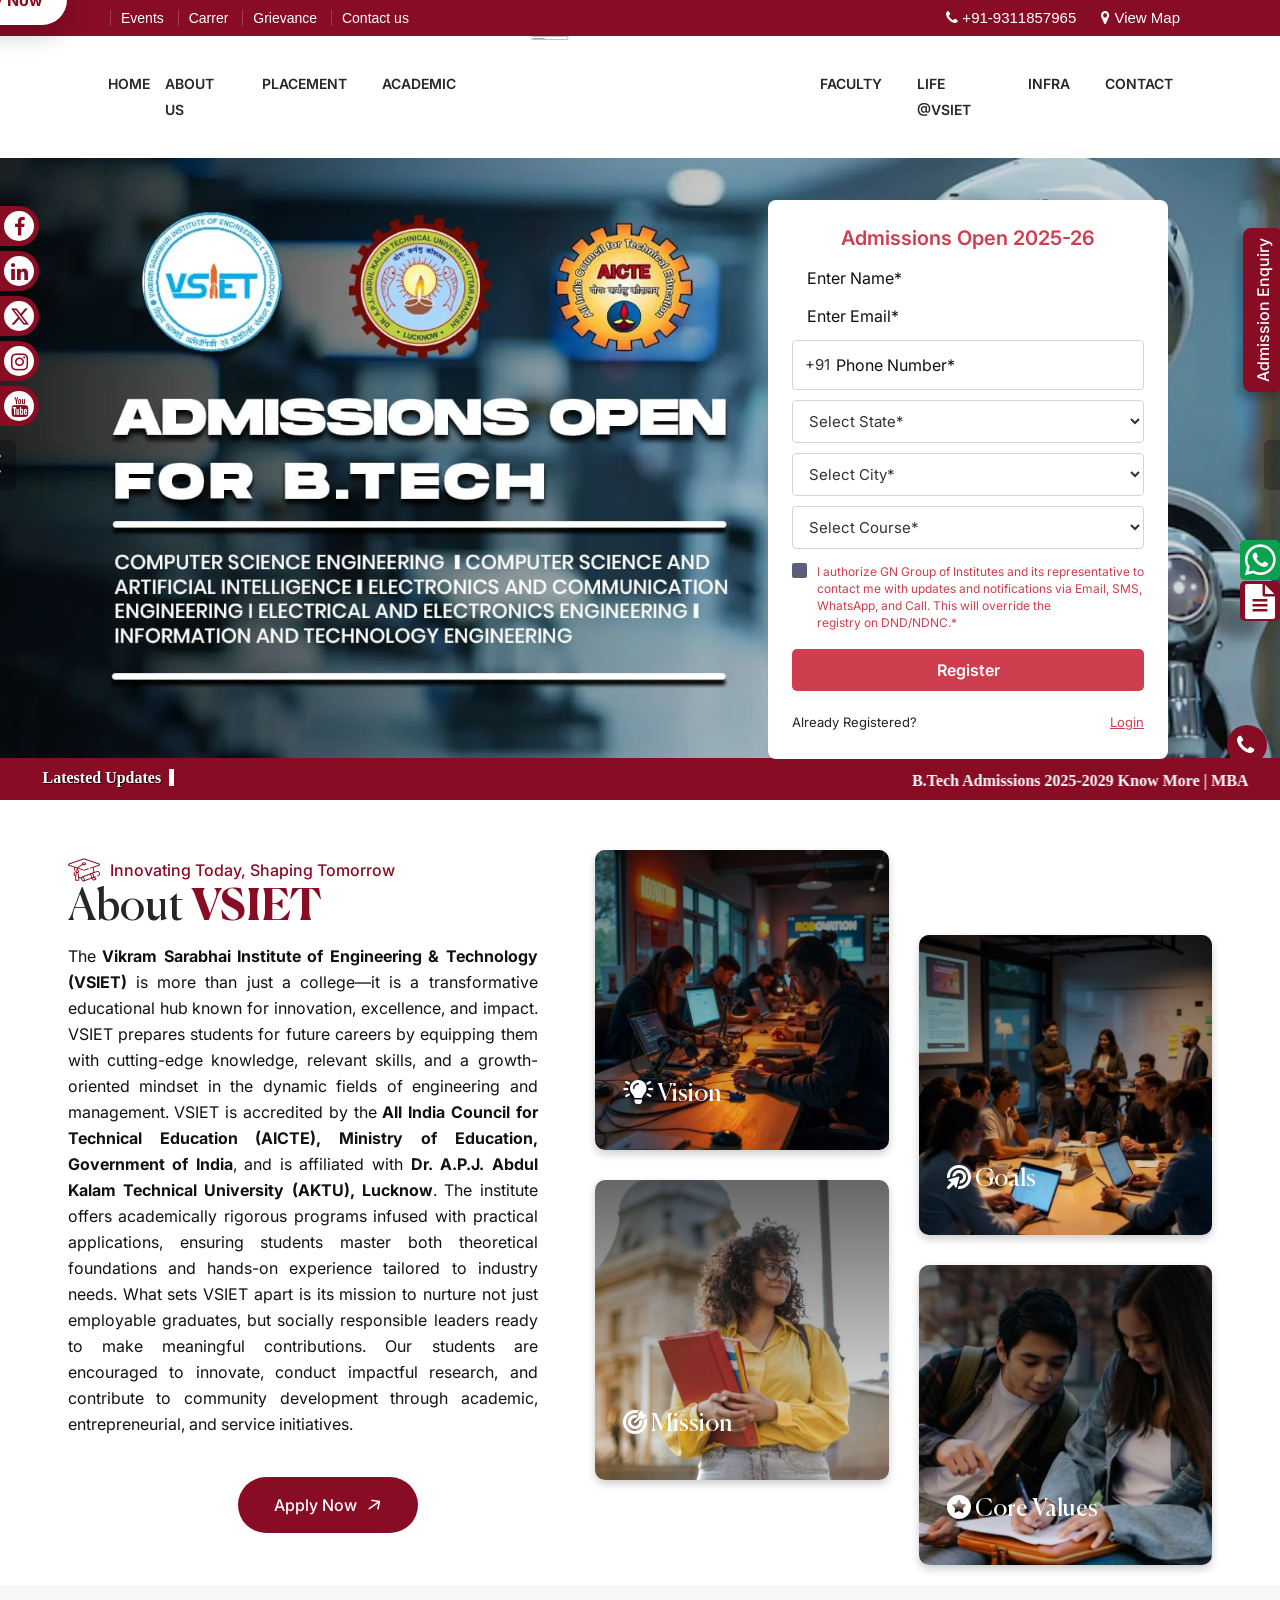
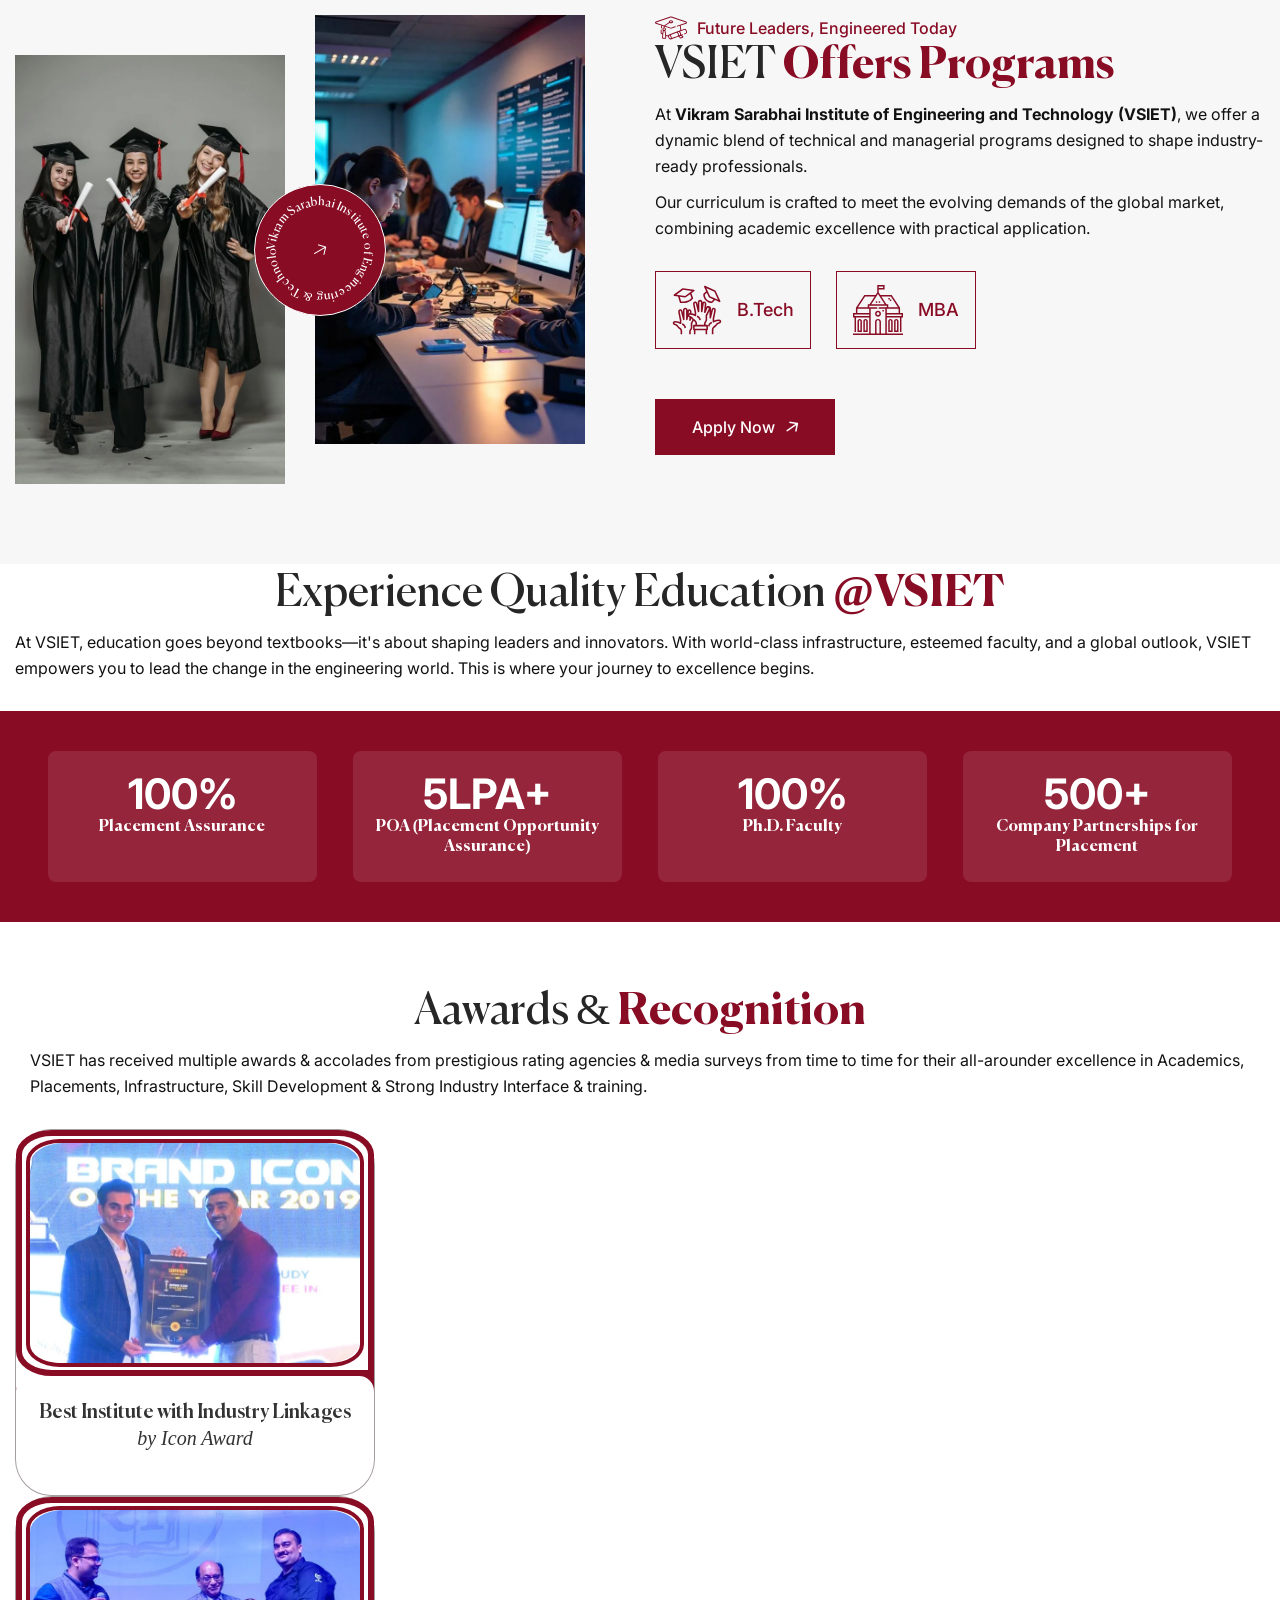
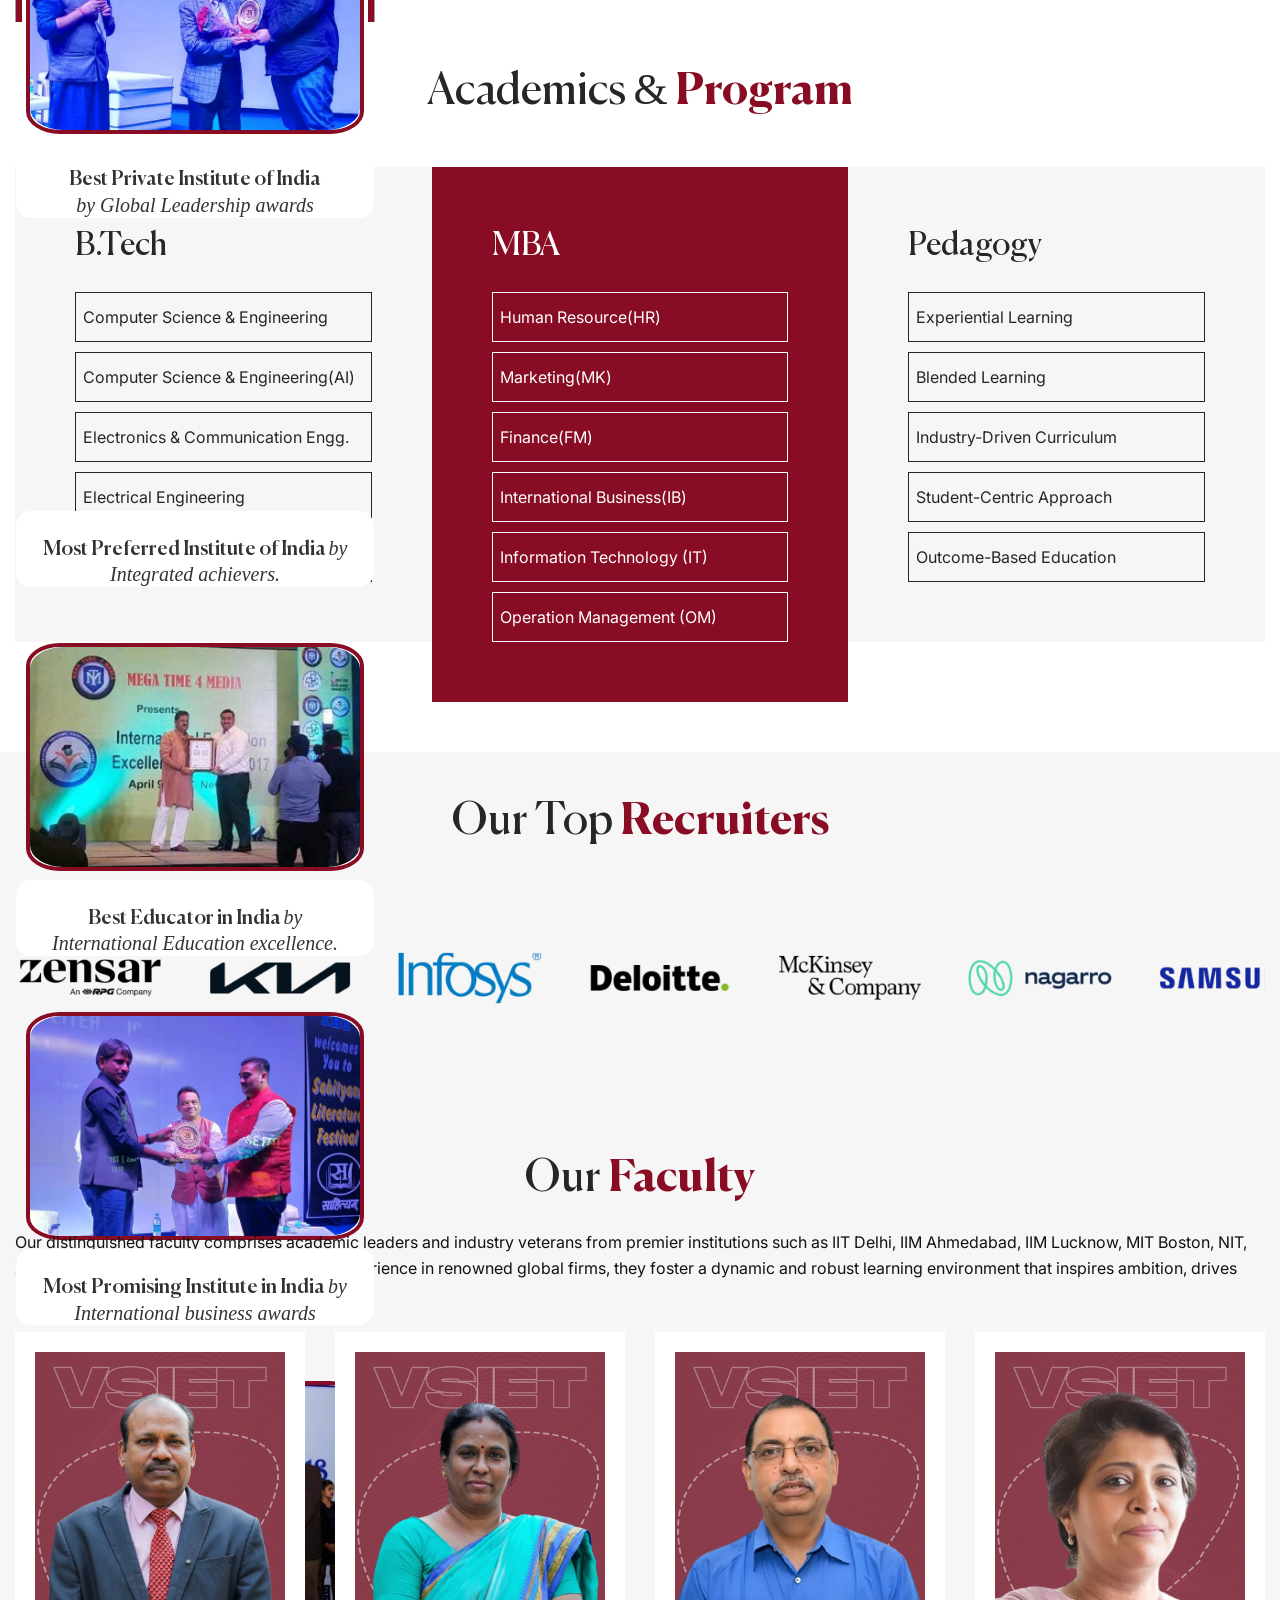
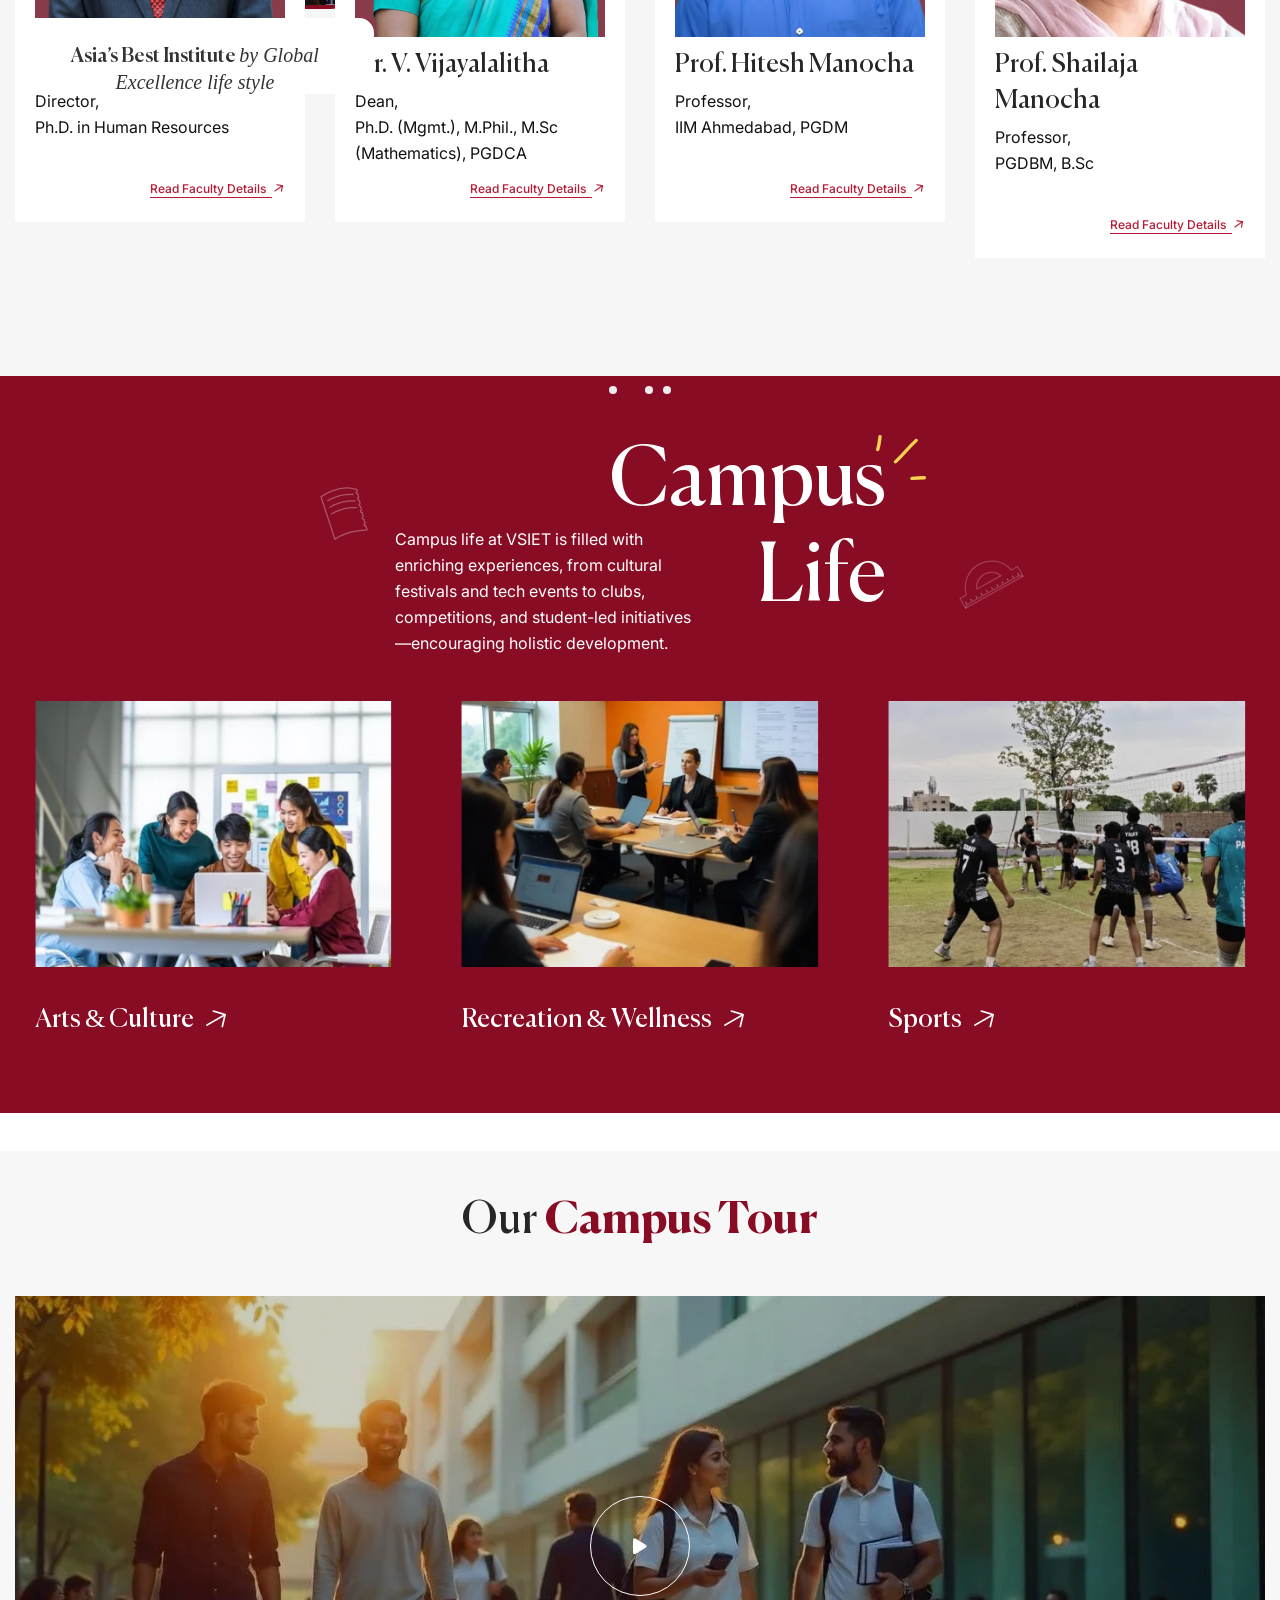
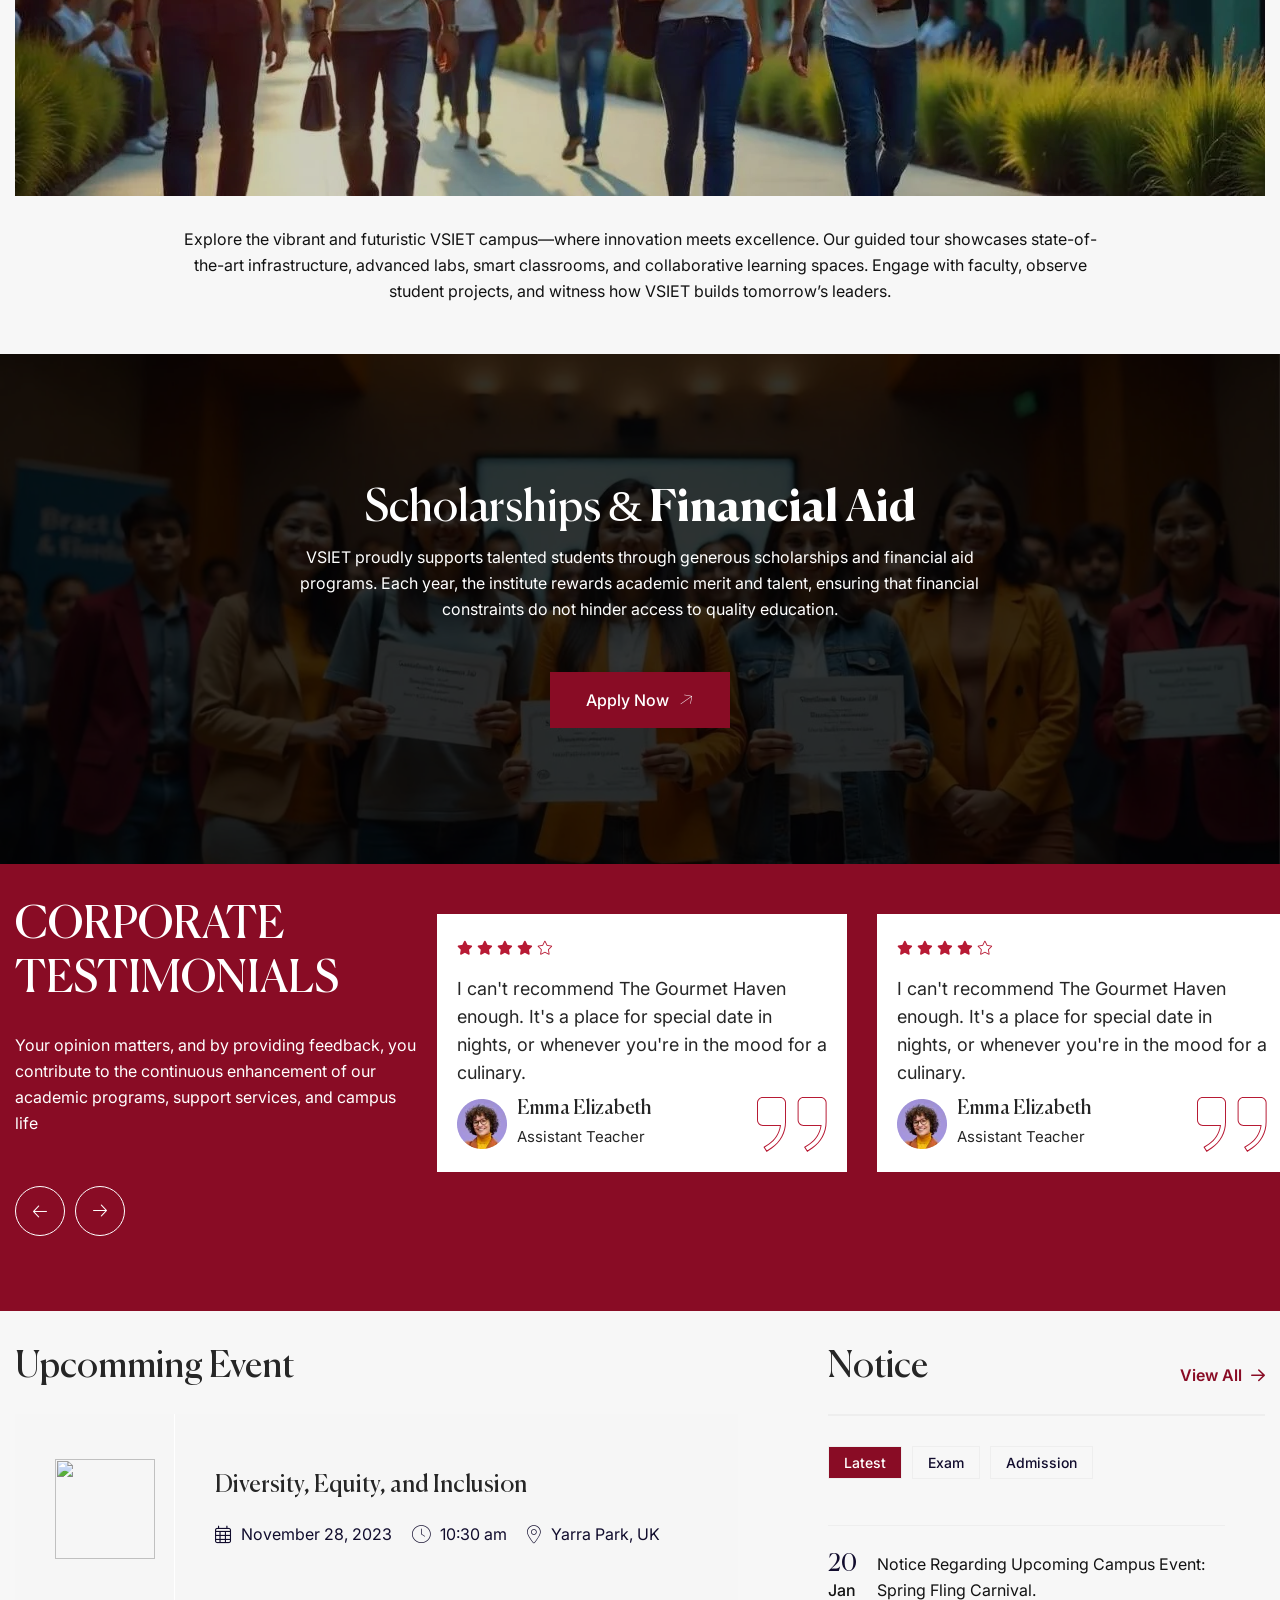
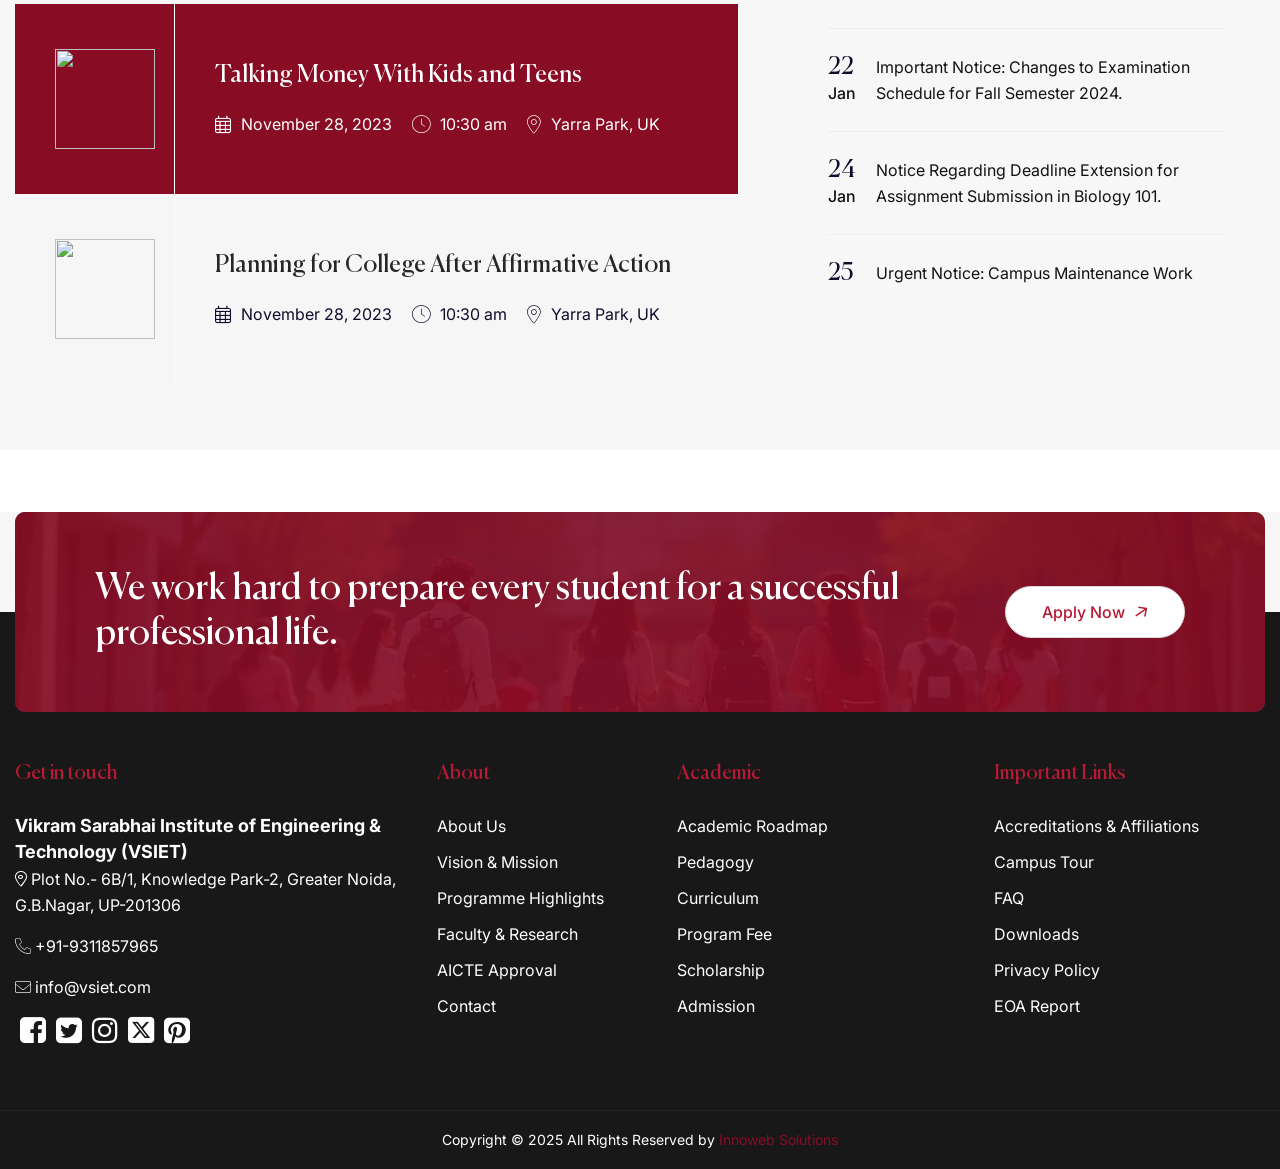
==== commit 09a70d0b: "indexpart" ====
--- a/index.html
+++ b/index.html
@@ -1131,7 +1131,7 @@
             }
 
             .cardScroller {
-                height: 600px;
+                height: 630px;
             }
         </style>
         <section class="cardScroller">
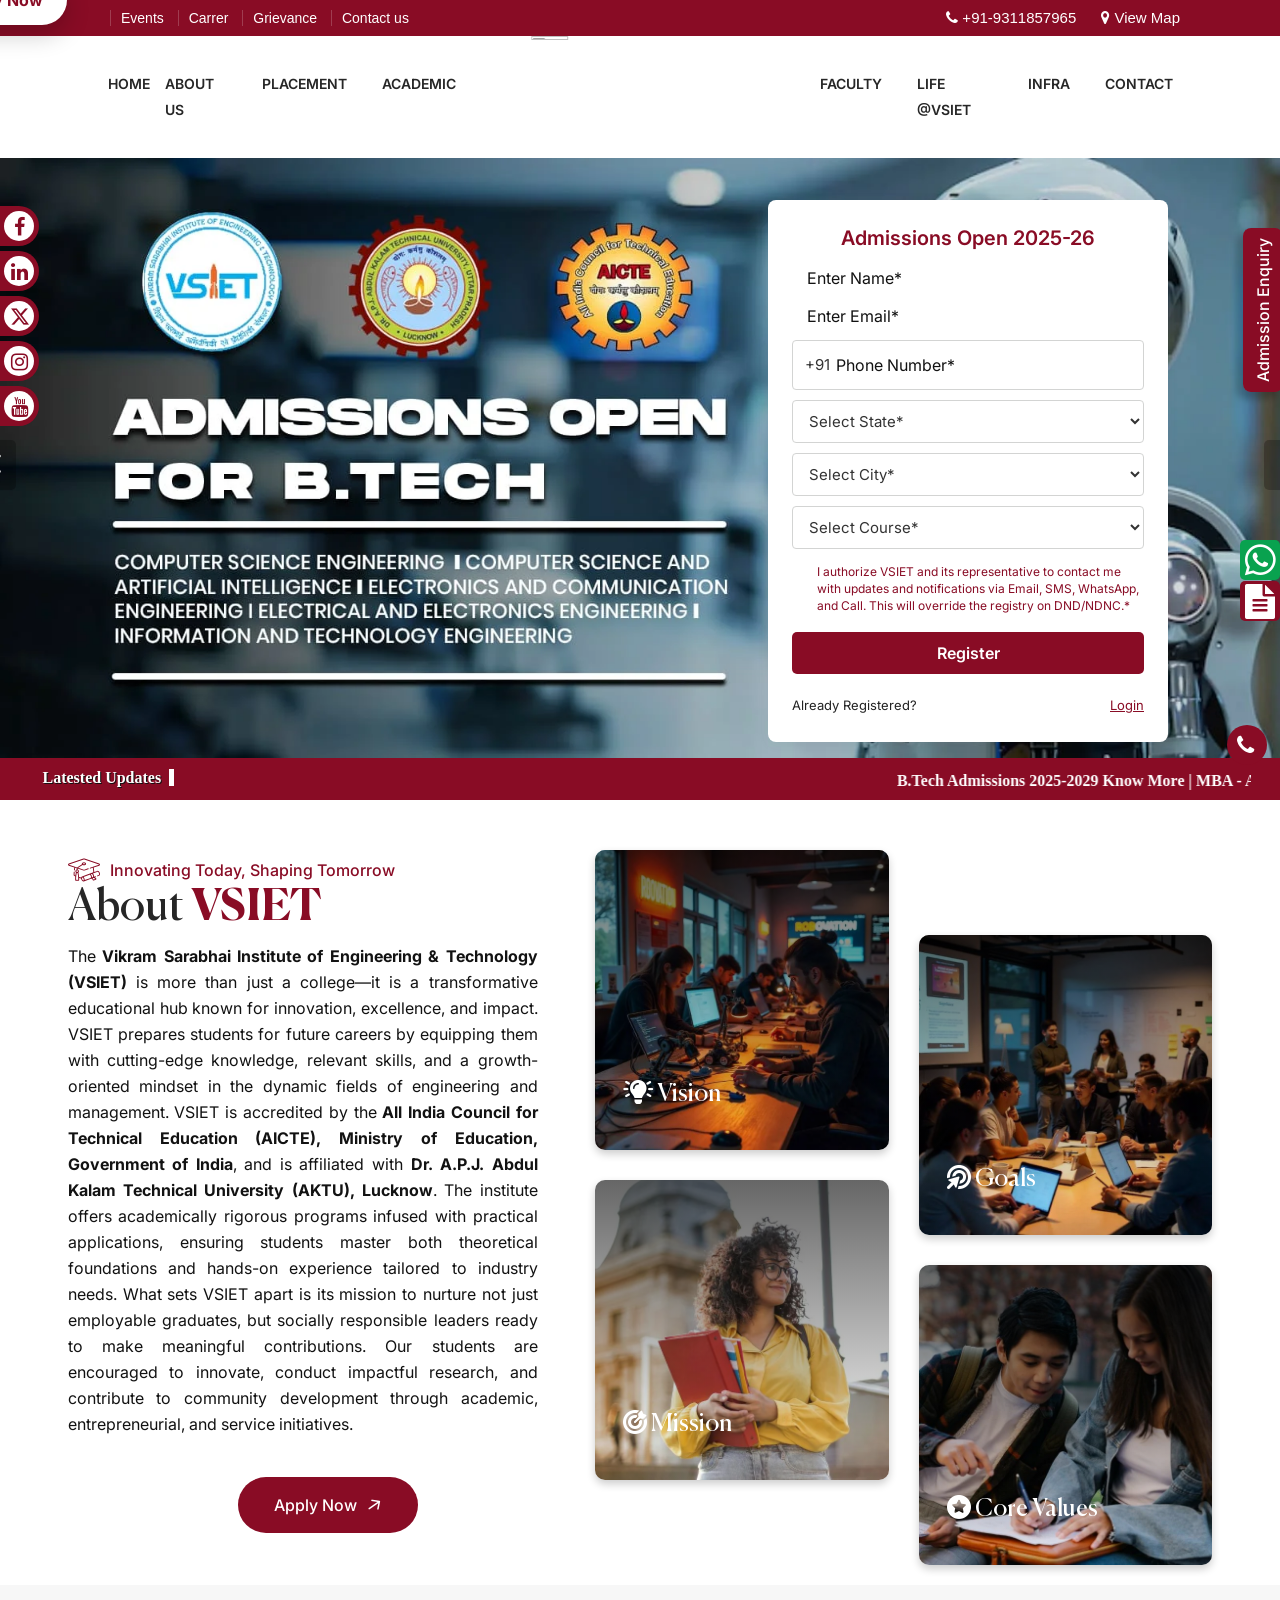
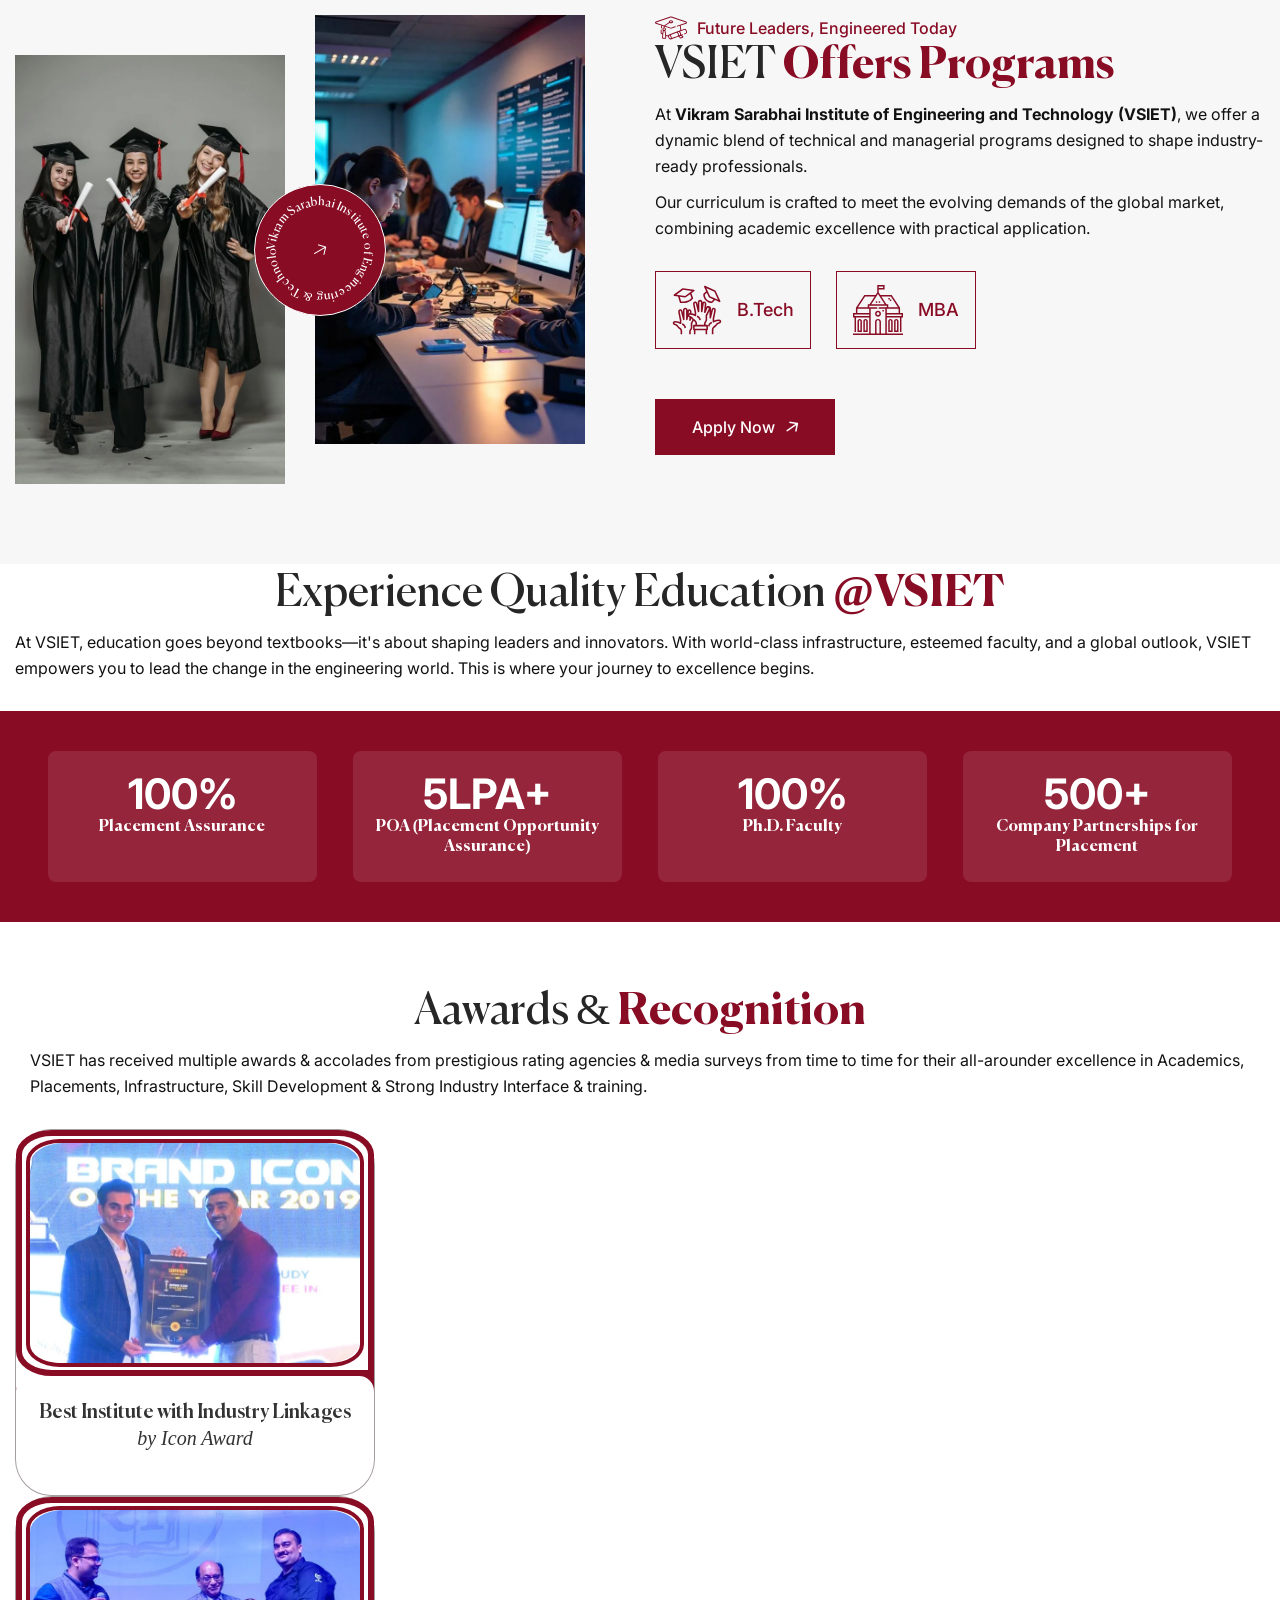
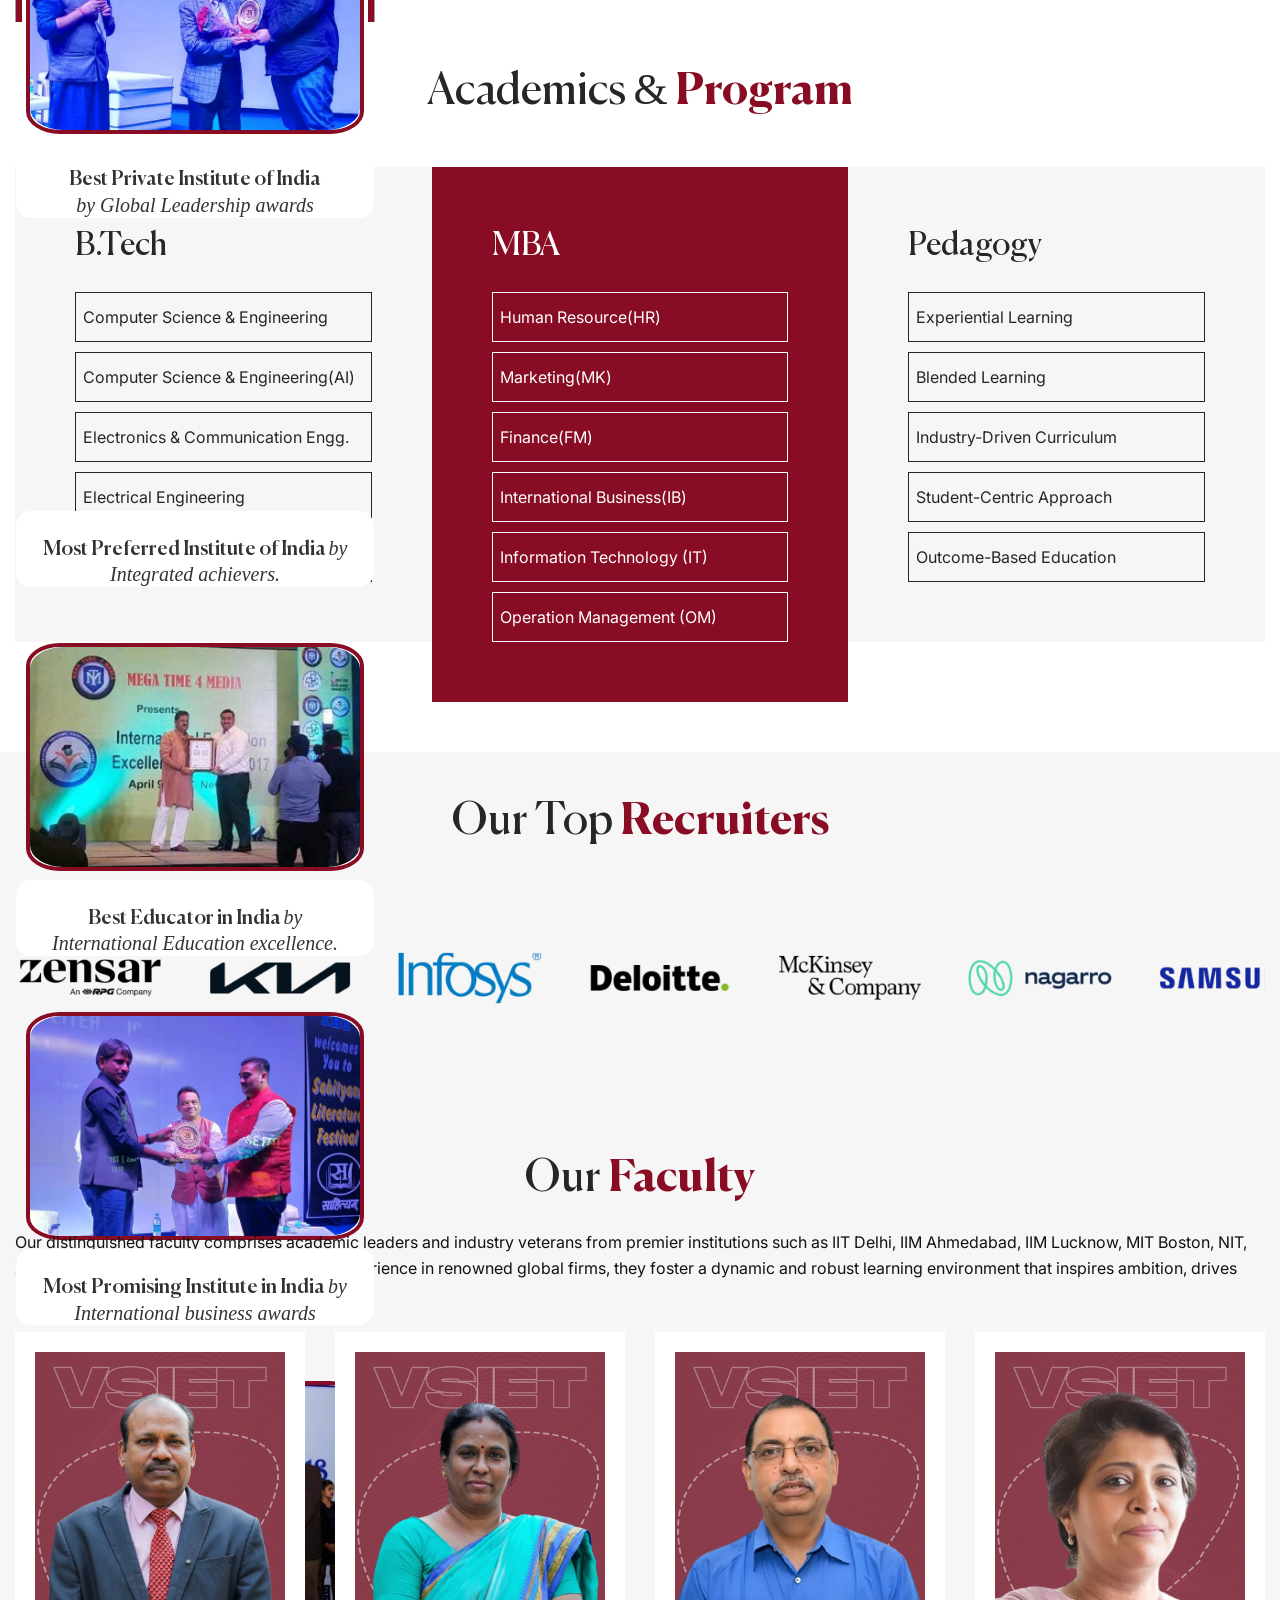
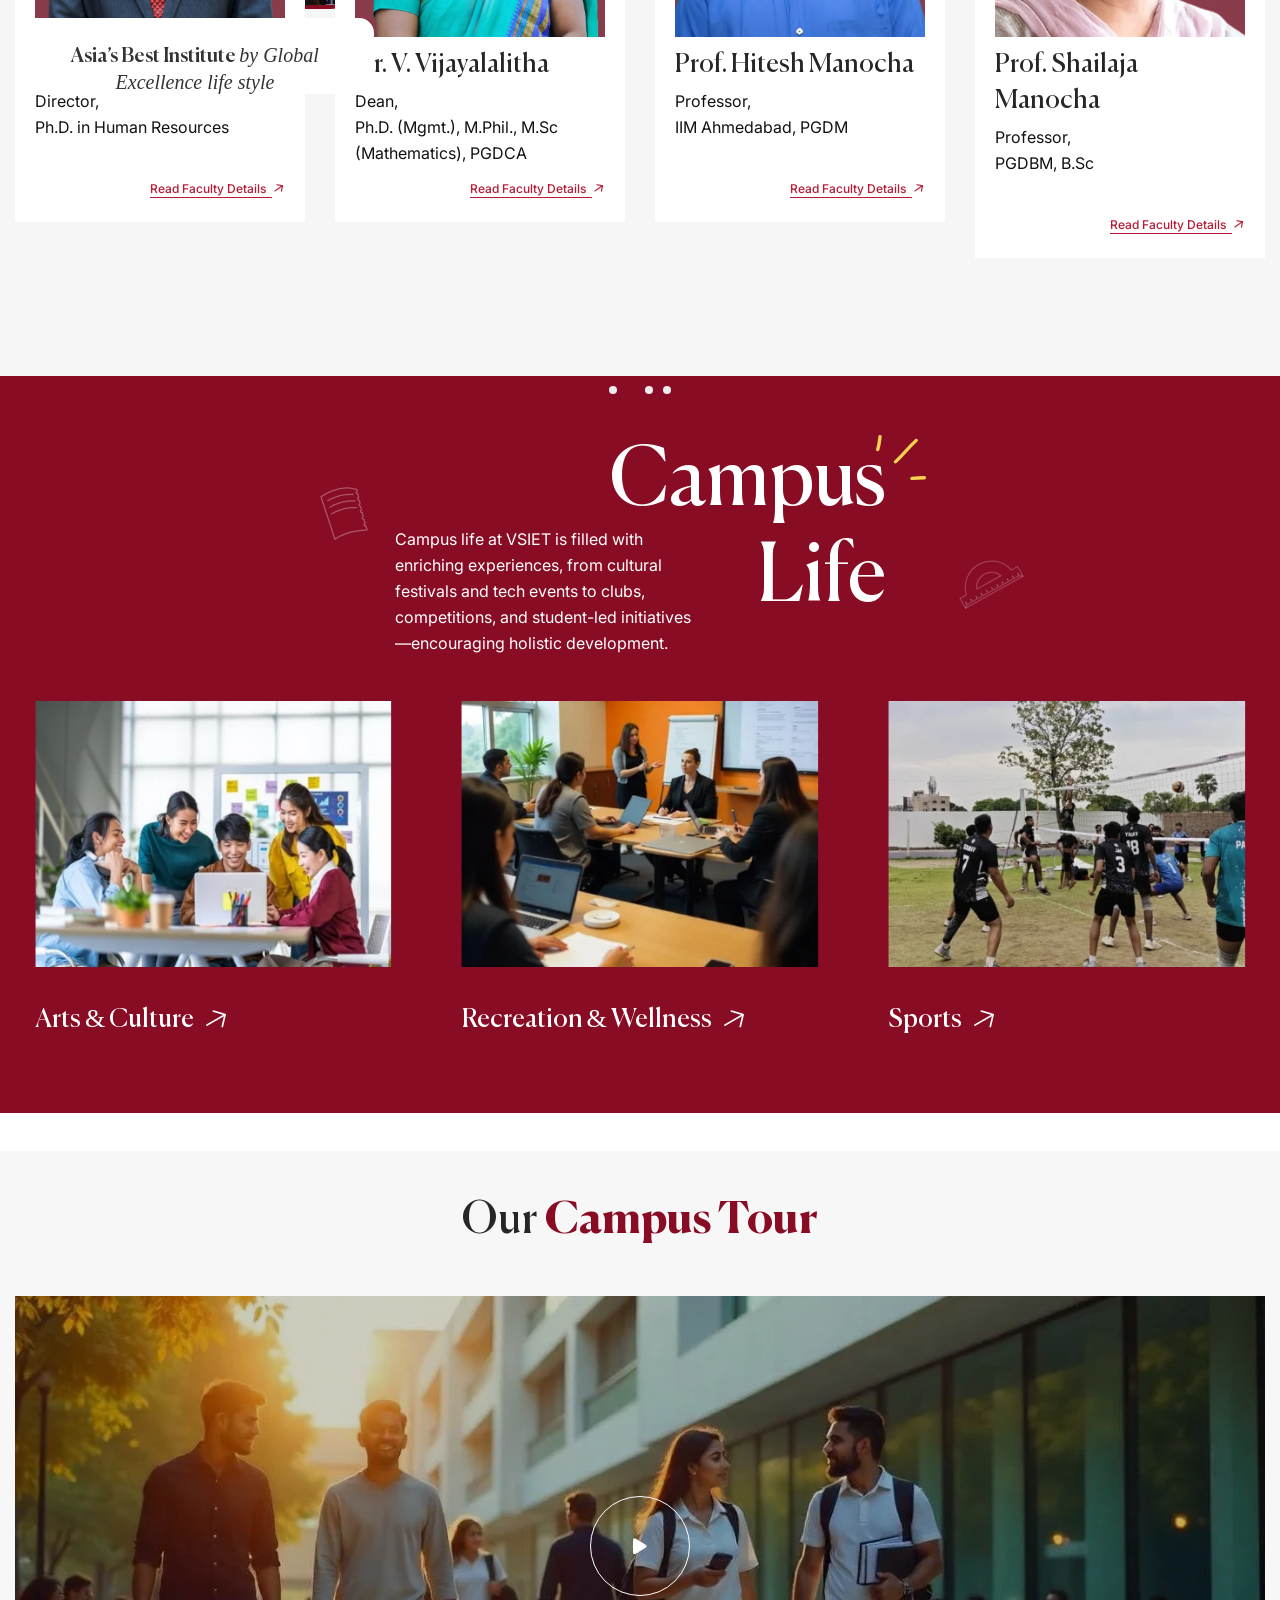
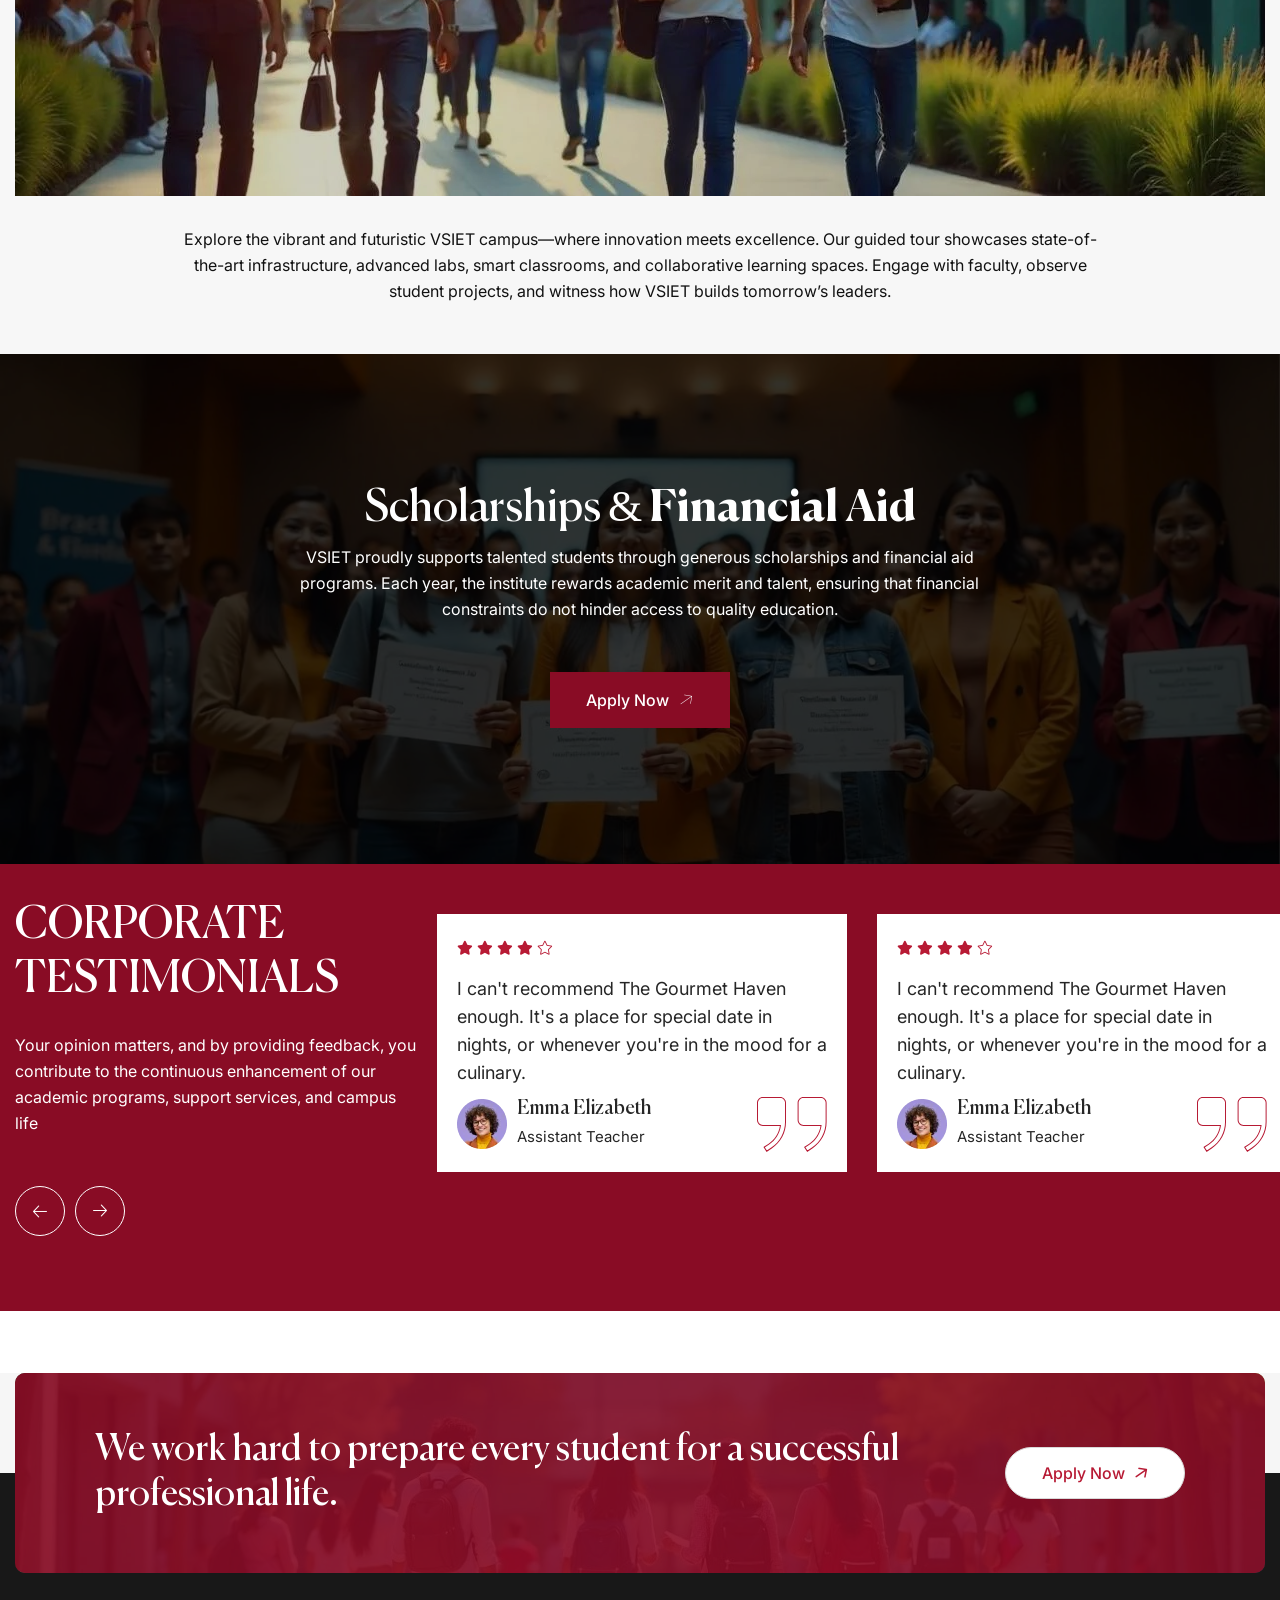
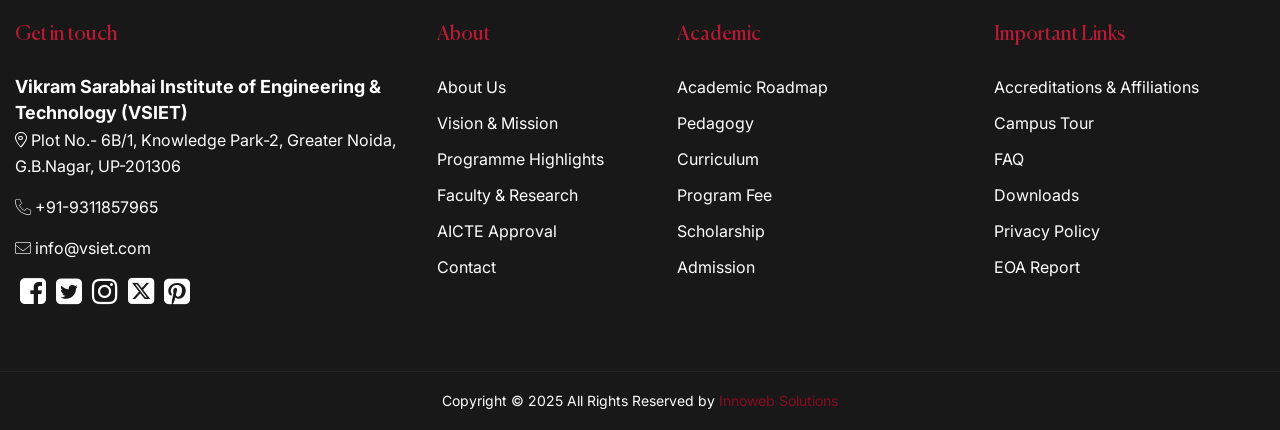
==== commit 207bc514: "initial7" ====
--- a/index.html
+++ b/index.html
@@ -598,7 +598,7 @@
                     <div class="reg-checkbox-row">
                         <input type="checkbox" class="reg-checkbox" id="consent" required />
                         <label for="consent">
-                            I authorize GN Group of Institutes and its representative to contact me with updates and
+                            I authorize VSIET and its representative to contact me with updates and
                             notifications via Email, SMS, WhatsApp, and Call. This will override the
                             registry&nbsp;on&nbsp;DND/NDNC.*
                         </label>
@@ -2347,396 +2347,7 @@
         </section>
         <!-- student feedback end -->
 
-        <!-- notice board start -->
-        <section class="rts-notice rts-section-padding rts-section-padding">
-            <div class="container">
-                <div class="row gy-5 gy-lg-0 justify-content-md-center">
-                    <div class="col-md-11 col-lg-7">
-                        <div class="rts-event-section">
-                            <h4 class="rts-section-title mb--25">Upcomming Event</h4>
-                            <div class="rts-event-section-content">
-                                <ul class="list-unstyled rts-counter">
-                                    <li class="single-event">
-                                        <div class="single-event-counter">
-                                            <div class=""><img
-                                                    src="https://vocationalservices.in/vsiet_web/assets/images/campus/01.jpg"
-                                                    style="width: 100px; height: 100px;" alt=""> </div>
-                                        </div>
-                                        <div class="single-event-content">
-                                            <h5 class="event-title">Diversity, Equity, and Inclusion</h5>
-                                            <div class="single-event-content-meta">
-                                                <div class="event-date">
-                                                    <span><i class="fal fa-calendar"></i></span>
-                                                    <span>November 28, 2023</span>
-                                                </div>
-                                                <div class="event-time">
-                                                    <span><i class="fa-sharp fa-thin fa-clock"></i></span>
-                                                    <span>10:30 am</span>
-                                                </div>
-                                                <div class="event-place">
-                                                    <span><i class="fa-sharp fa-thin fa-location-dot"></i></span>
-                                                    <span>Yarra Park, UK</span>
-                                                </div>
-                                            </div>
-                                        </div>
-                                    </li>
-                                    <li class="single-event">
-                                        <div class="single-event-counter">
-                                            <div class=""><img
-                                                    src="https://vocationalservices.in/vsiet_web/assets/images/campus/01.jpg"
-                                                    style="width: 100px; height: 100px;" alt=""></div>
-                                        </div>
-                                        <div class="single-event-content">
-                                            <h5 class="event-title">Talking Money With Kids and Teens</h5>
-                                            <div class="single-event-content-meta">
-                                                <div class="event-date">
-                                                    <span><i class="fal fa-calendar"></i></span>
-                                                    <span>November 28, 2023</span>
-                                                </div>
-                                                <div class="event-time">
-                                                    <span><i class="fa-sharp fa-thin fa-clock"></i></span>
-                                                    <span>10:30 am</span>
-                                                </div>
-                                                <div class="event-place">
-                                                    <span><i class="fa-sharp fa-thin fa-location-dot"></i></span>
-                                                    <span>Yarra Park, UK</span>
-                                                </div>
-                                            </div>
-                                        </div>
-                                    </li>
-                                    <li class="single-event">
-                                        <div class="single-event-counter">
-                                            <div class=""><img
-                                                    src="https://vocationalservices.in/vsiet_web/assets/images/campus/01.jpg"
-                                                    style="width: 100px; height: 100px;" alt=""></div>
-                                        </div>
-                                        <div class="single-event-content">
-                                            <h5 class="event-title">Planning for College After Affirmative
-                                                Action</h5>
-                                            <div class="single-event-content-meta">
-                                                <div class="event-date">
-                                                    <span><i class="fal fa-calendar"></i></span>
-                                                    <span>November 28, 2023</span>
-                                                </div>
-                                                <div class="event-time">
-                                                    <span><i class="fa-sharp fa-thin fa-clock"></i></span>
-                                                    <span>10:30 am</span>
-                                                </div>
-                                                <div class="event-place">
-                                                    <span><i class="fa-sharp fa-thin fa-location-dot"></i></span>
-                                                    <span>Yarra Park, UK</span>
-                                                </div>
-                                            </div>
-                                        </div>
-                                    </li>
-                                </ul>
-                            </div>
-                        </div>
-                    </div>
-                    <div class="col-md-11 col-lg-5">
-                        <div class="rts-notice-section ">
-                            <div class="rts-section rt-between pb--25 rts-border-bottom-2">
-                                <h4 class="rts-section-title">Notice</h4>
-                                <a href="#" class="rts-arrow">View All <span><i
-                                            class="fa-sharp fa-regular fa-arrow-right"></i></span></a>
-                            </div>
-                            <div class="rts-tab">
-                                <ul class="nav nav-pills pb--30" id="pills-tab" role="tablist">
-                                    <li class="nav-item" role="presentation">
-                                        <button class="nav-link active" id="pills-home-tab" data-bs-toggle="pill"
-                                            data-bs-target="#pills-home" type="button" role="tab"
-                                            aria-controls="pills-home" aria-selected="true">Latest</button>
-                                    </li>
-                                    <li class="nav-item" role="presentation">
-                                        <button class="nav-link" id="pills-profile-tab" data-bs-toggle="pill"
-                                            data-bs-target="#pills-profile" type="button" role="tab"
-                                            aria-controls="pills-profile" aria-selected="false">Exam</button>
-                                    </li>
-                                    <li class="nav-item" role="presentation">
-                                        <button class="nav-link" id="pills-contact-tab" data-bs-toggle="pill"
-                                            data-bs-target="#pills-contact" type="button" role="tab"
-                                            aria-controls="pills-contact" aria-selected="false">Admission</button>
-                                    </li>
-                                </ul>
-                                <div class="tab-content" id="pills-tabContent">
-                                    <div class="tab-pane fade show active" id="pills-home" role="tabpanel"
-                                        aria-labelledby="pills-home-tab" tabindex="0">
-                                        <ul class="list-unstyled notice-content-box">
-                                            <li class="single-notice">
-                                                <div class="single-notice-item">
-                                                    <div class="notice-date">
-                                                        20
-                                                        <span>Jan</span>
-                                                    </div>
-                                                    <div class="notice-content">
-                                                        <p>
-                                                            <a href="#">
-                                                                Notice Regarding Upcoming Campus Event:
-                                                                Spring Fling
-                                                                Carnival.
-                                                            </a>
-                                                        </p>
-                                                    </div>
-                                                </div>
-                                            </li>
-                                            <li class="single-notice">
-                                                <div class="single-notice-item">
-                                                    <div class="notice-date">
-                                                        22
-                                                        <span>Jan</span>
-                                                    </div>
-                                                    <div class="notice-content">
-                                                        <p>
-                                                            <a href="#">
-                                                                Important Notice: Changes to Examination
-                                                                Schedule for
-                                                                Fall Semester 2024.
-                                                            </a>
-                                                        </p>
-                                                    </div>
-                                                </div>
-                                            </li>
-                                            <li class="single-notice">
-                                                <div class="single-notice-item">
-                                                    <div class="notice-date">
-                                                        24
-                                                        <span>Jan</span>
-                                                    </div>
-                                                    <div class="notice-content">
-                                                        <p>
-                                                            <a href="#">
-                                                                Notice Regarding Deadline Extension for
-                                                                Assignment
-                                                                Submission in Biology 101.
-                                                            </a>
-                                                        </p>
-                                                    </div>
-                                                </div>
-                                            </li>
-                                            <li class="single-notice">
-                                                <div class="single-notice-item">
-                                                    <div class="notice-date">
-                                                        25
-                                                        <span>Jan</span>
-                                                    </div>
-                                                    <div class="notice-content">
-                                                        <p>
-                                                            <a href="#">
-                                                                Urgent Notice: Campus Maintenance Work
-                                                                Scheduled for
-                                                                March 5th-7th.
-                                                            </a>
-                                                        </p>
-                                                    </div>
-                                                </div>
-                                            </li>
-                                            <li class="single-notice">
-                                                <div class="single-notice-item">
-                                                    <div class="notice-date">
-                                                        25
-                                                        <span>Jan</span>
-                                                    </div>
-                                                    <div class="notice-content">
-                                                        <p>
-                                                            <a href="#">
-                                                                Notice of Guest Lecture: Dr. John Smith on
-                                                                Neuroscience
-                                                                Advances.
-                                                            </a>
-                                                        </p>
-                                                    </div>
-                                                </div>
-                                            </li>
-                                        </ul>
-                                    </div>
-
-
-                                    <div class="tab-pane fade" id="pills-profile" role="tabpanel"
-                                        aria-labelledby="pills-profile-tab" tabindex="0">
-                                        <ul class="list-unstyled notice-content-box">
-                                            <li class="single-notice">
-                                                <div class="single-notice-item">
-                                                    <div class="notice-date">
-                                                        20
-                                                        <span>Jan</span>
-                                                    </div>
-                                                    <div class="notice-content">
-                                                        <p>
-                                                            <a href="#">
-                                                                Important Notice: Midterm Examination
-                                                                Schedule for
-                                                                Spring Semester 2024.
-                                                            </a>
-                                                        </p>
-                                                    </div>
-                                                </div>
-                                            </li>
-                                            <li class="single-notice">
-                                                <div class="single-notice-item">
-                                                    <div class="notice-date">
-                                                        21
-                                                        <span>Jan</span>
-                                                    </div>
-                                                    <div class="notice-content">
-                                                        <p>
-                                                            <a href="#">
-                                                                Notice Regarding Final Examination Timetable
-                                                                for Fall
-                                                                Semester 2023
-                                                            </a>
-                                                        </p>
-                                                    </div>
-                                                </div>
-                                            </li>
-                                            <li class="single-notice">
-                                                <div class="single-notice-item">
-                                                    <div class="notice-date">
-                                                        22
-                                                        <span>Jan</span>
-                                                    </div>
-                                                    <div class="notice-content">
-                                                        <p>
-                                                            <a href="#">
-                                                                Urgent Notice: Changes to Exam Dates for
-                                                                Biology 10
-                                                            </a>
-                                                        </p>
-                                                    </div>
-                                                </div>
-                                            </li>
-                                            <li class="single-notice">
-                                                <div class="single-notice-item">
-                                                    <div class="notice-date">
-                                                        23
-                                                        <span>Jan</span>
-                                                    </div>
-                                                    <div class="notice-content">
-                                                        <p>
-                                                            <a href="#">
-                                                                Notice of Exam Venue Change for Chemistry
-                                                                201
-                                                            </a>
-                                                        </p>
-                                                    </div>
-                                                </div>
-                                            </li>
-                                            <li class="single-notice">
-                                                <div class="single-notice-item">
-                                                    <div class="notice-date">
-                                                        25
-                                                        <span>Jan</span>
-                                                    </div>
-                                                    <div class="notice-content">
-                                                        <p>
-                                                            <a href="#">
-                                                                Reminder Notice: Registration Deadline for
-                                                                Winter Term
-                                                                Examinations
-                                                            </a>
-                                                        </p>
-                                                    </div>
-                                                </div>
-                                            </li>
-                                        </ul>
-                                    </div>
-                                    <div class="tab-pane fade" id="pills-contact" role="tabpanel"
-                                        aria-labelledby="pills-contact-tab" tabindex="0">
-                                        <ul class="list-unstyled notice-content-box">
-                                            <li class="single-notice">
-                                                <div class="single-notice-item">
-                                                    <div class="notice-date">
-                                                        26
-                                                        <span>Jan</span>
-                                                    </div>
-                                                    <div class="notice-content">
-                                                        <p>
-                                                            <a href="#">
-                                                                Admission Notice: Applications Now Open for
-                                                                Fall 2024
-                                                                Intake
-                                                            </a>
-                                                        </p>
-                                                    </div>
-                                                </div>
-                                            </li>
-                                            <li class="single-notice">
-                                                <div class="single-notice-item">
-                                                    <div class="notice-date">
-                                                        27
-                                                        <span>Jan</span>
-                                                    </div>
-                                                    <div class="notice-content">
-                                                        <p>
-                                                            <a href="#">
-                                                                Important Notice: Admission Criteria and
-                                                                Requirements
-                                                                for Undergraduate Programs
-                                                            </a>
-                                                        </p>
-                                                    </div>
-                                                </div>
-                                            </li>
-                                            <li class="single-notice">
-                                                <div class="single-notice-item">
-                                                    <div class="notice-date">
-                                                        28
-                                                        <span>Jan</span>
-                                                    </div>
-                                                    <div class="notice-content">
-                                                        <p>
-                                                            <a href="#">
-                                                                Urgent Admission Notice: Extended Deadline
-                                                                for
-                                                                Submission of Applications
-                                                            </a>
-                                                        </p>
-                                                    </div>
-                                                </div>
-                                            </li>
-                                            <li class="single-notice">
-                                                <div class="single-notice-item">
-                                                    <div class="notice-date">
-                                                        29
-                                                        <span>Jan</span>
-                                                    </div>
-                                                    <div class="notice-content">
-                                                        <p>
-                                                            <a href="#">
-                                                                Notice of Scholarship Opportunities for
-                                                                Incoming
-                                                                Freshmen
-                                                            </a>
-                                                        </p>
-                                                    </div>
-                                                </div>
-                                            </li>
-                                            <li class="single-notice">
-                                                <div class="single-notice-item">
-                                                    <div class="notice-date">
-                                                        30
-                                                        <span>Jan</span>
-                                                    </div>
-                                                    <div class="notice-content">
-                                                        <p>
-                                                            <a href="#">
-                                                                Admission Notice: Information Session for
-                                                                Prospective
-                                                                Students on 2024
-                                                            </a>
-                                                        </p>
-                                                    </div>
-                                                </div>
-                                            </li>
-                                        </ul>
-                                    </div>
-                                </div>
-                            </div>
-                        </div>
-                    </div>
-                </div>
-            </div>
-        </section>
-        <!-- notice board end -->
+        
 
 
 
--- a/assets/css/style.css
+++ b/assets/css/style.css
@@ -10194,7 +10194,7 @@
   cursor: pointer;
 }
 input[type=checkbox] ~ label::before,
-input[type=radio] ~ label::before {
+/* input[type=radio] ~ label::before {
   content: " ";
   position: absolute;
   top: 1 px;
@@ -10205,7 +10205,7 @@
   border-radius: 2px;
   transition: all 0.3s;
   border-radius: 2px;
-}
+} */
 input[type=checkbox] ~ label::after,
 input[type=radio] ~ label::after {
   content: " ";
--- a/assets/css/forming.css
+++ b/assets/css/forming.css
@@ -31,7 +31,7 @@
       width: 100%;
       max-width: 400px;
       background: #fff;
-      color: #cf3e4e;
+      color: #890C25;;
       border-radius: 8px;
       padding: 24px;
       box-shadow: 0 2px 12px rgba(88,81,81,0.07);
@@ -85,18 +85,18 @@
       margin-top: 4px;
     }
     .reg-checkbox {
-      accent-color: #cf3e4e;
+      accent-color: #890C25;;
       margin-top: 1px;
     }
     .reg-checkbox-label {
       font-size: 12px;
       line-height: 14px;
-      color: #cf3e4e;
+      color: #890C25;;
       user-select: none;
     }
     .reg-button {
       margin-top: 8px;
-      background: #cf3e4e;
+      background: #890C25;;
       color: #fff;
       border: none;
       border-radius: 5px;
@@ -119,7 +119,7 @@
       color: #222;
     }
     .reg-login-link {
-      color: #cf3e4e;
+      color: #890C25;;
       text-decoration: underline;
       cursor: pointer;
       user-select: none;
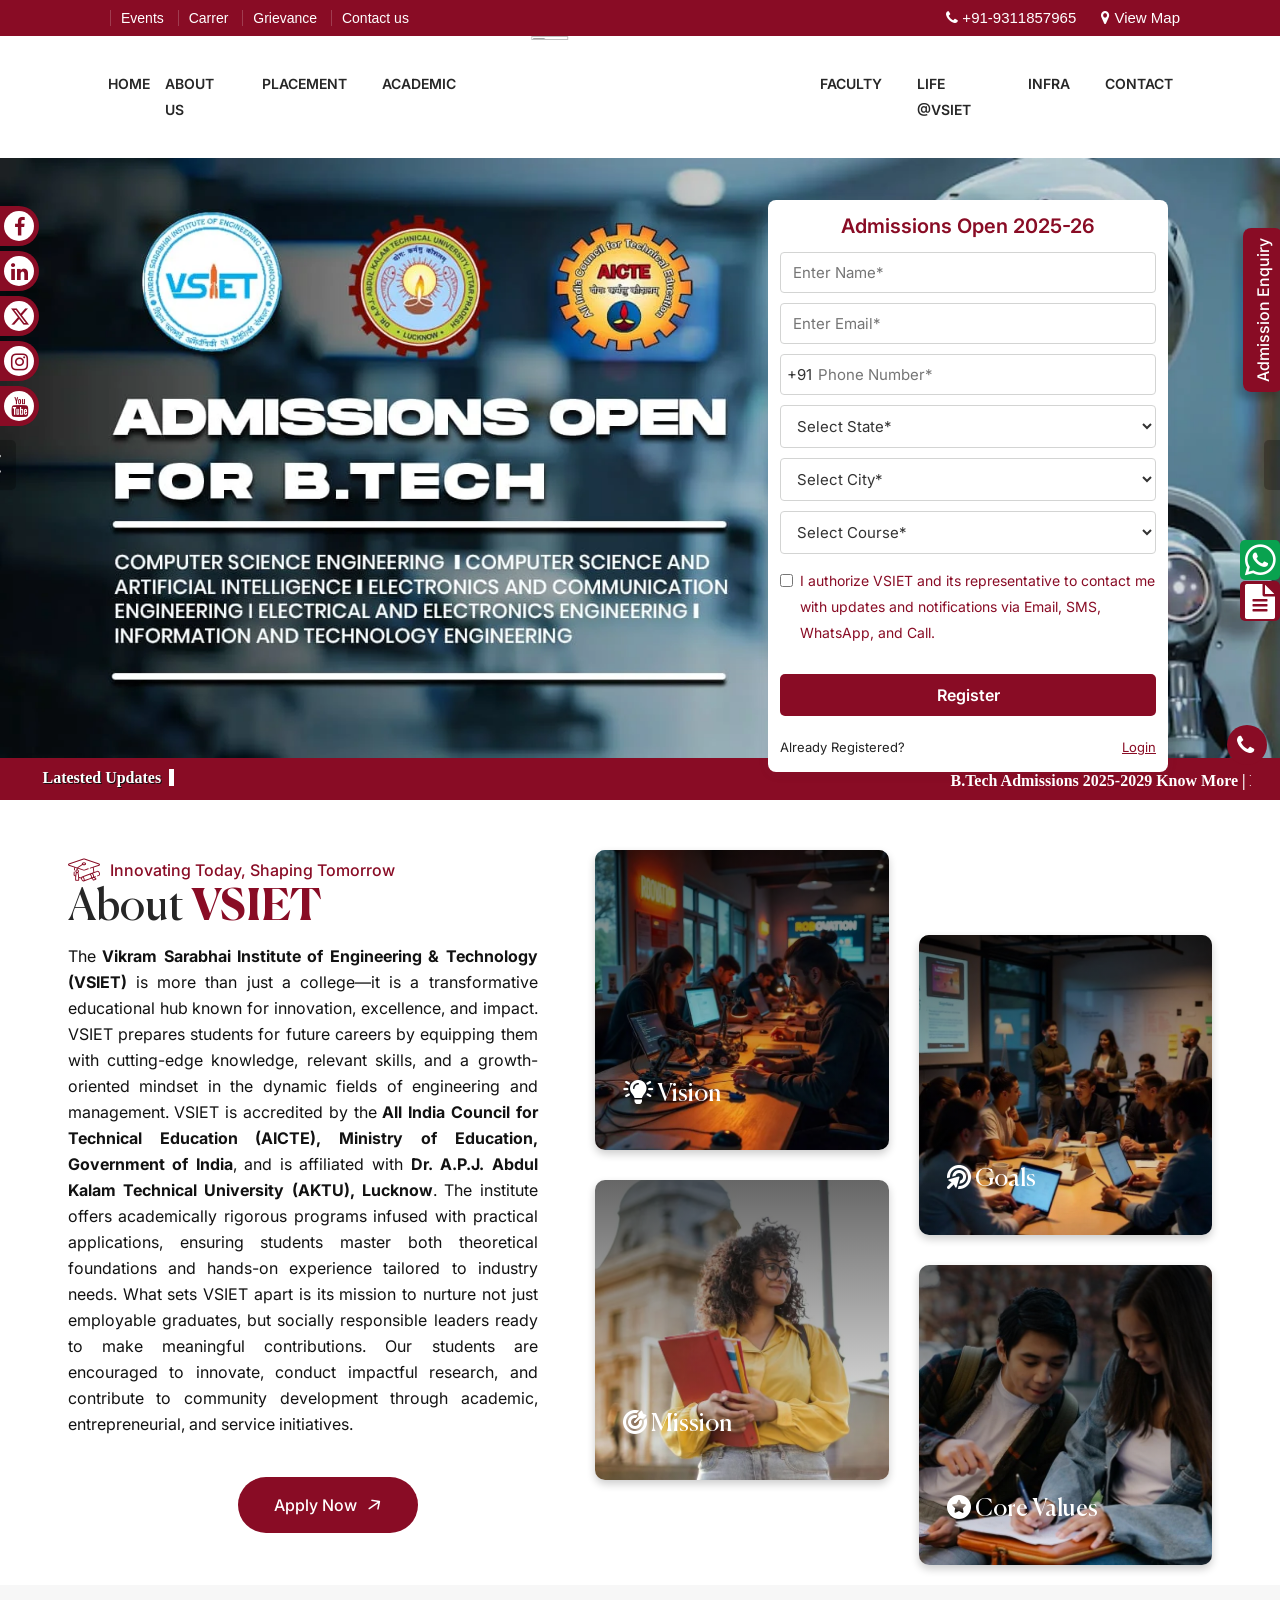
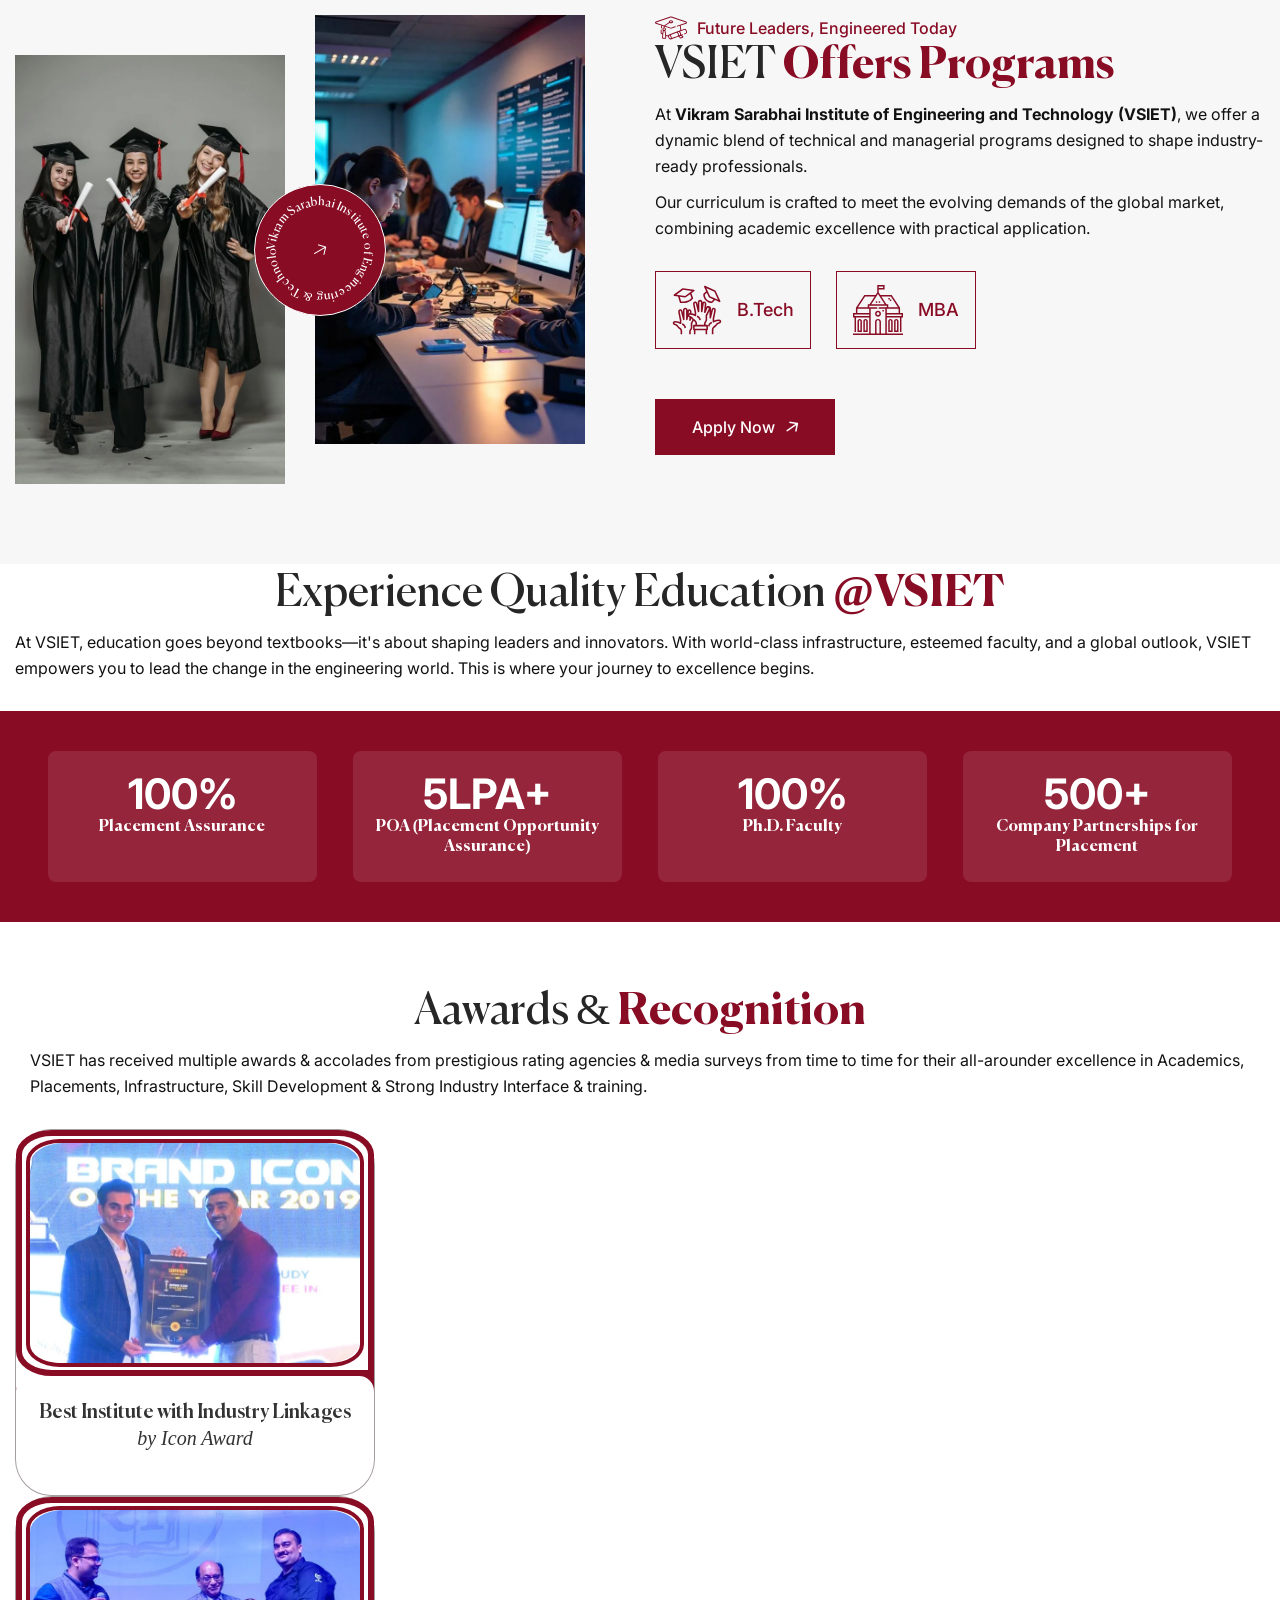
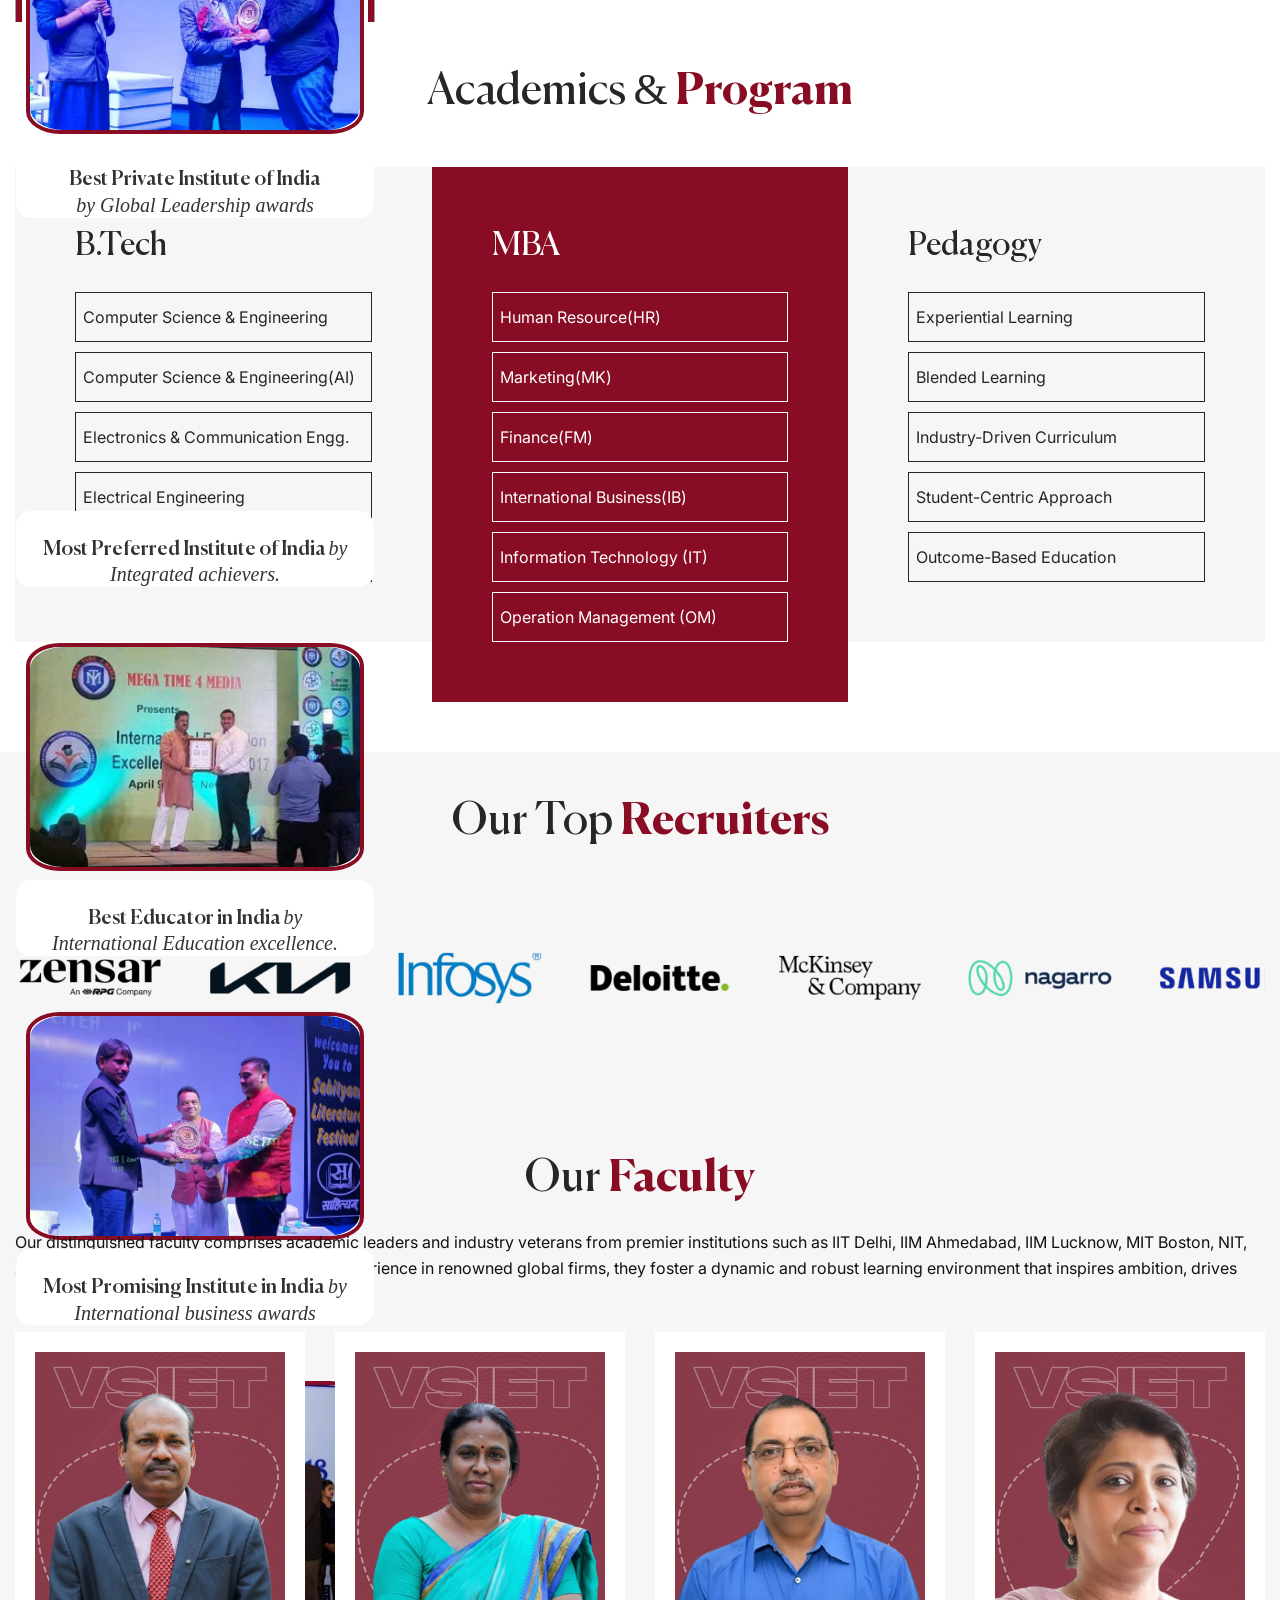
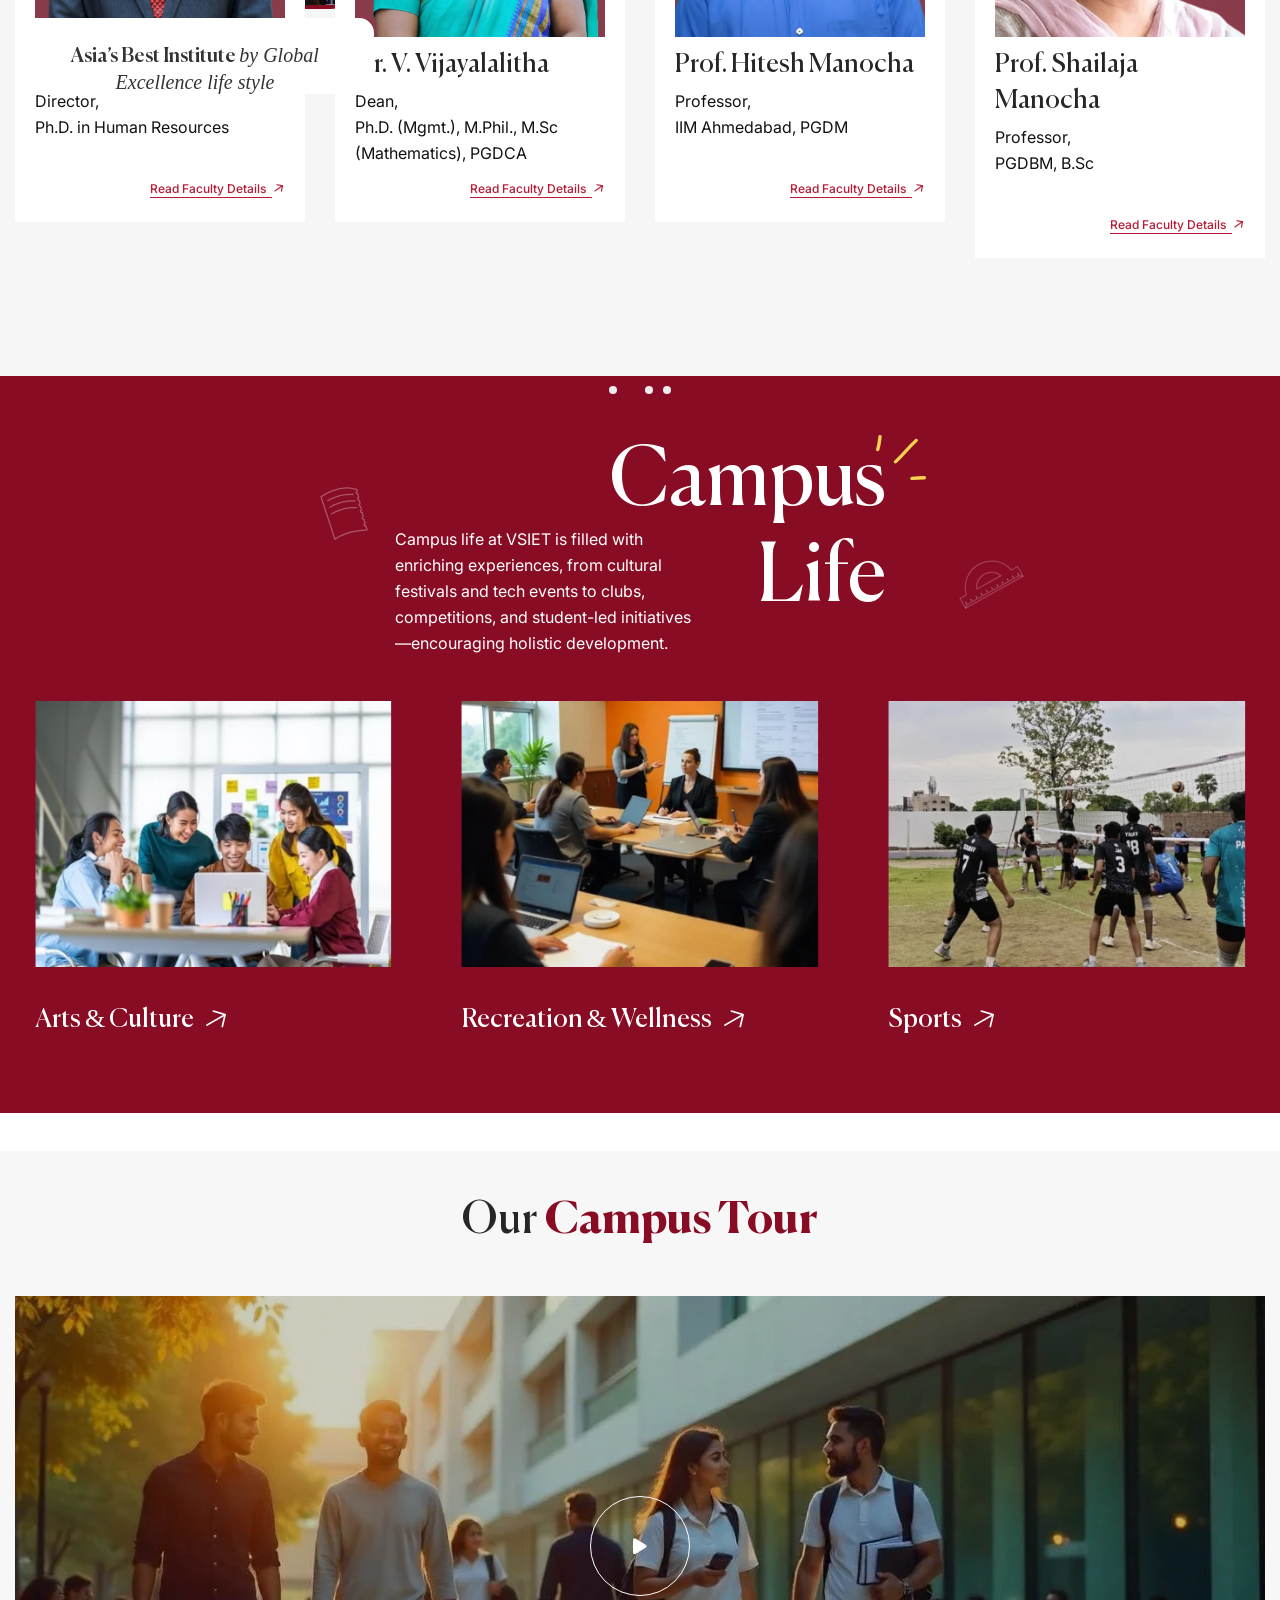
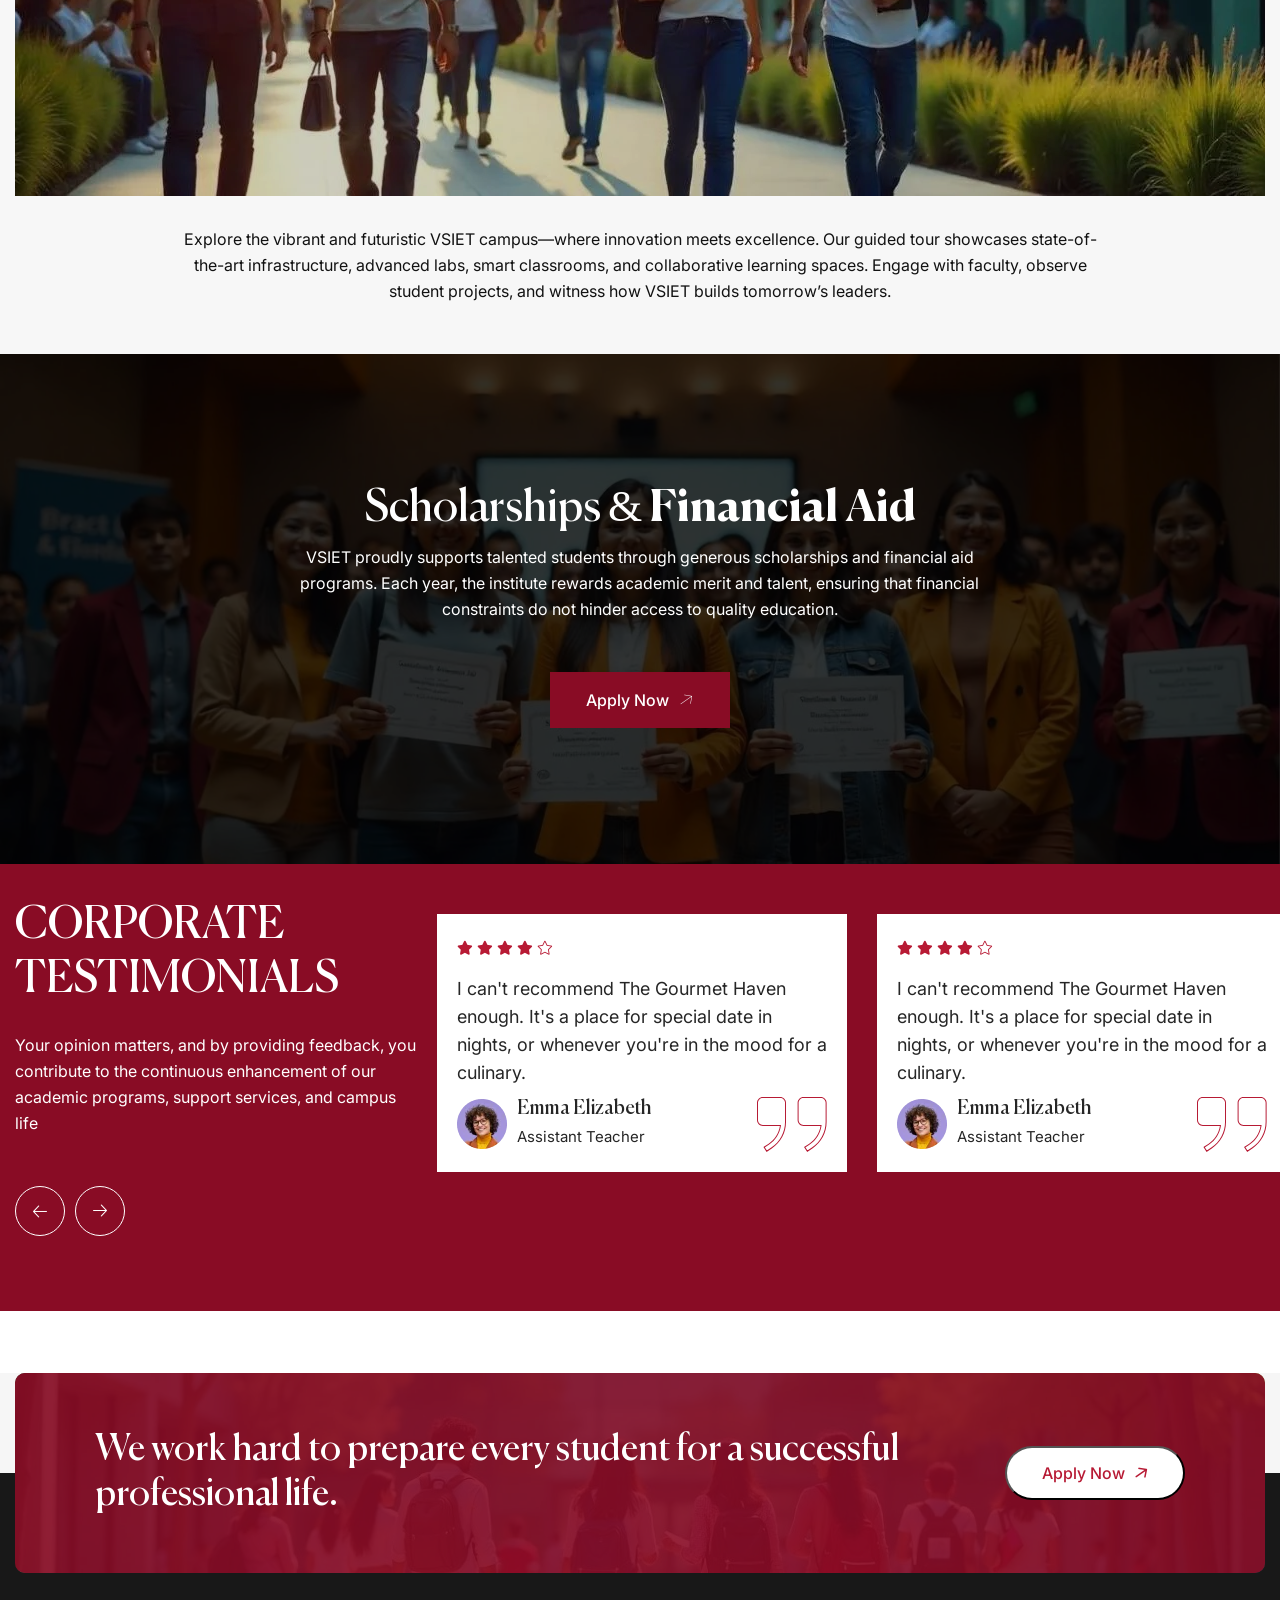
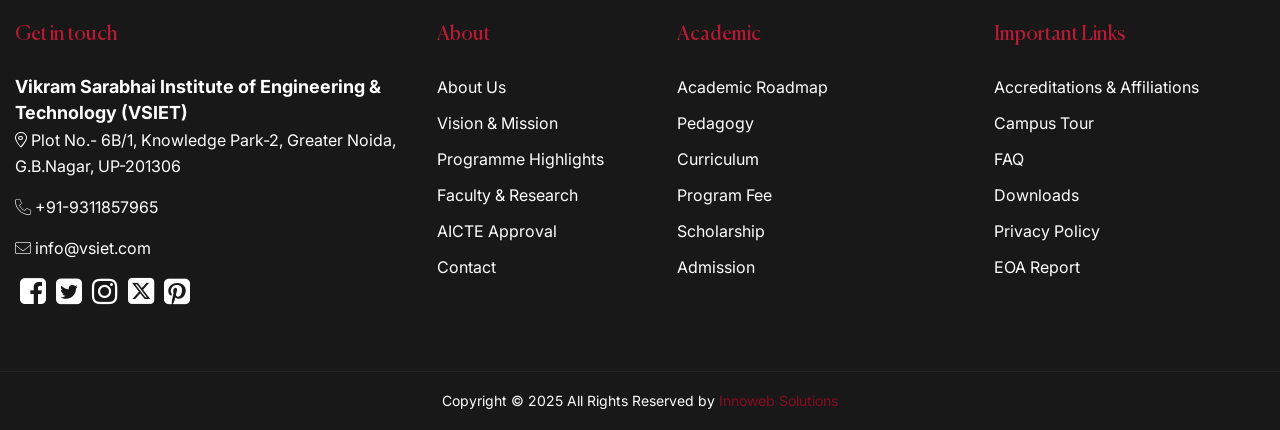
==== commit 4b020340: "followbtn" ====
--- a/index.html
+++ b/index.html
@@ -27,100 +27,62 @@
 
 <body>
     <style>
-        a#followLink {
-            position: absolute;
-            padding: 12px 24px;
-            background: #fff;
-            color: #890C25;
-            border-radius: 30px;
-            transform: translate(-50%, -50%);
-            font-weight: bold;
-            box-shadow: 0 10px 25px rgba(0, 0, 0, 0.2);
-            transition: background 0.3s, color 0.3s;
-            text-decoration: none;
-            cursor: pointer;
-            z-index: 9999;
-            pointer-events: auto;
-        }
-
-        a#followLink:hover {
-            background: #890C25;
-            color: #fff;
-        }
-
-        /* Shake Animation */
-        @keyframes shake {
-            0% {
-                transform: translate(-50%, -50%) translate(0px, 0px);
-            }
-
-            25% {
-                transform: translate(-50%, -50%) translate(2px, -2px);
-            }
-
-            50% {
-                transform: translate(-50%, -50%) translate(-2px, 2px);
-            }
-
-            75% {
-                transform: translate(-50%, -50%) translate(2px, 2px);
-            }
-
-            100% {
-                transform: translate(-50%, -50%) translate(0px, 0px);
-            }
-        }
-
+        #followBtn {
+  position: fixed;
+  top: -25px;
+  left: -100px;
+  /* padding: 10px 20px; */
+  z-index: 999;
+  /*pointer-events: none;*/ /* prevents button from blocking clicks */
+  transition: transform 0.1s ease;
+}
         .shake {
             animation: shake 0.3s infinite;
         }
     </style>
-    <a href="https://vocationalservices.in/vsiet_web/eligibility-admission-process" id="followLink">Apply Now</a>
+    <a class="rts-theme-btn btn-arrow" href="https://vocationalservices.in/vsiet_web/eligibility-admission-process" id="followBtn">Apply Now
+        <span><i class="fa-regular fa-arrow-right"></i></span>
+    </a>
 
     <script>
-        const link = document.getElementById('followLink');
-
-        let targetX = 0, targetY = 0;
-        let currentX = 0, currentY = 0;
-        let isScrolling = false;
-        let scrollTimer;
-
-        // Track mouse position including scroll
-        document.addEventListener('mousemove', (e) => {
-            const scrollX = window.scrollX || 0;
-            const scrollY = window.scrollY || 0;
-            targetX = e.clientX + scrollX;
-            targetY = e.clientY + scrollY;
-        });
-
-        window.addEventListener('scroll', () => {
-            if (!isScrolling) {
-                link.classList.add('shake');
-            }
-
-            isScrolling = true;
-
-            clearTimeout(scrollTimer);
-            scrollTimer = setTimeout(() => {
-                isScrolling = false;
-                link.classList.remove('shake');
-            }, 100);
-        });
-
-        // Animate smoothly toward targetX, targetY
-        function animate() {
-            if (isScrolling) {
-                currentX += (targetX - currentX) * 0.15;
-                currentY += (targetY - currentY) * 0.15;
-
-                link.style.left = currentX + 'px';
-                link.style.top = currentY + 'px';
-            }
-            requestAnimationFrame(animate);
-        }
-
-        animate();
-    </script>
+  const button = document.getElementById('followBtn');
+
+  let isScrolling = false;
+  let mouseX = 0, mouseY = 0;
+  let currentX = 0, currentY = 0;
+
+  // Track mouse position
+  document.addEventListener('mousemove', e => {
+    mouseX = e.clientX;
+    mouseY = e.clientY;
+  });
+
+  // Detect scroll and reset flag after inactivity
+  let scrollTimeout;
+  window.addEventListener('scroll', () => {
+    isScrolling = true;
+    clearTimeout(scrollTimeout);
+    scrollTimeout = setTimeout(() => {
+      isScrolling = false;
+    }, 150); // delay before stopping movement
+  });
+
+  // Smooth follow using lerping
+  function lerp(start, end, factor) {
+    return start + (end - start) * factor;
+  }
+
+  function animate() {
+    if (isScrolling) {
+      currentX = lerp(currentX, mouseX, 0.1);
+      currentY = lerp(currentY, mouseY, 0.1);
+      button.style.transform = `translate(${currentX}px, ${currentY}px)`;
+    }
+    requestAnimationFrame(animate);
+  }
+
+  animate();
+</script>
 
     <style>
         .link-81 {
@@ -563,61 +525,86 @@
 
         <link rel="stylesheet" href="assets/css/forming.css">
         <section class="forming">
-            <div class="reg-box">
-                <div class="reg-title">Admissions Open 2025-26</div>
-                <form class="reg-form" onsubmit="return false;">
-                    <input type="text" class="reg-input" placeholder="Enter Name*" required />
-                    <input type="email" class="reg-input" placeholder="Enter Email*" required />
-                    <div class="reg-phone-wrapper">
-                        <span class="reg-phone-prefix">+91</span>
-                        <input type="tel" class="reg-input" pattern="[0-9]{10}" maxlength="10"
-                            placeholder="Phone Number*" required
-                            style="border:none;outline:none;padding-left:0;background:transparent;" />
-                    </div>
-                    <label for="state-select" class="visually-hidden">Select State*</label>
-                    <select class="reg-select" id="state-select" required>
-                        <option value="" disabled selected>Select State*</option>
-                        <option>Delhi</option>
-                        <option>Uttar Pradesh</option>
-                        <option>Haryana</option>
-                    </select>
-                    <label for="city-select" class="visually-hidden">Select City*</label>
-                    <select class="reg-select" id="city-select" required>
-                        <option value="" disabled selected>Select City*</option>
-                        <option>Ghaziabad</option>
-                        <option>Delhi</option>
-                        <option>Noida</option>
-                    </select>
-                    <label for="course-select" class="visually-hidden">Select Course*</label>
-                    <select class="reg-select" id="course-select" required title="Select Course*">
-                        <option value="" disabled selected>Select Course*</option>
-                        <option>B.Tech</option>
-                        <option>MBA</option>
-                        <option>BBA</option>
-                    </select>
-                    <div class="reg-checkbox-row">
-                        <input type="checkbox" class="reg-checkbox" id="consent" required />
-                        <label for="consent">
-                            I authorize VSIET and its representative to contact me with updates and
-                            notifications via Email, SMS, WhatsApp, and Call. This will override the
-                            registry&nbsp;on&nbsp;DND/NDNC.*
-                        </label>
-                    </div>
-                    <button class="reg-button">Register</button>
-                </form>
-                <div class="reg-footer-row">
-                    <span>Already Registered?</span>
-                    <span class="reg-login-link" onclick="alert('Login action')">Login</span>
-                </div>
-            </div>
-        </section>
-        <script>
-            // Demo JS: Prevent real submit, show alert
-            document.querySelector('.reg-form').onsubmit = function () {
-                alert('Registration form submitted! (Demo only)');
-                return false;
-            };
-        </script>
+  <div class="reg-box">
+    <div class="reg-title">Admissions Open 2025-26</div>
+    <form class="reg-form" onsubmit="return handleSubmit(event)">
+      <input type="text" class="reg-input" placeholder="Enter Name*" required />
+
+      <input type="email" class="reg-input" placeholder="Enter Email*" required />
+
+      <div class="reg-phone-wrapper">
+        <span class="reg-phone-prefix">+91</span>
+        <input type="tel" class="reg-input" pattern="[0-9]{10}" maxlength="10"
+          placeholder="Phone Number*" required style="border:none;outline:none;padding-left:0;background:transparent;" />
+      </div>
+
+      <select class="reg-select" id="state-select" required>
+        <option value="" disabled selected>Select State*</option>
+        <option>Andhra Pradesh</option>
+<option>Arunachal Pradesh</option>
+<option>Assam</option>
+<option>Bihar</option>
+<option>Chhattisgarh</option>
+<option>Goa</option>
+<option>Gujarat</option>
+<option>Haryana</option>
+<option>Himachal Pradesh</option>
+<option>Jharkhand</option>
+<option>Karnataka</option>
+<option>Kerala</option>
+<option>Madhya Pradesh</option>
+<option>Maharashtra</option>
+<option>Manipur</option>
+<option>Meghalaya</option>
+<option>Mizoram</option>
+<option>Nagaland</option>
+<option>Odisha</option>
+<option>Punjab</option>
+<option>Rajasthan</option>
+<option>Sikkim</option>
+<option>Tamil Nadu</option>
+<option>Telangana</option>
+<option>Tripura</option>
+<option>Uttar Pradesh</option>
+<option>Uttarakhand</option>
+<option>West Bengal</option>
+
+        <!-- Add all states as needed -->
+      </select>
+
+      <select class="reg-select" id="city-select" required>
+        <option value="" disabled selected>Select City*</option>
+      </select>
+
+      <select class="reg-select" required>
+        <option value="" disabled selected>Select Course*</option>
+        <option>B.Tech</option>
+        <option>MBA</option>
+        <option>BBA</option>
+      </select>
+
+      <div class="reg-checkbox-row">
+        <input type="checkbox" required style="position: relative;
+    top: 6px;"/>
+        <label style="    font-size: 14px;">
+          I authorize VSIET and its representative to contact me with updates and notifications via Email, SMS, WhatsApp, and Call.
+        </label>
+      </div>
+
+      <!-- Google reCAPTCHA -->
+      <div class="g-recaptcha" data-sitekey="YOUR_SITE_KEY_HERE"></div>
+
+      <button type="submit" class="reg-button">Register</button>
+    </form>
+
+    <div class="reg-footer-row">
+      <span>Already Registered?</span>
+      <span class="reg-login-link" onclick="alert('Login action')">Login</span>
+    </div>
+  </div>
+</section>
+        <script src="assets/js/formings.js"></script>
+
 
         <!-- our program -->
         <section class="program rts-section-padding" style="background-color: #fff;" id="education-about">
--- a/assets/css/style.css
+++ b/assets/css/style.css
@@ -9926,321 +9926,6 @@
 }
 
 /* ========= Forms Styles ========= */
-input,
-button,
-select,
-textarea {
-  background: transparent;
-  border: 1px solid var(--rt-border);
-  transition: var(--transition);
-  color: var(--rt-body);
-  width: 100%;
-}
-input:focus, input:active,
-button:focus,
-button:active,
-select:focus,
-select:active,
-textarea:focus,
-textarea:active {
-  outline: none;
-  border-color: var(--rt-primary) !important;
-}
-
-button,
-[type=button],
-[type=reset],
-[type=submit] {
-  -webkit-appearance: button;
-}
-
-input {
-  height: 40px;
-  padding: 0 15px;
-}
-
-input[type=text],
-input[type=password],
-input[type=email],
-input[type=number],
-input[type=tel],
-textarea {
-  font-size: var(--p-s);
-  font-weight: 400;
-  height: auto;
-  line-height: 28px;
-  background: transparent;
-  -webkit-box-shadow: none;
-  box-shadow: none;
-  padding: 0 15px;
-  outline: none;
-  border: var(--border-width) solid var(--rt-border);
-  border-radius: var(--rt-radius-none);
-  /* -- Placeholder -- */
-}
-input[type=text]::placeholder,
-input[type=password]::placeholder,
-input[type=email]::placeholder,
-input[type=number]::placeholder,
-input[type=tel]::placeholder,
-textarea::placeholder {
-  color: var(--rt-body);
-  /* Firefox */
-  opacity: 1;
-}
-input[type=text]:-ms-input-placeholder,
-input[type=password]:-ms-input-placeholder,
-input[type=email]:-ms-input-placeholder,
-input[type=number]:-ms-input-placeholder,
-input[type=tel]:-ms-input-placeholder,
-textarea:-ms-input-placeholder {
-  /* Internet Explorer 10-11 */
-  color: var(--rt-body);
-}
-input[type=text]::-ms-input-placeholder,
-input[type=password]::-ms-input-placeholder,
-input[type=email]::-ms-input-placeholder,
-input[type=number]::-ms-input-placeholder,
-input[type=tel]::-ms-input-placeholder,
-textarea::-ms-input-placeholder {
-  /* Microsoft Edge */
-  color: var(--rt-body);
-}
-input[type=text].p-holder__active, .input-active input[type=text], input[type=text].input-active,
-input[type=password].p-holder__active,
-.input-active input[type=password],
-input[type=password].input-active,
-input[type=email].p-holder__active,
-.input-active input[type=email],
-input[type=email].input-active,
-input[type=number].p-holder__active,
-.input-active input[type=number],
-input[type=number].input-active,
-input[type=tel].p-holder__active,
-.input-active input[type=tel],
-input[type=tel].input-active,
-textarea.p-holder__active,
-textarea.input-active {
-  border-color: var(--rt-primary);
-  /* -- Placeholder -- */
-}
-input[type=text].p-holder__active::placeholder, .input-active input[type=text]::placeholder, input[type=text].input-active::placeholder,
-input[type=password].p-holder__active::placeholder,
-.input-active input[type=password]::placeholder,
-input[type=password].input-active::placeholder,
-input[type=email].p-holder__active::placeholder,
-.input-active input[type=email]::placeholder,
-input[type=email].input-active::placeholder,
-input[type=number].p-holder__active::placeholder,
-.input-active input[type=number]::placeholder,
-input[type=number].input-active::placeholder,
-input[type=tel].p-holder__active::placeholder,
-.input-active input[type=tel]::placeholder,
-input[type=tel].input-active::placeholder,
-textarea.p-holder__active::placeholder,
-textarea.input-active::placeholder {
-  color: var(--rt-primary);
-  /* Firefox */
-  opacity: 1;
-}
-input[type=text].p-holder__active:-ms-input-placeholder, .input-active input[type=text]:-ms-input-placeholder, input[type=text].input-active:-ms-input-placeholder,
-input[type=password].p-holder__active:-ms-input-placeholder,
-.input-active input[type=password]:-ms-input-placeholder,
-input[type=password].input-active:-ms-input-placeholder,
-input[type=email].p-holder__active:-ms-input-placeholder,
-.input-active input[type=email]:-ms-input-placeholder,
-input[type=email].input-active:-ms-input-placeholder,
-input[type=number].p-holder__active:-ms-input-placeholder,
-.input-active input[type=number]:-ms-input-placeholder,
-input[type=number].input-active:-ms-input-placeholder,
-input[type=tel].p-holder__active:-ms-input-placeholder,
-.input-active input[type=tel]:-ms-input-placeholder,
-input[type=tel].input-active:-ms-input-placeholder,
-textarea.p-holder__active:-ms-input-placeholder,
-textarea.input-active:-ms-input-placeholder {
-  /* Internet Explorer 10-11 */
-  color: var(--rt-primary);
-}
-input[type=text].p-holder__active::-ms-input-placeholder, .input-active input[type=text]::-ms-input-placeholder, input[type=text].input-active::-ms-input-placeholder,
-input[type=password].p-holder__active::-ms-input-placeholder,
-.input-active input[type=password]::-ms-input-placeholder,
-input[type=password].input-active::-ms-input-placeholder,
-input[type=email].p-holder__active::-ms-input-placeholder,
-.input-active input[type=email]::-ms-input-placeholder,
-input[type=email].input-active::-ms-input-placeholder,
-input[type=number].p-holder__active::-ms-input-placeholder,
-.input-active input[type=number]::-ms-input-placeholder,
-input[type=number].input-active::-ms-input-placeholder,
-input[type=tel].p-holder__active::-ms-input-placeholder,
-.input-active input[type=tel]::-ms-input-placeholder,
-input[type=tel].input-active::-ms-input-placeholder,
-textarea.p-holder__active::-ms-input-placeholder,
-textarea.input-active::-ms-input-placeholder {
-  /* Microsoft Edge */
-  color: var(--rt-primary);
-}
-input[type=text].p-holder__error, .input-error input[type=text], input[type=text].input-error,
-input[type=password].p-holder__error,
-.input-error input[type=password],
-input[type=password].input-error,
-input[type=email].p-holder__error,
-.input-error input[type=email],
-input[type=email].input-error,
-input[type=number].p-holder__error,
-.input-error input[type=number],
-input[type=number].input-error,
-input[type=tel].p-holder__error,
-.input-error input[type=tel],
-input[type=tel].input-error,
-textarea.p-holder__error,
-textarea.input-error {
-  border-color: #f4282d;
-  /* -- Placeholder -- */
-}
-input[type=text].p-holder__error::placeholder, .input-error input[type=text]::placeholder, input[type=text].input-error::placeholder,
-input[type=password].p-holder__error::placeholder,
-.input-error input[type=password]::placeholder,
-input[type=password].input-error::placeholder,
-input[type=email].p-holder__error::placeholder,
-.input-error input[type=email]::placeholder,
-input[type=email].input-error::placeholder,
-input[type=number].p-holder__error::placeholder,
-.input-error input[type=number]::placeholder,
-input[type=number].input-error::placeholder,
-input[type=tel].p-holder__error::placeholder,
-.input-error input[type=tel]::placeholder,
-input[type=tel].input-error::placeholder,
-textarea.p-holder__error::placeholder,
-textarea.input-error::placeholder {
-  color: #f4282d;
-  /* Firefox */
-  opacity: 1;
-}
-input[type=text].p-holder__error:-ms-input-placeholder, .input-error input[type=text]:-ms-input-placeholder, input[type=text].input-error:-ms-input-placeholder,
-input[type=password].p-holder__error:-ms-input-placeholder,
-.input-error input[type=password]:-ms-input-placeholder,
-input[type=password].input-error:-ms-input-placeholder,
-input[type=email].p-holder__error:-ms-input-placeholder,
-.input-error input[type=email]:-ms-input-placeholder,
-input[type=email].input-error:-ms-input-placeholder,
-input[type=number].p-holder__error:-ms-input-placeholder,
-.input-error input[type=number]:-ms-input-placeholder,
-input[type=number].input-error:-ms-input-placeholder,
-input[type=tel].p-holder__error:-ms-input-placeholder,
-.input-error input[type=tel]:-ms-input-placeholder,
-input[type=tel].input-error:-ms-input-placeholder,
-textarea.p-holder__error:-ms-input-placeholder,
-textarea.input-error:-ms-input-placeholder {
-  /* Internet Explorer 10-11 */
-  color: #f4282d;
-}
-input[type=text].p-holder__error::-ms-input-placeholder, .input-error input[type=text]::-ms-input-placeholder, input[type=text].input-error::-ms-input-placeholder,
-input[type=password].p-holder__error::-ms-input-placeholder,
-.input-error input[type=password]::-ms-input-placeholder,
-input[type=password].input-error::-ms-input-placeholder,
-input[type=email].p-holder__error::-ms-input-placeholder,
-.input-error input[type=email]::-ms-input-placeholder,
-input[type=email].input-error::-ms-input-placeholder,
-input[type=number].p-holder__error::-ms-input-placeholder,
-.input-error input[type=number]::-ms-input-placeholder,
-input[type=number].input-error::-ms-input-placeholder,
-input[type=tel].p-holder__error::-ms-input-placeholder,
-.input-error input[type=tel]::-ms-input-placeholder,
-input[type=tel].input-error::-ms-input-placeholder,
-textarea.p-holder__error::-ms-input-placeholder,
-textarea.input-error::-ms-input-placeholder {
-  /* Microsoft Edge */
-  color: #f4282d;
-}
-input[type=text].p-holder__error:focus, .input-error input[type=text]:focus, input[type=text].input-error:focus,
-input[type=password].p-holder__error:focus,
-.input-error input[type=password]:focus,
-input[type=password].input-error:focus,
-input[type=email].p-holder__error:focus,
-.input-error input[type=email]:focus,
-input[type=email].input-error:focus,
-input[type=number].p-holder__error:focus,
-.input-error input[type=number]:focus,
-input[type=number].input-error:focus,
-input[type=tel].p-holder__error:focus,
-.input-error input[type=tel]:focus,
-input[type=tel].input-error:focus,
-textarea.p-holder__error:focus,
-textarea.input-error:focus {
-  border-color: #f4282d;
-}
-input[type=text]:focus,
-input[type=password]:focus,
-input[type=email]:focus,
-input[type=number]:focus,
-input[type=tel]:focus,
-textarea:focus {
-  border-color: var(--rt-primary);
-}
-
-input[type=checkbox],
-input[type=radio] {
-  opacity: 0;
-  position: absolute;
-}
-input[type=checkbox] ~ label,
-input[type=radio] ~ label {
-  position: relative;
-  font-size: 12px;
-  line-height: 17px;
-  color: var(--color-body);
-  font-weight: 400;
-  padding-left: 25px;
-  cursor: pointer;
-}
-input[type=checkbox] ~ label::before,
-/* input[type=radio] ~ label::before {
-  content: " ";
-  position: absolute;
-  top: 1 px;
-  left: 0;
-  width: 15px;
-  height: 15px;
-  background-color: #5d5d7e;
-  border-radius: 2px;
-  transition: all 0.3s;
-  border-radius: 2px;
-} */
-input[type=checkbox] ~ label::after,
-input[type=radio] ~ label::after {
-  content: " ";
-  position: absolute;
-  top: 16%;
-  left: 2px;
-  width: 10px;
-  height: 6px;
-  background-color: transparent;
-  border-bottom: 2px solid #ffffff;
-  border-left: 2px solid #ffffff;
-  border-radius: 2px;
-  transform: rotate(-45deg);
-  opacity: 0;
-  transition: all 0.3s;
-}
-input[type=checkbox]:checked ~ label::after,
-input[type=radio]:checked ~ label::after {
-  opacity: 1;
-}
-
-input:checked ~ .rn-check-box-label::before {
-  background: var(--rt-primary) !important;
-}
-
-input[type=radio] ~ label::before {
-  border-radius: 50%;
-}
-input[type=radio] ~ label::after {
-  width: 8px;
-  height: 8px;
-  left: 3px;
-  background: #fff;
-  border-radius: 50%;
-}
 
 .form-group {
   margin-bottom: 20px;
@@ -19394,7 +19079,7 @@
 @media screen and (max-width: 576px) {
   .rts-scholarship.rts-section-height {
     padding: 80px 0;
-    height: 100%;
+    /* height: 100%; */
   }
 }
 
--- a/assets/css/forming.css
+++ b/assets/css/forming.css
@@ -33,7 +33,7 @@
       background: #fff;
       color: #890C25;;
       border-radius: 8px;
-      padding: 24px;
+      padding: 12px;
       box-shadow: 0 2px 12px rgba(88,81,81,0.07);
       box-sizing: border-box;
     }
@@ -69,7 +69,7 @@
       align-items: center;
       border: 1px solid #d3d4d3;
       border-radius: 4px;
-      padding: 10px 12px;
+      padding: 0 6px;
       background: #fff;
     }
     .reg-phone-prefix {
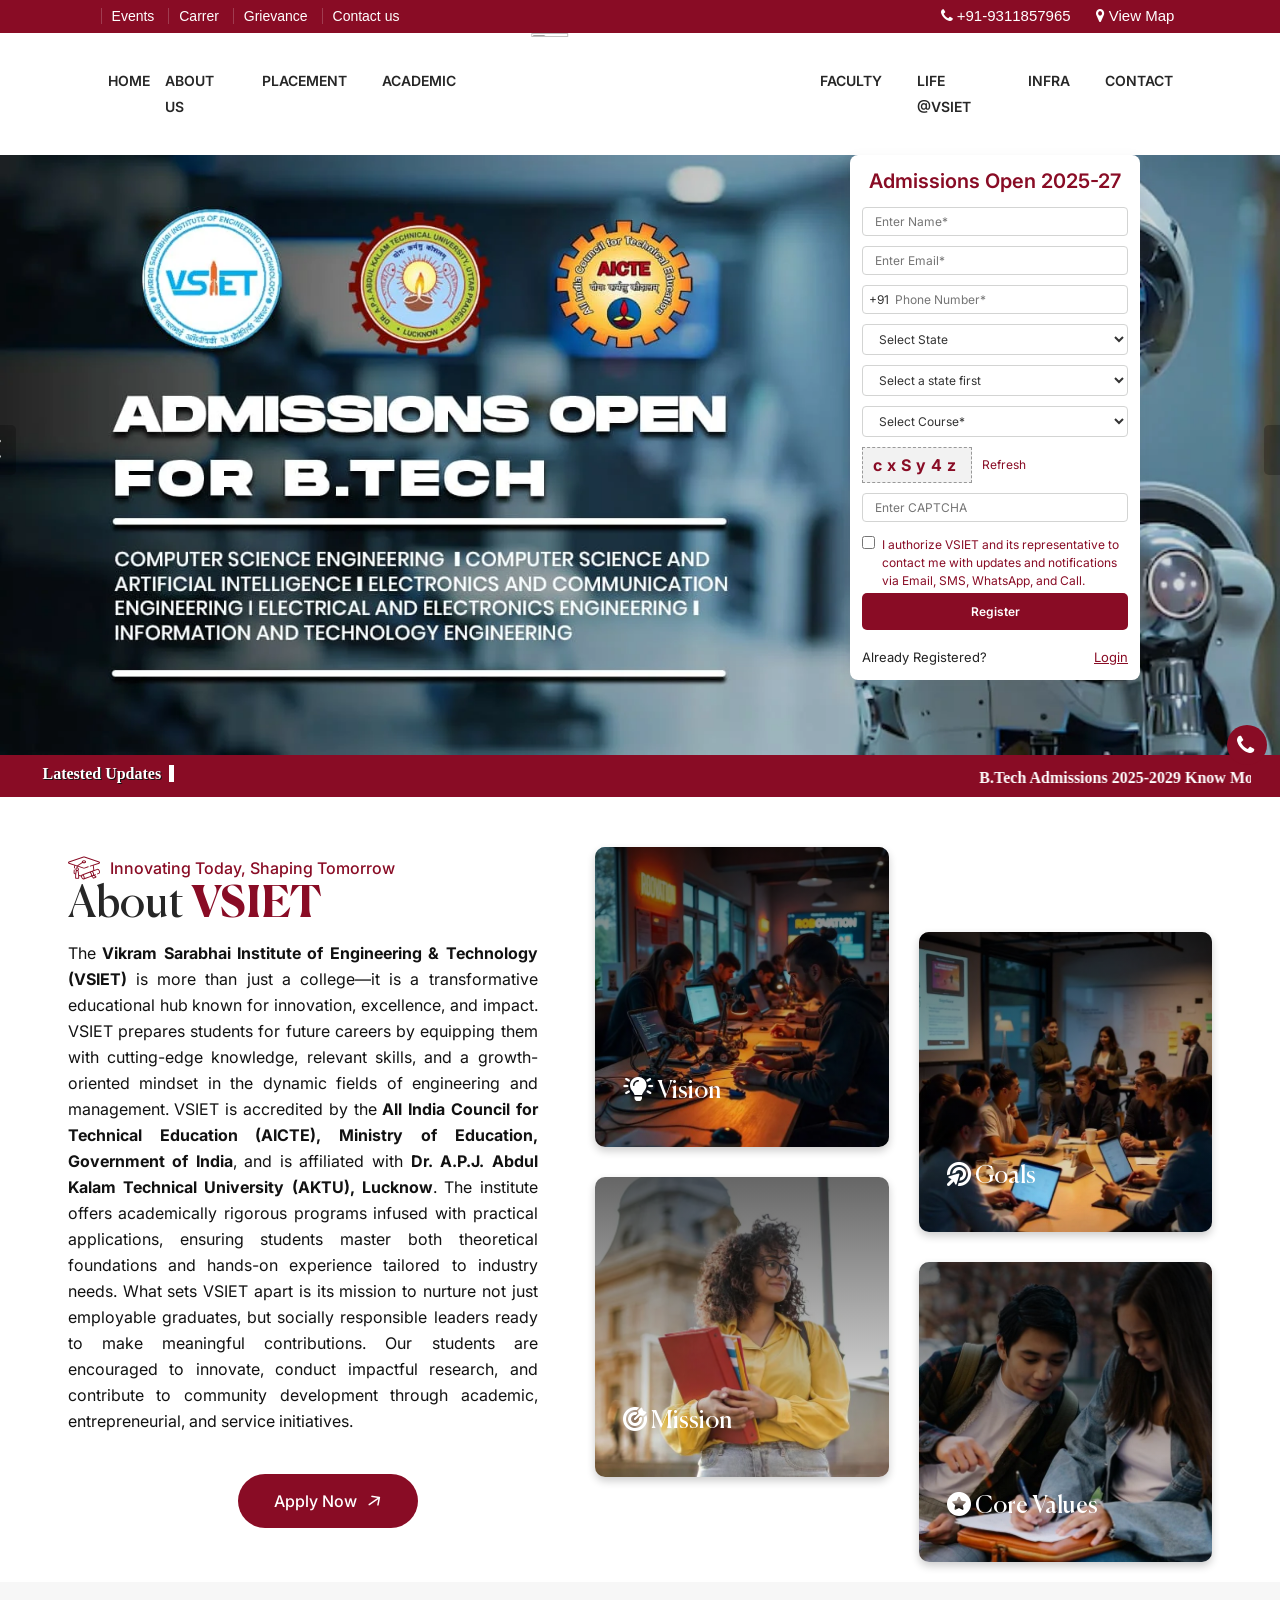
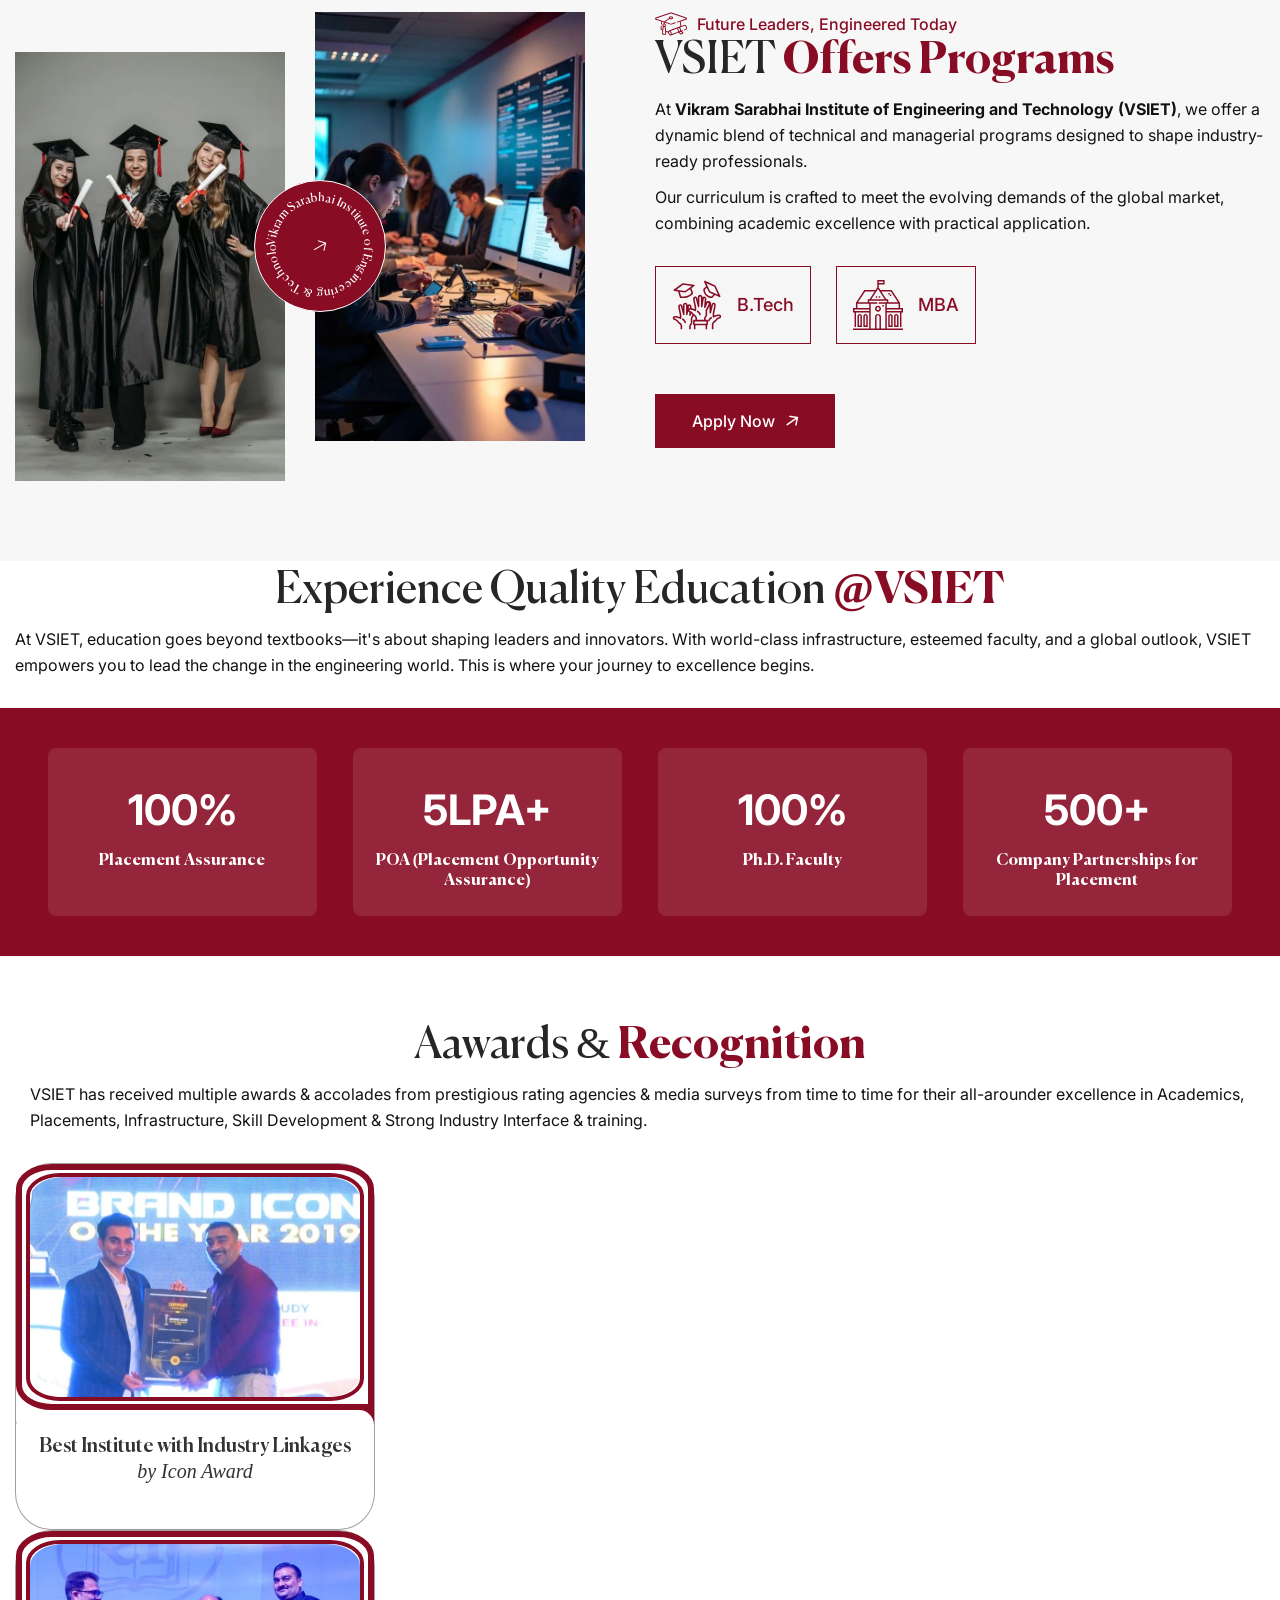
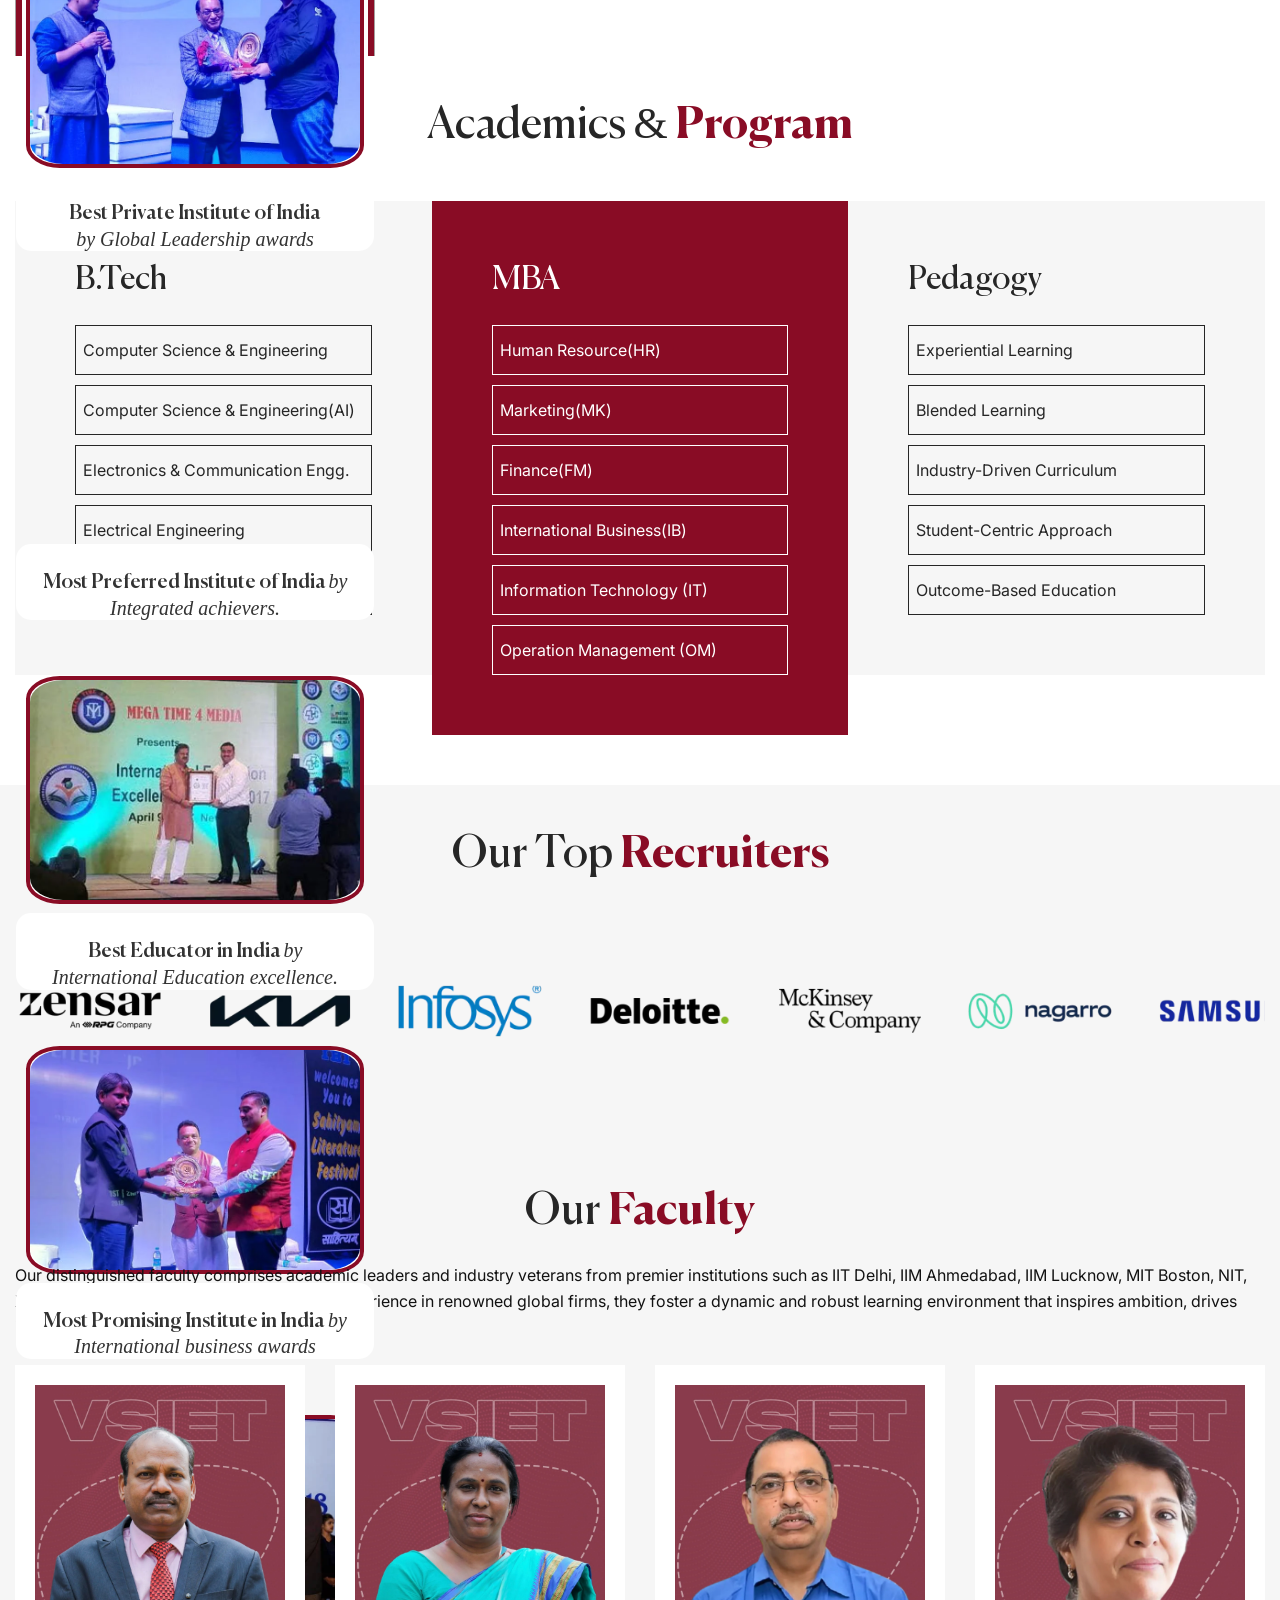
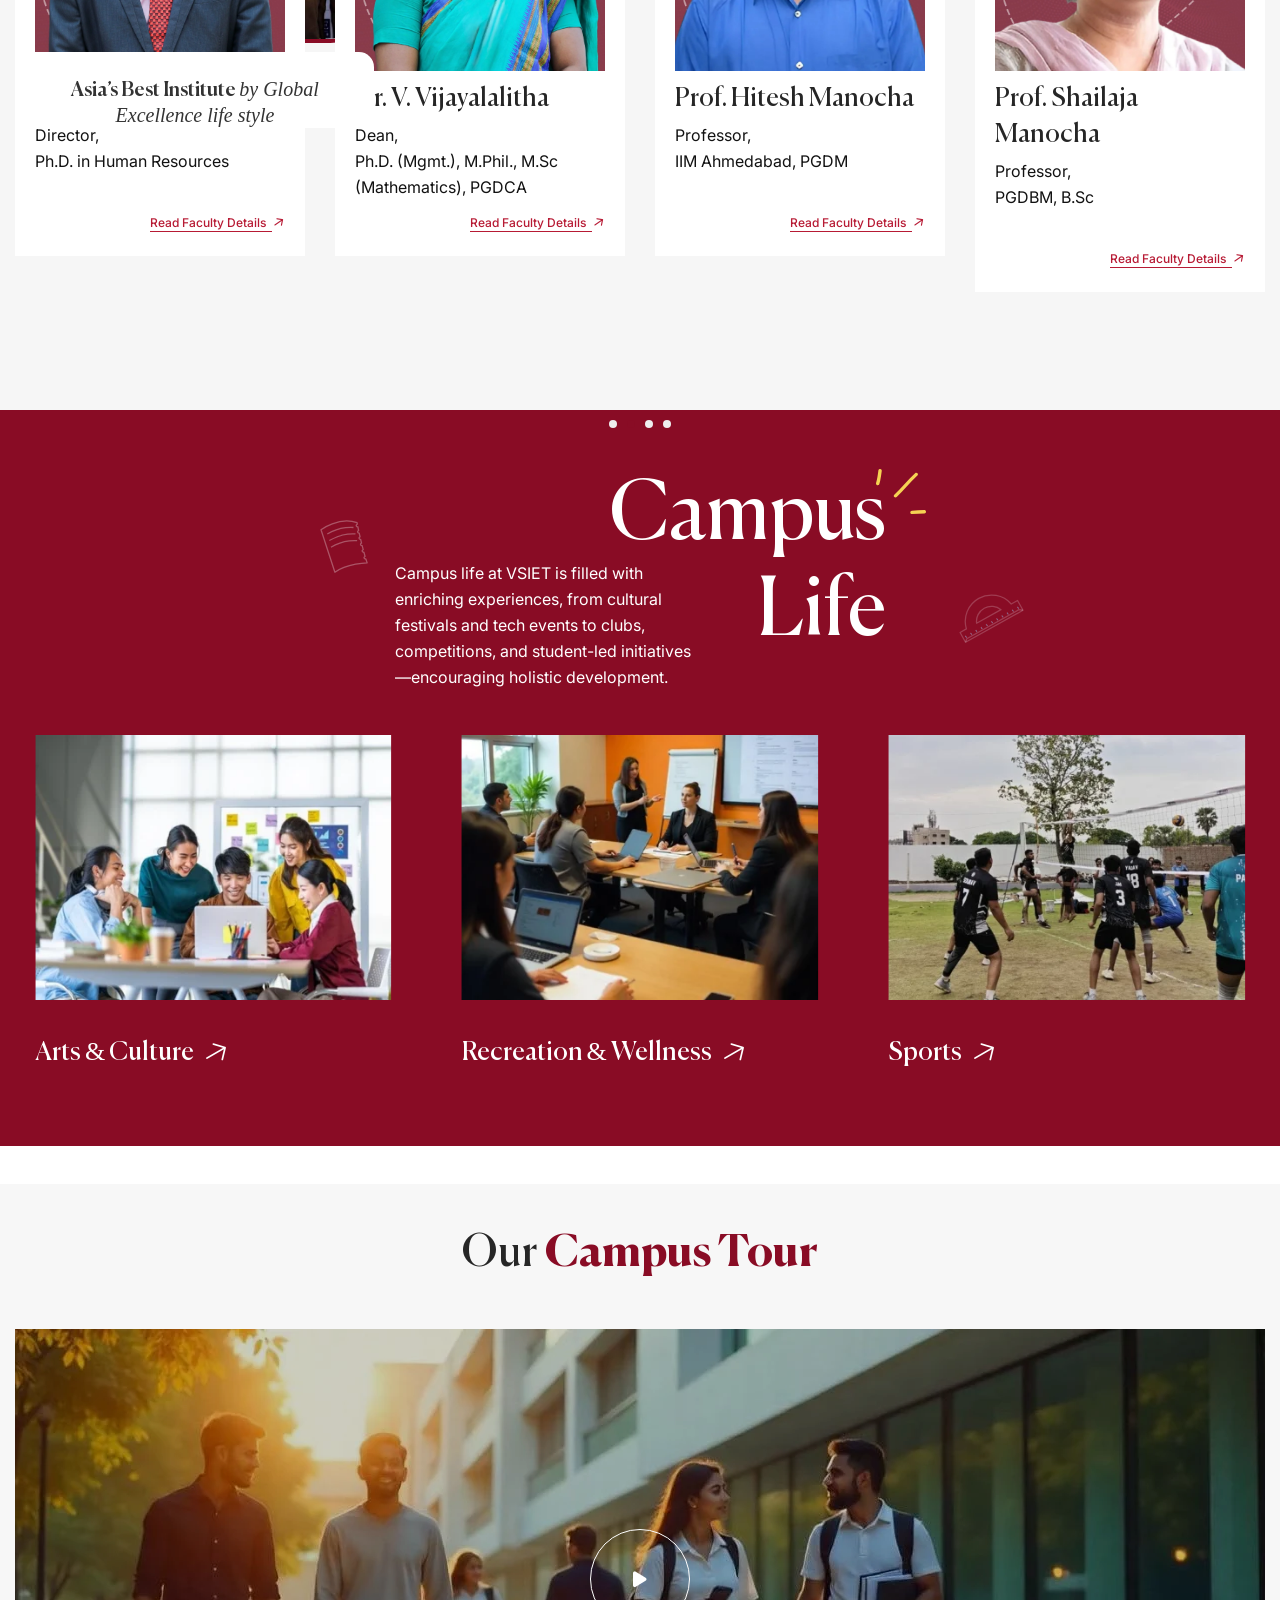
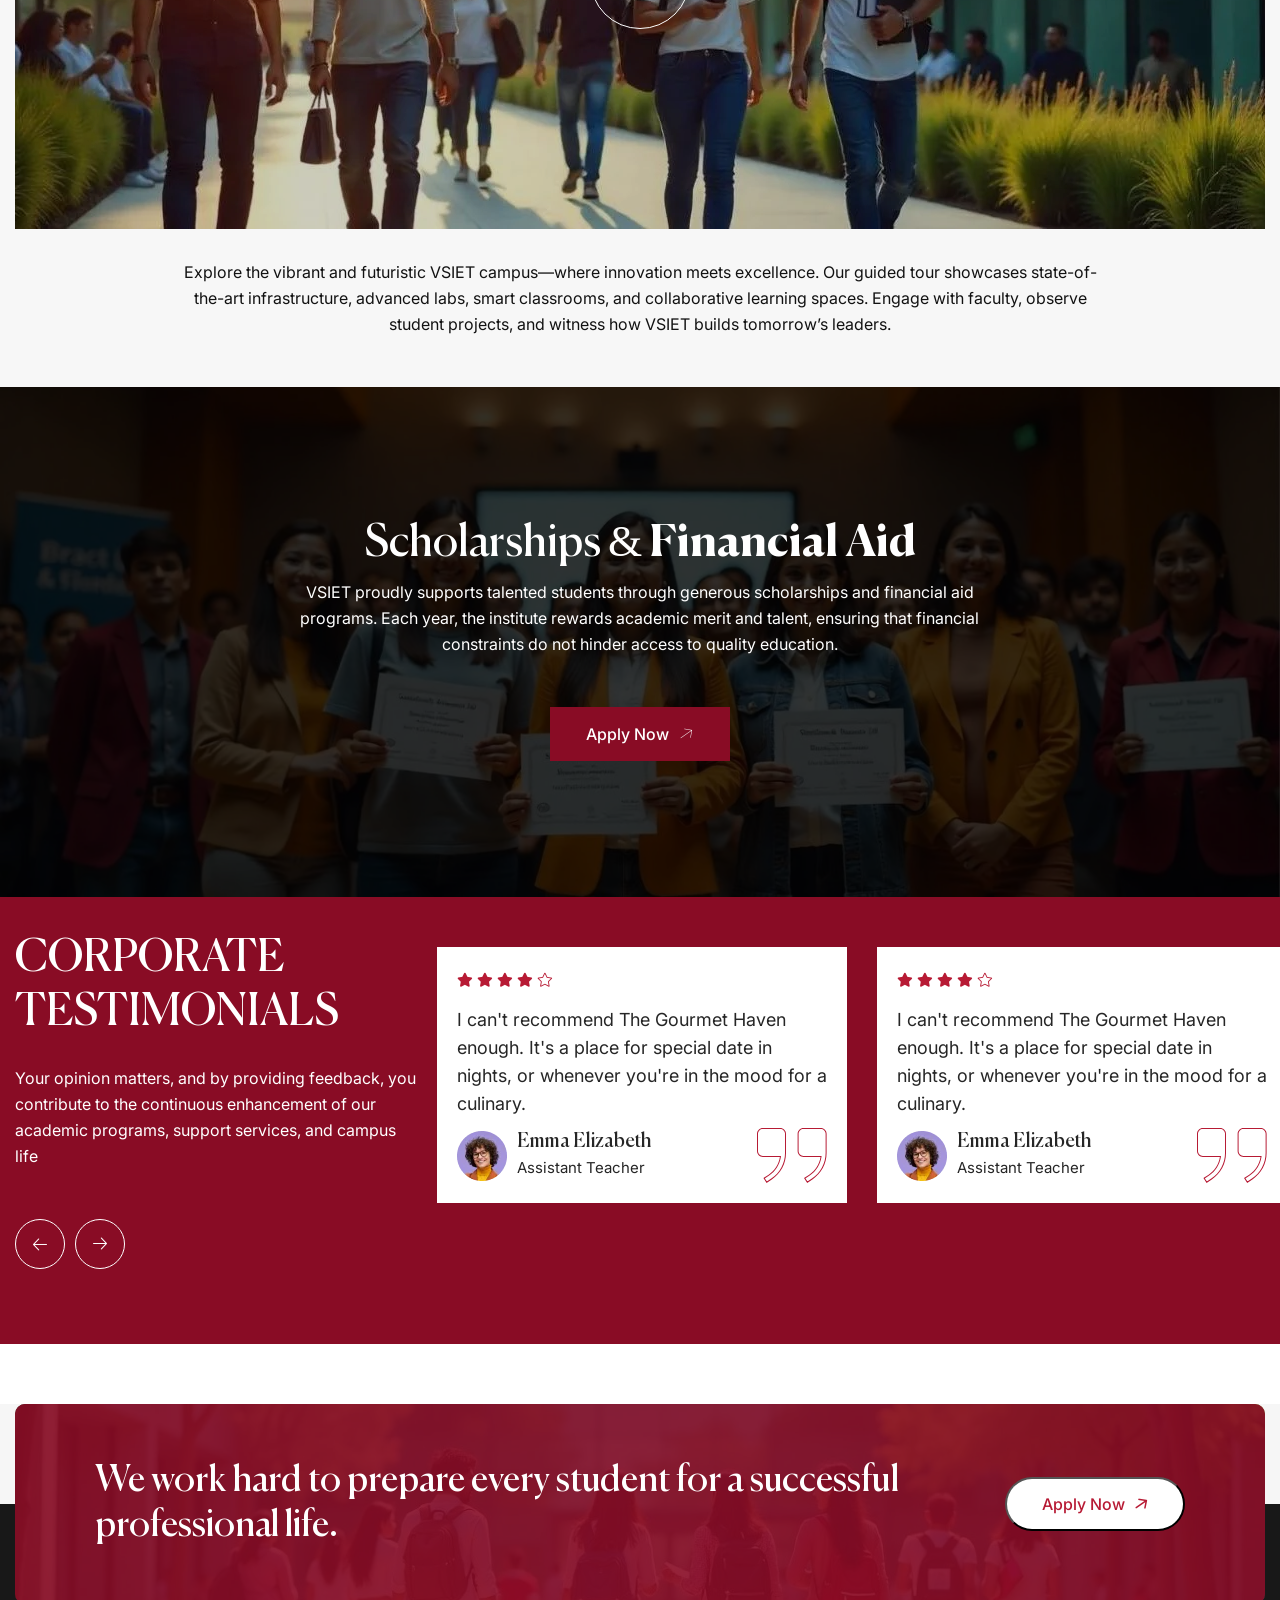
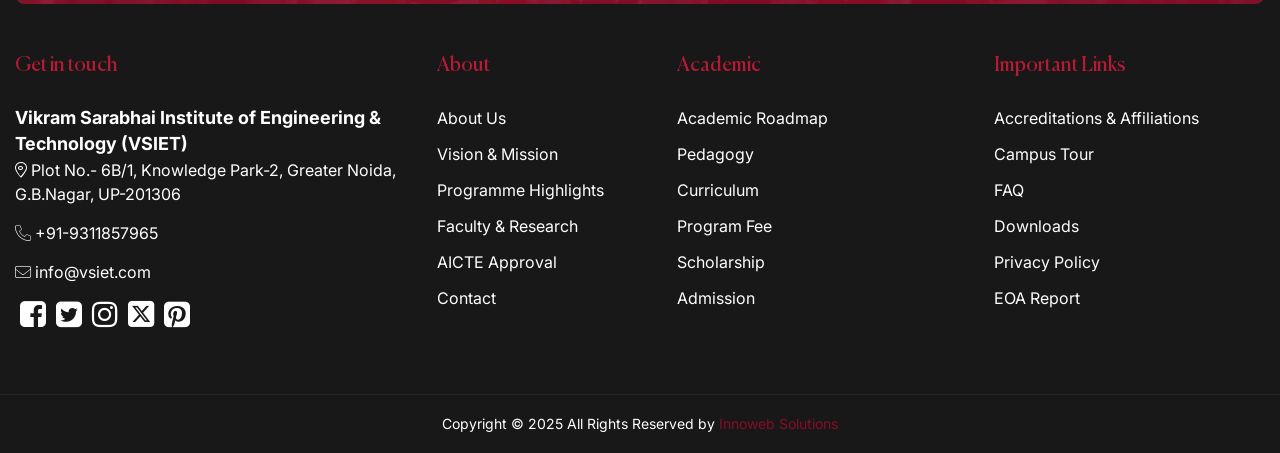
==== commit bac80a6e: "blog added" ====
--- a/index.html
+++ b/index.html
@@ -22,67 +22,71 @@
     <link rel="stylesheet" href="assets/css/plugins/jquery-ui.css">
     <!-- custom style css -->
     <link rel="stylesheet" href="assets/css/style.css">
+    <link rel="stylesheet" href="assets/css/Responsive1440.css">
 </head>
 <link rel="stylesheet" type="text/css" href="assets/css/adons.css">
 
 <body>
     <style>
         #followBtn {
-  position: fixed;
-  top: -25px;
-  left: -100px;
-  /* padding: 10px 20px; */
-  z-index: 999;
-  /*pointer-events: none;*/ /* prevents button from blocking clicks */
-  transition: transform 0.1s ease;
-}
+            position: fixed;
+            top: -25px;
+            left: -100px;
+            /* padding: 10px 20px; */
+            z-index: 999;
+            /*pointer-events: none;*/
+            /* prevents button from blocking clicks */
+            transition: transform 0.1s ease;
+        }
+
         .shake {
             animation: shake 0.3s infinite;
         }
     </style>
-    <a class="rts-theme-btn btn-arrow" href="https://vocationalservices.in/vsiet_web/eligibility-admission-process" id="followBtn">Apply Now
+    <!-- <a class="rts-theme-btn btn-arrow" href="https://vocationalservices.in/vsiet_web/eligibility-admission-process"
+        id="followBtn">Apply Now
         <span><i class="fa-regular fa-arrow-right"></i></span>
-    </a>
+    </a> -->
 
     <script>
-  const button = document.getElementById('followBtn');
-
-  let isScrolling = false;
-  let mouseX = 0, mouseY = 0;
-  let currentX = 0, currentY = 0;
-
-  // Track mouse position
-  document.addEventListener('mousemove', e => {
-    mouseX = e.clientX;
-    mouseY = e.clientY;
-  });
-
-  // Detect scroll and reset flag after inactivity
-  let scrollTimeout;
-  window.addEventListener('scroll', () => {
-    isScrolling = true;
-    clearTimeout(scrollTimeout);
-    scrollTimeout = setTimeout(() => {
-      isScrolling = false;
-    }, 150); // delay before stopping movement
-  });
-
-  // Smooth follow using lerping
-  function lerp(start, end, factor) {
-    return start + (end - start) * factor;
-  }
-
-  function animate() {
-    if (isScrolling) {
-      currentX = lerp(currentX, mouseX, 0.1);
-      currentY = lerp(currentY, mouseY, 0.1);
-      button.style.transform = `translate(${currentX}px, ${currentY}px)`;
-    }
-    requestAnimationFrame(animate);
-  }
-
-  animate();
-</script>
+        const button = document.getElementById('followBtn');
+
+        let isScrolling = false;
+        let mouseX = 0, mouseY = 0;
+        let currentX = 0, currentY = 0;
+
+        // Track mouse position
+        document.addEventListener('mousemove', e => {
+            mouseX = e.clientX;
+            mouseY = e.clientY;
+        });
+
+        // Detect scroll and reset flag after inactivity
+        let scrollTimeout;
+        window.addEventListener('scroll', () => {
+            isScrolling = true;
+            clearTimeout(scrollTimeout);
+            scrollTimeout = setTimeout(() => {
+                isScrolling = false;
+            }, 150); // delay before stopping movement
+        });
+
+        // Smooth follow using lerping
+        function lerp(start, end, factor) {
+            return start + (end - start) * factor;
+        }
+
+        function animate() {
+            if (isScrolling) {
+                currentX = lerp(currentX, mouseX, 0.1);
+                currentY = lerp(currentY, mouseY, 0.1);
+                button.style.transform = `translate(${currentX}px, ${currentY}px)`;
+            }
+            requestAnimationFrame(animate);
+        }
+
+        animate();
+    </script>
 
     <style>
         .link-81 {
@@ -126,15 +130,15 @@
 
     <body>
         <!-- header area start -->
-        <div class="header header__sticky v__3">
+        <div class="header header__sticky v__3" style="background-color: #890C25;">
             <div class="container-fluid header-top">
                 <div class="row">
                     <div class="col-xl-12">
-                        <div class="header__wrapper" style="display: flex;">
-
-                            <div class="col-lg-6 col-md-6 col-xs-12">
-                                <div class="d-flex align-items-center">
-                                    <div class="header-right float-lg-right" style=" text-align: center; ">
+                        <div class="header__wrapper merah_w">
+
+                            <div class="col-lg-6 col-md-6 col-xs-12 meraL_h">
+                                <div class="d-flex align-items-center meraL_h2">
+                                    <div class="header-right float-lg-right">
                                         <!-- <a href="#">Important Notice</a> -->
                                         <a href="https://vocationalservices.in/vsiet_web/events">Events</a>
                                         <a href="#">Carrer</a>
@@ -148,8 +152,8 @@
                                 </div>
                             </div>
 
-                            <div class="col-lg-6 col-md-6 col-xs-12">
-                                <div class="header__social__link col text-light float-end text-end ">
+                            <div class="col-lg-6 col-md-6 col-xs-12 meraR_h">
+                                <div class="header__social__link col text-light float-end text-end meraR_h2">
 
                                     <a href="callto:+91-9311857965" target="_blank"><i class="fa fa-phone"
                                             aria-hidden="true"></i> +91-9311857965</a>
@@ -187,8 +191,7 @@
                 <div class="row">
                     <div class="col-xl-12">
                         <div class="header__wrapper">
-                            <div class="header__center__content"
-                                style="display: flex; justify-content: space-between; align-items: center;">
+                            <div class="header__center__content headStl">
                                 <!-- menu left side -->
                                 <div class="header__menu">
                                     <div class="navigation">
@@ -239,7 +242,8 @@
                                                 </li>
 
                                                 <!--<li class="navigation__menu--item"><a href="contact.html" class="navigation__menu--item__link" style="margin-right: -20px;">Life @VSIET</a></li>-->
-                                                <li class="navigation__menu--item"><a href="contact_us"
+                                                <li class="navigation__menu--item"><a
+                                                        href="https://vocationalservices.in/vsiet_web/contact_us"
                                                         class="navigation__menu--item__link">Contact</a></li>
                                             </ul>
                                         </nav>
@@ -313,26 +317,26 @@
 
                         </li>
 
-                        <li class="has-droupdown">
-                            <a href="#" class="main">About Us</a>
-                        </li>
-                        <li class="has-droupdown">
-                            <a href="#" class="main">Academics</a>
-                        </li>
-                        <li class="has-droupdown">
-                            <a href="#" class="main">Admission</a>
-                        </li>
-                        <li class="has-droupdown">
-                            <a href="#" class="main">Placement</a>
-                        </li>
-                        <li class="has-droupdown">
-                            <a href="#" class="main">Infrstructure</a>
-                        </li>
-                        <li class="has-droupdown">
-                            <a href="#" class="main">Life @VSIET</a>
+                        <li>
+                            <a href="#education-about" class="main">About Us</a>
                         </li>
                         <li>
-                            <a href="contact_us" class="main">Contact Us</a>
+                            <a href="#education-placement" class="main">Placement</a>
+                        </li>
+                        <li>
+                            <a href="#education-academics" class="main">Academics</a>
+                        </li>
+                        <li>
+                            <a href="#education-faculty" class="main">Faculty</a>
+                        </li>
+                        <li>
+                            <a href="#campus_life" class="main">Life @VSIET</a>
+                        </li>
+                        <li>
+                            <a href="#education-infra" class="main">Infrastructure</a>
+                        </li>
+                        <li>
+                            <a href="https://vocationalservices.in/vsiet_web/contact_us" class="main">Contact Us</a>
                         </li>
                     </ul>
                 </nav>
@@ -524,85 +528,66 @@
 
 
         <link rel="stylesheet" href="assets/css/forming.css">
-        <section class="forming">
-  <div class="reg-box">
-    <div class="reg-title">Admissions Open 2025-26</div>
-    <form class="reg-form" onsubmit="return handleSubmit(event)">
-      <input type="text" class="reg-input" placeholder="Enter Name*" required />
-
-      <input type="email" class="reg-input" placeholder="Enter Email*" required />
-
-      <div class="reg-phone-wrapper">
-        <span class="reg-phone-prefix">+91</span>
-        <input type="tel" class="reg-input" pattern="[0-9]{10}" maxlength="10"
-          placeholder="Phone Number*" required style="border:none;outline:none;padding-left:0;background:transparent;" />
-      </div>
-
-      <select class="reg-select" id="state-select" required>
-        <option value="" disabled selected>Select State*</option>
-        <option>Andhra Pradesh</option>
-<option>Arunachal Pradesh</option>
-<option>Assam</option>
-<option>Bihar</option>
-<option>Chhattisgarh</option>
-<option>Goa</option>
-<option>Gujarat</option>
-<option>Haryana</option>
-<option>Himachal Pradesh</option>
-<option>Jharkhand</option>
-<option>Karnataka</option>
-<option>Kerala</option>
-<option>Madhya Pradesh</option>
-<option>Maharashtra</option>
-<option>Manipur</option>
-<option>Meghalaya</option>
-<option>Mizoram</option>
-<option>Nagaland</option>
-<option>Odisha</option>
-<option>Punjab</option>
-<option>Rajasthan</option>
-<option>Sikkim</option>
-<option>Tamil Nadu</option>
-<option>Telangana</option>
-<option>Tripura</option>
-<option>Uttar Pradesh</option>
-<option>Uttarakhand</option>
-<option>West Bengal</option>
-
-        <!-- Add all states as needed -->
-      </select>
-
-      <select class="reg-select" id="city-select" required>
-        <option value="" disabled selected>Select City*</option>
-      </select>
-
-      <select class="reg-select" required>
-        <option value="" disabled selected>Select Course*</option>
-        <option>B.Tech</option>
-        <option>MBA</option>
-        <option>BBA</option>
-      </select>
-
-      <div class="reg-checkbox-row">
-        <input type="checkbox" required style="position: relative;
-    top: 6px;"/>
-        <label style="    font-size: 14px;">
-          I authorize VSIET and its representative to contact me with updates and notifications via Email, SMS, WhatsApp, and Call.
-        </label>
-      </div>
-
-      <!-- Google reCAPTCHA -->
-      <div class="g-recaptcha" data-sitekey="YOUR_SITE_KEY_HERE"></div>
-
-      <button type="submit" class="reg-button">Register</button>
-    </form>
-
-    <div class="reg-footer-row">
-      <span>Already Registered?</span>
-      <span class="reg-login-link" onclick="alert('Login action')">Login</span>
-    </div>
-  </div>
-</section>
+        <div class="karcenter">
+            <section class="forming">
+
+                <div class="reg-box">
+                    <div class="reg-title">Admissions Open 2025-27</div>
+                    <form class="reg-form" onsubmit="return handleSubmit(event)">
+                        <input type="text" class="reg-input" placeholder="Enter Name*" required />
+
+                        <input type="email" class="reg-input" placeholder="Enter Email*" required />
+
+                        <div class="reg-phone-wrapper">
+                            <span class="reg-phone-prefix">+91</span>
+                            <input type="tel" class="reg-input" id="mobile" name="mobile" pattern="[0-9]{10}"
+                                maxlength="10" required placeholder="Phone Number*"
+                                style="border:none;outline:none;padding-left:0;background:transparent;"
+                                oninput="this.value = this.value.replace(/[^0-9]/g, '')">
+                        </div>
+
+                        <select id="state" class="reg-select" aria-label="Select State" onchange="fetchCities()">
+                            <option value="">Select State</option>
+                        </select>
+
+                        <select id="city" class="reg-select" aria-label="Select City">
+                            <option value="">Select a state first</option>
+                        </select>
+
+                        <select id="course-select" class="reg-select" required aria-label="Select Course*">
+                            <option value="" disabled selected>Select Course*</option>
+                            <option>B-tech</option>
+                            <option>BBA</option>
+                            <option>MBA</option>
+                        </select>
+                        <div class="captcha-box">
+                            <div id="captcha" class="captcha">----</div>
+                            <span style="font-size: 12px;" onclick="generateCaptcha()">Refresh</span>
+                        </div>
+
+                        <input type="text" class="reg-input" id="captchaInput" placeholder="Enter CAPTCHA"
+                            oninput="clearCaptchaError()">
+                        <div class="error-message" id="captchaError">Incorrect CAPTCHA. Please try again.</div>
+                        <div class="reg-checkbox-row">
+                            <input type="checkbox" id="consent-checkbox" required title="Consent to contact" />
+                            <label for="consent-checkbox" class="consent-checkbox">
+                                I authorize VSIET and its representative to contact me with updates and notifications
+                                via
+                                Email,
+                                SMS, WhatsApp, and Call.
+                            </label>
+                        </div>
+
+                        <button type="submit" class="reg-button" onclick="validateCaptcha()">Register</button>
+                    </form>
+
+                    <div class="reg-footer-row">
+                        <span>Already Registered?</span>
+                        <span class="reg-login-link" onclick="alert('Login action')">Login</span>
+                    </div>
+                </div>
+            </section>
+        </div>
         <script src="assets/js/formings.js"></script>
 
 
@@ -1143,97 +1128,97 @@
                         </div>
                     </div>
                     <div class=" card-slider">
-                        <div class="card-wrapper">
-                            <div class="full1">
-                                <div class="back">
-                                    <div class="gaping">
-                                        <img src="assets/images/author/3.jpg" alt="">
+                                    <div class="card-wrapper">
+                                        <div class="full1">
+                                            <div class="back">
+                                                <div class="gaping">
+                                                    <img src="assets/images/author/3.jpg" alt="">
+                                                </div>
+                                            </div>
+                                            <div id="boxe"></div>
+                                            <div class="textunderimg">
+                                                <h2 class="name">Best Institute with Industry Linkages <i>by Icon
+                                                        Award</i></h2>
+                                            </div>
+                                        </div>
                                     </div>
-                                </div>
-                                <div id="boxe"></div>
-                                <div class="textunderimg">
-                                    <h2 class="name">Best Institute with Industry Linkages <i>by Icon
-                                            Award</i></h2>
+                                    <div class="card-wrapper">
+                                        <div class="full1">
+                                            <div class="back">
+                                                <div class="gaping">
+                                                    <img src="assets/images/author/10.jpg" alt="">
+                                                </div>
+                                            </div>
+                                            <div id="boxe"></div>
+                                            <div class="textunderimg">
+                                                <h2 class="name">Best Private Institute of India<br><i>by Global
+                                                        Leadership
+                                                        awards</i>
+                                                </h2>
+                                            </div>
+                                        </div>
+                                    </div>
+                                    <div class="card-wrapper">
+                                        <div class="full1">
+                                            <div class="back">
+                                                <div class="gaping">
+                                                    <img src="assets/images/author/7.jpg" alt="">
+                                                </div>
+                                            </div>
+                                            <div id="boxe"></div>
+                                            <div class="textunderimg">
+                                                <h2 class="name">Most Preferred Institute of India <i>by Integrated
+                                                        achievers.</i></h2>
+                                            </div>
+                                        </div>
+                                    </div>
+                                    <div class="card-wrapper">
+                                        <div class="full1">
+                                            <div class="back">
+                                                <div class="gaping">
+                                                    <img src="assets/images/author/9.jpg" alt="">
+                                                </div>
+                                            </div>
+                                            <div id="boxe"></div>
+                                            <div class="textunderimg">
+                                                <h2 class="name">Best Educator in India <i>by International Education
+                                                        excellence.</i>
+                                            </div>
+                                        </div>
+                                    </div>
+                                    <div class="card-wrapper">
+                                        <div class="full1">
+                                            <div class="back">
+                                                <div class="gaping">
+                                                    <img src="assets/images/author/11.jpg" alt="">
+                                                </div>
+                                            </div>
+                                            <div id="boxe"></div>
+                                            <div class="textunderimg">
+                                                <h2 class="name">Most Promising Institute in India <i>by International
+                                                        business
+                                                        awards</i></h2>
+                                            </div>
+                                        </div>
+                                    </div>
+                                    <div class="card-wrapper">
+                                        <div class="full1">
+                                            <div class="back">
+                                                <div class="gaping">
+                                                    <img src="assets/images/author/12.jpg" alt="">
+                                                </div>
+                                            </div>
+                                            <div id="boxe"></div>
+                                            <div class="textunderimg">
+                                                <h2 class="name">Asia’s Best Institute <i>by Global Excellence life
+                                                        style</i>
+                                                </h2>
+                                            </div>
+                                        </div>
+                                    </div>
                                 </div>
                             </div>
                         </div>
-                        <div class="card-wrapper">
-                            <div class="full1">
-                                <div class="back">
-                                    <div class="gaping">
-                                        <img src="assets/images/author/10.jpg" alt="">
-                                    </div>
-                                </div>
-                                <div id="boxe"></div>
-                                <div class="textunderimg">
-                                    <h2 class="name">Best Private Institute of India<br><i>by Global
-                                            Leadership
-                                            awards</i>
-                                    </h2>
-                                </div>
-                            </div>
-                        </div>
-                        <div class="card-wrapper">
-                            <div class="full1">
-                                <div class="back">
-                                    <div class="gaping">
-                                        <img src="assets/images/author/7.jpg" alt="">
-                                    </div>
-                                </div>
-                                <div id="boxe"></div>
-                                <div class="textunderimg">
-                                    <h2 class="name">Most Preferred Institute of India <i>by Integrated
-                                            achievers.</i></h2>
-                                </div>
-                            </div>
-                        </div>
-                        <div class="card-wrapper">
-                            <div class="full1">
-                                <div class="back">
-                                    <div class="gaping">
-                                        <img src="assets/images/author/9.jpg" alt="">
-                                    </div>
-                                </div>
-                                <div id="boxe"></div>
-                                <div class="textunderimg">
-                                    <h2 class="name">Best Educator in India <i>by International Education
-                                            excellence.</i>
-                                </div>
-                            </div>
-                        </div>
-                        <div class="card-wrapper">
-                            <div class="full1">
-                                <div class="back">
-                                    <div class="gaping">
-                                        <img src="assets/images/author/11.jpg" alt="">
-                                    </div>
-                                </div>
-                                <div id="boxe"></div>
-                                <div class="textunderimg">
-                                    <h2 class="name">Most Promising Institute in India <i>by International
-                                            business
-                                            awards</i></h2>
-                                </div>
-                            </div>
-                        </div>
-                        <div class="card-wrapper">
-                            <div class="full1">
-                                <div class="back">
-                                    <div class="gaping">
-                                        <img src="assets/images/author/12.jpg" alt="">
-                                    </div>
-                                </div>
-                                <div id="boxe"></div>
-                                <div class="textunderimg">
-                                    <h2 class="name">Asia’s Best Institute <i>by Global Excellence life
-                                            style</i>
-                                    </h2>
-                                </div>
-                            </div>
-                        </div>
-                    </div>
-                </div>
-            </div>
         </section>
         <!-- partial -->
         <script src='https://cdnjs.cloudflare.com/ajax/libs/web-animations/2.3.1/web-animations.min.js'></script>
@@ -1253,18 +1238,7 @@
                             slidesToShow: 2
                         }
                     },
-                    // {
-                    //     breakpoint: 900,
-                    //     settings: {
-                    //         slidesToShow: 2
-                    //     }
-                    // },
-                    // {
-                    //     breakpoint: 768,
-                    //     settings: {
-                    //         slidesToShow: 2
-                    //     }
-                    // },
+
                     {
                         breakpoint: 600,
                         settings: {
@@ -2334,7 +2308,7 @@
         </section>
         <!-- student feedback end -->
 
-        
+
 
 
 
@@ -2581,25 +2555,24 @@
             integrity="sha512-ILOQokRQNF0S8SKV6fnaLNj02CmZnDWmYUr3zlH4jwToep0lWc7twuTzF+Mm0cKPdszi0xe8KymVi2y7mAweVQ=="
             crossorigin="anonymous" referrerpolicy="no-referrer"></script>
         <nav class="social">
-            <ul>
+            <!-- <ul>
                 <li><a href="#">Facebook <i class="fa fa-facebook"></i></a></li>
                 <li><a href="#">Linkdien <i class="fa fa-linkedin"></i></a></li>
                 <li><a href="#">Twitter <i class="fa-brands fa-x-twitter"></i></a></li>
                 <li><a href="#">Instagram <i class="fa fa-instagram"></i></a></li>
                 <li><a href="#">Youtube <i class="fa fa-youtube"></i></a></li>
-                <!--<li><a href="#">Youtube <i class="fa-brands fa-x-twitter"></i></a></li>-->
-
-            </ul>
+
+            </ul> -->
         </nav>
 
 
-        <div class="social1">
+        <!-- <div class="social1">
             <a href="https://apply.gnimgreaternoida.in/" target="_blank" rel="noopener" class="btn-new-m"><span
-                    class="blink_me"><!-- <i class="fa fa-phone-square"></i> Font Awesome fontawesome.com -->
+                    class="blink_me">
                     Admission
                     Enquiry</span></a>
 
-        </div>
+        </div> -->
 
 
         <style>
@@ -2704,12 +2677,12 @@
             /*end fixed social*/
         </style>
         <div id="fixed-social">
-            <div>
+            <!-- <div>
                 <a href="https://api.whatsapp.com/send?phone=919311857965" target="_blank" rel="noopener"
                     class="fixed-facebook" title="Chat with us on WhatsApp">
                     <i class="fa-brands fa-whatsapp wh_b"></i> <span>whatsapp</span>
                 </a>
-            </div>
+            </div> -->
             <!--<div>-->
             <!--  <a href="#" class="fixed-twitter" target="_blank"><i class="fa fa-twitter"></i> <span>Twitter</span></a>-->
             <!--</div>-->
@@ -2723,8 +2696,8 @@
             <!--  <a href="#" class="fixed-instagrem" target="_blank"><i class="fa fa-instagram"></i> <span>Instagram</span></a>-->
             <!--</div>-->
             <!--<div>-->
-            <a href="#" class="fixed-tumblr" target="_blank"><i class="fa fa-file-text wh_b"></i>
-                <span>Brochure</span></a>
+            <!-- <a href="#" class="fixed-tumblr" target="_blank"><i class="fa fa-file-text wh_b"></i>
+                <span>Brochure</span></a> -->
         </div>
         </div>
         <!-- partial -->
@@ -2914,15 +2887,22 @@
                             <h6 class="un">About</h6>
                             <div class="rts-footer-menu">
                                 <ul style="color:#fff !important">
-                                    <li style="margin-top: 0px !important; " class="white"><a href="https://vocationalservices.in/vsiet_web/about_us">About
+                                    <li style="margin-top: 0px !important; " class="white"><a
+                                            href="https://vocationalservices.in/vsiet_web/about_us">About
                                             Us</a></li>
-                                    <li class="white"><a href="https://vocationalservices.in/vsiet_web/about_us">Vision & Mission</a></li>
-                                    <li class="white"><a href="https://vocationalservices.in/vsiet_web/program-overview">Programme Highlights</a></li>
-                                    <li class="white"><a href="https://vocationalservices.in/vsiet_web/faculty">Faculty & Research</a></li>
-
-                                    <li class="white"><a href="https://vocationalservices.in/vsiet_web/assets/files/VSIET_EOA_Report_2025-2026.pdf"
+                                    <li class="white"><a href="https://vocationalservices.in/vsiet_web/about_us">Vision
+                                            & Mission</a></li>
+                                    <li class="white"><a
+                                            href="https://vocationalservices.in/vsiet_web/program-overview">Programme
+                                            Highlights</a></li>
+                                    <li class="white"><a href="https://vocationalservices.in/vsiet_web/faculty">Faculty
+                                            & Research</a></li>
+
+                                    <li class="white"><a
+                                            href="https://vocationalservices.in/vsiet_web/assets/files/VSIET_EOA_Report_2025-2026.pdf"
                                             target="_blank">AICTE Approval</a></li>
-                                    <li class="white"><a href="https://vocationalservices.in/vsiet_web/contact_us">Contact</a></li>
+                                    <li class="white"><a
+                                            href="https://vocationalservices.in/vsiet_web/contact_us">Contact</a></li>
                                 </ul>
                             </div>
                         </div>
@@ -2935,11 +2915,20 @@
                                     <li style="margin-top: 0px !important; " class="white"><a href="#">Academic
                                             Roadmap
                                         </a></li>
-                                    <li class="white"><a href="https://vocationalservices.in/vsiet_web/pedagogy">Pedagogy</a></li>
-                                    <li class="white"><a href="https://vocationalservices.in/vsiet_web/course-curriculum-btech">Curriculum</a></li>
-                                    <li class="white"><a href="https://vocationalservices.in/vsiet_web/fee-scholarships">Program Fee</a></li>
-                                    <li class="white"><a href="https://vocationalservices.in/vsiet_web/fee-scholarships">Scholarship</a></li>
-                                    <li class="white"><a href="https://vocationalservices.in/vsiet_web/eligibility-admission-process">Admission</a></li>
+                                    <li class="white"><a
+                                            href="https://vocationalservices.in/vsiet_web/pedagogy">Pedagogy</a></li>
+                                    <li class="white"><a
+                                            href="https://vocationalservices.in/vsiet_web/course-curriculum-btech">Curriculum</a>
+                                    </li>
+                                    <li class="white"><a
+                                            href="https://vocationalservices.in/vsiet_web/fee-scholarships">Program
+                                            Fee</a></li>
+                                    <li class="white"><a
+                                            href="https://vocationalservices.in/vsiet_web/fee-scholarships">Scholarship</a>
+                                    </li>
+                                    <li class="white"><a
+                                            href="https://vocationalservices.in/vsiet_web/eligibility-admission-process">Admission</a>
+                                    </li>
 
                                 </ul>
                             </div>
@@ -2953,11 +2942,13 @@
                                     <li style="margin-top: 0px !important; " class="white"><a href="#">Accreditations &
                                             Affiliations </a></li>
 
-                                    <li class="white"><a href="https://vocationalservices.in/vsiet_web/campus">Campus Tour</a></li>
+                                    <li class="white"><a href="https://vocationalservices.in/vsiet_web/campus">Campus
+                                            Tour</a></li>
                                     <li class="white"><a href="https://vocationalservices.in/vsiet_web/faq">FAQ</a></li>
                                     <li class="white"><a href="#">Downloads</a></li>
                                     <li class="white"><a href="#">Privacy Policy</a></li>
-                                    <li class="white"><a href="https://vocationalservices.in/vsiet_web/assets/files/VSIET_EOA_Report_2025-2026.pdf"
+                                    <li class="white"><a
+                                            href="https://vocationalservices.in/vsiet_web/assets/files/VSIET_EOA_Report_2025-2026.pdf"
                                             target="_blank">EOA Report</a></li>
 
                                 </ul>
@@ -3044,46 +3035,46 @@
             <div id="close" class="search-close-icon"><i class="far fa-times"></i></div>
         </div>
         <!-- rts backto top start -->
-         <style>
+        <style>
             #scrollTopBtn {
-  display: none; /* Hidden by default */
-  position: fixed;
-  bottom: 40px;
-  right: 30px;
-  z-index: 99;
-  font-size: 18px;
-  border: none;
-  outline: none;
-  background-color: #333;
-  color: white;
-  cursor: pointer;
-  padding: 10px 15px;
-  border-radius: 8px;
-  transition: 0.3s;
-}
-
-#scrollTopBtn:hover {
-  background-color: #555;
-}
-
-         </style>
+                display: none;
+                /* Hidden by default */
+                position: fixed;
+                bottom: 40px;
+                right: 30px;
+                z-index: 99;
+                font-size: 18px;
+                border: none;
+                outline: none;
+                background-color: #333;
+                color: white;
+                cursor: pointer;
+                padding: 10px 15px;
+                border-radius: 8px;
+                transition: 0.3s;
+            }
+
+            #scrollTopBtn:hover {
+                background-color: #555;
+            }
+        </style>
         <button onclick="scrollToTop()" id="scrollTopBtn" title="Go to top">↑</button>
         <script>
-  // Show the button when scrolled down
-  window.onscroll = function () {
-    const btn = document.getElementById("scrollTopBtn");
-    if (document.body.scrollTop > 100 || document.documentElement.scrollTop > 100) {
-      btn.style.display = "block";
-    } else {
-      btn.style.display = "none";
-    }
-  };
-
-  // Scroll to the top when the button is clicked
-  function scrollToTop() {
-    window.scrollTo({ top: 0, behavior: 'smooth' });
-  }
-</script>
+            // Show the button when scrolled down
+            window.onscroll = function () {
+                const btn = document.getElementById("scrollTopBtn");
+                if (document.body.scrollTop > 100 || document.documentElement.scrollTop > 100) {
+                    btn.style.display = "block";
+                } else {
+                    btn.style.display = "none";
+                }
+            };
+
+            // Scroll to the top when the button is clicked
+            function scrollToTop() {
+                window.scrollTo({ top: 0, behavior: 'smooth' });
+            }
+        </script>
 
 
         <!-- rts back to top end -->
--- a/assets/css/style.css
+++ b/assets/css/style.css
@@ -92,14 +92,14 @@
 
 body {
   font-size: var(--p-s);
-  line-height: var(--line-height-b2);
+  /* line-height: var(--line-height-b2); */
   -webkit-font-smoothing: antialiased;
   -moz-osx-font-smoothing: grayscale;
   font-family: var(--font-primary);
   color: var(--rt-body);
   font-weight: var(--f-regular);
   position: relative;
-  overflow-x: hidden;
+  /* overflow-x: hidden; */
 }
 @media only screen and (min-width: 992px) and (max-width: 1199px) {
   body {
@@ -9924,7 +9924,11 @@
 blockquote b {
   font-weight: 700;
 }
-
+.headStl{
+  display: flex; 
+  justify-content: space-evenly; 
+  align-items: center;
+}
 /* ========= Forms Styles ========= */
 
 .form-group {
@@ -15798,11 +15802,35 @@
 .header.v__2 .navigation__menu--item.has-arrow:hover::before {
   color: var(--rt-primary-2);
 }
+@media screen and (min-width: 1200px) {
+  .merah_w{
+  display: flex;
+}
 .header__wrapper {
 /*  display: flex;*/
   justify-content: space-between;
   align-items: center;
   margin-top: 10px;
+}
+.meraL_h{
+  margin-left: -125px;
+}
+.meraL_h2{
+  justify-content: center;
+}
+.meraR_h{
+  display: flex;
+  justify-content: center;
+}
+.meraR_h2{
+  justify-content: center; 
+  margin-right: -295px; 
+  width: 100%;
+}
+  
+}
+.header-right{
+  text-align: center;
 }
 .header__right--item {
   display: flex;
@@ -15856,6 +15884,10 @@
 /*    padding: 15px 0;*/
   padding: 0px 0 10px 0;
   }
+  .headStl{
+    justify-content: flex-start;
+    margin-left: 42px;
+  }
 }
 .header.v__3 .header__wrapper {
   margin-top: 0;
@@ -15864,6 +15896,10 @@
 @media screen and (max-width: 1200px) {
   .header.v__3 .header__wrapper {
     padding: 0 15px;
+  }
+  .merah_w{
+    display: flex;
+    justify-content: space-around;
   }
 }
 .header.v__3 .header__center__content {
@@ -16009,7 +16045,7 @@
 }
 .navigation__menu--item.has-arrow::before {
   position: absolute;
-  content: "ïƒ—";
+  /* content: "v"; */
   font-family: var(--fontawesome);
   top: 50%;
   right: -15px;
@@ -16019,7 +16055,7 @@
   transition: var(--transition);
 }
 .navigation__menu--item.has-arrow:hover::before {
-  content: "ïƒ—";
+  /* content: "v"; */
   transition: var(--transition);
   color: #890c25;
 }
@@ -16066,7 +16102,7 @@
 .navigation__menu--item ul.submenu li.has-arrow::before,
 .navigation__menu--item .sub__style li.has-arrow::before {
   position: absolute;
-  content: "ïƒ—";
+  /* content: "v"; */
   font-family: var(--fontawesome);
   top: 50%;
   right: 25px;
@@ -16077,7 +16113,7 @@
 }
 .navigation__menu--item ul.submenu li.has-arrow:hover::before,
 .navigation__menu--item .sub__style li.has-arrow:hover::before {
-  content: "ïƒ—";
+  /* content: "v"; */
 }
 .navigation__menu--item ul.submenu li a,
 .navigation__menu--item .sub__style li a {
@@ -16241,7 +16277,7 @@
 }
 .mobile-menu-main nav ul li.has-droupdown::after {
   position: absolute;
-  content: "ïƒ—";
+  /* content: "v"; */
   font-family: var(--fontawesome) !important;
   font-size: 16px;
   right: 0;
@@ -16254,7 +16290,7 @@
   cursor: pointer;
 }
 .mobile-menu-main nav ul li.has-droupdown.mm-active::after {
-  content: "ïƒ—";
+  /* content: "v"; */
 }
 .mobile-menu-main nav ul li.has-droupdown.third-lvl::after {
   font-size: 10px;
--- a/assets/css/Responsive1440.css
+++ b/assets/css/Responsive1440.css
@@ -0,0 +1,36 @@
+@media screen and (min-width: 1751px) {
+    .container {
+        max-width: 2000px;
+        margin: 0 auto;
+    }
+
+    .navigation__menu ul {
+        gap: 100px;
+    }
+
+    .rts__section--wrapper.v__2 {
+        flex-direction: column;
+        align-items: self-start;
+        max-width: 700px;
+    }
+
+    .g-5 .col-lg-6 {
+        display: flex;
+        justify-content: center;
+    }
+    p{
+        text-align: center;
+    }
+}
+
+@media screen and (min-width: 1440px) and (max-width: 1750px) {
+    .navigation__menu ul {
+        gap: 60px;
+    }
+    .container {
+        max-width: 1500px;
+    }
+    p{
+        text-align: center;
+    }
+}
--- a/assets/css/forming.css
+++ b/assets/css/forming.css
@@ -1,135 +1,188 @@
+.forming {
+  max-width: 290px;
+}
 
-    /* body {
-      background: #fff;
-      min-height: 100vh;
-      display: flex;
-      align-items: center;
-      justify-content: center;
-      margin: 0;
-      font-family: 'Segoe UI', 'Roboto', Arial, sans-serif;
-    } */
-    @media (min-width:1300px) {
-       .forming{
-            position: relative;
-    top: -660px;
-    z-index: 34;
-    left: 60%;
-    height: 0;
-     }
-    }
-    @media (min-width:1190px) and (max-width:1299px) {
-      .forming {
-        position: relative;
-    top: -600px;
-    z-index: 34;
-    left: 60%;
-    height: 0;
-     }
-      }
-     
-    .reg-box {
-      width: 100%;
-      max-width: 400px;
-      background: #fff;
-      color: #890C25;;
-      border-radius: 8px;
-      padding: 12px;
-      box-shadow: 0 2px 12px rgba(88,81,81,0.07);
-      box-sizing: border-box;
-    }
-    .reg-title {
-      text-align: center;
-      font-size: 20px;
-      font-weight: 600;
-      line-height: 1.4;
-      margin-bottom: 12px;
-    }
-    .reg-form {
-      display: flex;
-      flex-direction: column;
-      gap: 10px;
-    }
-    .reg-input, .reg-select {
-      width: 100%;
-      border: 1px solid #d3d4d3;
-      border-radius: 4px;
-      padding: 10px 12px;
-      font-size: 15px;
-      color: #333;
-      background: #fff;
-      box-sizing: border-box;
-    }
-    .reg-label {
-      font-size: 13px;
-      font-weight: 500;
-      margin-bottom: 4px;
-    }
-    .reg-phone-wrapper {
-      display: flex;
-      align-items: center;
-      border: 1px solid #d3d4d3;
-      border-radius: 4px;
-      padding: 0 6px;
-      background: #fff;
-    }
-    .reg-phone-prefix {
-      margin-right: 6px;
-      color: #333;
-      font-size: 15px;
-      user-select: none;
-    }
-    .reg-checkbox-row {
-      display: flex;
-      align-items: flex-start;
-      gap: 7px;
-      margin-top: 4px;
-    }
-    .reg-checkbox {
-      accent-color: #890C25;;
-      margin-top: 1px;
-    }
-    .reg-checkbox-label {
-      font-size: 12px;
-      line-height: 14px;
-      color: #890C25;;
-      user-select: none;
-    }
-    .reg-button {
-      margin-top: 8px;
-      background: #890C25;;
-      color: #fff;
-      border: none;
-      border-radius: 5px;
-      padding: 11px 0;
-      font-size: 16px;
-      font-weight: 600;
-      cursor: pointer;
-      width: 100%;
-      transition: opacity 0.18s;
-    }
-    .reg-button:hover, .reg-button:active {
-      opacity: 0.82;
-    }
-    .reg-footer-row {
-      display: flex;
-      justify-content: space-between;
-      align-items: center;
-      margin-top: 18px;
-      font-size: 13px;
-      color: #222;
-    }
-    .reg-login-link {
-      color: #890C25;;
-      text-decoration: underline;
-      cursor: pointer;
-      user-select: none;
-    }
-    @media (max-width: 550px) {
-      .reg-box {
-        max-width: 96vw;
-        padding: 12px;
-      }
-      body {
-        padding: 10px 0;
-      }
-    }+@media (min-width:1300px) {
+  .karcenter {
+    position: absolute;
+    top: 130px;
+    left: 1000px;
+  }
+}
+
+@media (min-width:1190px) and (max-width:1299px) {
+  .karcenter {
+    position: absolute;
+    top: 145px;
+    left: 850px;
+  }
+}
+
+/* @media (max-width:1189) { */
+.karcenter {
+  margin-top: 10px;
+  display: flex;
+  justify-content: center;
+  z-index: 8;
+}
+
+.reg-box {
+  width: 100%;
+  max-width: 315px;
+  background: #fff;
+  color: #890C25;
+  border-radius: 8px;
+  padding: 12px;
+  box-shadow: 0 2px 12px rgba(88, 81, 81, 0.07);
+  box-sizing: border-box;
+}
+
+.reg-title {
+  text-align: center;
+  font-size: 20px;
+  font-weight: 600;
+  line-height: 1.4;
+  margin-bottom: 12px;
+}
+
+.reg-form {
+  display: flex;
+  flex-direction: column;
+  gap: 10px;
+}
+
+.reg-input,
+.reg-select {
+  width: 100%;
+  border: 1px solid #d3d4d3;
+  border-radius: 4px;
+  padding: 6px 12px;
+  font-size: 12px;
+  color: #333;
+  background: #fff;
+  box-sizing: border-box;
+}
+
+.reg-label {
+  font-size: 13px;
+  font-weight: 500;
+  margin-bottom: 4px;
+}
+
+.reg-phone-wrapper {
+  display: flex;
+  align-items: center;
+  border: 1px solid #d3d4d3;
+  border-radius: 4px;
+  padding: 0 6px;
+  background: #fff;
+}
+
+.reg-phone-prefix {
+  margin-right: 6px;
+  color: #333;
+  font-size: 12px;
+  -webkit-user-select: none;
+  user-select: none;
+}
+
+.reg-checkbox-row {
+  display: flex;
+  align-items: flex-start;
+  gap: 7px;
+  margin-top: 4px;
+}
+
+.captcha-box {
+  display: flex;
+  align-items: center;
+  gap: 10px;
+}
+
+.captcha {
+  font-size: 16px;
+  font-weight: bold;
+  background-color: #f2f2f2;
+  padding: 5px 10px;
+  letter-spacing: 5px;
+  border: 1px dashed #999;
+  -webkit-user-select: none;
+  user-select: none;
+}
+
+.error-message {
+  font-size: 12px;
+  color: red;
+  margin-top: 5px;
+  display: none;
+}
+
+.reg-checkbox {
+  accent-color: #890C25;
+  margin-top: 1px;
+}
+.consent-checkbox{
+  font-size: 12px; 
+  margin-bottom: 5px;
+}
+.reg-checkbox-label {
+  font-size: 12px;
+  line-height: 14px;
+  color: #890C25;
+  -webkit-user-select: none;
+  user-select: none;
+}
+
+.reg-button {
+  margin-top: -12px;
+  background: #890C25;
+  color: #fff;
+  border: none;
+  border-radius: 5px;
+  padding: 11px 0;
+  font-size: 12px;
+  font-weight: 600;
+  cursor: pointer;
+  width: 100%;
+  transition: opacity 0.18s;
+}
+
+.reg-button:hover,
+.reg-button:active {
+  opacity: 0.82;
+}
+
+.reg-footer-row {
+  display: flex;
+  justify-content: space-between;
+  align-items: center;
+  margin-top: 18px;
+  font-size: 13px;
+  color: #222;
+}
+
+.reg-login-link {
+  color: #890C25;
+  text-decoration: underline;
+  cursor: pointer;
+  -webkit-user-select: none;
+  user-select: none;
+}
+
+@media (max-width: 550px) {
+  .reg-box {
+    /* max-width: 96vw; */
+    padding: 12px;
+  }
+}
+
+@media (max-width:1189) and (min-width:250px) {
+  .karcenter {
+    max-width: 300px;
+  }
+
+  .forming {
+    display: flex;
+    justify-content: center;
+  }
+}
